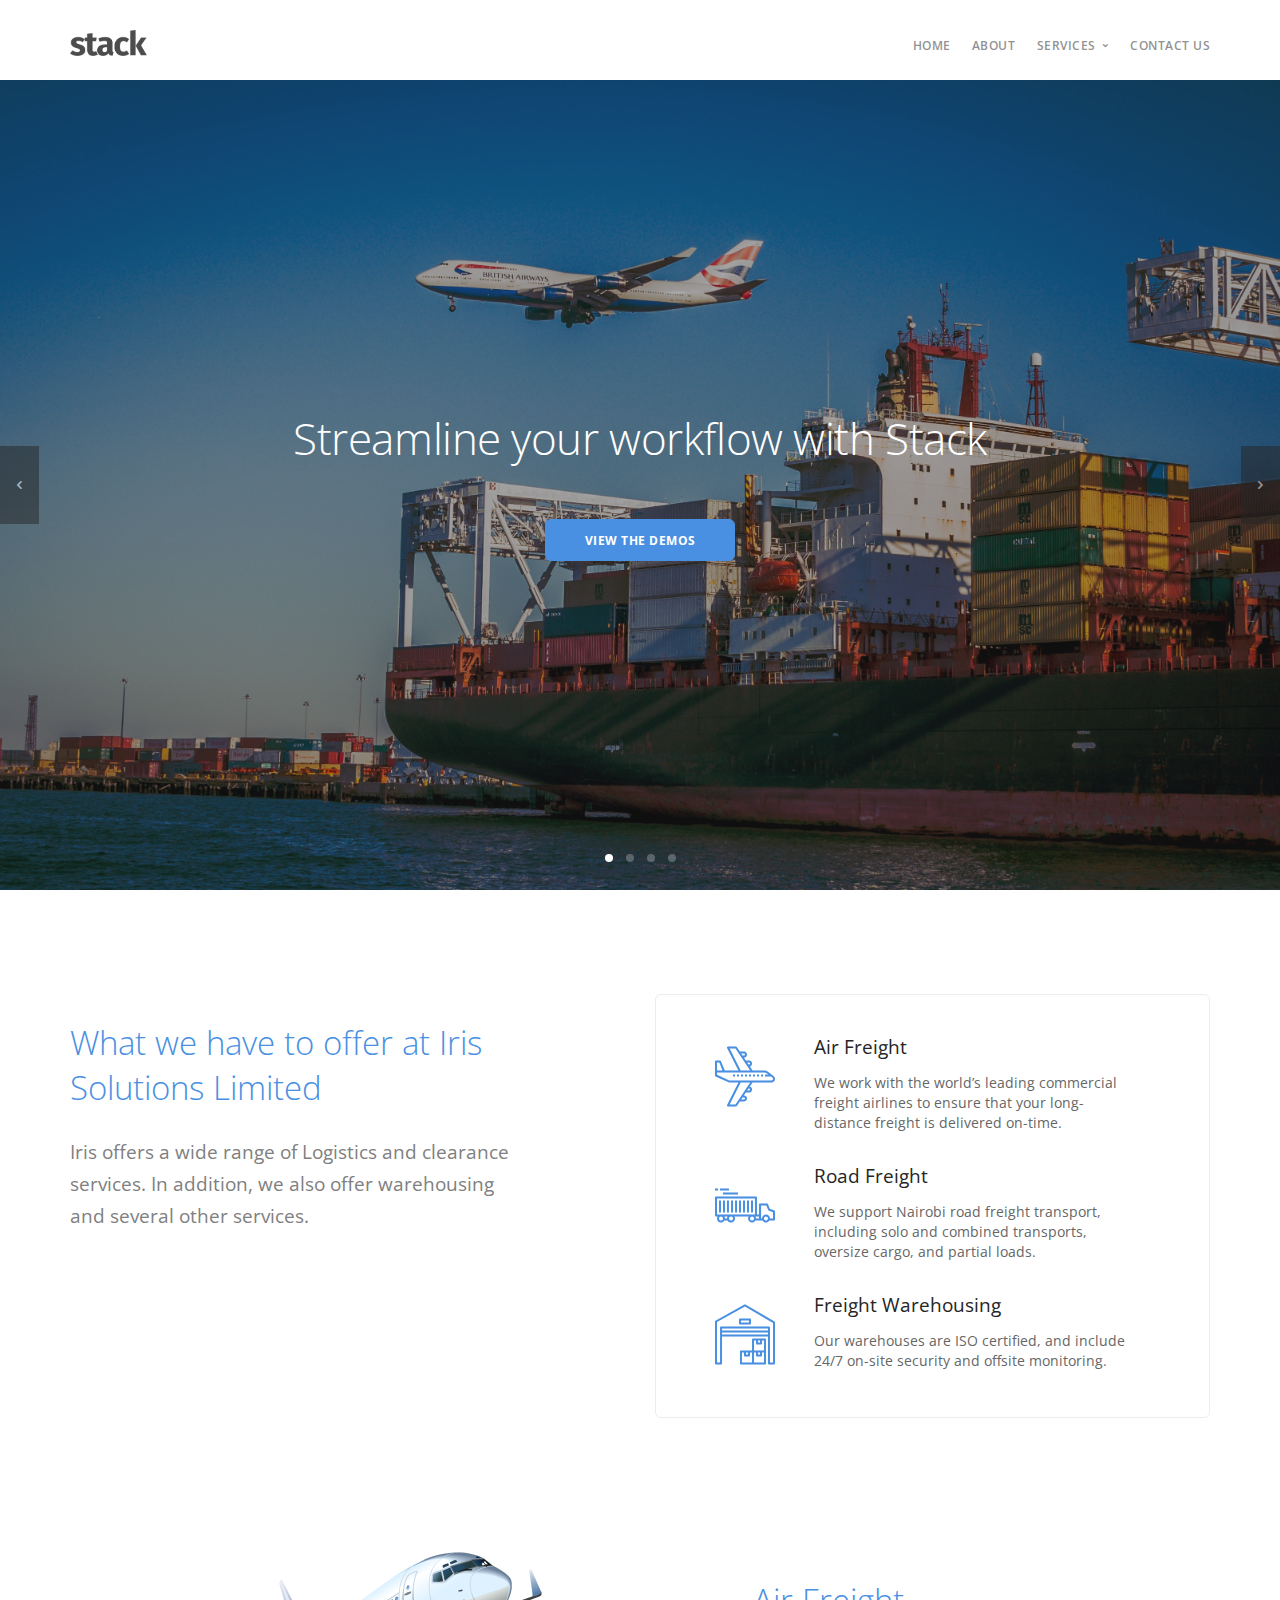
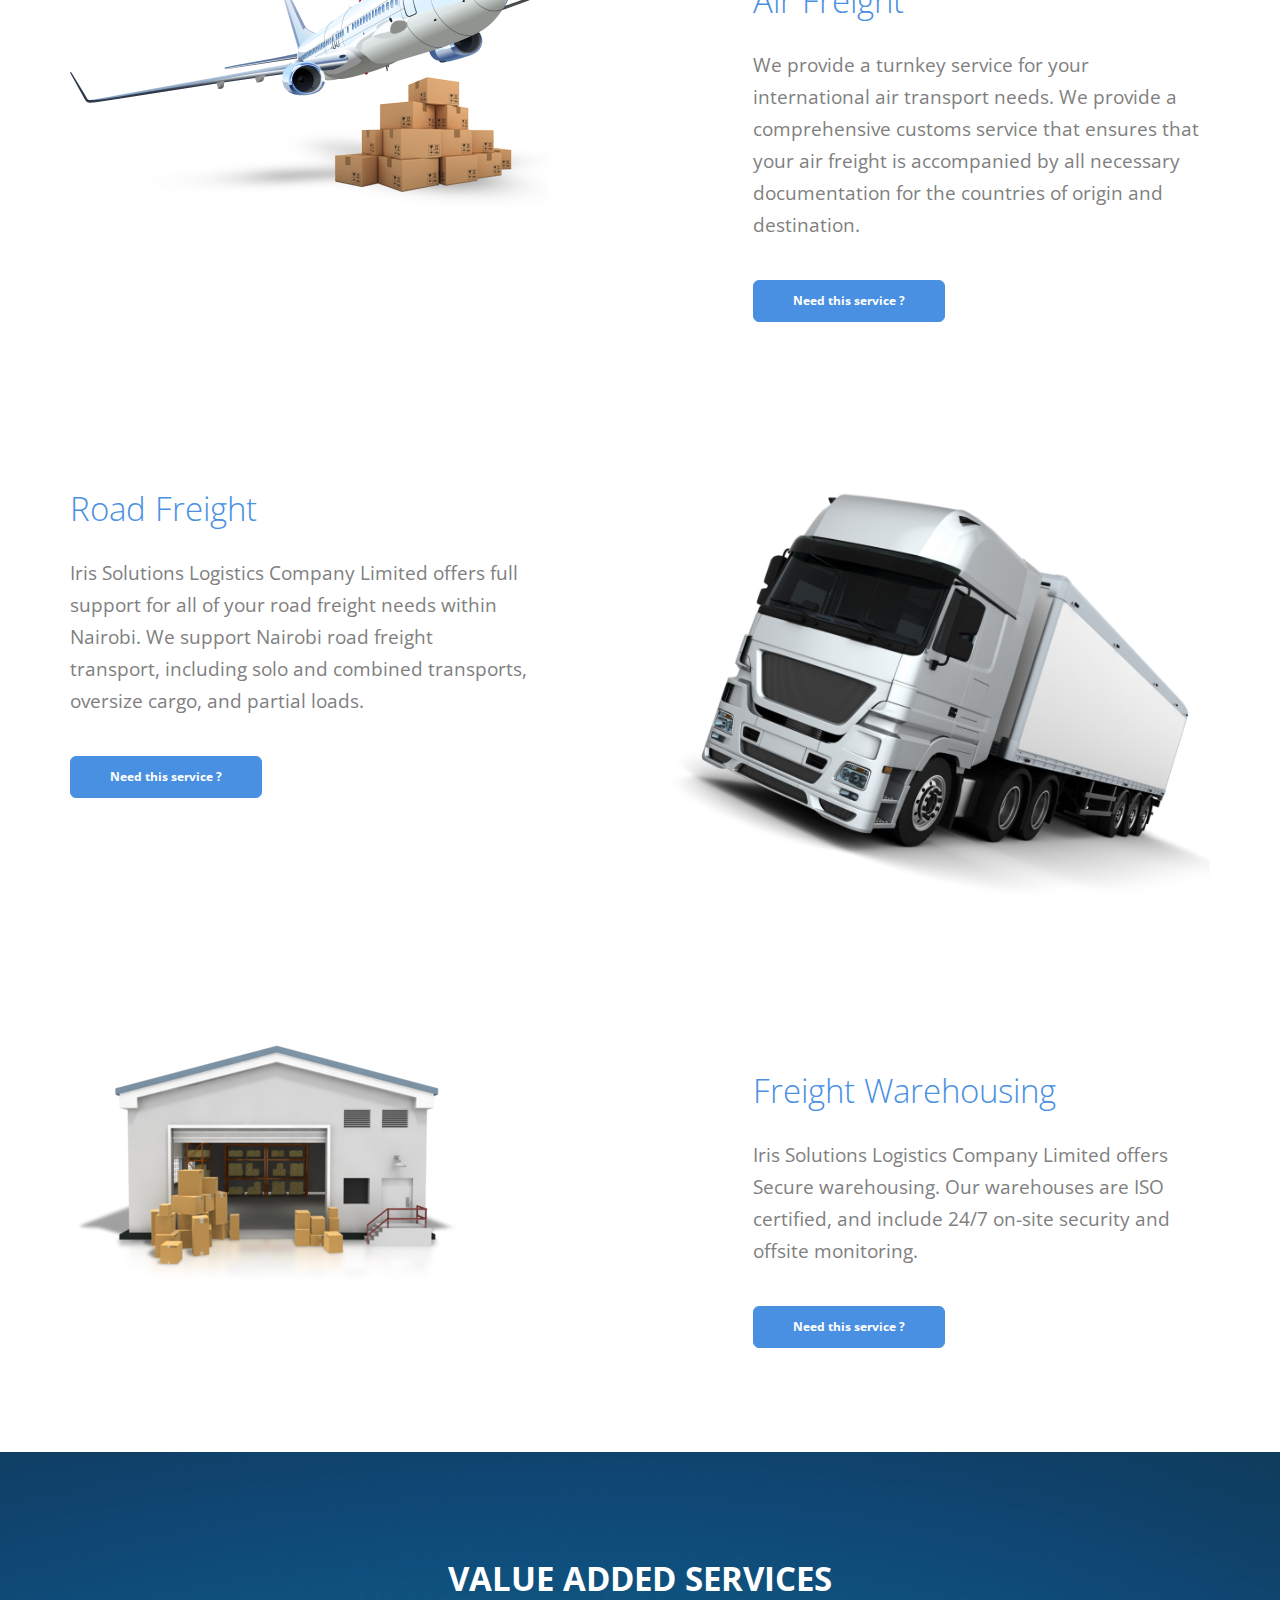
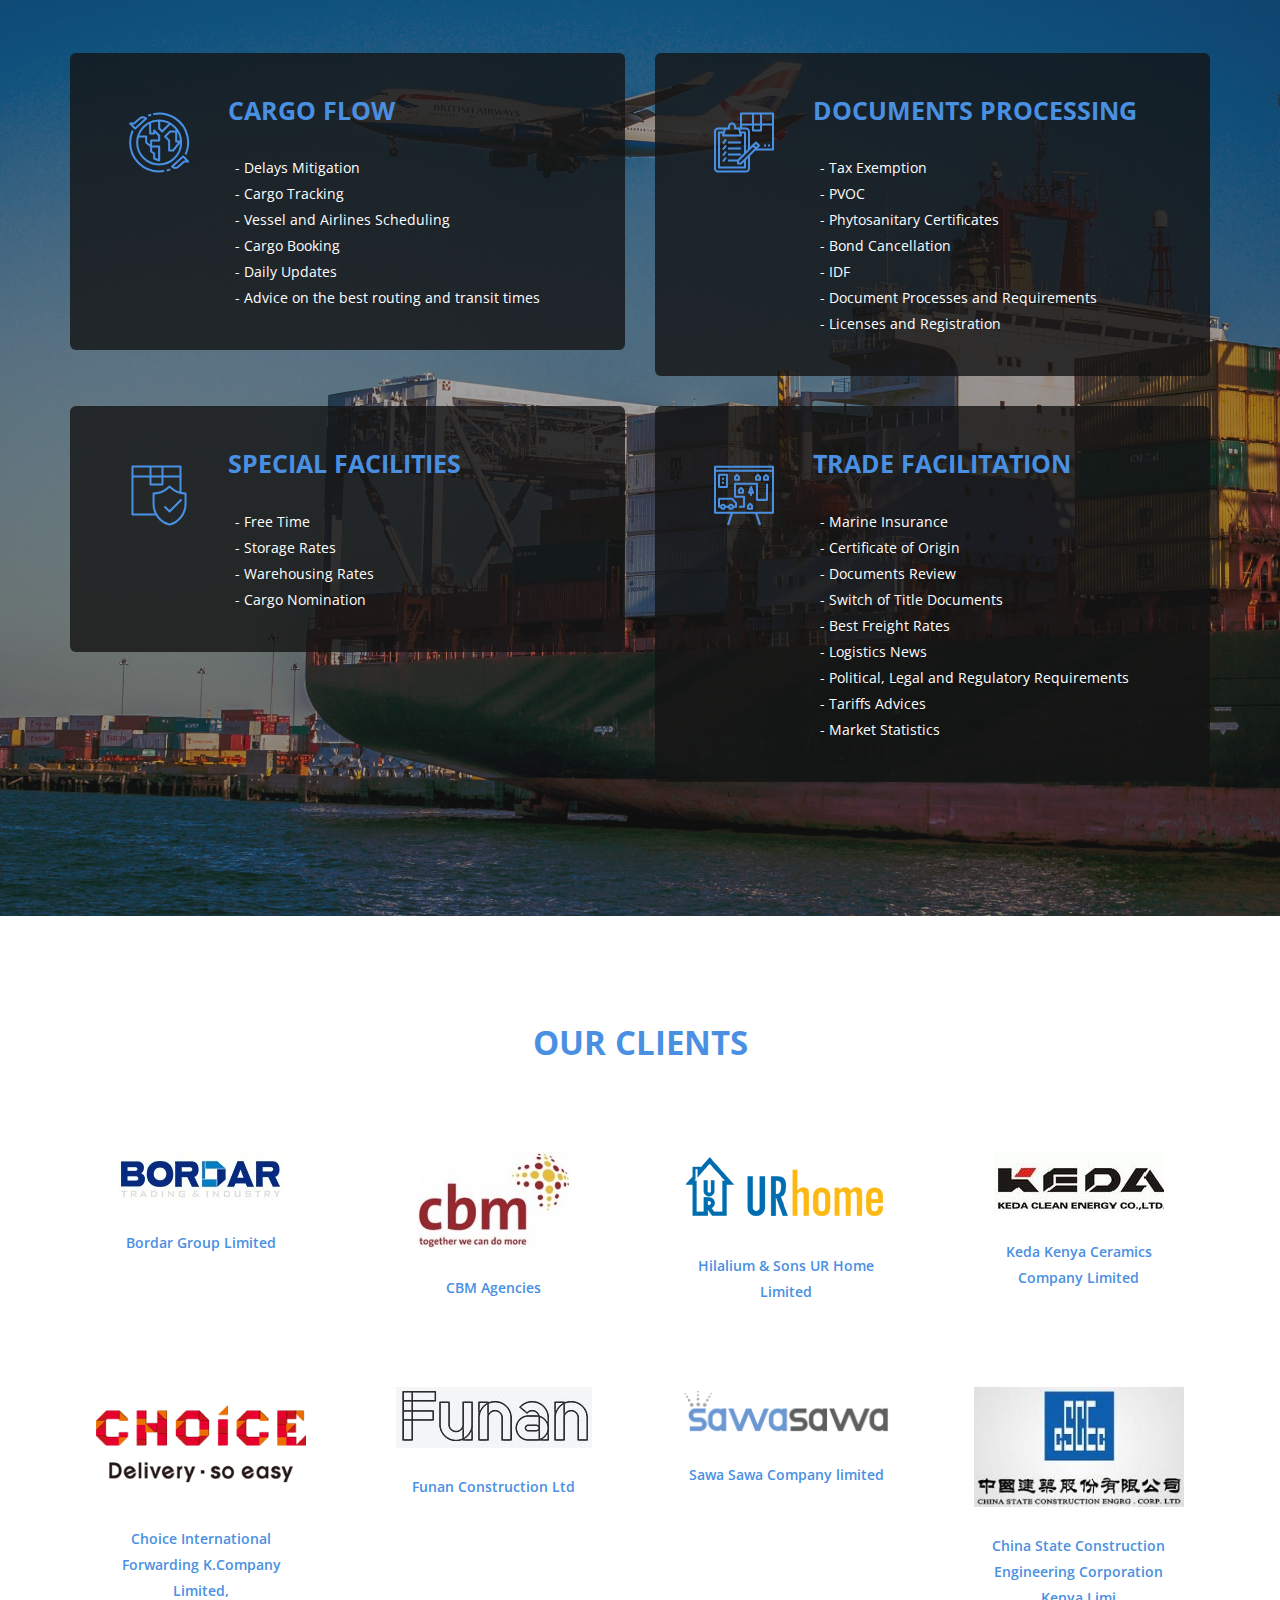
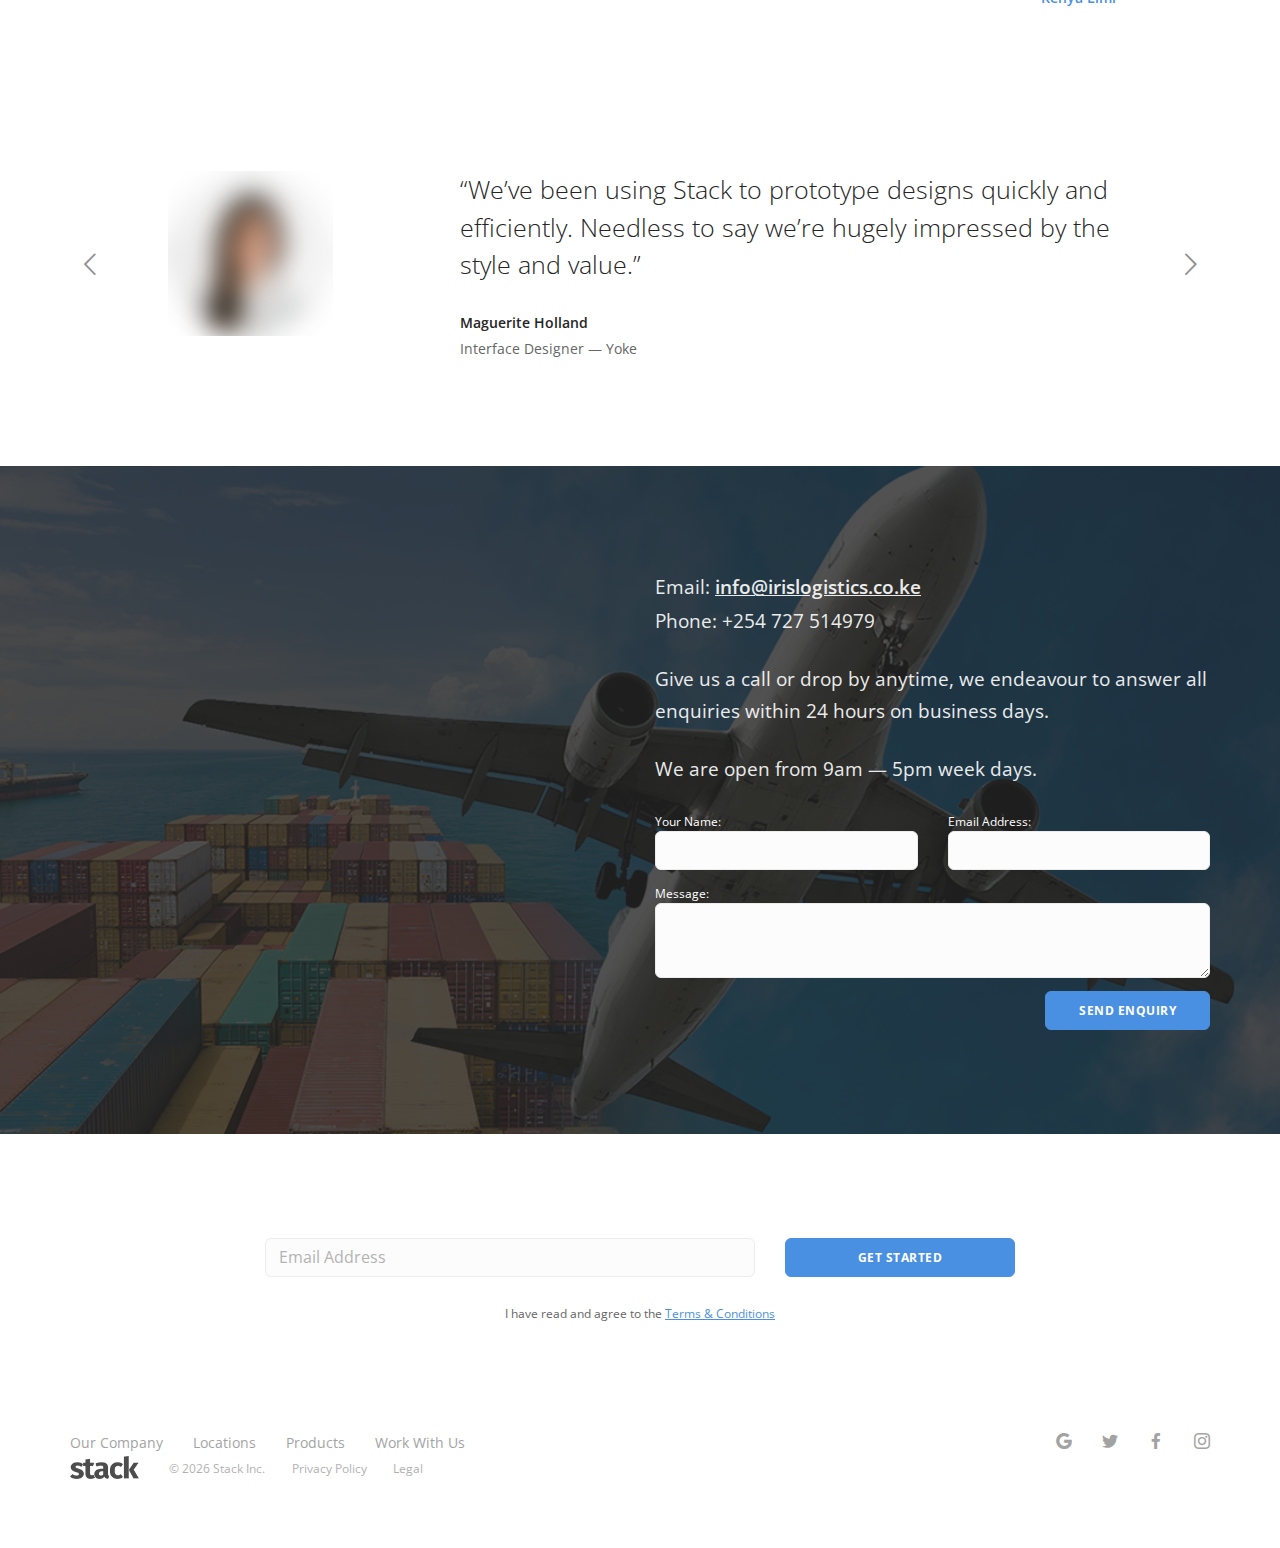
==== index.html @ dc36e4fe "initial push" ====
<!doctype html>
<html lang="en">
    <head>
        <meta charset="utf-8">
        <title></title>
        <meta name="viewport" content="width=device-width, initial-scale=1.0">
        <link href="css/stack-interface.css" rel="stylesheet" type="text/css" media="all">
        <link href="css/socicon.css" rel="stylesheet" type="text/css" media="all" />
        <link href="css/iconsmind.css" rel="stylesheet" type="text/css" media="all" />
        <link href="css/bootstrap.css" rel="stylesheet" type="text/css" media="all" />
        <link href="css/flickity.css" rel="stylesheet" type="text/css" media="all" />
        <link href="css/stack-interface.css" rel="stylesheet" type="text/css" media="all" />
        <link href="css/theme.css" rel="stylesheet" type="text/css" media="all" />

         <link href="css/font/flaticon.css" rel="stylesheet" type="text/css" media="all" />

        <link href="css/custom.css" rel="stylesheet" type="text/css" media="all" />
        <link href="https://fonts.googleapis.com/css?family=Open+Sans:200,300,400,400i,500,600,700" rel="stylesheet">

    </head>
    <body data-smooth-scroll-offset="77">
        <div class="nav-container">
            <div>
                <div class="bar bar--sm visible-xs">
                    <div class="container">
                        <div class="row">
                            <div class="col-xs-3 col-sm-2">
                                <a href="index.html"> <img class="logo logo-dark" alt="logo" src="img/logo-dark.png"> <img class="logo logo-light" alt="logo" src="img/logo-light.png"> </a>
                            </div>
                            <div class="col-xs-9 col-sm-10 text-right">
                                <a href="#" class="hamburger-toggle" data-toggle-class="#menu1;hidden-xs hidden-sm"> <i class="icon icon--sm stack-interface stack-menu"></i> </a>
                            </div>
                        </div>
                    </div>
                </div>
                <nav id="menu1" class="bar bar-1 hidden-xs">
                    <div class="container">
                        <div class="row">
                            <div class="col-md-1 col-sm-2 hidden-xs">
                                <div class="bar__module">
                                    <a href="index.html"> <img class="logo logo-dark" alt="logo" src="img/logo-dark.png"> <img class="logo logo-light" alt="logo" src="img/logo-light.png"> </a>
                                </div>
                            </div>
                            <div class="col-md-11 col-sm-12 text-right text-left-xs text-left-sm">
                                <div class="bar__module">
                                    <ul class="menu-horizontal text-left">
                                        <li> <a href="#">
                                        HOME
                                    </a> </li>
                                    <li> <a href="#">
                                        ABOUT
                                    </a> </li>
                                        <li class="dropdown"> <span class="dropdown__trigger">
                                        SERVICES
                                    </span>
                                            <div class="dropdown__container">
                                                <div class="container">
                                                    <div class="row">
                                                        <div class="dropdown__content col-md-2">
                                                            <ul class="menu-vertical">
                                                                <li> <a href="#">Single Link</a> </li>
                                                            </ul>
                                                        </div>
                                                    </div>
                                                </div>
                                            </div>
                                        </li>
                                        <li> <a href="#">
                                        CONTACT US
                                    </a> </li>
                                    </ul>
                                </div>
                            </div>
                        </div>
                    </div>
                </nav>
            </div>
        </div>
        <div class="main-container">
            <section class="cover height-90 imagebg text-center slider slider--ken-burns" data-arrows="true" data-paging="true" data-timing="2000">
                <ul class="slides">
                    <li class="imagebg" data-overlay="4">
                        <div class="background-image-holder background--top"> <img alt="background" src="img/iris/header1.jpg"> </div>
                        <div class="container pos-vertical-center">
                            <div class="row">
                                <div class="col-sm-12">
                                    <h1> Streamline your workflow with Stack </h1>
                                    <a class="btn btn--primary type--uppercase" href="#"> <span class="btn__text">
                                View The Demos
                            </span> </a>
                                </div>
                            </div>
                        </div>
                    </li>
                    <li class="imagebg" data-overlay="4">
                        <div class="background-image-holder background--top"> <img alt="background" src="img/iris/header2.jpg"> </div>
                        <div class="container pos-vertical-center">
                            <div class="row">
                                <div class="col-sm-12">
                                    <h1> Streamline your workflow with Stack </h1>
                                    <a class="btn btn--primary type--uppercase" href="#"> <span class="btn__text">
                                View The Demos
                            </span> </a>
                                </div>
                            </div>
                        </div>
                    </li>
                    <li class="imagebg" data-overlay="4">
                        <div class="background-image-holder"> <img alt="background" src="img/iris/header3.jpg"> </div>
                        <div class="container pos-vertical-center">
                            <div class="row">
                                <div class="col-sm-12">
                                    <h1> Streamline your workflow with Stack </h1>
                                    <a class="btn btn--primary type--uppercase" href="#"> <span class="btn__text">
                                View The Demos
                            </span> </a>
                                </div>
                            </div>
                        </div>
                    </li>
                    <li class="imagebg" data-overlay="4">
                        <div class="background-image-holder"> <img alt="background" src="img/iris/header4.jpg"> </div>
                        <div class="container pos-vertical-center">
                            <div class="row">
                                <div class="col-sm-12">
                                    <h1> Streamline your workflow with Stack </h1>
                                    <a class="btn btn--primary type--uppercase" href="#"> <span class="btn__text">
                                View The Demos
                            </span> </a>
                                </div>
                            </div>
                        </div>
                    </li>
                </ul>
            </section>
            <section class="switchable feature-large">
                <div class="container">
                    <div class="row">
                        <div class="col-sm-6 col-md-5">
                            <div class="switchable__text">
                                <h2 class="color--primary">What we have to offer at Iris Solutions Limited</h2>
                                <p class="lead">Iris offers a wide range of Logistics and clearance services. In addition, we also offer warehousing and several other services.</p>
                            </div>
                        </div>
                        <div class="col-sm-6">
                            <div class="boxed boxed--lg boxed--border">
                                <div class="feature feature-2"> <i class="flaticon-036-aeroplane color--primary"></i>
                                    <div class="feature__body">
                                        <h4>Air Freight</h4>
                                        <p> We work with the world’s leading commercial freight airlines to ensure that your long-distance freight is delivered on-time. </p>
                                    </div>
                                </div>
                                <div class="feature feature-2"> <i class="flaticon-005-truck color--primary"></i>
                                    <div class="feature__body">
                                        <h4>Road Freight</h4>
                                        <p> We support Nairobi road freight transport, including solo and combined transports, oversize cargo, and partial loads. </p>
                                    </div>
                                </div>
                                <div class="feature feature-2"> <i class="flaticon-003-warehouse color--primary"></i>
                                    <div class="feature__body">
                                        <h4>Freight Warehousing</h4>
                                        <p> Our warehouses are ISO certified, and include 24/7 on-site security and offsite monitoring. </p>
                                    </div>
                                </div>
                            </div>
                        </div>
                    </div>
                </div>
            </section>

            <section class="switchable feature-large">
                <div class="container">
                    <div class="row">
                        <div class="col-sm-6"> <img alt="Image" class="border--round" src="img/iris/a1.png"> </div>
                        <div class="col-sm-6 col-md-5">
                            <div class="switchable__text">
                                <h2 class="color--primary">Air Freight</h2>
                                <p class="lead"> We provide a turnkey service for
your international air transport needs. We provide a comprehensive
customs service that ensures that your air freight is accompanied by
all necessary documentation for the countries of origin and destination. </p> 
<a class="btn btn--primary" href="#"> <span class="btn__text">
                                Need this service ?
                            </span> </a> </div>
                        </div>
                    </div>
                    <br><br><br>
                    <div class="row mt--3">
                        <div class="col-sm-6 col-md-5">
                            <div class="switchable__text">
                                <h2 class="color--primary">Road Freight</h2>
                                <p class="lead"> Iris Solutions Logistics Company Limited offers full support for all of your
road freight needs within Nairobi. We support Nairobi road freight
transport, including solo and combined transports, oversize cargo, and
partial loads. </p> <a class="btn btn--primary" href="#"> <span class="btn__text">
                                Need this service ?
                            </span> </a> </div>
                        </div>
                        <div class="col-sm-6"> <img alt="Image" class="border--round" src="img/iris/t1.jpg"> </div>
                    </div>
                    <br><br><br>
                    <div class="row mt--3">
                        <div class="col-sm-6"> <img alt="Image" class="border--round" src="img/iris/w2.png"> </div>
                        <div class="col-sm-6 col-md-5">
                            <div class="switchable__text">
                                <h2 class="color--primary">Freight Warehousing</h2>
                                <p class="lead"> Iris Solutions Logistics Company Limited offers Secure warehousing.
Our warehouses are ISO certified, and include 24/7 on-site security
and offsite monitoring. </p> <a class="btn btn--primary" href="#"> <span class="btn__text">
                                Need this service ?
                            </span> </a> </div>
                        </div>
                    </div>
                </div>
            </section>
            <section class="imagebg" data-overlay="4">
                <div class="background-image-holder"> <img alt="background" src="img/iris/header1.jpg"> </div>
                <div class="container">

                    <div class="switchable__text text-center">
                        <h2 style="font-weight: 700;">VALUE ADDED SERVICES</h2>
                    </div>

                    <div class="row mt--2">
                        <div class="col-sm-6">
                            <div class="feature feature-5 boxed boxed--lg boxed--border"> <i class="icon flaticon-001-worldwide icon--lg color--primary"></i>
                                <div class="feature__body">
                                    <h3 style="font-weight: 700;" class="color--primary">CARGO FLOW</h3>
                                    <ul style="margin-left: 2%;">
                                        <li>- Delays Mitigation</li>
                                        <li>- Cargo Tracking</li>
                                        <li>- Vessel and Airlines Scheduling</li>
                                        <li>- Cargo Booking</li>
                                        <li>- Daily Updates</li>
                                        <li>- Advice on the best routing and transit times</li>
                                    </ul>
                                </div>
                            </div>
                        </div>
                        <div class="col-sm-6">
                            <div class="feature feature-5 boxed boxed--lg boxed--border"> <i class="icon flaticon-032-clipboard-1 icon--lg color--primary"></i>
                                <div class="feature__body">
                                    <h3 style="font-weight: 700;" class="color--primary">DOCUMENTS PROCESSING</h3>
                                        <ul style="margin-left: 2%;">
                                            <li>- Tax Exemption</li>
                                            <li>- PVOC</li>
                                            <li>- Phytosanitary Certificates</li>
                                            <li>- Bond Cancellation</li>
                                            <li>- IDF</li>
                                            <li>- Document Processes and Requirements</li>
                                            <li>- Licenses and Registration</li>
                                        </ul>
                                </div>
                            </div>
                        </div>
                        <div class="col-sm-6">
                            <div class="feature feature-5 boxed boxed--lg boxed--border"> <i class="icon flaticon-013-box-5 icon--lg color--primary"></i>
                                <div class="feature__body">
                                    <h3 style="font-weight: 700;" class="color--primary">SPECIAL FACILITIES</h3>
                                        <ul style="margin-left: 2%;">
                                            <li>- Free Time</li>
                                            <li>- Storage Rates</li>
                                            <li>- Warehousing Rates</li>
                                            <li>- Cargo Nomination</li>
                                        </ul>
                                    </div>
                            </div>
                        </div>
                        <div class="col-sm-6">
                            <div class="feature feature-5 boxed boxed--lg boxed--border"> <i class="icon flaticon-019-delivery icon--lg color--primary"></i>
                                <div class="feature__body">
                                    <h3 style="font-weight: 700;" class="color--primary">TRADE FACILITATION</h3>
                                        <ul style="margin-left: 2%;">
                                            <li>- Marine Insurance</li>
                                            <li>- Certificate of Origin</li>
                                            <li>- Documents Review</li>
                                            <li>- Switch of Title Documents</li>
                                            <li>- Best Freight Rates</li>
                                            <li>- Logistics News</li>
                                            <li>- Political, Legal and Regulatory Requirements</li>
                                            <li>- Tariffs Advices</li>
                                            <li>- Market Statistics</li>
                                        </ul>
                                </div>
                            </div>
                        </div>
                    </div>
                </div>
            </section>


            <section class="text-center">
                <div class="container">
                    <div class="switchable__text text-center">
                        <h2 class="color--primary mb--1" style="font-weight: 700;">OUR CLIENTS</h2>
                    </div>
                    <div class="row">
                        <div class="col-sm-3">
                            <a href="#" class="block">
                                <div class="feature boxed border--round"> <img src="img/iris/c1.jpg"> <span class="h5 color--primary">Bordar Group Limited</span> </div>
                            </a>
                        </div>
                        <div class="col-sm-3">
                            <a href="#" class="block">
                                <div class="feature boxed border--round"> <img src="img/iris/c2.jpg"> <span class="h5 color--primary">CBM Agencies</span> </div>
                            </a>
                        </div>
                        <div class="col-sm-3">
                            <a href="#" class="block">
                                <div class="feature boxed border--round"> <img src="img/iris/c3.png"> <span class="h5 color--primary">Hilalium & Sons UR Home Limited</span> </div>
                            </a>
                        </div>
                        <div class="col-sm-3">
                            <a href="#" class="block">
                                <div class="feature boxed border--round"> <img src="img/iris/c4.jpg"> <span class="h5 color--primary">Keda Kenya Ceramics Company Limited</span> </div>
                            </a>
                        </div>
                    </div>
                    <div class="row">
                        <div class="col-sm-3">
                            <a href="#" class="block">
                                <div class="feature boxed border--round"> <img src="img/iris/c5.png"> <span class="h5 color--primary">Choice International Forwarding K.Company Limited,</span> </div>
                            </a>
                        </div>
                        <div class="col-sm-3">
                            <a href="#" class="block">
                                <div class="feature boxed border--round"> <img src="img/iris/c6.jpg"> <span class="h5 color--primary">Funan Construction Ltd</span> </div>
                            </a>
                        </div>
                        <div class="col-sm-3">
                            <a href="#" class="block">
                                <div class="feature boxed border--round"> <img src="img/iris/c7.jpg"> <span class="h5 color--primary">Sawa Sawa Company limited</span> </div>
                            </a>
                        </div>
                        <div class="col-sm-3">
                            <a href="#" class="block">
                                <div class="feature boxed border--round"> <img src="img/iris/c8.jpg"> <span class="h5 color--primary">China State Construction Engineering Corporation Kenya Limi</span> </div>
                            </a>
                        </div>
                    </div>
                </div>
            </section>
            <section>
                <div class="container">
                    <div class="row">
                        <div class="col-sm-12">
                            <div class="slider slider--inline-arrows" data-arrows="true">
                                <ul class="slides">
                                    <li>
                                        <div class="row">
                                            <div class="testimonial">
                                                <div class="col-md-2 col-md-offset-1 col-sm-4 col-xs-6 text-center"> <img class="testimonial__image" alt="Image" src="img/avatar-round-1.png"> </div>
                                                <div class="col-md-7 col-md-offset-1 col-sm-8 col-xs-12"> <span class="h3">“We’ve been using Stack to prototype designs quickly and
										efficiently. Needless to say we’re hugely impressed by the style and value.”
										</span>
                                                    <h5>Maguerite Holland</h5> <span>Interface Designer — Yoke</span> </div>
                                            </div>
                                        </div>
                                    </li>
                                    <li>
                                        <div class="row">
                                            <div class="testimonial">
                                                <div class="col-md-2 col-md-offset-1 col-sm-4 col-xs-6 text-center"> <img class="testimonial__image" alt="Image" src="img/avatar-round-1.png"> </div>
                                                <div class="col-md-7 col-md-offset-1 col-sm-8 col-xs-12"> <span class="h3">“We’ve been using Stack to prototype designs quickly and
										efficiently. Needless to say we’re hugely impressed by the style and value.”
										</span>
                                                    <h5>Maguerite Holland</h5> <span>Interface Designer — Yoke</span> </div>
                                            </div>
                                        </div>
                                    </li>
                                    <li>
                                        <div class="row">
                                            <div class="testimonial">
                                                <div class="col-md-2 col-md-offset-1 col-sm-4 col-xs-6 text-center"> <img class="testimonial__image" alt="Image" src="img/avatar-round-4.png"> </div>
                                                <div class="col-md-7 col-md-offset-1 col-sm-8 col-xs-12"> <span class="h3">“I've been using Medium Rare's templates for a couple of years now and Stack is without a doubt their best work yet. It's fast, performant and absolutely stunning.”
										</span>
                                                    <h5>Lucas Nguyen</h5> <span>Freelance Designer</span> </div>
                                            </div>
                                        </div>
                                    </li>
                                    <li>
                                        <div class="row">
                                            <div class="testimonial">
                                                <div class="col-md-2 col-md-offset-1 col-sm-4 col-xs-6 text-center"> <img class="testimonial__image" alt="Image" src="img/avatar-round-3.png"> </div>
                                                <div class="col-md-7 col-md-offset-1 col-sm-8 col-xs-12"> <span class="h3">“Variant has been a massive plus for my workflow — I can now get live mockups out in a matter of hours, my clients really love it.”
										</span>
                                                    <h5>Rob Vasquez</h5> <span>Interface Designer — Yoke</span> </div>
                                            </div>
                                        </div>
                                    </li>
                                </ul>
                            </div>
                        </div>
                    </div>
                </div>
            </section>
            <section class="switchable imagebg" data-overlay="8">
                <div class="background-image-holder"> <img alt="background" src="img/iris/header3.jpg"> </div>
                <div class="container">
                    <div class="row">
                        <div class="col-sm-5">
                            <iframe src="https://www.google.com/maps/embed?pb=!1m18!1m12!1m3!1d3988.797559118951!2d36.81110441413615!3d-1.2960817990546816!2m3!1f0!2f0!3f0!3m2!1i1024!2i768!4f13.1!3m3!1m2!1s0x182f10e8138ae6f9%3A0x2383e8ead199e529!2sHillside+Apartment%2C+Ragati+Rd%2C+Nairobi!5e0!3m2!1sen!2ske!4v1566555494156!5m2!1sen!2ske" width="600" height="450" frameborder="0" style="border:0" allowfullscreen></iframe>
                        </div>
                        <div class="col-sm-6 col-xs-12">
                            <div class="text-block">
                                <p class="lead"> Email: <a href="mailto:info@irislogistics.co.ke">info@irislogistics.co.ke</a><br> Phone: +254 727 514979 </p>
                                <p class="lead"> Give us a call or drop by anytime, we endeavour to answer all enquiries within 24 hours on business days. </p>
                                <p class="lead"> We are open from 9am — 5pm week days. </p>
                            </div>
                            <div class="row">
                                <form class="form-email" data-success="Thanks for your enquiry, we'll be in touch shortly." data-error="Please fill in all fields correctly.">
                                    <div class="col-sm-6 col-xs-12"> <label>Your Name:</label> <input type="text" name="Name" class="validate-required"> </div>
                                    <div class="col-sm-6 col-xs-12"> <label>Email Address:</label> <input type="email" name="email" class="validate-required validate-email"> </div>
                                    <div class="col-sm-12 col-xs-12"> <label>Message:</label> <textarea rows="3" name="Message" class="validate-required"></textarea> </div>
                                    <div class="col-sm-5 col-md-4 col-xs-6"> <button type="submit" class="btn btn--primary type--uppercase">Send Enquiry</button> </div>
                                </form>
                            </div>
                        </div>
                    </div>
                </div>
            </section>
            <section class="text-center">
                <div class="container">
                    <div class="row">
                        <div class="col-sm-10 col-md-8">
                            <div class="row">
                                <form>
                                    <div class="col-sm-8"> <input type="email" name="email" placeholder="Email Address"> </div>
                                    <div class="col-sm-4"> <button type="submit" class="btn btn--primary type--uppercase">Get Started</button> </div>
                                </form> <span class="type--fine-print">I have read and agree to the <a href="#">Terms &amp; Conditions</a></span> </div>
                        </div>
                    </div>
                </div>
            </section>
            <footer class="space--sm footer-1 text-center-xs">
                <div class="container">
                    <div class="row">
                        <div class="col-sm-6">
                            <ul class="list-inline list--hover">
                                <li> <a href="#"><span>Our Company</span></a> </li>
                                <li> <a href="#"><span>Locations</span></a> </li>
                                <li> <a href="#"><span>Products</span></a> </li>
                                <li> <a href="#"><span>Work With Us</span></a> </li>
                            </ul>
                        </div>
                        <div class="col-sm-6 text-right text-center-xs">
                            <ul class="social-list list-inline list--hover">
                                <li><a href="#"><i class="socicon socicon-google icon icon--xs"></i></a></li>
                                <li><a href="#"><i class="socicon socicon-twitter icon icon--xs"></i></a></li>
                                <li><a href="#"><i class="socicon socicon-facebook icon icon--xs"></i></a></li>
                                <li><a href="#"><i class="socicon socicon-instagram icon icon--xs"></i></a></li>
                            </ul>
                        </div>
                    </div>
                    <div class="row">
                        <div class="col-sm-12"> <img alt="Image" class="logo" src="img/logo-dark.png"> <span class="type--fine-print">© <span class="update-year"></span> Stack Inc.</span> <a class="type--fine-print" href="#">Privacy Policy</a> <a class="type--fine-print" href="#">Legal</a> </div>
                    </div>
                </div>
            </footer>
        </div>
        <script src="js/jquery-3.1.1.min.js"></script>
        <script src="js/flickity.min.js"></script>
        <script src="js/parallax.js"></script>
        <script src="js/smooth-scroll.min.js"></script>
        <script src="js/scripts.js"></script>

    </body>

</html>
---- css/stack-interface.css ----
@font-face {
  font-family: 'stack-interface';
  src: url('../fonts/stack-interface.eot?33839631');
  src: url('../fonts/stack-interface.eot?33839631#iefix') format('embedded-opentype'),
       url('../fonts/stack-interface.woff2?33839631') format('woff2'),
       url('../fonts/stack-interface.woff?33839631') format('woff'),
       url('../fonts/stack-interface.ttf?33839631') format('truetype'),
       url('../fonts/stack-interface.svg?33839631#stack-interface') format('svg');
  font-weight: normal;
  font-style: normal;
}
/* Chrome hack: SVG is rendered more smooth in Windozze. 100% magic, uncomment if you need it. */
/* Note, that will break hinting! In other OS-es font will be not as sharp as it could be */
/*
@media screen and (-webkit-min-device-pixel-ratio:0) {
  @font-face {
    font-family: 'stack-interface';
    src: url('../font/stack-interface.svg?34857618#stack-interface') format('svg');
  }
}
*/
 
 [class^="stack-"]:before, [class*=" stack-"]:before {
  font-family: "stack-interface";
  font-style: normal;
  font-weight: normal;
  speak: none;
 
  display: inline-block;
  text-decoration: inherit;
  width: 1em;
  margin-right: .2em;
  text-align: center;
  /* opacity: .8; */
 
  /* For safety - reset parent styles, that can break glyph codes*/
  font-variant: normal;
  text-transform: none;
 
  /* fix buttons height, for twitter bootstrap */
  line-height: 1em;
 
  /* Animation center compensation - margins should be symmetric */
  /* remove if not needed */
  margin-left: .2em;
 
  /* you can be more comfortable with increased icons size */
  /* font-size: 120%; */
 
  /* Font smoothing. That was taken from TWBS */
  -webkit-font-smoothing: antialiased;
  -moz-osx-font-smoothing: grayscale;
 
  /* Uncomment for 3D effect */
  /* text-shadow: 1px 1px 1px rgba(127, 127, 127, 0.3); */
}
 
.stack-down-open-big:before { content: '\e800'; } /* '' */
.stack-left-open-big:before { content: '\e801'; } /* '' */
.stack-right-open-big:before { content: '\e802'; } /* '' */
.stack-up-open-big:before { content: '\e803'; } /* '' */
.stack-basket:before { content: '\e804'; } /* '' */
.stack-search:before { content: '\e805'; } /* '' */
.stack-down-dir:before { content: '\e806'; } /* '' */
.stack-left-dir:before { content: '\e807'; } /* '' */
.stack-right-dir:before { content: '\e808'; } /* '' */
.stack-up-dir:before { content: '\e809'; } /* '' */
.stack-down-open:before { content: '\e80a'; } /* '' */
.stack-left-open:before { content: '\e80b'; } /* '' */
.stack-right-open:before { content: '\e80c'; } /* '' */
.stack-up-open:before { content: '\e80d'; } /* '' */
.stack-menu:before { content: '\e80e'; } /* '' */
.stack-users:before { content: '\e80f'; } /* '' */
.stack-publish:before { content: '\e810'; } /* '' */
.stack-trash:before { content: '\e811'; } /* '' */
.stack-bell:before { content: '\e812'; } /* '' */
.stack-cog:before { content: '\e813'; } /* '' */
.stack-plus-circled:before { content: '\e814'; } /* '' */
.stack-dot-3:before { content: '\e815'; } /* '' */
---- css/socicon.css ----
@font-face {
  font-family: 'Socicon';
  src:  url('../fonts/socicon.eot?a93r5t');
  src:  url('../fonts/socicon.eot?a93r5t#iefix') format('embedded-opentype'),
    url('../fonts/socicon.ttf?a93r5t') format('truetype'),
    url('../fonts/socicon.woff?a93r5t') format('woff'),
    url('../fonts/socicon.svg?a93r5t#Socicon') format('svg');
  font-weight: normal;
  font-style: normal;
}

[class^="socicon-"], [class*=" socicon-"] {
  /* use !important to prevent issues with browser extensions that change fonts */
  font-family: 'Socicon' !important;
  speak: none;
  font-style: normal;
  font-weight: normal;
  font-variant: normal;
  text-transform: none;
  line-height: 1;

  /* Better Font Rendering =========== */
  -webkit-font-smoothing: antialiased;
  -moz-osx-font-smoothing: grayscale;
}

.socicon-gamewisp:before {
  content: "\e905";
}
.socicon-bloglovin:before {
  content: "\e904";
}
.socicon-tunein:before {
  content: "\e903";
}
.socicon-gamejolt:before {
  content: "\e901";
}
.socicon-trello:before {
  content: "\e902";
}
.socicon-spreadshirt:before {
  content: "\e900";
}
.socicon-500px:before {
  content: "\e000";
}
.socicon-8tracks:before {
  content: "\e001";
}
.socicon-airbnb:before {
  content: "\e002";
}
.socicon-alliance:before {
  content: "\e003";
}
.socicon-amazon:before {
  content: "\e004";
}
.socicon-amplement:before {
  content: "\e005";
}
.socicon-android:before {
  content: "\e006";
}
.socicon-angellist:before {
  content: "\e007";
}
.socicon-apple:before {
  content: "\e008";
}
.socicon-appnet:before {
  content: "\e009";
}
.socicon-baidu:before {
  content: "\e00a";
}
.socicon-bandcamp:before {
  content: "\e00b";
}
.socicon-battlenet:before {
  content: "\e00c";
}
.socicon-beam:before {
  content: "\e00d";
}
.socicon-bebee:before {
  content: "\e00e";
}
.socicon-bebo:before {
  content: "\e00f";
}
.socicon-behance:before {
  content: "\e010";
}
.socicon-blizzard:before {
  content: "\e011";
}
.socicon-blogger:before {
  content: "\e012";
}
.socicon-buffer:before {
  content: "\e013";
}
.socicon-chrome:before {
  content: "\e014";
}
.socicon-coderwall:before {
  content: "\e015";
}
.socicon-curse:before {
  content: "\e016";
}
.socicon-dailymotion:before {
  content: "\e017";
}
.socicon-deezer:before {
  content: "\e018";
}
.socicon-delicious:before {
  content: "\e019";
}
.socicon-deviantart:before {
  content: "\e01a";
}
.socicon-diablo:before {
  content: "\e01b";
}
.socicon-digg:before {
  content: "\e01c";
}
.socicon-discord:before {
  content: "\e01d";
}
.socicon-disqus:before {
  content: "\e01e";
}
.socicon-douban:before {
  content: "\e01f";
}
.socicon-draugiem:before {
  content: "\e020";
}
.socicon-dribbble:before {
  content: "\e021";
}
.socicon-drupal:before {
  content: "\e022";
}
.socicon-ebay:before {
  content: "\e023";
}
.socicon-ello:before {
  content: "\e024";
}
.socicon-endomodo:before {
  content: "\e025";
}
.socicon-envato:before {
  content: "\e026";
}
.socicon-etsy:before {
  content: "\e027";
}
.socicon-facebook:before {
  content: "\e028";
}
.socicon-feedburner:before {
  content: "\e029";
}
.socicon-filmweb:before {
  content: "\e02a";
}
.socicon-firefox:before {
  content: "\e02b";
}
.socicon-flattr:before {
  content: "\e02c";
}
.socicon-flickr:before {
  content: "\e02d";
}
.socicon-formulr:before {
  content: "\e02e";
}
.socicon-forrst:before {
  content: "\e02f";
}
.socicon-foursquare:before {
  content: "\e030";
}
.socicon-friendfeed:before {
  content: "\e031";
}
.socicon-github:before {
  content: "\e032";
}
.socicon-goodreads:before {
  content: "\e033";
}
.socicon-google:before {
  content: "\e034";
}
.socicon-googlescholar:before {
  content: "\e035";
}
.socicon-googlegroups:before {
  content: "\e036";
}
.socicon-googlephotos:before {
  content: "\e037";
}
.socicon-googleplus:before {
  content: "\e038";
}
.socicon-grooveshark:before {
  content: "\e039";
}
.socicon-hackerrank:before {
  content: "\e03a";
}
.socicon-hearthstone:before {
  content: "\e03b";
}
.socicon-hellocoton:before {
  content: "\e03c";
}
.socicon-heroes:before {
  content: "\e03d";
}
.socicon-hitbox:before {
  content: "\e03e";
}
.socicon-horde:before {
  content: "\e03f";
}
.socicon-houzz:before {
  content: "\e040";
}
.socicon-icq:before {
  content: "\e041";
}
.socicon-identica:before {
  content: "\e042";
}
.socicon-imdb:before {
  content: "\e043";
}
.socicon-instagram:before {
  content: "\e044";
}
.socicon-issuu:before {
  content: "\e045";
}
.socicon-istock:before {
  content: "\e046";
}
.socicon-itunes:before {
  content: "\e047";
}
.socicon-keybase:before {
  content: "\e048";
}
.socicon-lanyrd:before {
  content: "\e049";
}
.socicon-lastfm:before {
  content: "\e04a";
}
.socicon-line:before {
  content: "\e04b";
}
.socicon-linkedin:before {
  content: "\e04c";
}
.socicon-livejournal:before {
  content: "\e04d";
}
.socicon-lyft:before {
  content: "\e04e";
}
.socicon-macos:before {
  content: "\e04f";
}
.socicon-mail:before {
  content: "\e050";
}
.socicon-medium:before {
  content: "\e051";
}
.socicon-meetup:before {
  content: "\e052";
}
.socicon-mixcloud:before {
  content: "\e053";
}
.socicon-modelmayhem:before {
  content: "\e054";
}
.socicon-mumble:before {
  content: "\e055";
}
.socicon-myspace:before {
  content: "\e056";
}
.socicon-newsvine:before {
  content: "\e057";
}
.socicon-nintendo:before {
  content: "\e058";
}
.socicon-npm:before {
  content: "\e059";
}
.socicon-odnoklassniki:before {
  content: "\e05a";
}
.socicon-openid:before {
  content: "\e05b";
}
.socicon-opera:before {
  content: "\e05c";
}
.socicon-outlook:before {
  content: "\e05d";
}
.socicon-overwatch:before {
  content: "\e05e";
}
.socicon-patreon:before {
  content: "\e05f";
}
.socicon-paypal:before {
  content: "\e060";
}
.socicon-periscope:before {
  content: "\e061";
}
.socicon-persona:before {
  content: "\e062";
}
.socicon-pinterest:before {
  content: "\e063";
}
.socicon-play:before {
  content: "\e064";
}
.socicon-player:before {
  content: "\e065";
}
.socicon-playstation:before {
  content: "\e066";
}
.socicon-pocket:before {
  content: "\e067";
}
.socicon-qq:before {
  content: "\e068";
}
.socicon-quora:before {
  content: "\e069";
}
.socicon-raidcall:before {
  content: "\e06a";
}
.socicon-ravelry:before {
  content: "\e06b";
}
.socicon-reddit:before {
  content: "\e06c";
}
.socicon-renren:before {
  content: "\e06d";
}
.socicon-researchgate:before {
  content: "\e06e";
}
.socicon-residentadvisor:before {
  content: "\e06f";
}
.socicon-reverbnation:before {
  content: "\e070";
}
.socicon-rss:before {
  content: "\e071";
}
.socicon-sharethis:before {
  content: "\e072";
}
.socicon-skype:before {
  content: "\e073";
}
.socicon-slideshare:before {
  content: "\e074";
}
.socicon-smugmug:before {
  content: "\e075";
}
.socicon-snapchat:before {
  content: "\e076";
}
.socicon-songkick:before {
  content: "\e077";
}
.socicon-soundcloud:before {
  content: "\e078";
}
.socicon-spotify:before {
  content: "\e079";
}
.socicon-stackexchange:before {
  content: "\e07a";
}
.socicon-stackoverflow:before {
  content: "\e07b";
}
.socicon-starcraft:before {
  content: "\e07c";
}
.socicon-stayfriends:before {
  content: "\e07d";
}
.socicon-steam:before {
  content: "\e07e";
}
.socicon-storehouse:before {
  content: "\e07f";
}
.socicon-strava:before {
  content: "\e080";
}
.socicon-streamjar:before {
  content: "\e081";
}
.socicon-stumbleupon:before {
  content: "\e082";
}
.socicon-swarm:before {
  content: "\e083";
}
.socicon-teamspeak:before {
  content: "\e084";
}
.socicon-teamviewer:before {
  content: "\e085";
}
.socicon-technorati:before {
  content: "\e086";
}
.socicon-telegram:before {
  content: "\e087";
}
.socicon-tripadvisor:before {
  content: "\e088";
}
.socicon-tripit:before {
  content: "\e089";
}
.socicon-triplej:before {
  content: "\e08a";
}
.socicon-tumblr:before {
  content: "\e08b";
}
.socicon-twitch:before {
  content: "\e08c";
}
.socicon-twitter:before {
  content: "\e08d";
}
.socicon-uber:before {
  content: "\e08e";
}
.socicon-ventrilo:before {
  content: "\e08f";
}
.socicon-viadeo:before {
  content: "\e090";
}
.socicon-viber:before {
  content: "\e091";
}
.socicon-viewbug:before {
  content: "\e092";
}
.socicon-vimeo:before {
  content: "\e093";
}
.socicon-vine:before {
  content: "\e094";
}
.socicon-vkontakte:before {
  content: "\e095";
}
.socicon-warcraft:before {
  content: "\e096";
}
.socicon-wechat:before {
  content: "\e097";
}
.socicon-weibo:before {
  content: "\e098";
}
.socicon-whatsapp:before {
  content: "\e099";
}
.socicon-wikipedia:before {
  content: "\e09a";
}
.socicon-windows:before {
  content: "\e09b";
}
.socicon-wordpress:before {
  content: "\e09c";
}
.socicon-wykop:before {
  content: "\e09d";
}
.socicon-xbox:before {
  content: "\e09e";
}
.socicon-xing:before {
  content: "\e09f";
}
.socicon-yahoo:before {
  content: "\e0a0";
}
.socicon-yammer:before {
  content: "\e0a1";
}
.socicon-yandex:before {
  content: "\e0a2";
}
.socicon-yelp:before {
  content: "\e0a3";
}
.socicon-younow:before {
  content: "\e0a4";
}
.socicon-youtube:before {
  content: "\e0a5";
}
.socicon-zapier:before {
  content: "\e0a6";
}
.socicon-zerply:before {
  content: "\e0a7";
}
.socicon-zomato:before {
  content: "\e0a8";
}
.socicon-zynga:before {
  content: "\e0a9";
}
---- css/iconsmind.css ----
@font-face {
	font-family: 'iconsmind';
	src:url('../fonts/iconsmind.eot?#iefix-rdmvgc') format('embedded-opentype');
	src:url('../fonts/iconsmind.woff') format('woff'),
		url('../fonts/iconsmind.ttf') format('truetype');
	font-weight: normal;
	font-style: normal;
}

[class^="icon-"], [class*=" icon-"] {
	font-family: 'iconsmind';
	speak: none;
	font-style: normal;
	font-weight: normal;
	font-variant: normal;
	text-transform: none;
	line-height: 1;
	/* Better Font Rendering =========== */
	-webkit-font-smoothing: antialiased;
	-moz-osx-font-smoothing: grayscale;
}

.icon-A-Z:before {
	content: "\e600";
}
.icon-Aa:before {
	content: "\e601";
}
.icon-Add-Bag:before {
	content: "\e602";
}
.icon-Add-Basket:before {
	content: "\e603";
}
.icon-Add-Cart:before {
	content: "\e604";
}
.icon-Add-File:before {
	content: "\e605";
}
.icon-Add-SpaceAfterParagraph:before {
	content: "\e606";
}
.icon-Add-SpaceBeforeParagraph:before {
	content: "\e607";
}
.icon-Add-User:before {
	content: "\e608";
}
.icon-Add-UserStar:before {
	content: "\e609";
}
.icon-Add-Window:before {
	content: "\e60a";
}
.icon-Add:before {
	content: "\e60b";
}
.icon-Address-Book:before {
	content: "\e60c";
}
.icon-Address-Book2:before {
	content: "\e60d";
}
.icon-Administrator:before {
	content: "\e60e";
}
.icon-Aerobics-2:before {
	content: "\e60f";
}
.icon-Aerobics-3:before {
	content: "\e610";
}
.icon-Aerobics:before {
	content: "\e611";
}
.icon-Affiliate:before {
	content: "\e612";
}
.icon-Aim:before {
	content: "\e613";
}
.icon-Air-Balloon:before {
	content: "\e614";
}
.icon-Airbrush:before {
	content: "\e615";
}
.icon-Airship:before {
	content: "\e616";
}
.icon-Alarm-Clock:before {
	content: "\e617";
}
.icon-Alarm-Clock2:before {
	content: "\e618";
}
.icon-Alarm:before {
	content: "\e619";
}
.icon-Alien-2:before {
	content: "\e61a";
}
.icon-Alien:before {
	content: "\e61b";
}
.icon-Aligator:before {
	content: "\e61c";
}
.icon-Align-Center:before {
	content: "\e61d";
}
.icon-Align-JustifyAll:before {
	content: "\e61e";
}
.icon-Align-JustifyCenter:before {
	content: "\e61f";
}
.icon-Align-JustifyLeft:before {
	content: "\e620";
}
.icon-Align-JustifyRight:before {
	content: "\e621";
}
.icon-Align-Left:before {
	content: "\e622";
}
.icon-Align-Right:before {
	content: "\e623";
}
.icon-Alpha:before {
	content: "\e624";
}
.icon-Ambulance:before {
	content: "\e625";
}
.icon-AMX:before {
	content: "\e626";
}
.icon-Anchor-2:before {
	content: "\e627";
}
.icon-Anchor:before {
	content: "\e628";
}
.icon-Android-Store:before {
	content: "\e629";
}
.icon-Android:before {
	content: "\e62a";
}
.icon-Angel-Smiley:before {
	content: "\e62b";
}
.icon-Angel:before {
	content: "\e62c";
}
.icon-Angry:before {
	content: "\e62d";
}
.icon-Apple-Bite:before {
	content: "\e62e";
}
.icon-Apple-Store:before {
	content: "\e62f";
}
.icon-Apple:before {
	content: "\e630";
}
.icon-Approved-Window:before {
	content: "\e631";
}
.icon-Aquarius-2:before {
	content: "\e632";
}
.icon-Aquarius:before {
	content: "\e633";
}
.icon-Archery-2:before {
	content: "\e634";
}
.icon-Archery:before {
	content: "\e635";
}
.icon-Argentina:before {
	content: "\e636";
}
.icon-Aries-2:before {
	content: "\e637";
}
.icon-Aries:before {
	content: "\e638";
}
.icon-Army-Key:before {
	content: "\e639";
}
.icon-Arrow-Around:before {
	content: "\e63a";
}
.icon-Arrow-Back3:before {
	content: "\e63b";
}
.icon-Arrow-Back:before {
	content: "\e63c";
}
.icon-Arrow-Back2:before {
	content: "\e63d";
}
.icon-Arrow-Barrier:before {
	content: "\e63e";
}
.icon-Arrow-Circle:before {
	content: "\e63f";
}
.icon-Arrow-Cross:before {
	content: "\e640";
}
.icon-Arrow-Down:before {
	content: "\e641";
}
.icon-Arrow-Down2:before {
	content: "\e642";
}
.icon-Arrow-Down3:before {
	content: "\e643";
}
.icon-Arrow-DowninCircle:before {
	content: "\e644";
}
.icon-Arrow-Fork:before {
	content: "\e645";
}
.icon-Arrow-Forward:before {
	content: "\e646";
}
.icon-Arrow-Forward2:before {
	content: "\e647";
}
.icon-Arrow-From:before {
	content: "\e648";
}
.icon-Arrow-Inside:before {
	content: "\e649";
}
.icon-Arrow-Inside45:before {
	content: "\e64a";
}
.icon-Arrow-InsideGap:before {
	content: "\e64b";
}
.icon-Arrow-InsideGap45:before {
	content: "\e64c";
}
.icon-Arrow-Into:before {
	content: "\e64d";
}
.icon-Arrow-Join:before {
	content: "\e64e";
}
.icon-Arrow-Junction:before {
	content: "\e64f";
}
.icon-Arrow-Left:before {
	content: "\e650";
}
.icon-Arrow-Left2:before {
	content: "\e651";
}
.icon-Arrow-LeftinCircle:before {
	content: "\e652";
}
.icon-Arrow-Loop:before {
	content: "\e653";
}
.icon-Arrow-Merge:before {
	content: "\e654";
}
.icon-Arrow-Mix:before {
	content: "\e655";
}
.icon-Arrow-Next:before {
	content: "\e656";
}
.icon-Arrow-OutLeft:before {
	content: "\e657";
}
.icon-Arrow-OutRight:before {
	content: "\e658";
}
.icon-Arrow-Outside:before {
	content: "\e659";
}
.icon-Arrow-Outside45:before {
	content: "\e65a";
}
.icon-Arrow-OutsideGap:before {
	content: "\e65b";
}
.icon-Arrow-OutsideGap45:before {
	content: "\e65c";
}
.icon-Arrow-Over:before {
	content: "\e65d";
}
.icon-Arrow-Refresh:before {
	content: "\e65e";
}
.icon-Arrow-Refresh2:before {
	content: "\e65f";
}
.icon-Arrow-Right:before {
	content: "\e660";
}
.icon-Arrow-Right2:before {
	content: "\e661";
}
.icon-Arrow-RightinCircle:before {
	content: "\e662";
}
.icon-Arrow-Shuffle:before {
	content: "\e663";
}
.icon-Arrow-Squiggly:before {
	content: "\e664";
}
.icon-Arrow-Through:before {
	content: "\e665";
}
.icon-Arrow-To:before {
	content: "\e666";
}
.icon-Arrow-TurnLeft:before {
	content: "\e667";
}
.icon-Arrow-TurnRight:before {
	content: "\e668";
}
.icon-Arrow-Up:before {
	content: "\e669";
}
.icon-Arrow-Up2:before {
	content: "\e66a";
}
.icon-Arrow-Up3:before {
	content: "\e66b";
}
.icon-Arrow-UpinCircle:before {
	content: "\e66c";
}
.icon-Arrow-XLeft:before {
	content: "\e66d";
}
.icon-Arrow-XRight:before {
	content: "\e66e";
}
.icon-Ask:before {
	content: "\e66f";
}
.icon-Assistant:before {
	content: "\e670";
}
.icon-Astronaut:before {
	content: "\e671";
}
.icon-At-Sign:before {
	content: "\e672";
}
.icon-ATM:before {
	content: "\e673";
}
.icon-Atom:before {
	content: "\e674";
}
.icon-Audio:before {
	content: "\e675";
}
.icon-Auto-Flash:before {
	content: "\e676";
}
.icon-Autumn:before {
	content: "\e677";
}
.icon-Baby-Clothes:before {
	content: "\e678";
}
.icon-Baby-Clothes2:before {
	content: "\e679";
}
.icon-Baby-Cry:before {
	content: "\e67a";
}
.icon-Baby:before {
	content: "\e67b";
}
.icon-Back2:before {
	content: "\e67c";
}
.icon-Back-Media:before {
	content: "\e67d";
}
.icon-Back-Music:before {
	content: "\e67e";
}
.icon-Back:before {
	content: "\e67f";
}
.icon-Background:before {
	content: "\e680";
}
.icon-Bacteria:before {
	content: "\e681";
}
.icon-Bag-Coins:before {
	content: "\e682";
}
.icon-Bag-Items:before {
	content: "\e683";
}
.icon-Bag-Quantity:before {
	content: "\e684";
}
.icon-Bag:before {
	content: "\e685";
}
.icon-Bakelite:before {
	content: "\e686";
}
.icon-Ballet-Shoes:before {
	content: "\e687";
}
.icon-Balloon:before {
	content: "\e688";
}
.icon-Banana:before {
	content: "\e689";
}
.icon-Band-Aid:before {
	content: "\e68a";
}
.icon-Bank:before {
	content: "\e68b";
}
.icon-Bar-Chart:before {
	content: "\e68c";
}
.icon-Bar-Chart2:before {
	content: "\e68d";
}
.icon-Bar-Chart3:before {
	content: "\e68e";
}
.icon-Bar-Chart4:before {
	content: "\e68f";
}
.icon-Bar-Chart5:before {
	content: "\e690";
}
.icon-Bar-Code:before {
	content: "\e691";
}
.icon-Barricade-2:before {
	content: "\e692";
}
.icon-Barricade:before {
	content: "\e693";
}
.icon-Baseball:before {
	content: "\e694";
}
.icon-Basket-Ball:before {
	content: "\e695";
}
.icon-Basket-Coins:before {
	content: "\e696";
}
.icon-Basket-Items:before {
	content: "\e697";
}
.icon-Basket-Quantity:before {
	content: "\e698";
}
.icon-Bat-2:before {
	content: "\e699";
}
.icon-Bat:before {
	content: "\e69a";
}
.icon-Bathrobe:before {
	content: "\e69b";
}
.icon-Batman-Mask:before {
	content: "\e69c";
}
.icon-Battery-0:before {
	content: "\e69d";
}
.icon-Battery-25:before {
	content: "\e69e";
}
.icon-Battery-50:before {
	content: "\e69f";
}
.icon-Battery-75:before {
	content: "\e6a0";
}
.icon-Battery-100:before {
	content: "\e6a1";
}
.icon-Battery-Charge:before {
	content: "\e6a2";
}
.icon-Bear:before {
	content: "\e6a3";
}
.icon-Beard-2:before {
	content: "\e6a4";
}
.icon-Beard-3:before {
	content: "\e6a5";
}
.icon-Beard:before {
	content: "\e6a6";
}
.icon-Bebo:before {
	content: "\e6a7";
}
.icon-Bee:before {
	content: "\e6a8";
}
.icon-Beer-Glass:before {
	content: "\e6a9";
}
.icon-Beer:before {
	content: "\e6aa";
}
.icon-Bell-2:before {
	content: "\e6ab";
}
.icon-Bell:before {
	content: "\e6ac";
}
.icon-Belt-2:before {
	content: "\e6ad";
}
.icon-Belt-3:before {
	content: "\e6ae";
}
.icon-Belt:before {
	content: "\e6af";
}
.icon-Berlin-Tower:before {
	content: "\e6b0";
}
.icon-Beta:before {
	content: "\e6b1";
}
.icon-Betvibes:before {
	content: "\e6b2";
}
.icon-Bicycle-2:before {
	content: "\e6b3";
}
.icon-Bicycle-3:before {
	content: "\e6b4";
}
.icon-Bicycle:before {
	content: "\e6b5";
}
.icon-Big-Bang:before {
	content: "\e6b6";
}
.icon-Big-Data:before {
	content: "\e6b7";
}
.icon-Bike-Helmet:before {
	content: "\e6b8";
}
.icon-Bikini:before {
	content: "\e6b9";
}
.icon-Bilk-Bottle2:before {
	content: "\e6ba";
}
.icon-Billing:before {
	content: "\e6bb";
}
.icon-Bing:before {
	content: "\e6bc";
}
.icon-Binocular:before {
	content: "\e6bd";
}
.icon-Bio-Hazard:before {
	content: "\e6be";
}
.icon-Biotech:before {
	content: "\e6bf";
}
.icon-Bird-DeliveringLetter:before {
	content: "\e6c0";
}
.icon-Bird:before {
	content: "\e6c1";
}
.icon-Birthday-Cake:before {
	content: "\e6c2";
}
.icon-Bisexual:before {
	content: "\e6c3";
}
.icon-Bishop:before {
	content: "\e6c4";
}
.icon-Bitcoin:before {
	content: "\e6c5";
}
.icon-Black-Cat:before {
	content: "\e6c6";
}
.icon-Blackboard:before {
	content: "\e6c7";
}
.icon-Blinklist:before {
	content: "\e6c8";
}
.icon-Block-Cloud:before {
	content: "\e6c9";
}
.icon-Block-Window:before {
	content: "\e6ca";
}
.icon-Blogger:before {
	content: "\e6cb";
}
.icon-Blood:before {
	content: "\e6cc";
}
.icon-Blouse:before {
	content: "\e6cd";
}
.icon-Blueprint:before {
	content: "\e6ce";
}
.icon-Board:before {
	content: "\e6cf";
}
.icon-Bodybuilding:before {
	content: "\e6d0";
}
.icon-Bold-Text:before {
	content: "\e6d1";
}
.icon-Bone:before {
	content: "\e6d2";
}
.icon-Bones:before {
	content: "\e6d3";
}
.icon-Book:before {
	content: "\e6d4";
}
.icon-Bookmark:before {
	content: "\e6d5";
}
.icon-Books-2:before {
	content: "\e6d6";
}
.icon-Books:before {
	content: "\e6d7";
}
.icon-Boom:before {
	content: "\e6d8";
}
.icon-Boot-2:before {
	content: "\e6d9";
}
.icon-Boot:before {
	content: "\e6da";
}
.icon-Bottom-ToTop:before {
	content: "\e6db";
}
.icon-Bow-2:before {
	content: "\e6dc";
}
.icon-Bow-3:before {
	content: "\e6dd";
}
.icon-Bow-4:before {
	content: "\e6de";
}
.icon-Bow-5:before {
	content: "\e6df";
}
.icon-Bow-6:before {
	content: "\e6e0";
}
.icon-Bow:before {
	content: "\e6e1";
}
.icon-Bowling-2:before {
	content: "\e6e2";
}
.icon-Bowling:before {
	content: "\e6e3";
}
.icon-Box2:before {
	content: "\e6e4";
}
.icon-Box-Close:before {
	content: "\e6e5";
}
.icon-Box-Full:before {
	content: "\e6e6";
}
.icon-Box-Open:before {
	content: "\e6e7";
}
.icon-Box-withFolders:before {
	content: "\e6e8";
}
.icon-Box:before {
	content: "\e6e9";
}
.icon-Boy:before {
	content: "\e6ea";
}
.icon-Bra:before {
	content: "\e6eb";
}
.icon-Brain-2:before {
	content: "\e6ec";
}
.icon-Brain-3:before {
	content: "\e6ed";
}
.icon-Brain:before {
	content: "\e6ee";
}
.icon-Brazil:before {
	content: "\e6ef";
}
.icon-Bread-2:before {
	content: "\e6f0";
}
.icon-Bread:before {
	content: "\e6f1";
}
.icon-Bridge:before {
	content: "\e6f2";
}
.icon-Brightkite:before {
	content: "\e6f3";
}
.icon-Broke-Link2:before {
	content: "\e6f4";
}
.icon-Broken-Link:before {
	content: "\e6f5";
}
.icon-Broom:before {
	content: "\e6f6";
}
.icon-Brush:before {
	content: "\e6f7";
}
.icon-Bucket:before {
	content: "\e6f8";
}
.icon-Bug:before {
	content: "\e6f9";
}
.icon-Building:before {
	content: "\e6fa";
}
.icon-Bulleted-List:before {
	content: "\e6fb";
}
.icon-Bus-2:before {
	content: "\e6fc";
}
.icon-Bus:before {
	content: "\e6fd";
}
.icon-Business-Man:before {
	content: "\e6fe";
}
.icon-Business-ManWoman:before {
	content: "\e6ff";
}
.icon-Business-Mens:before {
	content: "\e700";
}
.icon-Business-Woman:before {
	content: "\e701";
}
.icon-Butterfly:before {
	content: "\e702";
}
.icon-Button:before {
	content: "\e703";
}
.icon-Cable-Car:before {
	content: "\e704";
}
.icon-Cake:before {
	content: "\e705";
}
.icon-Calculator-2:before {
	content: "\e706";
}
.icon-Calculator-3:before {
	content: "\e707";
}
.icon-Calculator:before {
	content: "\e708";
}
.icon-Calendar-2:before {
	content: "\e709";
}
.icon-Calendar-3:before {
	content: "\e70a";
}
.icon-Calendar-4:before {
	content: "\e70b";
}
.icon-Calendar-Clock:before {
	content: "\e70c";
}
.icon-Calendar:before {
	content: "\e70d";
}
.icon-Camel:before {
	content: "\e70e";
}
.icon-Camera-2:before {
	content: "\e70f";
}
.icon-Camera-3:before {
	content: "\e710";
}
.icon-Camera-4:before {
	content: "\e711";
}
.icon-Camera-5:before {
	content: "\e712";
}
.icon-Camera-Back:before {
	content: "\e713";
}
.icon-Camera:before {
	content: "\e714";
}
.icon-Can-2:before {
	content: "\e715";
}
.icon-Can:before {
	content: "\e716";
}
.icon-Canada:before {
	content: "\e717";
}
.icon-Cancer-2:before {
	content: "\e718";
}
.icon-Cancer-3:before {
	content: "\e719";
}
.icon-Cancer:before {
	content: "\e71a";
}
.icon-Candle:before {
	content: "\e71b";
}
.icon-Candy-Cane:before {
	content: "\e71c";
}
.icon-Candy:before {
	content: "\e71d";
}
.icon-Cannon:before {
	content: "\e71e";
}
.icon-Cap-2:before {
	content: "\e71f";
}
.icon-Cap-3:before {
	content: "\e720";
}
.icon-Cap-Smiley:before {
	content: "\e721";
}
.icon-Cap:before {
	content: "\e722";
}
.icon-Capricorn-2:before {
	content: "\e723";
}
.icon-Capricorn:before {
	content: "\e724";
}
.icon-Car-2:before {
	content: "\e725";
}
.icon-Car-3:before {
	content: "\e726";
}
.icon-Car-Coins:before {
	content: "\e727";
}
.icon-Car-Items:before {
	content: "\e728";
}
.icon-Car-Wheel:before {
	content: "\e729";
}
.icon-Car:before {
	content: "\e72a";
}
.icon-Cardigan:before {
	content: "\e72b";
}
.icon-Cardiovascular:before {
	content: "\e72c";
}
.icon-Cart-Quantity:before {
	content: "\e72d";
}
.icon-Casette-Tape:before {
	content: "\e72e";
}
.icon-Cash-Register:before {
	content: "\e72f";
}
.icon-Cash-register2:before {
	content: "\e730";
}
.icon-Castle:before {
	content: "\e731";
}
.icon-Cat:before {
	content: "\e732";
}
.icon-Cathedral:before {
	content: "\e733";
}
.icon-Cauldron:before {
	content: "\e734";
}
.icon-CD-2:before {
	content: "\e735";
}
.icon-CD-Cover:before {
	content: "\e736";
}
.icon-CD:before {
	content: "\e737";
}
.icon-Cello:before {
	content: "\e738";
}
.icon-Celsius:before {
	content: "\e739";
}
.icon-Chacked-Flag:before {
	content: "\e73a";
}
.icon-Chair:before {
	content: "\e73b";
}
.icon-Charger:before {
	content: "\e73c";
}
.icon-Check-2:before {
	content: "\e73d";
}
.icon-Check:before {
	content: "\e73e";
}
.icon-Checked-User:before {
	content: "\e73f";
}
.icon-Checkmate:before {
	content: "\e740";
}
.icon-Checkout-Bag:before {
	content: "\e741";
}
.icon-Checkout-Basket:before {
	content: "\e742";
}
.icon-Checkout:before {
	content: "\e743";
}
.icon-Cheese:before {
	content: "\e744";
}
.icon-Cheetah:before {
	content: "\e745";
}
.icon-Chef-Hat:before {
	content: "\e746";
}
.icon-Chef-Hat2:before {
	content: "\e747";
}
.icon-Chef:before {
	content: "\e748";
}
.icon-Chemical-2:before {
	content: "\e749";
}
.icon-Chemical-3:before {
	content: "\e74a";
}
.icon-Chemical-4:before {
	content: "\e74b";
}
.icon-Chemical-5:before {
	content: "\e74c";
}
.icon-Chemical:before {
	content: "\e74d";
}
.icon-Chess-Board:before {
	content: "\e74e";
}
.icon-Chess:before {
	content: "\e74f";
}
.icon-Chicken:before {
	content: "\e750";
}
.icon-Chile:before {
	content: "\e751";
}
.icon-Chimney:before {
	content: "\e752";
}
.icon-China:before {
	content: "\e753";
}
.icon-Chinese-Temple:before {
	content: "\e754";
}
.icon-Chip:before {
	content: "\e755";
}
.icon-Chopsticks-2:before {
	content: "\e756";
}
.icon-Chopsticks:before {
	content: "\e757";
}
.icon-Christmas-Ball:before {
	content: "\e758";
}
.icon-Christmas-Bell:before {
	content: "\e759";
}
.icon-Christmas-Candle:before {
	content: "\e75a";
}
.icon-Christmas-Hat:before {
	content: "\e75b";
}
.icon-Christmas-Sleigh:before {
	content: "\e75c";
}
.icon-Christmas-Snowman:before {
	content: "\e75d";
}
.icon-Christmas-Sock:before {
	content: "\e75e";
}
.icon-Christmas-Tree:before {
	content: "\e75f";
}
.icon-Christmas:before {
	content: "\e760";
}
.icon-Chrome:before {
	content: "\e761";
}
.icon-Chrysler-Building:before {
	content: "\e762";
}
.icon-Cinema:before {
	content: "\e763";
}
.icon-Circular-Point:before {
	content: "\e764";
}
.icon-City-Hall:before {
	content: "\e765";
}
.icon-Clamp:before {
	content: "\e766";
}
.icon-Clapperboard-Close:before {
	content: "\e767";
}
.icon-Clapperboard-Open:before {
	content: "\e768";
}
.icon-Claps:before {
	content: "\e769";
}
.icon-Clef:before {
	content: "\e76a";
}
.icon-Clinic:before {
	content: "\e76b";
}
.icon-Clock-2:before {
	content: "\e76c";
}
.icon-Clock-3:before {
	content: "\e76d";
}
.icon-Clock-4:before {
	content: "\e76e";
}
.icon-Clock-Back:before {
	content: "\e76f";
}
.icon-Clock-Forward:before {
	content: "\e770";
}
.icon-Clock:before {
	content: "\e771";
}
.icon-Close-Window:before {
	content: "\e772";
}
.icon-Close:before {
	content: "\e773";
}
.icon-Clothing-Store:before {
	content: "\e774";
}
.icon-Cloud--:before {
	content: "\e775";
}
.icon-Cloud-:before {
	content: "\e776";
}
.icon-Cloud-Camera:before {
	content: "\e777";
}
.icon-Cloud-Computer:before {
	content: "\e778";
}
.icon-Cloud-Email:before {
	content: "\e779";
}
.icon-Cloud-Hail:before {
	content: "\e77a";
}
.icon-Cloud-Laptop:before {
	content: "\e77b";
}
.icon-Cloud-Lock:before {
	content: "\e77c";
}
.icon-Cloud-Moon:before {
	content: "\e77d";
}
.icon-Cloud-Music:before {
	content: "\e77e";
}
.icon-Cloud-Picture:before {
	content: "\e77f";
}
.icon-Cloud-Rain:before {
	content: "\e780";
}
.icon-Cloud-Remove:before {
	content: "\e781";
}
.icon-Cloud-Secure:before {
	content: "\e782";
}
.icon-Cloud-Settings:before {
	content: "\e783";
}
.icon-Cloud-Smartphone:before {
	content: "\e784";
}
.icon-Cloud-Snow:before {
	content: "\e785";
}
.icon-Cloud-Sun:before {
	content: "\e786";
}
.icon-Cloud-Tablet:before {
	content: "\e787";
}
.icon-Cloud-Video:before {
	content: "\e788";
}
.icon-Cloud-Weather:before {
	content: "\e789";
}
.icon-Cloud:before {
	content: "\e78a";
}
.icon-Clouds-Weather:before {
	content: "\e78b";
}
.icon-Clouds:before {
	content: "\e78c";
}
.icon-Clown:before {
	content: "\e78d";
}
.icon-CMYK:before {
	content: "\e78e";
}
.icon-Coat:before {
	content: "\e78f";
}
.icon-Cocktail:before {
	content: "\e790";
}
.icon-Coconut:before {
	content: "\e791";
}
.icon-Code-Window:before {
	content: "\e792";
}
.icon-Coding:before {
	content: "\e793";
}
.icon-Coffee-2:before {
	content: "\e794";
}
.icon-Coffee-Bean:before {
	content: "\e795";
}
.icon-Coffee-Machine:before {
	content: "\e796";
}
.icon-Coffee-toGo:before {
	content: "\e797";
}
.icon-Coffee:before {
	content: "\e798";
}
.icon-Coffin:before {
	content: "\e799";
}
.icon-Coin:before {
	content: "\e79a";
}
.icon-Coins-2:before {
	content: "\e79b";
}
.icon-Coins-3:before {
	content: "\e79c";
}
.icon-Coins:before {
	content: "\e79d";
}
.icon-Colombia:before {
	content: "\e79e";
}
.icon-Colosseum:before {
	content: "\e79f";
}
.icon-Column-2:before {
	content: "\e7a0";
}
.icon-Column-3:before {
	content: "\e7a1";
}
.icon-Column:before {
	content: "\e7a2";
}
.icon-Comb-2:before {
	content: "\e7a3";
}
.icon-Comb:before {
	content: "\e7a4";
}
.icon-Communication-Tower:before {
	content: "\e7a5";
}
.icon-Communication-Tower2:before {
	content: "\e7a6";
}
.icon-Compass-2:before {
	content: "\e7a7";
}
.icon-Compass-3:before {
	content: "\e7a8";
}
.icon-Compass-4:before {
	content: "\e7a9";
}
.icon-Compass-Rose:before {
	content: "\e7aa";
}
.icon-Compass:before {
	content: "\e7ab";
}
.icon-Computer-2:before {
	content: "\e7ac";
}
.icon-Computer-3:before {
	content: "\e7ad";
}
.icon-Computer-Secure:before {
	content: "\e7ae";
}
.icon-Computer:before {
	content: "\e7af";
}
.icon-Conference:before {
	content: "\e7b0";
}
.icon-Confused:before {
	content: "\e7b1";
}
.icon-Conservation:before {
	content: "\e7b2";
}
.icon-Consulting:before {
	content: "\e7b3";
}
.icon-Contrast:before {
	content: "\e7b4";
}
.icon-Control-2:before {
	content: "\e7b5";
}
.icon-Control:before {
	content: "\e7b6";
}
.icon-Cookie-Man:before {
	content: "\e7b7";
}
.icon-Cookies:before {
	content: "\e7b8";
}
.icon-Cool-Guy:before {
	content: "\e7b9";
}
.icon-Cool:before {
	content: "\e7ba";
}
.icon-Copyright:before {
	content: "\e7bb";
}
.icon-Costume:before {
	content: "\e7bc";
}
.icon-Couple-Sign:before {
	content: "\e7bd";
}
.icon-Cow:before {
	content: "\e7be";
}
.icon-CPU:before {
	content: "\e7bf";
}
.icon-Crane:before {
	content: "\e7c0";
}
.icon-Cranium:before {
	content: "\e7c1";
}
.icon-Credit-Card:before {
	content: "\e7c2";
}
.icon-Credit-Card2:before {
	content: "\e7c3";
}
.icon-Credit-Card3:before {
	content: "\e7c4";
}
.icon-Cricket:before {
	content: "\e7c5";
}
.icon-Criminal:before {
	content: "\e7c6";
}
.icon-Croissant:before {
	content: "\e7c7";
}
.icon-Crop-2:before {
	content: "\e7c8";
}
.icon-Crop-3:before {
	content: "\e7c9";
}
.icon-Crown-2:before {
	content: "\e7ca";
}
.icon-Crown:before {
	content: "\e7cb";
}
.icon-Crying:before {
	content: "\e7cc";
}
.icon-Cube-Molecule:before {
	content: "\e7cd";
}
.icon-Cube-Molecule2:before {
	content: "\e7ce";
}
.icon-Cupcake:before {
	content: "\e7cf";
}
.icon-Cursor-Click:before {
	content: "\e7d0";
}
.icon-Cursor-Click2:before {
	content: "\e7d1";
}
.icon-Cursor-Move:before {
	content: "\e7d2";
}
.icon-Cursor-Move2:before {
	content: "\e7d3";
}
.icon-Cursor-Select:before {
	content: "\e7d4";
}
.icon-Cursor:before {
	content: "\e7d5";
}
.icon-D-Eyeglasses:before {
	content: "\e7d6";
}
.icon-D-Eyeglasses2:before {
	content: "\e7d7";
}
.icon-Dam:before {
	content: "\e7d8";
}
.icon-Danemark:before {
	content: "\e7d9";
}
.icon-Danger-2:before {
	content: "\e7da";
}
.icon-Danger:before {
	content: "\e7db";
}
.icon-Dashboard:before {
	content: "\e7dc";
}
.icon-Data-Backup:before {
	content: "\e7dd";
}
.icon-Data-Block:before {
	content: "\e7de";
}
.icon-Data-Center:before {
	content: "\e7df";
}
.icon-Data-Clock:before {
	content: "\e7e0";
}
.icon-Data-Cloud:before {
	content: "\e7e1";
}
.icon-Data-Compress:before {
	content: "\e7e2";
}
.icon-Data-Copy:before {
	content: "\e7e3";
}
.icon-Data-Download:before {
	content: "\e7e4";
}
.icon-Data-Financial:before {
	content: "\e7e5";
}
.icon-Data-Key:before {
	content: "\e7e6";
}
.icon-Data-Lock:before {
	content: "\e7e7";
}
.icon-Data-Network:before {
	content: "\e7e8";
}
.icon-Data-Password:before {
	content: "\e7e9";
}
.icon-Data-Power:before {
	content: "\e7ea";
}
.icon-Data-Refresh:before {
	content: "\e7eb";
}
.icon-Data-Save:before {
	content: "\e7ec";
}
.icon-Data-Search:before {
	content: "\e7ed";
}
.icon-Data-Security:before {
	content: "\e7ee";
}
.icon-Data-Settings:before {
	content: "\e7ef";
}
.icon-Data-Sharing:before {
	content: "\e7f0";
}
.icon-Data-Shield:before {
	content: "\e7f1";
}
.icon-Data-Signal:before {
	content: "\e7f2";
}
.icon-Data-Storage:before {
	content: "\e7f3";
}
.icon-Data-Stream:before {
	content: "\e7f4";
}
.icon-Data-Transfer:before {
	content: "\e7f5";
}
.icon-Data-Unlock:before {
	content: "\e7f6";
}
.icon-Data-Upload:before {
	content: "\e7f7";
}
.icon-Data-Yes:before {
	content: "\e7f8";
}
.icon-Data:before {
	content: "\e7f9";
}
.icon-David-Star:before {
	content: "\e7fa";
}
.icon-Daylight:before {
	content: "\e7fb";
}
.icon-Death:before {
	content: "\e7fc";
}
.icon-Debian:before {
	content: "\e7fd";
}
.icon-Dec:before {
	content: "\e7fe";
}
.icon-Decrase-Inedit:before {
	content: "\e7ff";
}
.icon-Deer-2:before {
	content: "\e800";
}
.icon-Deer:before {
	content: "\e801";
}
.icon-Delete-File:before {
	content: "\e802";
}
.icon-Delete-Window:before {
	content: "\e803";
}
.icon-Delicious:before {
	content: "\e804";
}
.icon-Depression:before {
	content: "\e805";
}
.icon-Deviantart:before {
	content: "\e806";
}
.icon-Device-SyncwithCloud:before {
	content: "\e807";
}
.icon-Diamond:before {
	content: "\e808";
}
.icon-Dice-2:before {
	content: "\e809";
}
.icon-Dice:before {
	content: "\e80a";
}
.icon-Digg:before {
	content: "\e80b";
}
.icon-Digital-Drawing:before {
	content: "\e80c";
}
.icon-Diigo:before {
	content: "\e80d";
}
.icon-Dinosaur:before {
	content: "\e80e";
}
.icon-Diploma-2:before {
	content: "\e80f";
}
.icon-Diploma:before {
	content: "\e810";
}
.icon-Direction-East:before {
	content: "\e811";
}
.icon-Direction-North:before {
	content: "\e812";
}
.icon-Direction-South:before {
	content: "\e813";
}
.icon-Direction-West:before {
	content: "\e814";
}
.icon-Director:before {
	content: "\e815";
}
.icon-Disk:before {
	content: "\e816";
}
.icon-Dj:before {
	content: "\e817";
}
.icon-DNA-2:before {
	content: "\e818";
}
.icon-DNA-Helix:before {
	content: "\e819";
}
.icon-DNA:before {
	content: "\e81a";
}
.icon-Doctor:before {
	content: "\e81b";
}
.icon-Dog:before {
	content: "\e81c";
}
.icon-Dollar-Sign:before {
	content: "\e81d";
}
.icon-Dollar-Sign2:before {
	content: "\e81e";
}
.icon-Dollar:before {
	content: "\e81f";
}
.icon-Dolphin:before {
	content: "\e820";
}
.icon-Domino:before {
	content: "\e821";
}
.icon-Door-Hanger:before {
	content: "\e822";
}
.icon-Door:before {
	content: "\e823";
}
.icon-Doplr:before {
	content: "\e824";
}
.icon-Double-Circle:before {
	content: "\e825";
}
.icon-Double-Tap:before {
	content: "\e826";
}
.icon-Doughnut:before {
	content: "\e827";
}
.icon-Dove:before {
	content: "\e828";
}
.icon-Down-2:before {
	content: "\e829";
}
.icon-Down-3:before {
	content: "\e82a";
}
.icon-Down-4:before {
	content: "\e82b";
}
.icon-Down:before {
	content: "\e82c";
}
.icon-Download-2:before {
	content: "\e82d";
}
.icon-Download-fromCloud:before {
	content: "\e82e";
}
.icon-Download-Window:before {
	content: "\e82f";
}
.icon-Download:before {
	content: "\e830";
}
.icon-Downward:before {
	content: "\e831";
}
.icon-Drag-Down:before {
	content: "\e832";
}
.icon-Drag-Left:before {
	content: "\e833";
}
.icon-Drag-Right:before {
	content: "\e834";
}
.icon-Drag-Up:before {
	content: "\e835";
}
.icon-Drag:before {
	content: "\e836";
}
.icon-Dress:before {
	content: "\e837";
}
.icon-Drill-2:before {
	content: "\e838";
}
.icon-Drill:before {
	content: "\e839";
}
.icon-Drop:before {
	content: "\e83a";
}
.icon-Dropbox:before {
	content: "\e83b";
}
.icon-Drum:before {
	content: "\e83c";
}
.icon-Dry:before {
	content: "\e83d";
}
.icon-Duck:before {
	content: "\e83e";
}
.icon-Dumbbell:before {
	content: "\e83f";
}
.icon-Duplicate-Layer:before {
	content: "\e840";
}
.icon-Duplicate-Window:before {
	content: "\e841";
}
.icon-DVD:before {
	content: "\e842";
}
.icon-Eagle:before {
	content: "\e843";
}
.icon-Ear:before {
	content: "\e844";
}
.icon-Earphones-2:before {
	content: "\e845";
}
.icon-Earphones:before {
	content: "\e846";
}
.icon-Eci-Icon:before {
	content: "\e847";
}
.icon-Edit-Map:before {
	content: "\e848";
}
.icon-Edit:before {
	content: "\e849";
}
.icon-Eggs:before {
	content: "\e84a";
}
.icon-Egypt:before {
	content: "\e84b";
}
.icon-Eifel-Tower:before {
	content: "\e84c";
}
.icon-eject-2:before {
	content: "\e84d";
}
.icon-Eject:before {
	content: "\e84e";
}
.icon-El-Castillo:before {
	content: "\e84f";
}
.icon-Elbow:before {
	content: "\e850";
}
.icon-Electric-Guitar:before {
	content: "\e851";
}
.icon-Electricity:before {
	content: "\e852";
}
.icon-Elephant:before {
	content: "\e853";
}
.icon-Email:before {
	content: "\e854";
}
.icon-Embassy:before {
	content: "\e855";
}
.icon-Empire-StateBuilding:before {
	content: "\e856";
}
.icon-Empty-Box:before {
	content: "\e857";
}
.icon-End2:before {
	content: "\e858";
}
.icon-End-2:before {
	content: "\e859";
}
.icon-End:before {
	content: "\e85a";
}
.icon-Endways:before {
	content: "\e85b";
}
.icon-Engineering:before {
	content: "\e85c";
}
.icon-Envelope-2:before {
	content: "\e85d";
}
.icon-Envelope:before {
	content: "\e85e";
}
.icon-Environmental-2:before {
	content: "\e85f";
}
.icon-Environmental-3:before {
	content: "\e860";
}
.icon-Environmental:before {
	content: "\e861";
}
.icon-Equalizer:before {
	content: "\e862";
}
.icon-Eraser-2:before {
	content: "\e863";
}
.icon-Eraser-3:before {
	content: "\e864";
}
.icon-Eraser:before {
	content: "\e865";
}
.icon-Error-404Window:before {
	content: "\e866";
}
.icon-Euro-Sign:before {
	content: "\e867";
}
.icon-Euro-Sign2:before {
	content: "\e868";
}
.icon-Euro:before {
	content: "\e869";
}
.icon-Evernote:before {
	content: "\e86a";
}
.icon-Evil:before {
	content: "\e86b";
}
.icon-Explode:before {
	content: "\e86c";
}
.icon-Eye-2:before {
	content: "\e86d";
}
.icon-Eye-Blind:before {
	content: "\e86e";
}
.icon-Eye-Invisible:before {
	content: "\e86f";
}
.icon-Eye-Scan:before {
	content: "\e870";
}
.icon-Eye-Visible:before {
	content: "\e871";
}
.icon-Eye:before {
	content: "\e872";
}
.icon-Eyebrow-2:before {
	content: "\e873";
}
.icon-Eyebrow-3:before {
	content: "\e874";
}
.icon-Eyebrow:before {
	content: "\e875";
}
.icon-Eyeglasses-Smiley:before {
	content: "\e876";
}
.icon-Eyeglasses-Smiley2:before {
	content: "\e877";
}
.icon-Face-Style:before {
	content: "\e878";
}
.icon-Face-Style2:before {
	content: "\e879";
}
.icon-Face-Style3:before {
	content: "\e87a";
}
.icon-Face-Style4:before {
	content: "\e87b";
}
.icon-Face-Style5:before {
	content: "\e87c";
}
.icon-Face-Style6:before {
	content: "\e87d";
}
.icon-Facebook-2:before {
	content: "\e87e";
}
.icon-Facebook:before {
	content: "\e87f";
}
.icon-Factory-2:before {
	content: "\e880";
}
.icon-Factory:before {
	content: "\e881";
}
.icon-Fahrenheit:before {
	content: "\e882";
}
.icon-Family-Sign:before {
	content: "\e883";
}
.icon-Fan:before {
	content: "\e884";
}
.icon-Farmer:before {
	content: "\e885";
}
.icon-Fashion:before {
	content: "\e886";
}
.icon-Favorite-Window:before {
	content: "\e887";
}
.icon-Fax:before {
	content: "\e888";
}
.icon-Feather:before {
	content: "\e889";
}
.icon-Feedburner:before {
	content: "\e88a";
}
.icon-Female-2:before {
	content: "\e88b";
}
.icon-Female-Sign:before {
	content: "\e88c";
}
.icon-Female:before {
	content: "\e88d";
}
.icon-File-Block:before {
	content: "\e88e";
}
.icon-File-Bookmark:before {
	content: "\e88f";
}
.icon-File-Chart:before {
	content: "\e890";
}
.icon-File-Clipboard:before {
	content: "\e891";
}
.icon-File-ClipboardFileText:before {
	content: "\e892";
}
.icon-File-ClipboardTextImage:before {
	content: "\e893";
}
.icon-File-Cloud:before {
	content: "\e894";
}
.icon-File-Copy:before {
	content: "\e895";
}
.icon-File-Copy2:before {
	content: "\e896";
}
.icon-File-CSV:before {
	content: "\e897";
}
.icon-File-Download:before {
	content: "\e898";
}
.icon-File-Edit:before {
	content: "\e899";
}
.icon-File-Excel:before {
	content: "\e89a";
}
.icon-File-Favorite:before {
	content: "\e89b";
}
.icon-File-Fire:before {
	content: "\e89c";
}
.icon-File-Graph:before {
	content: "\e89d";
}
.icon-File-Hide:before {
	content: "\e89e";
}
.icon-File-Horizontal:before {
	content: "\e89f";
}
.icon-File-HorizontalText:before {
	content: "\e8a0";
}
.icon-File-HTML:before {
	content: "\e8a1";
}
.icon-File-JPG:before {
	content: "\e8a2";
}
.icon-File-Link:before {
	content: "\e8a3";
}
.icon-File-Loading:before {
	content: "\e8a4";
}
.icon-File-Lock:before {
	content: "\e8a5";
}
.icon-File-Love:before {
	content: "\e8a6";
}
.icon-File-Music:before {
	content: "\e8a7";
}
.icon-File-Network:before {
	content: "\e8a8";
}
.icon-File-Pictures:before {
	content: "\e8a9";
}
.icon-File-Pie:before {
	content: "\e8aa";
}
.icon-File-Presentation:before {
	content: "\e8ab";
}
.icon-File-Refresh:before {
	content: "\e8ac";
}
.icon-File-Search:before {
	content: "\e8ad";
}
.icon-File-Settings:before {
	content: "\e8ae";
}
.icon-File-Share:before {
	content: "\e8af";
}
.icon-File-TextImage:before {
	content: "\e8b0";
}
.icon-File-Trash:before {
	content: "\e8b1";
}
.icon-File-TXT:before {
	content: "\e8b2";
}
.icon-File-Upload:before {
	content: "\e8b3";
}
.icon-File-Video:before {
	content: "\e8b4";
}
.icon-File-Word:before {
	content: "\e8b5";
}
.icon-File-Zip:before {
	content: "\e8b6";
}
.icon-File:before {
	content: "\e8b7";
}
.icon-Files:before {
	content: "\e8b8";
}
.icon-Film-Board:before {
	content: "\e8b9";
}
.icon-Film-Cartridge:before {
	content: "\e8ba";
}
.icon-Film-Strip:before {
	content: "\e8bb";
}
.icon-Film-Video:before {
	content: "\e8bc";
}
.icon-Film:before {
	content: "\e8bd";
}
.icon-Filter-2:before {
	content: "\e8be";
}
.icon-Filter:before {
	content: "\e8bf";
}
.icon-Financial:before {
	content: "\e8c0";
}
.icon-Find-User:before {
	content: "\e8c1";
}
.icon-Finger-DragFourSides:before {
	content: "\e8c2";
}
.icon-Finger-DragTwoSides:before {
	content: "\e8c3";
}
.icon-Finger-Print:before {
	content: "\e8c4";
}
.icon-Finger:before {
	content: "\e8c5";
}
.icon-Fingerprint-2:before {
	content: "\e8c6";
}
.icon-Fingerprint:before {
	content: "\e8c7";
}
.icon-Fire-Flame:before {
	content: "\e8c8";
}
.icon-Fire-Flame2:before {
	content: "\e8c9";
}
.icon-Fire-Hydrant:before {
	content: "\e8ca";
}
.icon-Fire-Staion:before {
	content: "\e8cb";
}
.icon-Firefox:before {
	content: "\e8cc";
}
.icon-Firewall:before {
	content: "\e8cd";
}
.icon-First-Aid:before {
	content: "\e8ce";
}
.icon-First:before {
	content: "\e8cf";
}
.icon-Fish-Food:before {
	content: "\e8d0";
}
.icon-Fish:before {
	content: "\e8d1";
}
.icon-Fit-To:before {
	content: "\e8d2";
}
.icon-Fit-To2:before {
	content: "\e8d3";
}
.icon-Five-Fingers:before {
	content: "\e8d4";
}
.icon-Five-FingersDrag:before {
	content: "\e8d5";
}
.icon-Five-FingersDrag2:before {
	content: "\e8d6";
}
.icon-Five-FingersTouch:before {
	content: "\e8d7";
}
.icon-Flag-2:before {
	content: "\e8d8";
}
.icon-Flag-3:before {
	content: "\e8d9";
}
.icon-Flag-4:before {
	content: "\e8da";
}
.icon-Flag-5:before {
	content: "\e8db";
}
.icon-Flag-6:before {
	content: "\e8dc";
}
.icon-Flag:before {
	content: "\e8dd";
}
.icon-Flamingo:before {
	content: "\e8de";
}
.icon-Flash-2:before {
	content: "\e8df";
}
.icon-Flash-Video:before {
	content: "\e8e0";
}
.icon-Flash:before {
	content: "\e8e1";
}
.icon-Flashlight:before {
	content: "\e8e2";
}
.icon-Flask-2:before {
	content: "\e8e3";
}
.icon-Flask:before {
	content: "\e8e4";
}
.icon-Flick:before {
	content: "\e8e5";
}
.icon-Flickr:before {
	content: "\e8e6";
}
.icon-Flowerpot:before {
	content: "\e8e7";
}
.icon-Fluorescent:before {
	content: "\e8e8";
}
.icon-Fog-Day:before {
	content: "\e8e9";
}
.icon-Fog-Night:before {
	content: "\e8ea";
}
.icon-Folder-Add:before {
	content: "\e8eb";
}
.icon-Folder-Archive:before {
	content: "\e8ec";
}
.icon-Folder-Binder:before {
	content: "\e8ed";
}
.icon-Folder-Binder2:before {
	content: "\e8ee";
}
.icon-Folder-Block:before {
	content: "\e8ef";
}
.icon-Folder-Bookmark:before {
	content: "\e8f0";
}
.icon-Folder-Close:before {
	content: "\e8f1";
}
.icon-Folder-Cloud:before {
	content: "\e8f2";
}
.icon-Folder-Delete:before {
	content: "\e8f3";
}
.icon-Folder-Download:before {
	content: "\e8f4";
}
.icon-Folder-Edit:before {
	content: "\e8f5";
}
.icon-Folder-Favorite:before {
	content: "\e8f6";
}
.icon-Folder-Fire:before {
	content: "\e8f7";
}
.icon-Folder-Hide:before {
	content: "\e8f8";
}
.icon-Folder-Link:before {
	content: "\e8f9";
}
.icon-Folder-Loading:before {
	content: "\e8fa";
}
.icon-Folder-Lock:before {
	content: "\e8fb";
}
.icon-Folder-Love:before {
	content: "\e8fc";
}
.icon-Folder-Music:before {
	content: "\e8fd";
}
.icon-Folder-Network:before {
	content: "\e8fe";
}
.icon-Folder-Open:before {
	content: "\e8ff";
}
.icon-Folder-Open2:before {
	content: "\e900";
}
.icon-Folder-Organizing:before {
	content: "\e901";
}
.icon-Folder-Pictures:before {
	content: "\e902";
}
.icon-Folder-Refresh:before {
	content: "\e903";
}
.icon-Folder-Remove-:before {
	content: "\e904";
}
.icon-Folder-Search:before {
	content: "\e905";
}
.icon-Folder-Settings:before {
	content: "\e906";
}
.icon-Folder-Share:before {
	content: "\e907";
}
.icon-Folder-Trash:before {
	content: "\e908";
}
.icon-Folder-Upload:before {
	content: "\e909";
}
.icon-Folder-Video:before {
	content: "\e90a";
}
.icon-Folder-WithDocument:before {
	content: "\e90b";
}
.icon-Folder-Zip:before {
	content: "\e90c";
}
.icon-Folder:before {
	content: "\e90d";
}
.icon-Folders:before {
	content: "\e90e";
}
.icon-Font-Color:before {
	content: "\e90f";
}
.icon-Font-Name:before {
	content: "\e910";
}
.icon-Font-Size:before {
	content: "\e911";
}
.icon-Font-Style:before {
	content: "\e912";
}
.icon-Font-StyleSubscript:before {
	content: "\e913";
}
.icon-Font-StyleSuperscript:before {
	content: "\e914";
}
.icon-Font-Window:before {
	content: "\e915";
}
.icon-Foot-2:before {
	content: "\e916";
}
.icon-Foot:before {
	content: "\e917";
}
.icon-Football-2:before {
	content: "\e918";
}
.icon-Football:before {
	content: "\e919";
}
.icon-Footprint-2:before {
	content: "\e91a";
}
.icon-Footprint-3:before {
	content: "\e91b";
}
.icon-Footprint:before {
	content: "\e91c";
}
.icon-Forest:before {
	content: "\e91d";
}
.icon-Fork:before {
	content: "\e91e";
}
.icon-Formspring:before {
	content: "\e91f";
}
.icon-Formula:before {
	content: "\e920";
}
.icon-Forsquare:before {
	content: "\e921";
}
.icon-Forward:before {
	content: "\e922";
}
.icon-Fountain-Pen:before {
	content: "\e923";
}
.icon-Four-Fingers:before {
	content: "\e924";
}
.icon-Four-FingersDrag:before {
	content: "\e925";
}
.icon-Four-FingersDrag2:before {
	content: "\e926";
}
.icon-Four-FingersTouch:before {
	content: "\e927";
}
.icon-Fox:before {
	content: "\e928";
}
.icon-Frankenstein:before {
	content: "\e929";
}
.icon-French-Fries:before {
	content: "\e92a";
}
.icon-Friendfeed:before {
	content: "\e92b";
}
.icon-Friendster:before {
	content: "\e92c";
}
.icon-Frog:before {
	content: "\e92d";
}
.icon-Fruits:before {
	content: "\e92e";
}
.icon-Fuel:before {
	content: "\e92f";
}
.icon-Full-Bag:before {
	content: "\e930";
}
.icon-Full-Basket:before {
	content: "\e931";
}
.icon-Full-Cart:before {
	content: "\e932";
}
.icon-Full-Moon:before {
	content: "\e933";
}
.icon-Full-Screen:before {
	content: "\e934";
}
.icon-Full-Screen2:before {
	content: "\e935";
}
.icon-Full-View:before {
	content: "\e936";
}
.icon-Full-View2:before {
	content: "\e937";
}
.icon-Full-ViewWindow:before {
	content: "\e938";
}
.icon-Function:before {
	content: "\e939";
}
.icon-Funky:before {
	content: "\e93a";
}
.icon-Funny-Bicycle:before {
	content: "\e93b";
}
.icon-Furl:before {
	content: "\e93c";
}
.icon-Gamepad-2:before {
	content: "\e93d";
}
.icon-Gamepad:before {
	content: "\e93e";
}
.icon-Gas-Pump:before {
	content: "\e93f";
}
.icon-Gaugage-2:before {
	content: "\e940";
}
.icon-Gaugage:before {
	content: "\e941";
}
.icon-Gay:before {
	content: "\e942";
}
.icon-Gear-2:before {
	content: "\e943";
}
.icon-Gear:before {
	content: "\e944";
}
.icon-Gears-2:before {
	content: "\e945";
}
.icon-Gears:before {
	content: "\e946";
}
.icon-Geek-2:before {
	content: "\e947";
}
.icon-Geek:before {
	content: "\e948";
}
.icon-Gemini-2:before {
	content: "\e949";
}
.icon-Gemini:before {
	content: "\e94a";
}
.icon-Genius:before {
	content: "\e94b";
}
.icon-Gentleman:before {
	content: "\e94c";
}
.icon-Geo--:before {
	content: "\e94d";
}
.icon-Geo-:before {
	content: "\e94e";
}
.icon-Geo-Close:before {
	content: "\e94f";
}
.icon-Geo-Love:before {
	content: "\e950";
}
.icon-Geo-Number:before {
	content: "\e951";
}
.icon-Geo-Star:before {
	content: "\e952";
}
.icon-Geo:before {
	content: "\e953";
}
.icon-Geo2--:before {
	content: "\e954";
}
.icon-Geo2-:before {
	content: "\e955";
}
.icon-Geo2-Close:before {
	content: "\e956";
}
.icon-Geo2-Love:before {
	content: "\e957";
}
.icon-Geo2-Number:before {
	content: "\e958";
}
.icon-Geo2-Star:before {
	content: "\e959";
}
.icon-Geo2:before {
	content: "\e95a";
}
.icon-Geo3--:before {
	content: "\e95b";
}
.icon-Geo3-:before {
	content: "\e95c";
}
.icon-Geo3-Close:before {
	content: "\e95d";
}
.icon-Geo3-Love:before {
	content: "\e95e";
}
.icon-Geo3-Number:before {
	content: "\e95f";
}
.icon-Geo3-Star:before {
	content: "\e960";
}
.icon-Geo3:before {
	content: "\e961";
}
.icon-Gey:before {
	content: "\e962";
}
.icon-Gift-Box:before {
	content: "\e963";
}
.icon-Giraffe:before {
	content: "\e964";
}
.icon-Girl:before {
	content: "\e965";
}
.icon-Glass-Water:before {
	content: "\e966";
}
.icon-Glasses-2:before {
	content: "\e967";
}
.icon-Glasses-3:before {
	content: "\e968";
}
.icon-Glasses:before {
	content: "\e969";
}
.icon-Global-Position:before {
	content: "\e96a";
}
.icon-Globe-2:before {
	content: "\e96b";
}
.icon-Globe:before {
	content: "\e96c";
}
.icon-Gloves:before {
	content: "\e96d";
}
.icon-Go-Bottom:before {
	content: "\e96e";
}
.icon-Go-Top:before {
	content: "\e96f";
}
.icon-Goggles:before {
	content: "\e970";
}
.icon-Golf-2:before {
	content: "\e971";
}
.icon-Golf:before {
	content: "\e972";
}
.icon-Google-Buzz:before {
	content: "\e973";
}
.icon-Google-Drive:before {
	content: "\e974";
}
.icon-Google-Play:before {
	content: "\e975";
}
.icon-Google-Plus:before {
	content: "\e976";
}
.icon-Google:before {
	content: "\e977";
}
.icon-Gopro:before {
	content: "\e978";
}
.icon-Gorilla:before {
	content: "\e979";
}
.icon-Gowalla:before {
	content: "\e97a";
}
.icon-Grave:before {
	content: "\e97b";
}
.icon-Graveyard:before {
	content: "\e97c";
}
.icon-Greece:before {
	content: "\e97d";
}
.icon-Green-Energy:before {
	content: "\e97e";
}
.icon-Green-House:before {
	content: "\e97f";
}
.icon-Guitar:before {
	content: "\e980";
}
.icon-Gun-2:before {
	content: "\e981";
}
.icon-Gun-3:before {
	content: "\e982";
}
.icon-Gun:before {
	content: "\e983";
}
.icon-Gymnastics:before {
	content: "\e984";
}
.icon-Hair-2:before {
	content: "\e985";
}
.icon-Hair-3:before {
	content: "\e986";
}
.icon-Hair-4:before {
	content: "\e987";
}
.icon-Hair:before {
	content: "\e988";
}
.icon-Half-Moon:before {
	content: "\e989";
}
.icon-Halloween-HalfMoon:before {
	content: "\e98a";
}
.icon-Halloween-Moon:before {
	content: "\e98b";
}
.icon-Hamburger:before {
	content: "\e98c";
}
.icon-Hammer:before {
	content: "\e98d";
}
.icon-Hand-Touch:before {
	content: "\e98e";
}
.icon-Hand-Touch2:before {
	content: "\e98f";
}
.icon-Hand-TouchSmartphone:before {
	content: "\e990";
}
.icon-Hand:before {
	content: "\e991";
}
.icon-Hands:before {
	content: "\e992";
}
.icon-Handshake:before {
	content: "\e993";
}
.icon-Hanger:before {
	content: "\e994";
}
.icon-Happy:before {
	content: "\e995";
}
.icon-Hat-2:before {
	content: "\e996";
}
.icon-Hat:before {
	content: "\e997";
}
.icon-Haunted-House:before {
	content: "\e998";
}
.icon-HD-Video:before {
	content: "\e999";
}
.icon-HD:before {
	content: "\e99a";
}
.icon-HDD:before {
	content: "\e99b";
}
.icon-Headphone:before {
	content: "\e99c";
}
.icon-Headphones:before {
	content: "\e99d";
}
.icon-Headset:before {
	content: "\e99e";
}
.icon-Heart-2:before {
	content: "\e99f";
}
.icon-Heart:before {
	content: "\e9a0";
}
.icon-Heels-2:before {
	content: "\e9a1";
}
.icon-Heels:before {
	content: "\e9a2";
}
.icon-Height-Window:before {
	content: "\e9a3";
}
.icon-Helicopter-2:before {
	content: "\e9a4";
}
.icon-Helicopter:before {
	content: "\e9a5";
}
.icon-Helix-2:before {
	content: "\e9a6";
}
.icon-Hello:before {
	content: "\e9a7";
}
.icon-Helmet-2:before {
	content: "\e9a8";
}
.icon-Helmet-3:before {
	content: "\e9a9";
}
.icon-Helmet:before {
	content: "\e9aa";
}
.icon-Hipo:before {
	content: "\e9ab";
}
.icon-Hipster-Glasses:before {
	content: "\e9ac";
}
.icon-Hipster-Glasses2:before {
	content: "\e9ad";
}
.icon-Hipster-Glasses3:before {
	content: "\e9ae";
}
.icon-Hipster-Headphones:before {
	content: "\e9af";
}
.icon-Hipster-Men:before {
	content: "\e9b0";
}
.icon-Hipster-Men2:before {
	content: "\e9b1";
}
.icon-Hipster-Men3:before {
	content: "\e9b2";
}
.icon-Hipster-Sunglasses:before {
	content: "\e9b3";
}
.icon-Hipster-Sunglasses2:before {
	content: "\e9b4";
}
.icon-Hipster-Sunglasses3:before {
	content: "\e9b5";
}
.icon-Hokey:before {
	content: "\e9b6";
}
.icon-Holly:before {
	content: "\e9b7";
}
.icon-Home-2:before {
	content: "\e9b8";
}
.icon-Home-3:before {
	content: "\e9b9";
}
.icon-Home-4:before {
	content: "\e9ba";
}
.icon-Home-5:before {
	content: "\e9bb";
}
.icon-Home-Window:before {
	content: "\e9bc";
}
.icon-Home:before {
	content: "\e9bd";
}
.icon-Homosexual:before {
	content: "\e9be";
}
.icon-Honey:before {
	content: "\e9bf";
}
.icon-Hong-Kong:before {
	content: "\e9c0";
}
.icon-Hoodie:before {
	content: "\e9c1";
}
.icon-Horror:before {
	content: "\e9c2";
}
.icon-Horse:before {
	content: "\e9c3";
}
.icon-Hospital-2:before {
	content: "\e9c4";
}
.icon-Hospital:before {
	content: "\e9c5";
}
.icon-Host:before {
	content: "\e9c6";
}
.icon-Hot-Dog:before {
	content: "\e9c7";
}
.icon-Hotel:before {
	content: "\e9c8";
}
.icon-Hour:before {
	content: "\e9c9";
}
.icon-Hub:before {
	content: "\e9ca";
}
.icon-Humor:before {
	content: "\e9cb";
}
.icon-Hurt:before {
	content: "\e9cc";
}
.icon-Ice-Cream:before {
	content: "\e9cd";
}
.icon-ICQ:before {
	content: "\e9ce";
}
.icon-ID-2:before {
	content: "\e9cf";
}
.icon-ID-3:before {
	content: "\e9d0";
}
.icon-ID-Card:before {
	content: "\e9d1";
}
.icon-Idea-2:before {
	content: "\e9d2";
}
.icon-Idea-3:before {
	content: "\e9d3";
}
.icon-Idea-4:before {
	content: "\e9d4";
}
.icon-Idea-5:before {
	content: "\e9d5";
}
.icon-Idea:before {
	content: "\e9d6";
}
.icon-Identification-Badge:before {
	content: "\e9d7";
}
.icon-ImDB:before {
	content: "\e9d8";
}
.icon-Inbox-Empty:before {
	content: "\e9d9";
}
.icon-Inbox-Forward:before {
	content: "\e9da";
}
.icon-Inbox-Full:before {
	content: "\e9db";
}
.icon-Inbox-Into:before {
	content: "\e9dc";
}
.icon-Inbox-Out:before {
	content: "\e9dd";
}
.icon-Inbox-Reply:before {
	content: "\e9de";
}
.icon-Inbox:before {
	content: "\e9df";
}
.icon-Increase-Inedit:before {
	content: "\e9e0";
}
.icon-Indent-FirstLine:before {
	content: "\e9e1";
}
.icon-Indent-LeftMargin:before {
	content: "\e9e2";
}
.icon-Indent-RightMargin:before {
	content: "\e9e3";
}
.icon-India:before {
	content: "\e9e4";
}
.icon-Info-Window:before {
	content: "\e9e5";
}
.icon-Information:before {
	content: "\e9e6";
}
.icon-Inifity:before {
	content: "\e9e7";
}
.icon-Instagram:before {
	content: "\e9e8";
}
.icon-Internet-2:before {
	content: "\e9e9";
}
.icon-Internet-Explorer:before {
	content: "\e9ea";
}
.icon-Internet-Smiley:before {
	content: "\e9eb";
}
.icon-Internet:before {
	content: "\e9ec";
}
.icon-iOS-Apple:before {
	content: "\e9ed";
}
.icon-Israel:before {
	content: "\e9ee";
}
.icon-Italic-Text:before {
	content: "\e9ef";
}
.icon-Jacket-2:before {
	content: "\e9f0";
}
.icon-Jacket:before {
	content: "\e9f1";
}
.icon-Jamaica:before {
	content: "\e9f2";
}
.icon-Japan:before {
	content: "\e9f3";
}
.icon-Japanese-Gate:before {
	content: "\e9f4";
}
.icon-Jeans:before {
	content: "\e9f5";
}
.icon-Jeep-2:before {
	content: "\e9f6";
}
.icon-Jeep:before {
	content: "\e9f7";
}
.icon-Jet:before {
	content: "\e9f8";
}
.icon-Joystick:before {
	content: "\e9f9";
}
.icon-Juice:before {
	content: "\e9fa";
}
.icon-Jump-Rope:before {
	content: "\e9fb";
}
.icon-Kangoroo:before {
	content: "\e9fc";
}
.icon-Kenya:before {
	content: "\e9fd";
}
.icon-Key-2:before {
	content: "\e9fe";
}
.icon-Key-3:before {
	content: "\e9ff";
}
.icon-Key-Lock:before {
	content: "\ea00";
}
.icon-Key:before {
	content: "\ea01";
}
.icon-Keyboard:before {
	content: "\ea02";
}
.icon-Keyboard3:before {
	content: "\ea03";
}
.icon-Keypad:before {
	content: "\ea04";
}
.icon-King-2:before {
	content: "\ea05";
}
.icon-King:before {
	content: "\ea06";
}
.icon-Kiss:before {
	content: "\ea07";
}
.icon-Knee:before {
	content: "\ea08";
}
.icon-Knife-2:before {
	content: "\ea09";
}
.icon-Knife:before {
	content: "\ea0a";
}
.icon-Knight:before {
	content: "\ea0b";
}
.icon-Koala:before {
	content: "\ea0c";
}
.icon-Korea:before {
	content: "\ea0d";
}
.icon-Lamp:before {
	content: "\ea0e";
}
.icon-Landscape-2:before {
	content: "\ea0f";
}
.icon-Landscape:before {
	content: "\ea10";
}
.icon-Lantern:before {
	content: "\ea11";
}
.icon-Laptop-2:before {
	content: "\ea12";
}
.icon-Laptop-3:before {
	content: "\ea13";
}
.icon-Laptop-Phone:before {
	content: "\ea14";
}
.icon-Laptop-Secure:before {
	content: "\ea15";
}
.icon-Laptop-Tablet:before {
	content: "\ea16";
}
.icon-Laptop:before {
	content: "\ea17";
}
.icon-Laser:before {
	content: "\ea18";
}
.icon-Last-FM:before {
	content: "\ea19";
}
.icon-Last:before {
	content: "\ea1a";
}
.icon-Laughing:before {
	content: "\ea1b";
}
.icon-Layer-1635:before {
	content: "\ea1c";
}
.icon-Layer-1646:before {
	content: "\ea1d";
}
.icon-Layer-Backward:before {
	content: "\ea1e";
}
.icon-Layer-Forward:before {
	content: "\ea1f";
}
.icon-Leafs-2:before {
	content: "\ea20";
}
.icon-Leafs:before {
	content: "\ea21";
}
.icon-Leaning-Tower:before {
	content: "\ea22";
}
.icon-Left--Right:before {
	content: "\ea23";
}
.icon-Left--Right3:before {
	content: "\ea24";
}
.icon-Left-2:before {
	content: "\ea25";
}
.icon-Left-3:before {
	content: "\ea26";
}
.icon-Left-4:before {
	content: "\ea27";
}
.icon-Left-ToRight:before {
	content: "\ea28";
}
.icon-Left:before {
	content: "\ea29";
}
.icon-Leg-2:before {
	content: "\ea2a";
}
.icon-Leg:before {
	content: "\ea2b";
}
.icon-Lego:before {
	content: "\ea2c";
}
.icon-Lemon:before {
	content: "\ea2d";
}
.icon-Len-2:before {
	content: "\ea2e";
}
.icon-Len-3:before {
	content: "\ea2f";
}
.icon-Len:before {
	content: "\ea30";
}
.icon-Leo-2:before {
	content: "\ea31";
}
.icon-Leo:before {
	content: "\ea32";
}
.icon-Leopard:before {
	content: "\ea33";
}
.icon-Lesbian:before {
	content: "\ea34";
}
.icon-Lesbians:before {
	content: "\ea35";
}
.icon-Letter-Close:before {
	content: "\ea36";
}
.icon-Letter-Open:before {
	content: "\ea37";
}
.icon-Letter-Sent:before {
	content: "\ea38";
}
.icon-Libra-2:before {
	content: "\ea39";
}
.icon-Libra:before {
	content: "\ea3a";
}
.icon-Library-2:before {
	content: "\ea3b";
}
.icon-Library:before {
	content: "\ea3c";
}
.icon-Life-Jacket:before {
	content: "\ea3d";
}
.icon-Life-Safer:before {
	content: "\ea3e";
}
.icon-Light-Bulb:before {
	content: "\ea3f";
}
.icon-Light-Bulb2:before {
	content: "\ea40";
}
.icon-Light-BulbLeaf:before {
	content: "\ea41";
}
.icon-Lighthouse:before {
	content: "\ea42";
}
.icon-Like-2:before {
	content: "\ea43";
}
.icon-Like:before {
	content: "\ea44";
}
.icon-Line-Chart:before {
	content: "\ea45";
}
.icon-Line-Chart2:before {
	content: "\ea46";
}
.icon-Line-Chart3:before {
	content: "\ea47";
}
.icon-Line-Chart4:before {
	content: "\ea48";
}
.icon-Line-Spacing:before {
	content: "\ea49";
}
.icon-Line-SpacingText:before {
	content: "\ea4a";
}
.icon-Link-2:before {
	content: "\ea4b";
}
.icon-Link:before {
	content: "\ea4c";
}
.icon-Linkedin-2:before {
	content: "\ea4d";
}
.icon-Linkedin:before {
	content: "\ea4e";
}
.icon-Linux:before {
	content: "\ea4f";
}
.icon-Lion:before {
	content: "\ea50";
}
.icon-Livejournal:before {
	content: "\ea51";
}
.icon-Loading-2:before {
	content: "\ea52";
}
.icon-Loading-3:before {
	content: "\ea53";
}
.icon-Loading-Window:before {
	content: "\ea54";
}
.icon-Loading:before {
	content: "\ea55";
}
.icon-Location-2:before {
	content: "\ea56";
}
.icon-Location:before {
	content: "\ea57";
}
.icon-Lock-2:before {
	content: "\ea58";
}
.icon-Lock-3:before {
	content: "\ea59";
}
.icon-Lock-User:before {
	content: "\ea5a";
}
.icon-Lock-Window:before {
	content: "\ea5b";
}
.icon-Lock:before {
	content: "\ea5c";
}
.icon-Lollipop-2:before {
	content: "\ea5d";
}
.icon-Lollipop-3:before {
	content: "\ea5e";
}
.icon-Lollipop:before {
	content: "\ea5f";
}
.icon-Loop:before {
	content: "\ea60";
}
.icon-Loud:before {
	content: "\ea61";
}
.icon-Loudspeaker:before {
	content: "\ea62";
}
.icon-Love-2:before {
	content: "\ea63";
}
.icon-Love-User:before {
	content: "\ea64";
}
.icon-Love-Window:before {
	content: "\ea65";
}
.icon-Love:before {
	content: "\ea66";
}
.icon-Lowercase-Text:before {
	content: "\ea67";
}
.icon-Luggafe-Front:before {
	content: "\ea68";
}
.icon-Luggage-2:before {
	content: "\ea69";
}
.icon-Macro:before {
	content: "\ea6a";
}
.icon-Magic-Wand:before {
	content: "\ea6b";
}
.icon-Magnet:before {
	content: "\ea6c";
}
.icon-Magnifi-Glass-:before {
	content: "\ea6d";
}
.icon-Magnifi-Glass:before {
	content: "\ea6e";
}
.icon-Magnifi-Glass2:before {
	content: "\ea6f";
}
.icon-Mail-2:before {
	content: "\ea70";
}
.icon-Mail-3:before {
	content: "\ea71";
}
.icon-Mail-Add:before {
	content: "\ea72";
}
.icon-Mail-Attachement:before {
	content: "\ea73";
}
.icon-Mail-Block:before {
	content: "\ea74";
}
.icon-Mail-Delete:before {
	content: "\ea75";
}
.icon-Mail-Favorite:before {
	content: "\ea76";
}
.icon-Mail-Forward:before {
	content: "\ea77";
}
.icon-Mail-Gallery:before {
	content: "\ea78";
}
.icon-Mail-Inbox:before {
	content: "\ea79";
}
.icon-Mail-Link:before {
	content: "\ea7a";
}
.icon-Mail-Lock:before {
	content: "\ea7b";
}
.icon-Mail-Love:before {
	content: "\ea7c";
}
.icon-Mail-Money:before {
	content: "\ea7d";
}
.icon-Mail-Open:before {
	content: "\ea7e";
}
.icon-Mail-Outbox:before {
	content: "\ea7f";
}
.icon-Mail-Password:before {
	content: "\ea80";
}
.icon-Mail-Photo:before {
	content: "\ea81";
}
.icon-Mail-Read:before {
	content: "\ea82";
}
.icon-Mail-Removex:before {
	content: "\ea83";
}
.icon-Mail-Reply:before {
	content: "\ea84";
}
.icon-Mail-ReplyAll:before {
	content: "\ea85";
}
.icon-Mail-Search:before {
	content: "\ea86";
}
.icon-Mail-Send:before {
	content: "\ea87";
}
.icon-Mail-Settings:before {
	content: "\ea88";
}
.icon-Mail-Unread:before {
	content: "\ea89";
}
.icon-Mail-Video:before {
	content: "\ea8a";
}
.icon-Mail-withAtSign:before {
	content: "\ea8b";
}
.icon-Mail-WithCursors:before {
	content: "\ea8c";
}
.icon-Mail:before {
	content: "\ea8d";
}
.icon-Mailbox-Empty:before {
	content: "\ea8e";
}
.icon-Mailbox-Full:before {
	content: "\ea8f";
}
.icon-Male-2:before {
	content: "\ea90";
}
.icon-Male-Sign:before {
	content: "\ea91";
}
.icon-Male:before {
	content: "\ea92";
}
.icon-MaleFemale:before {
	content: "\ea93";
}
.icon-Man-Sign:before {
	content: "\ea94";
}
.icon-Management:before {
	content: "\ea95";
}
.icon-Mans-Underwear:before {
	content: "\ea96";
}
.icon-Mans-Underwear2:before {
	content: "\ea97";
}
.icon-Map-Marker:before {
	content: "\ea98";
}
.icon-Map-Marker2:before {
	content: "\ea99";
}
.icon-Map-Marker3:before {
	content: "\ea9a";
}
.icon-Map:before {
	content: "\ea9b";
}
.icon-Map2:before {
	content: "\ea9c";
}
.icon-Marker-2:before {
	content: "\ea9d";
}
.icon-Marker-3:before {
	content: "\ea9e";
}
.icon-Marker:before {
	content: "\ea9f";
}
.icon-Martini-Glass:before {
	content: "\eaa0";
}
.icon-Mask:before {
	content: "\eaa1";
}
.icon-Master-Card:before {
	content: "\eaa2";
}
.icon-Maximize-Window:before {
	content: "\eaa3";
}
.icon-Maximize:before {
	content: "\eaa4";
}
.icon-Medal-2:before {
	content: "\eaa5";
}
.icon-Medal-3:before {
	content: "\eaa6";
}
.icon-Medal:before {
	content: "\eaa7";
}
.icon-Medical-Sign:before {
	content: "\eaa8";
}
.icon-Medicine-2:before {
	content: "\eaa9";
}
.icon-Medicine-3:before {
	content: "\eaaa";
}
.icon-Medicine:before {
	content: "\eaab";
}
.icon-Megaphone:before {
	content: "\eaac";
}
.icon-Memory-Card:before {
	content: "\eaad";
}
.icon-Memory-Card2:before {
	content: "\eaae";
}
.icon-Memory-Card3:before {
	content: "\eaaf";
}
.icon-Men:before {
	content: "\eab0";
}
.icon-Menorah:before {
	content: "\eab1";
}
.icon-Mens:before {
	content: "\eab2";
}
.icon-Metacafe:before {
	content: "\eab3";
}
.icon-Mexico:before {
	content: "\eab4";
}
.icon-Mic:before {
	content: "\eab5";
}
.icon-Microphone-2:before {
	content: "\eab6";
}
.icon-Microphone-3:before {
	content: "\eab7";
}
.icon-Microphone-4:before {
	content: "\eab8";
}
.icon-Microphone-5:before {
	content: "\eab9";
}
.icon-Microphone-6:before {
	content: "\eaba";
}
.icon-Microphone-7:before {
	content: "\eabb";
}
.icon-Microphone:before {
	content: "\eabc";
}
.icon-Microscope:before {
	content: "\eabd";
}
.icon-Milk-Bottle:before {
	content: "\eabe";
}
.icon-Mine:before {
	content: "\eabf";
}
.icon-Minimize-Maximize-Close-Window:before {
	content: "\eac0";
}
.icon-Minimize-Window:before {
	content: "\eac1";
}
.icon-Minimize:before {
	content: "\eac2";
}
.icon-Mirror:before {
	content: "\eac3";
}
.icon-Mixer:before {
	content: "\eac4";
}
.icon-Mixx:before {
	content: "\eac5";
}
.icon-Money-2:before {
	content: "\eac6";
}
.icon-Money-Bag:before {
	content: "\eac7";
}
.icon-Money-Smiley:before {
	content: "\eac8";
}
.icon-Money:before {
	content: "\eac9";
}
.icon-Monitor-2:before {
	content: "\eaca";
}
.icon-Monitor-3:before {
	content: "\eacb";
}
.icon-Monitor-4:before {
	content: "\eacc";
}
.icon-Monitor-5:before {
	content: "\eacd";
}
.icon-Monitor-Analytics:before {
	content: "\eace";
}
.icon-Monitor-Laptop:before {
	content: "\eacf";
}
.icon-Monitor-phone:before {
	content: "\ead0";
}
.icon-Monitor-Tablet:before {
	content: "\ead1";
}
.icon-Monitor-Vertical:before {
	content: "\ead2";
}
.icon-Monitor:before {
	content: "\ead3";
}
.icon-Monitoring:before {
	content: "\ead4";
}
.icon-Monkey:before {
	content: "\ead5";
}
.icon-Monster:before {
	content: "\ead6";
}
.icon-Morocco:before {
	content: "\ead7";
}
.icon-Motorcycle:before {
	content: "\ead8";
}
.icon-Mouse-2:before {
	content: "\ead9";
}
.icon-Mouse-3:before {
	content: "\eada";
}
.icon-Mouse-4:before {
	content: "\eadb";
}
.icon-Mouse-Pointer:before {
	content: "\eadc";
}
.icon-Mouse:before {
	content: "\eadd";
}
.icon-Moustache-Smiley:before {
	content: "\eade";
}
.icon-Movie-Ticket:before {
	content: "\eadf";
}
.icon-Movie:before {
	content: "\eae0";
}
.icon-Mp3-File:before {
	content: "\eae1";
}
.icon-Museum:before {
	content: "\eae2";
}
.icon-Mushroom:before {
	content: "\eae3";
}
.icon-Music-Note:before {
	content: "\eae4";
}
.icon-Music-Note2:before {
	content: "\eae5";
}
.icon-Music-Note3:before {
	content: "\eae6";
}
.icon-Music-Note4:before {
	content: "\eae7";
}
.icon-Music-Player:before {
	content: "\eae8";
}
.icon-Mustache-2:before {
	content: "\eae9";
}
.icon-Mustache-3:before {
	content: "\eaea";
}
.icon-Mustache-4:before {
	content: "\eaeb";
}
.icon-Mustache-5:before {
	content: "\eaec";
}
.icon-Mustache-6:before {
	content: "\eaed";
}
.icon-Mustache-7:before {
	content: "\eaee";
}
.icon-Mustache-8:before {
	content: "\eaef";
}
.icon-Mustache:before {
	content: "\eaf0";
}
.icon-Mute:before {
	content: "\eaf1";
}
.icon-Myspace:before {
	content: "\eaf2";
}
.icon-Navigat-Start:before {
	content: "\eaf3";
}
.icon-Navigate-End:before {
	content: "\eaf4";
}
.icon-Navigation-LeftWindow:before {
	content: "\eaf5";
}
.icon-Navigation-RightWindow:before {
	content: "\eaf6";
}
.icon-Nepal:before {
	content: "\eaf7";
}
.icon-Netscape:before {
	content: "\eaf8";
}
.icon-Network-Window:before {
	content: "\eaf9";
}
.icon-Network:before {
	content: "\eafa";
}
.icon-Neutron:before {
	content: "\eafb";
}
.icon-New-Mail:before {
	content: "\eafc";
}
.icon-New-Tab:before {
	content: "\eafd";
}
.icon-Newspaper-2:before {
	content: "\eafe";
}
.icon-Newspaper:before {
	content: "\eaff";
}
.icon-Newsvine:before {
	content: "\eb00";
}
.icon-Next2:before {
	content: "\eb01";
}
.icon-Next-3:before {
	content: "\eb02";
}
.icon-Next-Music:before {
	content: "\eb03";
}
.icon-Next:before {
	content: "\eb04";
}
.icon-No-Battery:before {
	content: "\eb05";
}
.icon-No-Drop:before {
	content: "\eb06";
}
.icon-No-Flash:before {
	content: "\eb07";
}
.icon-No-Smoking:before {
	content: "\eb08";
}
.icon-Noose:before {
	content: "\eb09";
}
.icon-Normal-Text:before {
	content: "\eb0a";
}
.icon-Note:before {
	content: "\eb0b";
}
.icon-Notepad-2:before {
	content: "\eb0c";
}
.icon-Notepad:before {
	content: "\eb0d";
}
.icon-Nuclear:before {
	content: "\eb0e";
}
.icon-Numbering-List:before {
	content: "\eb0f";
}
.icon-Nurse:before {
	content: "\eb10";
}
.icon-Office-Lamp:before {
	content: "\eb11";
}
.icon-Office:before {
	content: "\eb12";
}
.icon-Oil:before {
	content: "\eb13";
}
.icon-Old-Camera:before {
	content: "\eb14";
}
.icon-Old-Cassette:before {
	content: "\eb15";
}
.icon-Old-Clock:before {
	content: "\eb16";
}
.icon-Old-Radio:before {
	content: "\eb17";
}
.icon-Old-Sticky:before {
	content: "\eb18";
}
.icon-Old-Sticky2:before {
	content: "\eb19";
}
.icon-Old-Telephone:before {
	content: "\eb1a";
}
.icon-Old-TV:before {
	content: "\eb1b";
}
.icon-On-Air:before {
	content: "\eb1c";
}
.icon-On-Off-2:before {
	content: "\eb1d";
}
.icon-On-Off-3:before {
	content: "\eb1e";
}
.icon-On-off:before {
	content: "\eb1f";
}
.icon-One-Finger:before {
	content: "\eb20";
}
.icon-One-FingerTouch:before {
	content: "\eb21";
}
.icon-One-Window:before {
	content: "\eb22";
}
.icon-Open-Banana:before {
	content: "\eb23";
}
.icon-Open-Book:before {
	content: "\eb24";
}
.icon-Opera-House:before {
	content: "\eb25";
}
.icon-Opera:before {
	content: "\eb26";
}
.icon-Optimization:before {
	content: "\eb27";
}
.icon-Orientation-2:before {
	content: "\eb28";
}
.icon-Orientation-3:before {
	content: "\eb29";
}
.icon-Orientation:before {
	content: "\eb2a";
}
.icon-Orkut:before {
	content: "\eb2b";
}
.icon-Ornament:before {
	content: "\eb2c";
}
.icon-Over-Time:before {
	content: "\eb2d";
}
.icon-Over-Time2:before {
	content: "\eb2e";
}
.icon-Owl:before {
	content: "\eb2f";
}
.icon-Pac-Man:before {
	content: "\eb30";
}
.icon-Paint-Brush:before {
	content: "\eb31";
}
.icon-Paint-Bucket:before {
	content: "\eb32";
}
.icon-Paintbrush:before {
	content: "\eb33";
}
.icon-Palette:before {
	content: "\eb34";
}
.icon-Palm-Tree:before {
	content: "\eb35";
}
.icon-Panda:before {
	content: "\eb36";
}
.icon-Panorama:before {
	content: "\eb37";
}
.icon-Pantheon:before {
	content: "\eb38";
}
.icon-Pantone:before {
	content: "\eb39";
}
.icon-Pants:before {
	content: "\eb3a";
}
.icon-Paper-Plane:before {
	content: "\eb3b";
}
.icon-Paper:before {
	content: "\eb3c";
}
.icon-Parasailing:before {
	content: "\eb3d";
}
.icon-Parrot:before {
	content: "\eb3e";
}
.icon-Password-2shopping:before {
	content: "\eb3f";
}
.icon-Password-Field:before {
	content: "\eb40";
}
.icon-Password-shopping:before {
	content: "\eb41";
}
.icon-Password:before {
	content: "\eb42";
}
.icon-pause-2:before {
	content: "\eb43";
}
.icon-Pause:before {
	content: "\eb44";
}
.icon-Paw:before {
	content: "\eb45";
}
.icon-Pawn:before {
	content: "\eb46";
}
.icon-Paypal:before {
	content: "\eb47";
}
.icon-Pen-2:before {
	content: "\eb48";
}
.icon-Pen-3:before {
	content: "\eb49";
}
.icon-Pen-4:before {
	content: "\eb4a";
}
.icon-Pen-5:before {
	content: "\eb4b";
}
.icon-Pen-6:before {
	content: "\eb4c";
}
.icon-Pen:before {
	content: "\eb4d";
}
.icon-Pencil-Ruler:before {
	content: "\eb4e";
}
.icon-Pencil:before {
	content: "\eb4f";
}
.icon-Penguin:before {
	content: "\eb50";
}
.icon-Pentagon:before {
	content: "\eb51";
}
.icon-People-onCloud:before {
	content: "\eb52";
}
.icon-Pepper-withFire:before {
	content: "\eb53";
}
.icon-Pepper:before {
	content: "\eb54";
}
.icon-Petrol:before {
	content: "\eb55";
}
.icon-Petronas-Tower:before {
	content: "\eb56";
}
.icon-Philipines:before {
	content: "\eb57";
}
.icon-Phone-2:before {
	content: "\eb58";
}
.icon-Phone-3:before {
	content: "\eb59";
}
.icon-Phone-3G:before {
	content: "\eb5a";
}
.icon-Phone-4G:before {
	content: "\eb5b";
}
.icon-Phone-Simcard:before {
	content: "\eb5c";
}
.icon-Phone-SMS:before {
	content: "\eb5d";
}
.icon-Phone-Wifi:before {
	content: "\eb5e";
}
.icon-Phone:before {
	content: "\eb5f";
}
.icon-Photo-2:before {
	content: "\eb60";
}
.icon-Photo-3:before {
	content: "\eb61";
}
.icon-Photo-Album:before {
	content: "\eb62";
}
.icon-Photo-Album2:before {
	content: "\eb63";
}
.icon-Photo-Album3:before {
	content: "\eb64";
}
.icon-Photo:before {
	content: "\eb65";
}
.icon-Photos:before {
	content: "\eb66";
}
.icon-Physics:before {
	content: "\eb67";
}
.icon-Pi:before {
	content: "\eb68";
}
.icon-Piano:before {
	content: "\eb69";
}
.icon-Picasa:before {
	content: "\eb6a";
}
.icon-Pie-Chart:before {
	content: "\eb6b";
}
.icon-Pie-Chart2:before {
	content: "\eb6c";
}
.icon-Pie-Chart3:before {
	content: "\eb6d";
}
.icon-Pilates-2:before {
	content: "\eb6e";
}
.icon-Pilates-3:before {
	content: "\eb6f";
}
.icon-Pilates:before {
	content: "\eb70";
}
.icon-Pilot:before {
	content: "\eb71";
}
.icon-Pinch:before {
	content: "\eb72";
}
.icon-Ping-Pong:before {
	content: "\eb73";
}
.icon-Pinterest:before {
	content: "\eb74";
}
.icon-Pipe:before {
	content: "\eb75";
}
.icon-Pipette:before {
	content: "\eb76";
}
.icon-Piramids:before {
	content: "\eb77";
}
.icon-Pisces-2:before {
	content: "\eb78";
}
.icon-Pisces:before {
	content: "\eb79";
}
.icon-Pizza-Slice:before {
	content: "\eb7a";
}
.icon-Pizza:before {
	content: "\eb7b";
}
.icon-Plane-2:before {
	content: "\eb7c";
}
.icon-Plane:before {
	content: "\eb7d";
}
.icon-Plant:before {
	content: "\eb7e";
}
.icon-Plasmid:before {
	content: "\eb7f";
}
.icon-Plaster:before {
	content: "\eb80";
}
.icon-Plastic-CupPhone:before {
	content: "\eb81";
}
.icon-Plastic-CupPhone2:before {
	content: "\eb82";
}
.icon-Plate:before {
	content: "\eb83";
}
.icon-Plates:before {
	content: "\eb84";
}
.icon-Plaxo:before {
	content: "\eb85";
}
.icon-Play-Music:before {
	content: "\eb86";
}
.icon-Plug-In:before {
	content: "\eb87";
}
.icon-Plug-In2:before {
	content: "\eb88";
}
.icon-Plurk:before {
	content: "\eb89";
}
.icon-Pointer:before {
	content: "\eb8a";
}
.icon-Poland:before {
	content: "\eb8b";
}
.icon-Police-Man:before {
	content: "\eb8c";
}
.icon-Police-Station:before {
	content: "\eb8d";
}
.icon-Police-Woman:before {
	content: "\eb8e";
}
.icon-Police:before {
	content: "\eb8f";
}
.icon-Polo-Shirt:before {
	content: "\eb90";
}
.icon-Portrait:before {
	content: "\eb91";
}
.icon-Portugal:before {
	content: "\eb92";
}
.icon-Post-Mail:before {
	content: "\eb93";
}
.icon-Post-Mail2:before {
	content: "\eb94";
}
.icon-Post-Office:before {
	content: "\eb95";
}
.icon-Post-Sign:before {
	content: "\eb96";
}
.icon-Post-Sign2ways:before {
	content: "\eb97";
}
.icon-Posterous:before {
	content: "\eb98";
}
.icon-Pound-Sign:before {
	content: "\eb99";
}
.icon-Pound-Sign2:before {
	content: "\eb9a";
}
.icon-Pound:before {
	content: "\eb9b";
}
.icon-Power-2:before {
	content: "\eb9c";
}
.icon-Power-3:before {
	content: "\eb9d";
}
.icon-Power-Cable:before {
	content: "\eb9e";
}
.icon-Power-Station:before {
	content: "\eb9f";
}
.icon-Power:before {
	content: "\eba0";
}
.icon-Prater:before {
	content: "\eba1";
}
.icon-Present:before {
	content: "\eba2";
}
.icon-Presents:before {
	content: "\eba3";
}
.icon-Press:before {
	content: "\eba4";
}
.icon-Preview:before {
	content: "\eba5";
}
.icon-Previous:before {
	content: "\eba6";
}
.icon-Pricing:before {
	content: "\eba7";
}
.icon-Printer:before {
	content: "\eba8";
}
.icon-Professor:before {
	content: "\eba9";
}
.icon-Profile:before {
	content: "\ebaa";
}
.icon-Project:before {
	content: "\ebab";
}
.icon-Projector-2:before {
	content: "\ebac";
}
.icon-Projector:before {
	content: "\ebad";
}
.icon-Pulse:before {
	content: "\ebae";
}
.icon-Pumpkin:before {
	content: "\ebaf";
}
.icon-Punk:before {
	content: "\ebb0";
}
.icon-Punker:before {
	content: "\ebb1";
}
.icon-Puzzle:before {
	content: "\ebb2";
}
.icon-QIK:before {
	content: "\ebb3";
}
.icon-QR-Code:before {
	content: "\ebb4";
}
.icon-Queen-2:before {
	content: "\ebb5";
}
.icon-Queen:before {
	content: "\ebb6";
}
.icon-Quill-2:before {
	content: "\ebb7";
}
.icon-Quill-3:before {
	content: "\ebb8";
}
.icon-Quill:before {
	content: "\ebb9";
}
.icon-Quotes-2:before {
	content: "\ebba";
}
.icon-Quotes:before {
	content: "\ebbb";
}
.icon-Radio:before {
	content: "\ebbc";
}
.icon-Radioactive:before {
	content: "\ebbd";
}
.icon-Rafting:before {
	content: "\ebbe";
}
.icon-Rain-Drop:before {
	content: "\ebbf";
}
.icon-Rainbow-2:before {
	content: "\ebc0";
}
.icon-Rainbow:before {
	content: "\ebc1";
}
.icon-Ram:before {
	content: "\ebc2";
}
.icon-Razzor-Blade:before {
	content: "\ebc3";
}
.icon-Receipt-2:before {
	content: "\ebc4";
}
.icon-Receipt-3:before {
	content: "\ebc5";
}
.icon-Receipt-4:before {
	content: "\ebc6";
}
.icon-Receipt:before {
	content: "\ebc7";
}
.icon-Record2:before {
	content: "\ebc8";
}
.icon-Record-3:before {
	content: "\ebc9";
}
.icon-Record-Music:before {
	content: "\ebca";
}
.icon-Record:before {
	content: "\ebcb";
}
.icon-Recycling-2:before {
	content: "\ebcc";
}
.icon-Recycling:before {
	content: "\ebcd";
}
.icon-Reddit:before {
	content: "\ebce";
}
.icon-Redhat:before {
	content: "\ebcf";
}
.icon-Redirect:before {
	content: "\ebd0";
}
.icon-Redo:before {
	content: "\ebd1";
}
.icon-Reel:before {
	content: "\ebd2";
}
.icon-Refinery:before {
	content: "\ebd3";
}
.icon-Refresh-Window:before {
	content: "\ebd4";
}
.icon-Refresh:before {
	content: "\ebd5";
}
.icon-Reload-2:before {
	content: "\ebd6";
}
.icon-Reload-3:before {
	content: "\ebd7";
}
.icon-Reload:before {
	content: "\ebd8";
}
.icon-Remote-Controll:before {
	content: "\ebd9";
}
.icon-Remote-Controll2:before {
	content: "\ebda";
}
.icon-Remove-Bag:before {
	content: "\ebdb";
}
.icon-Remove-Basket:before {
	content: "\ebdc";
}
.icon-Remove-Cart:before {
	content: "\ebdd";
}
.icon-Remove-File:before {
	content: "\ebde";
}
.icon-Remove-User:before {
	content: "\ebdf";
}
.icon-Remove-Window:before {
	content: "\ebe0";
}
.icon-Remove:before {
	content: "\ebe1";
}
.icon-Rename:before {
	content: "\ebe2";
}
.icon-Repair:before {
	content: "\ebe3";
}
.icon-Repeat-2:before {
	content: "\ebe4";
}
.icon-Repeat-3:before {
	content: "\ebe5";
}
.icon-Repeat-4:before {
	content: "\ebe6";
}
.icon-Repeat-5:before {
	content: "\ebe7";
}
.icon-Repeat-6:before {
	content: "\ebe8";
}
.icon-Repeat-7:before {
	content: "\ebe9";
}
.icon-Repeat:before {
	content: "\ebea";
}
.icon-Reset:before {
	content: "\ebeb";
}
.icon-Resize:before {
	content: "\ebec";
}
.icon-Restore-Window:before {
	content: "\ebed";
}
.icon-Retouching:before {
	content: "\ebee";
}
.icon-Retro-Camera:before {
	content: "\ebef";
}
.icon-Retro:before {
	content: "\ebf0";
}
.icon-Retweet:before {
	content: "\ebf1";
}
.icon-Reverbnation:before {
	content: "\ebf2";
}
.icon-Rewind:before {
	content: "\ebf3";
}
.icon-RGB:before {
	content: "\ebf4";
}
.icon-Ribbon-2:before {
	content: "\ebf5";
}
.icon-Ribbon-3:before {
	content: "\ebf6";
}
.icon-Ribbon:before {
	content: "\ebf7";
}
.icon-Right-2:before {
	content: "\ebf8";
}
.icon-Right-3:before {
	content: "\ebf9";
}
.icon-Right-4:before {
	content: "\ebfa";
}
.icon-Right-ToLeft:before {
	content: "\ebfb";
}
.icon-Right:before {
	content: "\ebfc";
}
.icon-Road-2:before {
	content: "\ebfd";
}
.icon-Road-3:before {
	content: "\ebfe";
}
.icon-Road:before {
	content: "\ebff";
}
.icon-Robot-2:before {
	content: "\ec00";
}
.icon-Robot:before {
	content: "\ec01";
}
.icon-Rock-andRoll:before {
	content: "\ec02";
}
.icon-Rocket:before {
	content: "\ec03";
}
.icon-Roller:before {
	content: "\ec04";
}
.icon-Roof:before {
	content: "\ec05";
}
.icon-Rook:before {
	content: "\ec06";
}
.icon-Rotate-Gesture:before {
	content: "\ec07";
}
.icon-Rotate-Gesture2:before {
	content: "\ec08";
}
.icon-Rotate-Gesture3:before {
	content: "\ec09";
}
.icon-Rotation-390:before {
	content: "\ec0a";
}
.icon-Rotation:before {
	content: "\ec0b";
}
.icon-Router-2:before {
	content: "\ec0c";
}
.icon-Router:before {
	content: "\ec0d";
}
.icon-RSS:before {
	content: "\ec0e";
}
.icon-Ruler-2:before {
	content: "\ec0f";
}
.icon-Ruler:before {
	content: "\ec10";
}
.icon-Running-Shoes:before {
	content: "\ec11";
}
.icon-Running:before {
	content: "\ec12";
}
.icon-Safari:before {
	content: "\ec13";
}
.icon-Safe-Box:before {
	content: "\ec14";
}
.icon-Safe-Box2:before {
	content: "\ec15";
}
.icon-Safety-PinClose:before {
	content: "\ec16";
}
.icon-Safety-PinOpen:before {
	content: "\ec17";
}
.icon-Sagittarus-2:before {
	content: "\ec18";
}
.icon-Sagittarus:before {
	content: "\ec19";
}
.icon-Sailing-Ship:before {
	content: "\ec1a";
}
.icon-Sand-watch:before {
	content: "\ec1b";
}
.icon-Sand-watch2:before {
	content: "\ec1c";
}
.icon-Santa-Claus:before {
	content: "\ec1d";
}
.icon-Santa-Claus2:before {
	content: "\ec1e";
}
.icon-Santa-onSled:before {
	content: "\ec1f";
}
.icon-Satelite-2:before {
	content: "\ec20";
}
.icon-Satelite:before {
	content: "\ec21";
}
.icon-Save-Window:before {
	content: "\ec22";
}
.icon-Save:before {
	content: "\ec23";
}
.icon-Saw:before {
	content: "\ec24";
}
.icon-Saxophone:before {
	content: "\ec25";
}
.icon-Scale:before {
	content: "\ec26";
}
.icon-Scarf:before {
	content: "\ec27";
}
.icon-Scissor:before {
	content: "\ec28";
}
.icon-Scooter-Front:before {
	content: "\ec29";
}
.icon-Scooter:before {
	content: "\ec2a";
}
.icon-Scorpio-2:before {
	content: "\ec2b";
}
.icon-Scorpio:before {
	content: "\ec2c";
}
.icon-Scotland:before {
	content: "\ec2d";
}
.icon-Screwdriver:before {
	content: "\ec2e";
}
.icon-Scroll-Fast:before {
	content: "\ec2f";
}
.icon-Scroll:before {
	content: "\ec30";
}
.icon-Scroller-2:before {
	content: "\ec31";
}
.icon-Scroller:before {
	content: "\ec32";
}
.icon-Sea-Dog:before {
	content: "\ec33";
}
.icon-Search-onCloud:before {
	content: "\ec34";
}
.icon-Search-People:before {
	content: "\ec35";
}
.icon-secound:before {
	content: "\ec36";
}
.icon-secound2:before {
	content: "\ec37";
}
.icon-Security-Block:before {
	content: "\ec38";
}
.icon-Security-Bug:before {
	content: "\ec39";
}
.icon-Security-Camera:before {
	content: "\ec3a";
}
.icon-Security-Check:before {
	content: "\ec3b";
}
.icon-Security-Settings:before {
	content: "\ec3c";
}
.icon-Security-Smiley:before {
	content: "\ec3d";
}
.icon-Securiy-Remove:before {
	content: "\ec3e";
}
.icon-Seed:before {
	content: "\ec3f";
}
.icon-Selfie:before {
	content: "\ec40";
}
.icon-Serbia:before {
	content: "\ec41";
}
.icon-Server-2:before {
	content: "\ec42";
}
.icon-Server:before {
	content: "\ec43";
}
.icon-Servers:before {
	content: "\ec44";
}
.icon-Settings-Window:before {
	content: "\ec45";
}
.icon-Sewing-Machine:before {
	content: "\ec46";
}
.icon-Sexual:before {
	content: "\ec47";
}
.icon-Share-onCloud:before {
	content: "\ec48";
}
.icon-Share-Window:before {
	content: "\ec49";
}
.icon-Share:before {
	content: "\ec4a";
}
.icon-Sharethis:before {
	content: "\ec4b";
}
.icon-Shark:before {
	content: "\ec4c";
}
.icon-Sheep:before {
	content: "\ec4d";
}
.icon-Sheriff-Badge:before {
	content: "\ec4e";
}
.icon-Shield:before {
	content: "\ec4f";
}
.icon-Ship-2:before {
	content: "\ec50";
}
.icon-Ship:before {
	content: "\ec51";
}
.icon-Shirt:before {
	content: "\ec52";
}
.icon-Shoes-2:before {
	content: "\ec53";
}
.icon-Shoes-3:before {
	content: "\ec54";
}
.icon-Shoes:before {
	content: "\ec55";
}
.icon-Shop-2:before {
	content: "\ec56";
}
.icon-Shop-3:before {
	content: "\ec57";
}
.icon-Shop-4:before {
	content: "\ec58";
}
.icon-Shop:before {
	content: "\ec59";
}
.icon-Shopping-Bag:before {
	content: "\ec5a";
}
.icon-Shopping-Basket:before {
	content: "\ec5b";
}
.icon-Shopping-Cart:before {
	content: "\ec5c";
}
.icon-Short-Pants:before {
	content: "\ec5d";
}
.icon-Shoutwire:before {
	content: "\ec5e";
}
.icon-Shovel:before {
	content: "\ec5f";
}
.icon-Shuffle-2:before {
	content: "\ec60";
}
.icon-Shuffle-3:before {
	content: "\ec61";
}
.icon-Shuffle-4:before {
	content: "\ec62";
}
.icon-Shuffle:before {
	content: "\ec63";
}
.icon-Shutter:before {
	content: "\ec64";
}
.icon-Sidebar-Window:before {
	content: "\ec65";
}
.icon-Signal:before {
	content: "\ec66";
}
.icon-Singapore:before {
	content: "\ec67";
}
.icon-Skate-Shoes:before {
	content: "\ec68";
}
.icon-Skateboard-2:before {
	content: "\ec69";
}
.icon-Skateboard:before {
	content: "\ec6a";
}
.icon-Skeleton:before {
	content: "\ec6b";
}
.icon-Ski:before {
	content: "\ec6c";
}
.icon-Skirt:before {
	content: "\ec6d";
}
.icon-Skrill:before {
	content: "\ec6e";
}
.icon-Skull:before {
	content: "\ec6f";
}
.icon-Skydiving:before {
	content: "\ec70";
}
.icon-Skype:before {
	content: "\ec71";
}
.icon-Sled-withGifts:before {
	content: "\ec72";
}
.icon-Sled:before {
	content: "\ec73";
}
.icon-Sleeping:before {
	content: "\ec74";
}
.icon-Sleet:before {
	content: "\ec75";
}
.icon-Slippers:before {
	content: "\ec76";
}
.icon-Smart:before {
	content: "\ec77";
}
.icon-Smartphone-2:before {
	content: "\ec78";
}
.icon-Smartphone-3:before {
	content: "\ec79";
}
.icon-Smartphone-4:before {
	content: "\ec7a";
}
.icon-Smartphone-Secure:before {
	content: "\ec7b";
}
.icon-Smartphone:before {
	content: "\ec7c";
}
.icon-Smile:before {
	content: "\ec7d";
}
.icon-Smoking-Area:before {
	content: "\ec7e";
}
.icon-Smoking-Pipe:before {
	content: "\ec7f";
}
.icon-Snake:before {
	content: "\ec80";
}
.icon-Snorkel:before {
	content: "\ec81";
}
.icon-Snow-2:before {
	content: "\ec82";
}
.icon-Snow-Dome:before {
	content: "\ec83";
}
.icon-Snow-Storm:before {
	content: "\ec84";
}
.icon-Snow:before {
	content: "\ec85";
}
.icon-Snowflake-2:before {
	content: "\ec86";
}
.icon-Snowflake-3:before {
	content: "\ec87";
}
.icon-Snowflake-4:before {
	content: "\ec88";
}
.icon-Snowflake:before {
	content: "\ec89";
}
.icon-Snowman:before {
	content: "\ec8a";
}
.icon-Soccer-Ball:before {
	content: "\ec8b";
}
.icon-Soccer-Shoes:before {
	content: "\ec8c";
}
.icon-Socks:before {
	content: "\ec8d";
}
.icon-Solar:before {
	content: "\ec8e";
}
.icon-Sound-Wave:before {
	content: "\ec8f";
}
.icon-Sound:before {
	content: "\ec90";
}
.icon-Soundcloud:before {
	content: "\ec91";
}
.icon-Soup:before {
	content: "\ec92";
}
.icon-South-Africa:before {
	content: "\ec93";
}
.icon-Space-Needle:before {
	content: "\ec94";
}
.icon-Spain:before {
	content: "\ec95";
}
.icon-Spam-Mail:before {
	content: "\ec96";
}
.icon-Speach-Bubble:before {
	content: "\ec97";
}
.icon-Speach-Bubble2:before {
	content: "\ec98";
}
.icon-Speach-Bubble3:before {
	content: "\ec99";
}
.icon-Speach-Bubble4:before {
	content: "\ec9a";
}
.icon-Speach-Bubble5:before {
	content: "\ec9b";
}
.icon-Speach-Bubble6:before {
	content: "\ec9c";
}
.icon-Speach-Bubble7:before {
	content: "\ec9d";
}
.icon-Speach-Bubble8:before {
	content: "\ec9e";
}
.icon-Speach-Bubble9:before {
	content: "\ec9f";
}
.icon-Speach-Bubble10:before {
	content: "\eca0";
}
.icon-Speach-Bubble11:before {
	content: "\eca1";
}
.icon-Speach-Bubble12:before {
	content: "\eca2";
}
.icon-Speach-Bubble13:before {
	content: "\eca3";
}
.icon-Speach-BubbleAsking:before {
	content: "\eca4";
}
.icon-Speach-BubbleComic:before {
	content: "\eca5";
}
.icon-Speach-BubbleComic2:before {
	content: "\eca6";
}
.icon-Speach-BubbleComic3:before {
	content: "\eca7";
}
.icon-Speach-BubbleComic4:before {
	content: "\eca8";
}
.icon-Speach-BubbleDialog:before {
	content: "\eca9";
}
.icon-Speach-Bubbles:before {
	content: "\ecaa";
}
.icon-Speak-2:before {
	content: "\ecab";
}
.icon-Speak:before {
	content: "\ecac";
}
.icon-Speaker-2:before {
	content: "\ecad";
}
.icon-Speaker:before {
	content: "\ecae";
}
.icon-Spell-Check:before {
	content: "\ecaf";
}
.icon-Spell-CheckABC:before {
	content: "\ecb0";
}
.icon-Spermium:before {
	content: "\ecb1";
}
.icon-Spider:before {
	content: "\ecb2";
}
.icon-Spiderweb:before {
	content: "\ecb3";
}
.icon-Split-FourSquareWindow:before {
	content: "\ecb4";
}
.icon-Split-Horizontal:before {
	content: "\ecb5";
}
.icon-Split-Horizontal2Window:before {
	content: "\ecb6";
}
.icon-Split-Vertical:before {
	content: "\ecb7";
}
.icon-Split-Vertical2:before {
	content: "\ecb8";
}
.icon-Split-Window:before {
	content: "\ecb9";
}
.icon-Spoder:before {
	content: "\ecba";
}
.icon-Spoon:before {
	content: "\ecbb";
}
.icon-Sport-Mode:before {
	content: "\ecbc";
}
.icon-Sports-Clothings1:before {
	content: "\ecbd";
}
.icon-Sports-Clothings2:before {
	content: "\ecbe";
}
.icon-Sports-Shirt:before {
	content: "\ecbf";
}
.icon-Spot:before {
	content: "\ecc0";
}
.icon-Spray:before {
	content: "\ecc1";
}
.icon-Spread:before {
	content: "\ecc2";
}
.icon-Spring:before {
	content: "\ecc3";
}
.icon-Spurl:before {
	content: "\ecc4";
}
.icon-Spy:before {
	content: "\ecc5";
}
.icon-Squirrel:before {
	content: "\ecc6";
}
.icon-SSL:before {
	content: "\ecc7";
}
.icon-St-BasilsCathedral:before {
	content: "\ecc8";
}
.icon-St-PaulsCathedral:before {
	content: "\ecc9";
}
.icon-Stamp-2:before {
	content: "\ecca";
}
.icon-Stamp:before {
	content: "\eccb";
}
.icon-Stapler:before {
	content: "\eccc";
}
.icon-Star-Track:before {
	content: "\eccd";
}
.icon-Star:before {
	content: "\ecce";
}
.icon-Starfish:before {
	content: "\eccf";
}
.icon-Start2:before {
	content: "\ecd0";
}
.icon-Start-3:before {
	content: "\ecd1";
}
.icon-Start-ways:before {
	content: "\ecd2";
}
.icon-Start:before {
	content: "\ecd3";
}
.icon-Statistic:before {
	content: "\ecd4";
}
.icon-Stethoscope:before {
	content: "\ecd5";
}
.icon-stop--2:before {
	content: "\ecd6";
}
.icon-Stop-Music:before {
	content: "\ecd7";
}
.icon-Stop:before {
	content: "\ecd8";
}
.icon-Stopwatch-2:before {
	content: "\ecd9";
}
.icon-Stopwatch:before {
	content: "\ecda";
}
.icon-Storm:before {
	content: "\ecdb";
}
.icon-Street-View:before {
	content: "\ecdc";
}
.icon-Street-View2:before {
	content: "\ecdd";
}
.icon-Strikethrough-Text:before {
	content: "\ecde";
}
.icon-Stroller:before {
	content: "\ecdf";
}
.icon-Structure:before {
	content: "\ece0";
}
.icon-Student-Female:before {
	content: "\ece1";
}
.icon-Student-Hat:before {
	content: "\ece2";
}
.icon-Student-Hat2:before {
	content: "\ece3";
}
.icon-Student-Male:before {
	content: "\ece4";
}
.icon-Student-MaleFemale:before {
	content: "\ece5";
}
.icon-Students:before {
	content: "\ece6";
}
.icon-Studio-Flash:before {
	content: "\ece7";
}
.icon-Studio-Lightbox:before {
	content: "\ece8";
}
.icon-Stumbleupon:before {
	content: "\ece9";
}
.icon-Suit:before {
	content: "\ecea";
}
.icon-Suitcase:before {
	content: "\eceb";
}
.icon-Sum-2:before {
	content: "\ecec";
}
.icon-Sum:before {
	content: "\eced";
}
.icon-Summer:before {
	content: "\ecee";
}
.icon-Sun-CloudyRain:before {
	content: "\ecef";
}
.icon-Sun:before {
	content: "\ecf0";
}
.icon-Sunglasses-2:before {
	content: "\ecf1";
}
.icon-Sunglasses-3:before {
	content: "\ecf2";
}
.icon-Sunglasses-Smiley:before {
	content: "\ecf3";
}
.icon-Sunglasses-Smiley2:before {
	content: "\ecf4";
}
.icon-Sunglasses-W:before {
	content: "\ecf5";
}
.icon-Sunglasses-W2:before {
	content: "\ecf6";
}
.icon-Sunglasses-W3:before {
	content: "\ecf7";
}
.icon-Sunglasses:before {
	content: "\ecf8";
}
.icon-Sunrise:before {
	content: "\ecf9";
}
.icon-Sunset:before {
	content: "\ecfa";
}
.icon-Superman:before {
	content: "\ecfb";
}
.icon-Support:before {
	content: "\ecfc";
}
.icon-Surprise:before {
	content: "\ecfd";
}
.icon-Sushi:before {
	content: "\ecfe";
}
.icon-Sweden:before {
	content: "\ecff";
}
.icon-Swimming-Short:before {
	content: "\ed00";
}
.icon-Swimming:before {
	content: "\ed01";
}
.icon-Swimmwear:before {
	content: "\ed02";
}
.icon-Switch:before {
	content: "\ed03";
}
.icon-Switzerland:before {
	content: "\ed04";
}
.icon-Sync-Cloud:before {
	content: "\ed05";
}
.icon-Sync:before {
	content: "\ed06";
}
.icon-Synchronize-2:before {
	content: "\ed07";
}
.icon-Synchronize:before {
	content: "\ed08";
}
.icon-T-Shirt:before {
	content: "\ed09";
}
.icon-Tablet-2:before {
	content: "\ed0a";
}
.icon-Tablet-3:before {
	content: "\ed0b";
}
.icon-Tablet-Orientation:before {
	content: "\ed0c";
}
.icon-Tablet-Phone:before {
	content: "\ed0d";
}
.icon-Tablet-Secure:before {
	content: "\ed0e";
}
.icon-Tablet-Vertical:before {
	content: "\ed0f";
}
.icon-Tablet:before {
	content: "\ed10";
}
.icon-Tactic:before {
	content: "\ed11";
}
.icon-Tag-2:before {
	content: "\ed12";
}
.icon-Tag-3:before {
	content: "\ed13";
}
.icon-Tag-4:before {
	content: "\ed14";
}
.icon-Tag-5:before {
	content: "\ed15";
}
.icon-Tag:before {
	content: "\ed16";
}
.icon-Taj-Mahal:before {
	content: "\ed17";
}
.icon-Talk-Man:before {
	content: "\ed18";
}
.icon-Tap:before {
	content: "\ed19";
}
.icon-Target-Market:before {
	content: "\ed1a";
}
.icon-Target:before {
	content: "\ed1b";
}
.icon-Taurus-2:before {
	content: "\ed1c";
}
.icon-Taurus:before {
	content: "\ed1d";
}
.icon-Taxi-2:before {
	content: "\ed1e";
}
.icon-Taxi-Sign:before {
	content: "\ed1f";
}
.icon-Taxi:before {
	content: "\ed20";
}
.icon-Teacher:before {
	content: "\ed21";
}
.icon-Teapot:before {
	content: "\ed22";
}
.icon-Technorati:before {
	content: "\ed23";
}
.icon-Teddy-Bear:before {
	content: "\ed24";
}
.icon-Tee-Mug:before {
	content: "\ed25";
}
.icon-Telephone-2:before {
	content: "\ed26";
}
.icon-Telephone:before {
	content: "\ed27";
}
.icon-Telescope:before {
	content: "\ed28";
}
.icon-Temperature-2:before {
	content: "\ed29";
}
.icon-Temperature-3:before {
	content: "\ed2a";
}
.icon-Temperature:before {
	content: "\ed2b";
}
.icon-Temple:before {
	content: "\ed2c";
}
.icon-Tennis-Ball:before {
	content: "\ed2d";
}
.icon-Tennis:before {
	content: "\ed2e";
}
.icon-Tent:before {
	content: "\ed2f";
}
.icon-Test-Tube:before {
	content: "\ed30";
}
.icon-Test-Tube2:before {
	content: "\ed31";
}
.icon-Testimonal:before {
	content: "\ed32";
}
.icon-Text-Box:before {
	content: "\ed33";
}
.icon-Text-Effect:before {
	content: "\ed34";
}
.icon-Text-HighlightColor:before {
	content: "\ed35";
}
.icon-Text-Paragraph:before {
	content: "\ed36";
}
.icon-Thailand:before {
	content: "\ed37";
}
.icon-The-WhiteHouse:before {
	content: "\ed38";
}
.icon-This-SideUp:before {
	content: "\ed39";
}
.icon-Thread:before {
	content: "\ed3a";
}
.icon-Three-ArrowFork:before {
	content: "\ed3b";
}
.icon-Three-Fingers:before {
	content: "\ed3c";
}
.icon-Three-FingersDrag:before {
	content: "\ed3d";
}
.icon-Three-FingersDrag2:before {
	content: "\ed3e";
}
.icon-Three-FingersTouch:before {
	content: "\ed3f";
}
.icon-Thumb:before {
	content: "\ed40";
}
.icon-Thumbs-DownSmiley:before {
	content: "\ed41";
}
.icon-Thumbs-UpSmiley:before {
	content: "\ed42";
}
.icon-Thunder:before {
	content: "\ed43";
}
.icon-Thunderstorm:before {
	content: "\ed44";
}
.icon-Ticket:before {
	content: "\ed45";
}
.icon-Tie-2:before {
	content: "\ed46";
}
.icon-Tie-3:before {
	content: "\ed47";
}
.icon-Tie-4:before {
	content: "\ed48";
}
.icon-Tie:before {
	content: "\ed49";
}
.icon-Tiger:before {
	content: "\ed4a";
}
.icon-Time-Backup:before {
	content: "\ed4b";
}
.icon-Time-Bomb:before {
	content: "\ed4c";
}
.icon-Time-Clock:before {
	content: "\ed4d";
}
.icon-Time-Fire:before {
	content: "\ed4e";
}
.icon-Time-Machine:before {
	content: "\ed4f";
}
.icon-Time-Window:before {
	content: "\ed50";
}
.icon-Timer-2:before {
	content: "\ed51";
}
.icon-Timer:before {
	content: "\ed52";
}
.icon-To-Bottom:before {
	content: "\ed53";
}
.icon-To-Bottom2:before {
	content: "\ed54";
}
.icon-To-Left:before {
	content: "\ed55";
}
.icon-To-Right:before {
	content: "\ed56";
}
.icon-To-Top:before {
	content: "\ed57";
}
.icon-To-Top2:before {
	content: "\ed58";
}
.icon-Token-:before {
	content: "\ed59";
}
.icon-Tomato:before {
	content: "\ed5a";
}
.icon-Tongue:before {
	content: "\ed5b";
}
.icon-Tooth-2:before {
	content: "\ed5c";
}
.icon-Tooth:before {
	content: "\ed5d";
}
.icon-Top-ToBottom:before {
	content: "\ed5e";
}
.icon-Touch-Window:before {
	content: "\ed5f";
}
.icon-Tourch:before {
	content: "\ed60";
}
.icon-Tower-2:before {
	content: "\ed61";
}
.icon-Tower-Bridge:before {
	content: "\ed62";
}
.icon-Tower:before {
	content: "\ed63";
}
.icon-Trace:before {
	content: "\ed64";
}
.icon-Tractor:before {
	content: "\ed65";
}
.icon-traffic-Light:before {
	content: "\ed66";
}
.icon-Traffic-Light2:before {
	content: "\ed67";
}
.icon-Train-2:before {
	content: "\ed68";
}
.icon-Train:before {
	content: "\ed69";
}
.icon-Tram:before {
	content: "\ed6a";
}
.icon-Transform-2:before {
	content: "\ed6b";
}
.icon-Transform-3:before {
	content: "\ed6c";
}
.icon-Transform-4:before {
	content: "\ed6d";
}
.icon-Transform:before {
	content: "\ed6e";
}
.icon-Trash-withMen:before {
	content: "\ed6f";
}
.icon-Tree-2:before {
	content: "\ed70";
}
.icon-Tree-3:before {
	content: "\ed71";
}
.icon-Tree-4:before {
	content: "\ed72";
}
.icon-Tree-5:before {
	content: "\ed73";
}
.icon-Tree:before {
	content: "\ed74";
}
.icon-Trekking:before {
	content: "\ed75";
}
.icon-Triangle-ArrowDown:before {
	content: "\ed76";
}
.icon-Triangle-ArrowLeft:before {
	content: "\ed77";
}
.icon-Triangle-ArrowRight:before {
	content: "\ed78";
}
.icon-Triangle-ArrowUp:before {
	content: "\ed79";
}
.icon-Tripod-2:before {
	content: "\ed7a";
}
.icon-Tripod-andVideo:before {
	content: "\ed7b";
}
.icon-Tripod-withCamera:before {
	content: "\ed7c";
}
.icon-Tripod-withGopro:before {
	content: "\ed7d";
}
.icon-Trophy-2:before {
	content: "\ed7e";
}
.icon-Trophy:before {
	content: "\ed7f";
}
.icon-Truck:before {
	content: "\ed80";
}
.icon-Trumpet:before {
	content: "\ed81";
}
.icon-Tumblr:before {
	content: "\ed82";
}
.icon-Turkey:before {
	content: "\ed83";
}
.icon-Turn-Down:before {
	content: "\ed84";
}
.icon-Turn-Down2:before {
	content: "\ed85";
}
.icon-Turn-DownFromLeft:before {
	content: "\ed86";
}
.icon-Turn-DownFromRight:before {
	content: "\ed87";
}
.icon-Turn-Left:before {
	content: "\ed88";
}
.icon-Turn-Left3:before {
	content: "\ed89";
}
.icon-Turn-Right:before {
	content: "\ed8a";
}
.icon-Turn-Right3:before {
	content: "\ed8b";
}
.icon-Turn-Up:before {
	content: "\ed8c";
}
.icon-Turn-Up2:before {
	content: "\ed8d";
}
.icon-Turtle:before {
	content: "\ed8e";
}
.icon-Tuxedo:before {
	content: "\ed8f";
}
.icon-TV:before {
	content: "\ed90";
}
.icon-Twister:before {
	content: "\ed91";
}
.icon-Twitter-2:before {
	content: "\ed92";
}
.icon-Twitter:before {
	content: "\ed93";
}
.icon-Two-Fingers:before {
	content: "\ed94";
}
.icon-Two-FingersDrag:before {
	content: "\ed95";
}
.icon-Two-FingersDrag2:before {
	content: "\ed96";
}
.icon-Two-FingersScroll:before {
	content: "\ed97";
}
.icon-Two-FingersTouch:before {
	content: "\ed98";
}
.icon-Two-Windows:before {
	content: "\ed99";
}
.icon-Type-Pass:before {
	content: "\ed9a";
}
.icon-Ukraine:before {
	content: "\ed9b";
}
.icon-Umbrela:before {
	content: "\ed9c";
}
.icon-Umbrella-2:before {
	content: "\ed9d";
}
.icon-Umbrella-3:before {
	content: "\ed9e";
}
.icon-Under-LineText:before {
	content: "\ed9f";
}
.icon-Undo:before {
	content: "\eda0";
}
.icon-United-Kingdom:before {
	content: "\eda1";
}
.icon-United-States:before {
	content: "\eda2";
}
.icon-University-2:before {
	content: "\eda3";
}
.icon-University:before {
	content: "\eda4";
}
.icon-Unlike-2:before {
	content: "\eda5";
}
.icon-Unlike:before {
	content: "\eda6";
}
.icon-Unlock-2:before {
	content: "\eda7";
}
.icon-Unlock-3:before {
	content: "\eda8";
}
.icon-Unlock:before {
	content: "\eda9";
}
.icon-Up--Down:before {
	content: "\edaa";
}
.icon-Up--Down3:before {
	content: "\edab";
}
.icon-Up-2:before {
	content: "\edac";
}
.icon-Up-3:before {
	content: "\edad";
}
.icon-Up-4:before {
	content: "\edae";
}
.icon-Up:before {
	content: "\edaf";
}
.icon-Upgrade:before {
	content: "\edb0";
}
.icon-Upload-2:before {
	content: "\edb1";
}
.icon-Upload-toCloud:before {
	content: "\edb2";
}
.icon-Upload-Window:before {
	content: "\edb3";
}
.icon-Upload:before {
	content: "\edb4";
}
.icon-Uppercase-Text:before {
	content: "\edb5";
}
.icon-Upward:before {
	content: "\edb6";
}
.icon-URL-Window:before {
	content: "\edb7";
}
.icon-Usb-2:before {
	content: "\edb8";
}
.icon-Usb-Cable:before {
	content: "\edb9";
}
.icon-Usb:before {
	content: "\edba";
}
.icon-User:before {
	content: "\edbb";
}
.icon-Ustream:before {
	content: "\edbc";
}
.icon-Vase:before {
	content: "\edbd";
}
.icon-Vector-2:before {
	content: "\edbe";
}
.icon-Vector-3:before {
	content: "\edbf";
}
.icon-Vector-4:before {
	content: "\edc0";
}
.icon-Vector-5:before {
	content: "\edc1";
}
.icon-Vector:before {
	content: "\edc2";
}
.icon-Venn-Diagram:before {
	content: "\edc3";
}
.icon-Vest-2:before {
	content: "\edc4";
}
.icon-Vest:before {
	content: "\edc5";
}
.icon-Viddler:before {
	content: "\edc6";
}
.icon-Video-2:before {
	content: "\edc7";
}
.icon-Video-3:before {
	content: "\edc8";
}
.icon-Video-4:before {
	content: "\edc9";
}
.icon-Video-5:before {
	content: "\edca";
}
.icon-Video-6:before {
	content: "\edcb";
}
.icon-Video-GameController:before {
	content: "\edcc";
}
.icon-Video-Len:before {
	content: "\edcd";
}
.icon-Video-Len2:before {
	content: "\edce";
}
.icon-Video-Photographer:before {
	content: "\edcf";
}
.icon-Video-Tripod:before {
	content: "\edd0";
}
.icon-Video:before {
	content: "\edd1";
}
.icon-Vietnam:before {
	content: "\edd2";
}
.icon-View-Height:before {
	content: "\edd3";
}
.icon-View-Width:before {
	content: "\edd4";
}
.icon-Vimeo:before {
	content: "\edd5";
}
.icon-Virgo-2:before {
	content: "\edd6";
}
.icon-Virgo:before {
	content: "\edd7";
}
.icon-Virus-2:before {
	content: "\edd8";
}
.icon-Virus-3:before {
	content: "\edd9";
}
.icon-Virus:before {
	content: "\edda";
}
.icon-Visa:before {
	content: "\eddb";
}
.icon-Voice:before {
	content: "\eddc";
}
.icon-Voicemail:before {
	content: "\eddd";
}
.icon-Volleyball:before {
	content: "\edde";
}
.icon-Volume-Down:before {
	content: "\eddf";
}
.icon-Volume-Up:before {
	content: "\ede0";
}
.icon-VPN:before {
	content: "\ede1";
}
.icon-Wacom-Tablet:before {
	content: "\ede2";
}
.icon-Waiter:before {
	content: "\ede3";
}
.icon-Walkie-Talkie:before {
	content: "\ede4";
}
.icon-Wallet-2:before {
	content: "\ede5";
}
.icon-Wallet-3:before {
	content: "\ede6";
}
.icon-Wallet:before {
	content: "\ede7";
}
.icon-Warehouse:before {
	content: "\ede8";
}
.icon-Warning-Window:before {
	content: "\ede9";
}
.icon-Watch-2:before {
	content: "\edea";
}
.icon-Watch-3:before {
	content: "\edeb";
}
.icon-Watch:before {
	content: "\edec";
}
.icon-Wave-2:before {
	content: "\eded";
}
.icon-Wave:before {
	content: "\edee";
}
.icon-Webcam:before {
	content: "\edef";
}
.icon-weight-Lift:before {
	content: "\edf0";
}
.icon-Wheelbarrow:before {
	content: "\edf1";
}
.icon-Wheelchair:before {
	content: "\edf2";
}
.icon-Width-Window:before {
	content: "\edf3";
}
.icon-Wifi-2:before {
	content: "\edf4";
}
.icon-Wifi-Keyboard:before {
	content: "\edf5";
}
.icon-Wifi:before {
	content: "\edf6";
}
.icon-Wind-Turbine:before {
	content: "\edf7";
}
.icon-Windmill:before {
	content: "\edf8";
}
.icon-Window-2:before {
	content: "\edf9";
}
.icon-Window:before {
	content: "\edfa";
}
.icon-Windows-2:before {
	content: "\edfb";
}
.icon-Windows-Microsoft:before {
	content: "\edfc";
}
.icon-Windows:before {
	content: "\edfd";
}
.icon-Windsock:before {
	content: "\edfe";
}
.icon-Windy:before {
	content: "\edff";
}
.icon-Wine-Bottle:before {
	content: "\ee00";
}
.icon-Wine-Glass:before {
	content: "\ee01";
}
.icon-Wink:before {
	content: "\ee02";
}
.icon-Winter-2:before {
	content: "\ee03";
}
.icon-Winter:before {
	content: "\ee04";
}
.icon-Wireless:before {
	content: "\ee05";
}
.icon-Witch-Hat:before {
	content: "\ee06";
}
.icon-Witch:before {
	content: "\ee07";
}
.icon-Wizard:before {
	content: "\ee08";
}
.icon-Wolf:before {
	content: "\ee09";
}
.icon-Woman-Sign:before {
	content: "\ee0a";
}
.icon-WomanMan:before {
	content: "\ee0b";
}
.icon-Womans-Underwear:before {
	content: "\ee0c";
}
.icon-Womans-Underwear2:before {
	content: "\ee0d";
}
.icon-Women:before {
	content: "\ee0e";
}
.icon-Wonder-Woman:before {
	content: "\ee0f";
}
.icon-Wordpress:before {
	content: "\ee10";
}
.icon-Worker-Clothes:before {
	content: "\ee11";
}
.icon-Worker:before {
	content: "\ee12";
}
.icon-Wrap-Text:before {
	content: "\ee13";
}
.icon-Wreath:before {
	content: "\ee14";
}
.icon-Wrench:before {
	content: "\ee15";
}
.icon-X-Box:before {
	content: "\ee16";
}
.icon-X-ray:before {
	content: "\ee17";
}
.icon-Xanga:before {
	content: "\ee18";
}
.icon-Xing:before {
	content: "\ee19";
}
.icon-Yacht:before {
	content: "\ee1a";
}
.icon-Yahoo-Buzz:before {
	content: "\ee1b";
}
.icon-Yahoo:before {
	content: "\ee1c";
}
.icon-Yelp:before {
	content: "\ee1d";
}
.icon-Yes:before {
	content: "\ee1e";
}
.icon-Ying-Yang:before {
	content: "\ee1f";
}
.icon-Youtube:before {
	content: "\ee20";
}
.icon-Z-A:before {
	content: "\ee21";
}
.icon-Zebra:before {
	content: "\ee22";
}
.icon-Zombie:before {
	content: "\ee23";
}
.icon-Zoom-Gesture:before {
	content: "\ee24";
}
.icon-Zootool:before {
	content: "\ee25";
}
---- css/stack-interface.css ----
@font-face {
  font-family: 'stack-interface';
  src: url('../fonts/stack-interface.eot?33839631');
  src: url('../fonts/stack-interface.eot?33839631#iefix') format('embedded-opentype'),
       url('../fonts/stack-interface.woff2?33839631') format('woff2'),
       url('../fonts/stack-interface.woff?33839631') format('woff'),
       url('../fonts/stack-interface.ttf?33839631') format('truetype'),
       url('../fonts/stack-interface.svg?33839631#stack-interface') format('svg');
  font-weight: normal;
  font-style: normal;
}
/* Chrome hack: SVG is rendered more smooth in Windozze. 100% magic, uncomment if you need it. */
/* Note, that will break hinting! In other OS-es font will be not as sharp as it could be */
/*
@media screen and (-webkit-min-device-pixel-ratio:0) {
  @font-face {
    font-family: 'stack-interface';
    src: url('../font/stack-interface.svg?34857618#stack-interface') format('svg');
  }
}
*/
 
 [class^="stack-"]:before, [class*=" stack-"]:before {
  font-family: "stack-interface";
  font-style: normal;
  font-weight: normal;
  speak: none;
 
  display: inline-block;
  text-decoration: inherit;
  width: 1em;
  margin-right: .2em;
  text-align: center;
  /* opacity: .8; */
 
  /* For safety - reset parent styles, that can break glyph codes*/
  font-variant: normal;
  text-transform: none;
 
  /* fix buttons height, for twitter bootstrap */
  line-height: 1em;
 
  /* Animation center compensation - margins should be symmetric */
  /* remove if not needed */
  margin-left: .2em;
 
  /* you can be more comfortable with increased icons size */
  /* font-size: 120%; */
 
  /* Font smoothing. That was taken from TWBS */
  -webkit-font-smoothing: antialiased;
  -moz-osx-font-smoothing: grayscale;
 
  /* Uncomment for 3D effect */
  /* text-shadow: 1px 1px 1px rgba(127, 127, 127, 0.3); */
}
 
.stack-down-open-big:before { content: '\e800'; } /* '' */
.stack-left-open-big:before { content: '\e801'; } /* '' */
.stack-right-open-big:before { content: '\e802'; } /* '' */
.stack-up-open-big:before { content: '\e803'; } /* '' */
.stack-basket:before { content: '\e804'; } /* '' */
.stack-search:before { content: '\e805'; } /* '' */
.stack-down-dir:before { content: '\e806'; } /* '' */
.stack-left-dir:before { content: '\e807'; } /* '' */
.stack-right-dir:before { content: '\e808'; } /* '' */
.stack-up-dir:before { content: '\e809'; } /* '' */
.stack-down-open:before { content: '\e80a'; } /* '' */
.stack-left-open:before { content: '\e80b'; } /* '' */
.stack-right-open:before { content: '\e80c'; } /* '' */
.stack-up-open:before { content: '\e80d'; } /* '' */
.stack-menu:before { content: '\e80e'; } /* '' */
.stack-users:before { content: '\e80f'; } /* '' */
.stack-publish:before { content: '\e810'; } /* '' */
.stack-trash:before { content: '\e811'; } /* '' */
.stack-bell:before { content: '\e812'; } /* '' */
.stack-cog:before { content: '\e813'; } /* '' */
.stack-plus-circled:before { content: '\e814'; } /* '' */
.stack-dot-3:before { content: '\e815'; } /* '' */
---- css/theme.css ----
/**!**************/
/**! Contents **/
/**! 01. Reset **/
/**! 02. Typography **/
/**! 03. Position **/
/**! 04. Element Size **/
/**! 05. Images **/
/**! 06. Buttons **/
/**! 07. Icons **/
/**! 08. Lists **/
/**! 09. Lightbox **/
/**! 10. Menus **/
/**! 11. Dropdowns **/
/**! 12. Form Elements **/
/**! 13. Accordions **/
/**! 14. Breadcrumbs **/
/**! 15. Radials **/
/**! 16. Tabs **/
/**! 17. Boxes **/
/**! 18. Sliders Flickity **/
/**! 19. Hover Elements **/
/**! 20. Masonry **/
/**! 21. Modals **/
/**! 22. Maps **/
/**! 23. Parallax **/
/**! 24. Notifications **/
/**! 25. Video **/
/**! 26. Colors **/
/**! 27. Image Blocks **/
/**! 28. MailChimp & Campaign Monitor **/
/**! 29. Twitter **/
/**! 30. Transitions **/
/**! 31. Switchable Sections **/
/**! 32. Typed Effect **/
/**! 33. Gradient BG **/
/**! 34. Bars **/
/**! 35. Navigation In Page **/
/**! 36. Helper Classes **/
/**! 37. Spacing **/
/**! 38. Boxed Layout **/
/**! 39. Wizard **/
/**! 40. Alerts **/
/**! 41. Progress - Horizontal **/
/**! 42. Theme Overrides **/
/**!**************/
/**!**************/
/**!**************/
/**! 01. Reset **/
*,
h1,
h2,
h3,
h4,
h5,
h6,
p,
ul,
a {
  margin: 0;
  padding: 0;
}
/**! 02. Typography **/
html {
  font-size: 87.5%;
}
@media all and (max-width: 768px) {
  html {
    font-size: 81.25%;
  }
}
body {
  font-size: 1em;
  /*line-height: 1.85714286em;*/
  -webkit-font-smoothing: antialiased;
  -moz-osx-font-smoothing: grayscale;
  font-family: 'Open Sans', 'Helvetica', 'Arial', sans-serif;
  color: #666666;
  font-weight: 400;
}
h1,
h2,
h3,
h4,
h5,
h6,
.h1,
.h2,
.h3,
.h4,
.h5,
.h6 {
  font-family: 'Open Sans', 'Helvetica', 'Arial', sans-serif;
  color: #252525;
  font-weight: 300;
  font-variant-ligatures: common-ligatures;
  margin-top: 0;
  margin-bottom: 0;
}
h1,
.h1 {
  font-size: 3.14285714em;
  line-height: 1.31818182em;
}
h2,
.h2 {
  font-size: 2.35714286em;
  line-height: 1.36363636em;
}
h3,
.h3 {
  font-size: 1.78571429em;
  line-height: 1.5em;
}
h4,
.h4 {
  font-size: 1.35714286em;
  line-height: 1.36842105em;
}
h5,
.h5 {
  font-size: 1em;
  line-height: 1.85714286em;
}
h6,
.h6 {
  font-size: 0.85714286em;
  line-height: 2.16666667em;
}
.lead {
  font-size: 1.35714286em;
  line-height: 1.68421053em;
}
@media all and (max-width: 767px) {
  h1,
  .h1 {
    font-size: 2.35714286em;
    line-height: 1.36363636em;
  }
  h2,
  .h2 {
    font-size: 1.78571429em;
    line-height: 1.5em;
  }
  h3,
  .h3 {
    font-size: 1.35714286em;
    line-height: 1.85714286em;
  }
  .lead {
    font-size: 1.35714286em;
    line-height: 1.36842105em;
  }
}
p,
ul,
ol,
pre,
table,
blockquote {
  margin-bottom: 1.85714286em;
}
ul,
ol {
  list-style: none;
  line-height: 1.85714286em;
}
ul.bullets {
  list-style: inside;
}
ol {
  list-style-type: upper-roman;
  list-style-position: inside;
}
blockquote {
  font-size: 1.78571429em;
  line-height: 1.5em;
  padding: 0;
  margin: 0;
  border-left: 0;
}
strong {
  font-weight: 600;
}
hr {
  margin: 1.85714286em 0;
  border-color: #fafafa;
}
a:hover,
a:focus,
a:active {
  text-decoration: none;
  outline: none;
}
/*! Typography -- Helpers */
.type--fade {
  opacity: .5;
}
.type--uppercase {
  text-transform: uppercase;
}
.type--bold {
  font-weight: bold;
}
.type--italic {
  font-style: italic;
}
.type--fine-print {
  font-size: 0.85714286em;
}
.type--strikethrough {
  text-decoration: line-through;
  opacity: .5;
}
.type--underline {
  text-decoration: underline;
}
.type--body-font {
  font-family: 'Open Sans', 'Helvetica';
}
/**! 03. Position **/
body {
  overflow-x: hidden;
}
.pos-relative {
  position: relative;
}
.pos-absolute {
  position: absolute;
}
.pos-absolute.container {
  left: 0;
  right: 0;
}
.pos-top {
  top: 0;
}
.pos-bottom {
  bottom: 0;
}
.pos-right {
  right: 0;
}
.pos-left {
  left: 0;
}
.float-left {
  float: left;
}
.float-right {
  float: right;
}
@media all and (max-width: 767px) {
  .float-left,
  .float-right {
    float: none;
  }
  .float-left-xs {
    float: left;
  }
  .float-right-xs {
    float: right;
  }
}
.pos-vertical-center {
  position: relative;
  top: 50%;
  transform: translateY(-50%);
  -webkit-transform: translateY(-50%);
}
@media all and (max-width: 767px) {
  .pos-vertical-center {
    top: 0;
    transform: none;
    -webkit-transform: none;
  }
}
@media all and (max-height: 600px) {
  .pos-vertical-center {
    top: 0;
    transform: none;
    -webkit-transform: none;
  }
}
.pos-vertical-align-columns {
  display: table;
  table-layout: fixed;
  width: 100%;
}
.pos-vertical-align-columns > div[class*='col-'] {
  display: table-cell;
  float: none;
  vertical-align: middle;
}
@media all and (max-width: 990px) {
  .pos-vertical-align-columns {
    display: block;
    width: auto;
  }
  .pos-vertical-align-columns > div[class*='col-'] {
    display: block;
  }
}
.inline-block {
  display: inline-block;
}
.block {
  display: block;
}
@media all and (max-width: 767px) {
  .block--xs {
    display: block;
  }
}
@media all and (max-width: 990px) {
  .text-center-md {
    text-align: center;
  }
  .text-left-md {
    text-align: left;
  }
  .text-right-md {
    text-align: right;
  }
}
@media all and (max-width: 767px) {
  .text-center-xs {
    text-align: center;
  }
  .text-left-xs {
    text-align: left;
  }
  .text-right-xs {
    text-align: right;
  }
}
/**! 04. Element Size **/
.height-100,
.height-90,
.height-80,
.height-70,
.height-60,
.height-50,
.height-40,
.height-30,
.height-20,
.height-10 {
  height: auto;
  padding: 5em 0;
}
@media all and (max-width: 767px) {
  .height-100,
  .height-90,
  .height-80,
  .height-70,
  .height-60,
  .height-50,
  .height-40,
  .height-30,
  .height-20,
  .height-10 {
    height: auto;
    padding: 4em 0;
  }
}
@media all and (min-height: 600px) and (min-width: 767px) {
  .height-10 {
    height: 10vh;
  }
  .height-20 {
    height: 20vh;
  }
  .height-30 {
    height: 30vh;
  }
  .height-40 {
    height: 40vh;
  }
  .height-50 {
    height: 50vh;
  }
  .height-60 {
    height: 60vh;
  }
  .height-70 {
    height: 70vh;
  }
  .height-80 {
    height: 80vh;
  }
  .height-90 {
    height: 90vh;
  }
  .height-100 {
    height: 100vh;
  }
}
section.height-auto {
  height: auto;
}
section.height-auto .pos-vertical-center {
  top: 0;
  position: relative;
  transform: none;
}
@media all and (max-width: 767px) {
  div[class*='col-'][class*='height-'] {
    padding-top: 5.57142857em !important;
    padding-bottom: 5.57142857em !important;
  }
}
/**! 05. Images **/
img {
  max-width: 100%;
  margin-bottom: 1.85714286em;
}
/*p+img, img:last-child{
	margin-bottom: 0;
}*/
.img--fullwidth {
  width: 100%;
}
[data-grid="2"].masonry {
  -webkit-column-count: 2;
  -webkit-column-gap: 0;
  -moz-column-count: 2;
  -moz-column-gap: 0;
  column-count: 2;
  column-gap: 0;
}
[data-grid="2"].masonry li {
  width: 100%;
  float: none;
}
[data-grid="2"] li {
  width: 50%;
  display: inline-block;
}
[data-grid="3"].masonry {
  -webkit-column-count: 3;
  -webkit-column-gap: 0;
  -moz-column-count: 3;
  -moz-column-gap: 0;
  column-count: 3;
  column-gap: 0;
}
[data-grid="3"].masonry li {
  width: 100%;
  float: none;
}
[data-grid="3"] li {
  width: 33.33333333%;
  display: inline-block;
}
[data-grid="4"].masonry {
  -webkit-column-count: 4;
  -webkit-column-gap: 0;
  -moz-column-count: 4;
  -moz-column-gap: 0;
  column-count: 4;
  column-gap: 0;
}
[data-grid="4"].masonry li {
  width: 100%;
  float: none;
}
[data-grid="4"] li {
  width: 25%;
  display: inline-block;
}
[data-grid="5"].masonry {
  -webkit-column-count: 5;
  -webkit-column-gap: 0;
  -moz-column-count: 5;
  -moz-column-gap: 0;
  column-count: 5;
  column-gap: 0;
}
[data-grid="5"].masonry li {
  width: 100%;
  float: none;
}
[data-grid="5"] li {
  width: 20%;
  display: inline-block;
}
[data-grid="6"].masonry {
  -webkit-column-count: 6;
  -webkit-column-gap: 0;
  -moz-column-count: 6;
  -moz-column-gap: 0;
  column-count: 6;
  column-gap: 0;
}
[data-grid="6"].masonry li {
  width: 100%;
  float: none;
}
[data-grid="6"] li {
  width: 16.66666667%;
  display: inline-block;
}
[data-grid="7"].masonry {
  -webkit-column-count: 7;
  -webkit-column-gap: 0;
  -moz-column-count: 7;
  -moz-column-gap: 0;
  column-count: 7;
  column-gap: 0;
}
[data-grid="7"].masonry li {
  width: 100%;
  float: none;
}
[data-grid="7"] li {
  width: 14.28571429%;
  display: inline-block;
}
[data-grid="8"].masonry {
  -webkit-column-count: 8;
  -webkit-column-gap: 0;
  -moz-column-count: 8;
  -moz-column-gap: 0;
  column-count: 8;
  column-gap: 0;
}
[data-grid="8"].masonry li {
  width: 100%;
  float: none;
}
[data-grid="8"] li {
  width: 12.5%;
  display: inline-block;
}
@media all and (max-width: 767px) {
  [data-grid]:not(.masonry) li {
    width: 33.333333%;
  }
  [data-grid="2"]:not(.masonry) li {
    width: 50%;
  }
  [data-grid].masonry {
    -webkit-column-count: 1;
    -moz-column-count: 1;
    column-count: 1;
  }
}
.background-image-holder {
  position: absolute;
  height: 100%;
  top: 0;
  left: 0;
  background-size: cover !important;
  background-position: 50% 50% !important;
  z-index: 0;
  transition: opacity .3s linear;
  -webkit-transition: opacity .3s linear;
  opacity: 0;
  background: #252525;
}
.background-image-holder:not([class*='col-']) {
  width: 100%;
}
.background-image-holder.background--bottom {
  background-position: 50% 100% !important;
}
.background-image-holder.background--top {
  background-position: 50% 0% !important;
}
.image--light .background-image-holder {
  background: none;
}
.background-image-holder img {
  display: none;
}
[data-overlay] {
  position: relative;
}
[data-overlay]:before {
  position: absolute;
  content: '';
  background: #252525;
  width: 100%;
  height: 100%;
  top: 0;
  left: 0;
  z-index: 1;
}
[data-overlay] *:not(.container):not(.background-image-holder) {
  z-index: 2;
}
[data-overlay].image--light:before {
  background: #fff;
}
[data-overlay].bg--primary:before {
  background: #4a90e2;
}
[data-overlay="1"]:before {
  opacity: 0.1;
}
[data-overlay="2"]:before {
  opacity: 0.2;
}
[data-overlay="3"]:before {
  opacity: 0.3;
}
[data-overlay="4"]:before {
  opacity: 0.4;
}
[data-overlay="5"]:before {
  opacity: 0.5;
}
[data-overlay="6"]:before {
  opacity: 0.6;
}
[data-overlay="7"]:before {
  opacity: 0.7;
}
[data-overlay="8"]:before {
  opacity: 0.8;
}
[data-overlay="9"]:before {
  opacity: 0.9;
}
[data-overlay="10"]:before {
  opacity: 1;
}
[data-overlay="0"]:before {
  opacity: 0;
}
[data-scrim-bottom] {
  position: relative;
}
[data-scrim-bottom]:before {
  position: absolute;
  content: '';
  width: 100%;
  height: 80%;
  background: -moz-linear-gradient(top, rgba(0, 0, 0, 0) 0%, #252525 100%);
  /* FF3.6+ */
  background: -webkit-gradient(linear, left top, left bottom, color-stop(0%, rgba(0, 0, 0, 0)), color-stop(100%, #252525));
  /* Chrome,Safari4+ */
  background: -webkit-linear-gradient(top, rgba(0, 0, 0, 0) 0%, #252525 100%);
  /* Chrome10+,Safari5.1+ */
  background: -o-linear-gradient(top, rgba(0, 0, 0, 0) 0%, #252525 100%);
  /* Opera 11.10+ */
  background: -ms-linear-gradient(top, rgba(0, 0, 0, 0) 0%, #252525 100%);
  /* IE10+ */
  background: linear-gradient(to bottom, rgba(0, 0, 0, 0) 0%, #252525 100%);
  bottom: 0;
  left: 0;
  z-index: 1;
  backface-visibility: hidden;
}
[data-scrim-bottom]:not(.image--light) h1,
[data-scrim-bottom]:not(.image--light) h2,
[data-scrim-bottom]:not(.image--light) h3,
[data-scrim-bottom]:not(.image--light) h4,
[data-scrim-bottom]:not(.image--light) h5,
[data-scrim-bottom]:not(.image--light) h6 {
  color: #a5a5a5;
  color: #f1f1f1;
}
[data-scrim-bottom]:not(.image--light) p,
[data-scrim-bottom]:not(.image--light) span,
[data-scrim-bottom]:not(.image--light) ul {
  color: #e6e6e6;
}
[data-scrim-bottom].image--light:before {
  background: #fff;
}
[data-scrim-bottom="1"]:before {
  opacity: 0.1;
}
[data-scrim-bottom="2"]:before {
  opacity: 0.2;
}
[data-scrim-bottom="3"]:before {
  opacity: 0.3;
}
[data-scrim-bottom="4"]:before {
  opacity: 0.4;
}
[data-scrim-bottom="5"]:before {
  opacity: 0.5;
}
[data-scrim-bottom="6"]:before {
  opacity: 0.6;
}
[data-scrim-bottom="7"]:before {
  opacity: 0.7;
}
[data-scrim-bottom="8"]:before {
  opacity: 0.8;
}
[data-scrim-bottom="9"]:before {
  opacity: 0.9;
}
[data-scrim-bottom="10"]:before {
  opacity: 1;
}
[data-scrim-top] {
  position: relative;
}
[data-scrim-top]:before {
  position: absolute;
  content: '';
  width: 100%;
  height: 80%;
  background: -moz-linear-gradient(bottom, #252525 0%, rgba(0, 0, 0, 0) 100%);
  /* FF3.6+ */
  background: -webkit-gradient(linear, left bottom, left bottom, color-stop(0%, #252525), color-stop(100%, rgba(0, 0, 0, 0)));
  /* Chrome,Safari4+ */
  background: -webkit-linear-gradient(bottom, #252525 0%, rgba(0, 0, 0, 0) 100%);
  /* Chrome10+,Safari5.1+ */
  background: -o-linear-gradient(bottom, #252525 0%, rgba(0, 0, 0, 0) 100%);
  /* Opera 11.10+ */
  background: -ms-linear-gradient(bottom, #252525 0%, rgba(0, 0, 0, 0) 100%);
  /* IE10+ */
  background: linear-gradient(to bottom, #252525 0%, rgba(0, 0, 0, 0) 100%);
  top: 0;
  left: 0;
  z-index: 1;
}
[data-scrim-top]:not(.image--light) h1,
[data-scrim-top]:not(.image--light) h2,
[data-scrim-top]:not(.image--light) h3,
[data-scrim-top]:not(.image--light) h4,
[data-scrim-top]:not(.image--light) h5,
[data-scrim-top]:not(.image--light) h6 {
  color: #fff;
}
[data-scrim-top]:not(.image--light) p,
[data-scrim-top]:not(.image--light) span,
[data-scrim-top]:not(.image--light) ul {
  color: #e6e6e6;
}
[data-scrim-top].image--light:before {
  background: #fff;
}
[data-scrim-top="1"]:before {
  opacity: 0.1;
}
[data-scrim-top="2"]:before {
  opacity: 0.2;
}
[data-scrim-top="3"]:before {
  opacity: 0.3;
}
[data-scrim-top="4"]:before {
  opacity: 0.4;
}
[data-scrim-top="5"]:before {
  opacity: 0.5;
}
[data-scrim-top="6"]:before {
  opacity: 0.6;
}
[data-scrim-top="7"]:before {
  opacity: 0.7;
}
[data-scrim-top="8"]:before {
  opacity: 0.8;
}
[data-scrim-top="9"]:before {
  opacity: 0.9;
}
[data-scrim-top="10"]:before {
  opacity: 1;
}
.imagebg {
  position: relative;
}
.imagebg .container {
  z-index: 2;
}
.imagebg .container:not(.pos-absolute) {
  position: relative;
}
.imagebg:not(.image--light) h1,
.imagebg:not(.image--light) h2,
.imagebg:not(.image--light) h3,
.imagebg:not(.image--light) h4,
.imagebg:not(.image--light) h5,
.imagebg:not(.image--light) h6,
.imagebg:not(.image--light) p,
.imagebg:not(.image--light) ul,
.imagebg:not(.image--light) blockquote {
  color: #fff;
}
.imagebg:not(.image--light) .bg--white h1,
.imagebg:not(.image--light) .bg--white h2,
.imagebg:not(.image--light) .bg--white h3,
.imagebg:not(.image--light) .bg--white h4,
.imagebg:not(.image--light) .bg--white h5,
.imagebg:not(.image--light) .bg--white h6 {
  color: #252525;
}
.imagebg:not(.image--light) .bg--white p,
.imagebg:not(.image--light) .bg--white ul {
  color: #666666;
}
div[data-overlay] h1,
div[data-overlay] h2,
div[data-overlay] h3,
div[data-overlay] h4,
div[data-overlay] h5,
div[data-overlay] h6 {
  color: #fff;
}
div[data-overlay] p,
div[data-overlay] ul {
  color: #fff;
}
.parallax {
  overflow: hidden;
}
.parallax .background-image-holder {
  transition: none !important;
  -webkit-transition: none !important;
  -moz-transition: none !important;
}
.image--xxs {
  max-height: 1.85714286em;
}
.image--xs {
  max-height: 3.71428571em;
}
.image--sm {
  max-height: 5.57142857em;
}
.image--md {
  max-height: 7.42857143em;
}
/**! 06. Buttons **/
.btn {
  font-family: 'Open Sans', 'Helvetica', 'Arial', sans-serif;
  transition: 0.1s linear;
  -webkit-transition: 0.1s linear;
  -moz-transition: 0.1s linear;
  border-radius: 6px;
  padding-top: 0.46428571em;
  padding-bottom: 0.46428571em;
  padding-right: 2.78571429em;
  padding-left: 2.78571429em;
  border: 1px solid #252525;
  border-width: 1px;
  font-size: inherit;
  line-height: 1.85714286em;
}
.btn .btn__text,
.btn i {
  color: #252525;
  border-color: #252525;
  font-weight: 700;
  font-size: 0.85714286em;
}
.btn[class*='col-'] {
  margin-left: 0;
  margin-right: 0;
}
.btn:active {
  box-shadow: none;
  -webkit-box-shadow: none;
}
.btn.bg--facebook,
.btn.bg--twitter,
.btn.bg--instagram,
.btn.bg--googleplus,
.btn.bg--pinterest,
.btn.bg--dribbble,
.btn.bg--behance,
.btn.bg--dark {
  border-color: rgba(0, 0, 0, 0) !important;
}
.btn.bg--facebook .btn__text,
.btn.bg--twitter .btn__text,
.btn.bg--instagram .btn__text,
.btn.bg--googleplus .btn__text,
.btn.bg--pinterest .btn__text,
.btn.bg--dribbble .btn__text,
.btn.bg--behance .btn__text,
.btn.bg--dark .btn__text {
  color: #fff;
}
.btn.bg--facebook .btn__text i,
.btn.bg--twitter .btn__text i,
.btn.bg--instagram .btn__text i,
.btn.bg--googleplus .btn__text i,
.btn.bg--pinterest .btn__text i,
.btn.bg--dribbble .btn__text i,
.btn.bg--behance .btn__text i,
.btn.bg--dark .btn__text i {
  color: #fff;
}
.btn.bg--facebook:hover,
.btn.bg--twitter:hover,
.btn.bg--instagram:hover,
.btn.bg--googleplus:hover,
.btn.bg--pinterest:hover,
.btn.bg--dribbble:hover,
.btn.bg--behance:hover,
.btn.bg--dark:hover {
  opacity: .9;
}
.btn.bg--error {
  background: #e23636;
  border-color: #e23636 !important;
}
.btn.bg--error:hover {
  background: #e54c4c;
  border-color: #e54c4c !important;
  color: #fff !important;
}
.btn.bg--error .btn__text {
  color: #fff;
}
.btn.bg--error .btn__text i {
  color: #fff;
}
@media all and (min-width: 768px) {
  .btn + .btn {
    margin-left: 1.85714286em;
  }
}
.btn:first-child {
  margin-left: 0;
}
.btn:last-child {
  margin-right: 0;
}
.btn--xs {
  padding-top: 0;
  padding-bottom: 0;
  padding-right: 1.39285714em;
  padding-left: 1.39285714em;
}
.btn--sm {
  padding-top: 0.30952381em;
  padding-bottom: 0.30952381em;
  padding-right: 1.85714286em;
  padding-left: 1.85714286em;
}
.btn--lg {
  padding-top: 0.58035714em;
  padding-bottom: 0.58035714em;
  padding-right: 3.48214286em;
  padding-left: 3.48214286em;
}
.btn--lg .btn__text {
  font-size: 1.07142857em;
}
.btn--primary,
.btn--primary:visited {
  background: #4a90e2;
  border-color: #4a90e2;
}
.btn--primary .btn__text,
.btn--primary:visited .btn__text {
  color: #fff;
}
.btn--primary .btn__text i,
.btn--primary:visited .btn__text i {
  color: #fff;
}
.btn--primary:hover {
  background: #609de6;
}
.btn--primary:active {
  background: #3483de;
}
.btn--primary-1,
.btn--primary-1:visited {
  background: #31639c;
  border-color: #31639c;
}
.btn--primary-1 .btn__text,
.btn--primary-1:visited .btn__text {
  color: #fff;
}
.btn--primary-1:hover {
  background: #376faf;
}
.btn--primary-1:active {
  background: #2b5789;
}
.btn--primary-2,
.btn--primary-2:visited {
  background: #465773;
  border-color: #465773;
}
.btn--primary-2 .btn__text,
.btn--primary-2:visited .btn__text {
  color: #fff;
}
.btn--primary-2:hover {
  background: #506383;
}
.btn--primary-2:active {
  background: #3c4b63;
}
.btn--secondary {
  background: #fafafa;
  border-color: #fafafa;
}
.btn--secondary:hover {
  background: #ffffff;
}
.btn--secondary:active {
  background: #f5f5f5;
}
.btn--white {
  background: #fff;
  color: #252525;
  border-color: #fff;
}
.btn--white i {
  color: #252525;
}
.btn--transparent {
  background: none;
  border-color: rgba(0, 0, 0, 0);
  padding-left: 0;
  padding-right: 0;
}
.btn--transparent.btn--white .btn__text {
  color: #fff;
}
.btn--unfilled {
  background: none;
}
.btn--unfilled.btn--white .btn__text {
  color: #fff;
}
.btn--unfilled.btn--white i {
  color: #fff;
}
.btn--floating {
  position: fixed;
  bottom: 3.71428571em;
  right: 3.71428571em;
  z-index: 10;
}
/**! 07. Icons **/
.icon {
  line-height: 1em;
  font-size: 3.14285714em;
}
.icon--xs {
  font-size: 1em;
}
.icon--sm {
  font-size: 2.35714286em;
}
.icon--lg {
  font-size: 5.57142857em;
}
/**! 08. Lists **/
ul:last-child {
  margin: 0;
}
.list-inline li {
  padding: 0 1em;
  margin-left: 0;
}
.list-inline li:first-child {
  padding-left: 0;
}
.list-inline li:last-child {
  padding-right: 0;
}
.list-inline.list-inline--narrow li {
  padding: 0 .5em;
}
.list-inline.list-inline--wide li {
  padding: 0 2em;
}
/**! 09. Lightbox **/
.lb-outerContainer {
  border-radius: 0;
}
.lb-outerContainer .lb-container {
  padding: 0;
}
.lb-outerContainer .lb-container img {
  margin: 0;
}
.lightbox-gallery {
  overflow: hidden;
}
.lightbox-gallery li {
  float: left;
}
.lightbox-gallery li img {
  margin: 0;
  width: 100%;
}
.lightbox-gallery.gallery--gaps li {
  padding: 0.46428571em;
}
/**! 10. Menus **/
.menu-horizontal > li:not(:hover) > a,
.menu-horizontal > li:not(:hover) > span,
.menu-horizontal > li:not(:hover) > .modal-instance > .modal-trigger {
  opacity: .5;
}
.menu-horizontal > li > a,
.menu-horizontal > li > span,
.menu-horizontal > li > .modal-instance > .modal-trigger {
  transition: 0.3s ease;
  -webkit-transition: 0.3s ease;
  -moz-transition: 0.3s ease;
  color: #252525;
}
.menu-horizontal > li > a:hover,
.menu-horizontal > li > span:hover,
.menu-horizontal > li > .modal-instance > .modal-trigger:hover {
  color: #252525;
}
.bg--dark .menu-horizontal > li > a,
.bg--dark .menu-horizontal > li > span {
  color: #fff;
}
.bg--dark .menu-horizontal > li > a:hover,
.bg--dark .menu-horizontal > li > span:hover {
  color: #fff;
}
.menu-vertical {
  width: 100%;
}
.menu-vertical li {
  width: 100%;
}
.menu-vertical li a {
  font-weight: normal;
}
@media all and (min-width: 990px) {
  .menu-horizontal {
    display: inline-block;
  }
  .menu-horizontal > li {
    display: inline-block;
  }
  .menu-horizontal > li:not(:last-child) {
    margin-right: 1.85714286em;
  }
  .menu-vertical {
    display: inline-block;
  }
  .menu-vertical li {
    white-space: nowrap;
  }
  .menu-vertical .dropdown__container {
    top: 0;
  }
  .menu-vertical .dropdown__container .dropdown__content:not([class*='bg-']) {
    background: #ffffff;
  }
  .menu-vertical .dropdown__container .dropdown__content {
    transform: translateX(75%);
  }
}
/**! 11. Dropdowns **/
.dropdown {
  position: relative;
}
.dropdown .dropdown__container {
  transition: 0.3s ease;
  -webkit-transition: 0.3s ease;
  -moz-transition: 0.3s ease;
  opacity: 0;
  pointer-events: none;
  position: absolute;
  z-index: 999;
}
.dropdown .dropdown__container .dropdown__container:before {
  height: 0;
}
.dropdown .dropdown__content {
  padding: 1.85714286em;
}
.dropdown .dropdown__content:not([class*='col-']) {
  width: 18.57142857em;
}
.dropdown .dropdown__content:not([class*='bg-']) {
  background: #ffffff;
}
.dropdown .dropdown__content:not([class='bg--dark']) .menu-vertical a {
  color: #666666;
}
.dropdown .dropdown__trigger {
  cursor: pointer;
  user-select: none;
}
.dropdown.dropdown--active > .dropdown__container {
  opacity: 1;
}
.dropdown.dropdown--active > .dropdown__container > .container > .row > .dropdown__content {
  pointer-events: all;
}
@media all and (min-width: 991px) {
  .dropdown .dropdown__container:before {
    height: 0.92857143em;
    width: 100%;
    content: '';
    display: block;
  }
  .dropdown .dropdown__content.dropdown__content--md {
    padding: 2.78571429em;
  }
  .dropdown .dropdown__content.dropdown__content--lg {
    padding: 3.71428571em;
  }
  .dropdown .dropdown__content.dropdown__content--xlg {
    padding: 4.64285714em;
  }
}
@media all and (max-width: 767px) {
  .dropdown .dropdown__container {
    min-width: 100%;
    position: relative;
    display: none;
  }
  .dropdown .dropdown__content {
    padding: 1.85714286em;
    left: 0 !important;
  }
  .dropdown.dropdown--active > .dropdown__container {
    display: block;
  }
}
body.dropdowns--hover .dropdown:not(.dropdown--click):hover > .dropdown__container {
  opacity: 1;
}
body.dropdowns--hover .dropdown:not(.dropdown--click):hover > .dropdown__container:before {
  pointer-events: all;
}
body.dropdowns--hover .dropdown:not(.dropdown--click):hover > .dropdown__container .dropdown__content {
  pointer-events: all;
}
body:not(.dropdowns--hover) .dropdown.dropdown--hover:hover > .dropdown__container {
  opacity: 1;
}
body:not(.dropdowns--hover) .dropdown.dropdown--hover:hover > .dropdown__container:before {
  pointer-events: all;
}
body:not(.dropdowns--hover) .dropdown.dropdown--hover:hover > .dropdown__container .dropdown__content {
  pointer-events: all;
}
@media all and (max-width: 990px) {
  body.dropdowns--hover .dropdown:not(.dropdown--click).dropdown--active > .dropdown__container {
    display: block;
  }
  body.dropdowns--hover .dropdown:not(.dropdown--click).dropdown--active > .dropdown__container:before {
    pointer-events: all;
  }
}
@media all and (max-width: 767px) {
  .dropdown.dropdown--absolute .dropdown__container {
    position: absolute;
  }
}
/**! 12. Form Elements **/
form {
  max-width: 100%;
}
form + form {
  margin-top: 30px;
}
form:before,
form:after {
  content: ".";
  display: block;
  height: 0;
  overflow: hidden;
}
form:after {
  clear: both;
}
label {
  margin: 0;
  font-size: 1.14285714em;
  font-weight: 400;
}
input[type],
textarea,
select {
  -webkit-appearance: none;
  background: #fcfcfc;
  padding: 0.46428571em;
  border-radius: 6px;
  border: 1px solid #ececec;
}
input[type]:focus,
textarea:focus,
select:focus {
  outline: none;
}
input[type]:active,
textarea:active,
select:active {
  outline: none;
}
input[type]::-webkit-input-placeholder,
textarea::-webkit-input-placeholder,
select::-webkit-input-placeholder {
  color: #b3b3b3;
  font-size: 1.14285714em;
}
input[type]:-moz-placeholder,
textarea:-moz-placeholder,
select:-moz-placeholder {
  /* Firefox 18- */
  color: #b3b3b3;
  font-size: 1.14285714em;
}
input[type]::-moz-placeholder,
textarea::-moz-placeholder,
select::-moz-placeholder {
  /* Firefox 19+ */
  color: #b3b3b3;
  font-size: 1.14285714em;
}
input[type]:-ms-input-placeholder,
textarea:-ms-input-placeholder,
select:-ms-input-placeholder {
  color: #b3b3b3;
  font-size: 1.14285714em;
}
input[type="image"] {
  border: none;
  padding: none;
  width: auto;
}
textarea {
  display: block;
  width: 100%;
  max-width: 100%;
}
select {
  cursor: pointer;
  padding-right: 1.85714286em;
  -webkit-appearance: none;
}
select::ms-expand {
  display: none;
}
input[type="submit"] {
  background: none;
  outline: none;
  border: none;
  background: #4a90e2;
  padding: 0.46428571em 2.78571429em 0.46428571em 2.78571429em;
  color: #fff;
}
@keyframes load {
  0% {
    opacity: 0;
    width: 0;
  }
  50% {
    width: 100%;
    opacity: .8;
    left: 0;
  }
  100% {
    left: 100%;
    opacity: 0;
  }
}
button {
  background: none;
}
button[type="submit"].btn--loading {
  position: relative;
  overflow: hidden;
  pointer-events: none;
  color: rgba(0, 0, 0, 0);
}
button[type="submit"].btn--loading * {
  opacity: 0;
}
button[type="submit"].btn--loading:after {
  content: '';
  position: absolute;
  width: 0;
  height: 100%;
  background: #ddd;
  animation: load 1.5s ease-out infinite;
  left: 0;
  top: 0;
}
button[type="submit"].btn--loading .btn__text {
  opacity: 0;
}
button:focus {
  outline: none !important;
}
button.bg--error {
  color: #fff;
}
.input-icon {
  position: relative;
}
.input-icon i {
  -webkit-user-select: none;
  -moz-user-select: none;
  -ms-user-select: none;
  user-select: none;
  cursor: default;
  position: absolute;
}
.input-checkbox,
.input-radio,
.input-select {
  -webkit-user-select: none;
  -moz-user-select: none;
  -ms-user-select: none;
  user-select: none;
  display: inline-block;
}
.input-checkbox input,
.input-radio input,
.input-select input {
  opacity: 0 !important;
  height: 0 !important;
  width: 0 !important;
  position: absolute !important;
}
.input-checkbox label,
.input-radio label,
.input-select label {
  display: block !important;
  cursor: pointer;
}
.input-checkbox {
  padding: 0;
}
.input-checkbox label {
  width: 1.85714286em;
  height: 1.85714286em;
  border-radius: 6px;
  background: #000;
}
.input-radio {
  padding: 0;
}
.input-radio label {
  width: 1.85714286em;
  height: 1.85714286em;
  border-radius: 50%;
  background: #000;
}
.input-select {
  position: relative;
}
.input-select i {
  position: absolute;
  top: 50%;
  transform: translateY(-50%);
  -webkit-transform: translateY(-50%);
  right: 1em;
  font-size: .87em;
}
.input-file {
  position: relative;
  display: inline-block;
}
.input-file input {
  display: none;
}
.form-error {
  margin-top: 1.5625em;
  padding: 0.78125em;
  background: #D84D4D;
  color: #fff;
  position: fixed;
  min-width: 350px;
  left: 50%;
  bottom: 1.5625em;
  transform: translate3d(-50%, 0, 0);
  -webkit-transform: translate3d(-50%, 0, 0);
  z-index: 999;
  box-shadow: 0 1px 3px rgba(0, 0, 0, 0.12), 0 1px 2px rgba(0, 0, 0, 0.24);
  box-shadow: 0px 0px 15px 0px rgba(0, 0, 0, 0.1);
}
.form-success {
  margin-top: 1.5625em;
  padding: 0.78125em;
  background: #1DC020;
  color: #fff;
  position: fixed;
  min-width: 350px;
  left: 50%;
  bottom: 1.5625em;
  transform: translate3d(-50%, 0, 0);
  -webkit-transform: translate3d(-50%, 0, 0);
  z-index: 999;
  box-shadow: 0 1px 3px rgba(0, 0, 0, 0.12), 0 1px 2px rgba(0, 0, 0, 0.24);
  box-shadow: 0px 0px 15px 0px rgba(0, 0, 0, 0.1);
}
.attempted-submit .field-error {
  border-color: #D84D4D !important;
}
.attempted-submit div.recaptcha.field-error {
  border-color: #D84D4D !important;
  border-style: solid;
  border: 1px solid;
  border-radius: 5px;
  padding: 5px;
}
div.recaptcha iframe {
  min-height: 0;
}
/**! 13. Accordions **/
.accordion li .accordion__title,
.accordion li .accordion__content,
.accordion li .accordion__content * {
  transition: 0.3s linear;
  -webkit-transition: 0.3s linear;
  -moz-transition: 0.3s linear;
}
.accordion li .accordion__title {
  cursor: pointer;
  padding: 0.46428571em 0.92857143em;
  border: 1px solid #ececec;
  border-bottom: none;
  background: none;
  -webkit-user-select: none;
  -moz-user-select: none;
  -ms-user-select: none;
  user-select: none;
}
.accordion li:last-child .accordion__title {
  border-bottom: 1px solid #ececec;
}
.accordion li .accordion__content {
  opacity: 0;
  visibility: hidden;
  max-height: 0;
}
.accordion li .accordion__content > * {
  display: none;
}
.accordion li .accordion__content > *:first-child {
  padding-top: 0;
}
.accordion li .accordion__content > *:last-child {
  padding-bottom: 0;
}
.accordion li.active .accordion__title {
  background: #4a90e2;
  border-bottom: 1px solid #ececec;
}
.accordion li.active .accordion__content {
  opacity: 1;
  visibility: visible;
  max-height: 500px;
}
.accordion li.active .accordion__content > * {
  display: inline-block;
}
/**! 14. Breadcrumbs **/
.breadcrumb {
  padding: 0;
  margin: 0;
  background: none;
  display: inline-block;
}
.breadcrumb li {
  font-size: 1em;
}
.breadcrumb li + li:before {
  padding: 0 0.46428571em;
}
/**! 15. Pie Charts **/
.radial {
  position: relative;
}
.radial .radial__label {
  position: absolute;
  top: 50%;
  left: 50%;
  transform: translateX(-50%) translateY(-50%);
  -webkit-transform: translateX(-50%) translateY(-50%);
  margin-bottom: 0;
}
/**! 16. Tabs **/
.tabs {
  display: block;
  margin-bottom: 0;
}
.tabs > li {
  display: inline-block;
  opacity: .5;
  transition: 0.3s ease;
  -webkit-transition: 0.3s ease;
  -moz-transition: 0.3s ease;
  -webkit-user-select: none;
  -moz-user-select: none;
  -ms-user-select: none;
  user-select: none;
}
.tabs > .active,
.tabs:hover {
  opacity: 1;
}
.tabs .tab__title {
  cursor: pointer;
}
.tabs .tab__title:not(.btn) {
  padding: 0 1.85714286em;
}
.tabs li:first-child .tab__title:not(.btn) {
  padding-left: 0;
}
.tabs .tab__content {
  display: none;
}
.tabs-content {
  margin-top: 1em;
}
.tabs-content li > .tab__content {
  width: 100%;
  display: none;
}
.tabs-content > .active > .tab__content {
  display: block;
}
.tabs-container[data-content-align="left"] .tabs-content {
  text-align: left;
}
@media all and (max-width: 767px) {
  .tabs-content > li:not(.active) .tab__content {
    display: none !important;
  }
}
/**! 17. Boxes **/
.boxed {
  position: relative;
  overflow: hidden;
  padding: 1.85714286em;
  margin-bottom: 30px;
}
.boxed.boxed--lg {
  padding: 2.78571429em;
}
.boxed.boxed--sm {
  padding: 1.23809524em;
}
.boxed.boxed--border {
  border: 1px solid #ececec;
}
.boxed > div[class*='col-']:first-child:not(.boxed) {
  padding-left: 0;
}
.boxed > div[class*='col-']:last-child:not(.boxed) {
  padding-right: 0;
}
img + .boxed {
  margin-top: -1.85714286em;
}
@media all and (max-width: 767px) {
  .boxed {
    padding: 1.23809524em;
    margin-bottom: 15px;
  }
  .boxed.boxed--lg {
    padding: 1.23809524em;
  }
  .boxed div[class*='col-']:not(.boxed) {
    padding: 0;
  }
  .boxed:last-child {
    margin-bottom: 15px;
  }
}
/**! 18. Sliders Flickity **/
.slides:not(.flickity-enabled) li.imagebg:not(:first-child) {
  display: none;
}
.slides:not(.flickity-enabled) li.imagebg:first-child {
  background: #252525;
  animation: backgroundLoad .5s ease alternate infinite;
}
.slides:not(.flickity-enabled) li.imagebg:first-child .container {
  opacity: 0;
}
@keyframes backgroundLoad {
  0% {
    background: #252525;
  }
  100% {
    background: #3f3f3f;
  }
}
.slider.height-10 {
  height: auto;
}
.slider.height-10 .slides .flickity-slider > li {
  height: 10vh;
  padding: 0;
}
@media all and (min-width: 768px) {
  .slider.height-10 .slides li.imagebg {
    min-height: 10vh;
  }
}
.slider.height-20 {
  height: auto;
}
.slider.height-20 .slides .flickity-slider > li {
  height: 20vh;
  padding: 0;
}
@media all and (min-width: 768px) {
  .slider.height-20 .slides li.imagebg {
    min-height: 20vh;
  }
}
.slider.height-30 {
  height: auto;
}
.slider.height-30 .slides .flickity-slider > li {
  height: 30vh;
  padding: 0;
}
@media all and (min-width: 768px) {
  .slider.height-30 .slides li.imagebg {
    min-height: 30vh;
  }
}
.slider.height-40 {
  height: auto;
}
.slider.height-40 .slides .flickity-slider > li {
  height: 40vh;
  padding: 0;
}
@media all and (min-width: 768px) {
  .slider.height-40 .slides li.imagebg {
    min-height: 40vh;
  }
}
.slider.height-50 {
  height: auto;
}
.slider.height-50 .slides .flickity-slider > li {
  height: 50vh;
  padding: 0;
}
@media all and (min-width: 768px) {
  .slider.height-50 .slides li.imagebg {
    min-height: 50vh;
  }
}
.slider.height-60 {
  height: auto;
}
.slider.height-60 .slides .flickity-slider > li {
  height: 60vh;
  padding: 0;
}
@media all and (min-width: 768px) {
  .slider.height-60 .slides li.imagebg {
    min-height: 60vh;
  }
}
.slider.height-70 {
  height: auto;
}
.slider.height-70 .slides .flickity-slider > li {
  height: 70vh;
  padding: 0;
}
@media all and (min-width: 768px) {
  .slider.height-70 .slides li.imagebg {
    min-height: 70vh;
  }
}
.slider.height-80 {
  height: auto;
}
.slider.height-80 .slides .flickity-slider > li {
  height: 80vh;
  padding: 0;
}
@media all and (min-width: 768px) {
  .slider.height-80 .slides li.imagebg {
    min-height: 80vh;
  }
}
.slider.height-90 {
  height: auto;
}
.slider.height-90 .slides .flickity-slider > li {
  height: 90vh;
  padding: 0;
}
@media all and (min-width: 768px) {
  .slider.height-90 .slides li.imagebg {
    min-height: 90vh;
  }
}
.slider.height-100 {
  height: auto;
}
.slider.height-100 .slides .flickity-slider > li {
  height: 100vh;
  padding: 0;
}
@media all and (min-width: 768px) {
  .slider.height-100 .slides li.imagebg {
    min-height: 100vh;
  }
}
.slider .slides .flickity-slider > li:not([class*='col-']) {
  width: 100%;
}
.slider .slides.slides--gapless li[class*='col-'] {
  padding-left: 0;
  padding-right: 0;
}
.slider[data-arrows="true"].slider--arrows-hover:not(:hover) .flickity-prev-next-button {
  opacity: 0;
}
.slider[data-paging="true"]:not(section) {
  margin-bottom: 3.71428571em;
}
.slider[data-paging="true"]:not(section) .flickity-page-dots {
  bottom: -3.71428571em;
}
.slider[data-paging="true"]:not([class*='text-']) .flickity-page-dots {
  text-align: center;
}
.slider[data-children="1"] .flickity-prev-next-button {
  display: none;
}
.slider:not([data-paging="true"]) .slides {
  margin: 0;
}
.slider.controls--dark .flickity-page-dots .dot {
  background: #252525;
}
.slider.controls--dark .flickity-prev-next-button:before {
  color: #252525;
}
section.slider {
  padding: 0;
}
section.slider.height-10 {
  height: auto;
}
section.slider.height-10 .slides .flickity-slider > li {
  height: 10vh;
  padding: 0;
}
@media all and (min-width: 768px) {
  section.slider.height-10 .slides li.imagebg {
    min-height: 10vh;
  }
}
section.slider.height-20 {
  height: auto;
}
section.slider.height-20 .slides .flickity-slider > li {
  height: 20vh;
  padding: 0;
}
@media all and (min-width: 768px) {
  section.slider.height-20 .slides li.imagebg {
    min-height: 20vh;
  }
}
section.slider.height-30 {
  height: auto;
}
section.slider.height-30 .slides .flickity-slider > li {
  height: 30vh;
  padding: 0;
}
@media all and (min-width: 768px) {
  section.slider.height-30 .slides li.imagebg {
    min-height: 30vh;
  }
}
section.slider.height-40 {
  height: auto;
}
section.slider.height-40 .slides .flickity-slider > li {
  height: 40vh;
  padding: 0;
}
@media all and (min-width: 768px) {
  section.slider.height-40 .slides li.imagebg {
    min-height: 40vh;
  }
}
section.slider.height-50 {
  height: auto;
}
section.slider.height-50 .slides .flickity-slider > li {
  height: 50vh;
  padding: 0;
}
@media all and (min-width: 768px) {
  section.slider.height-50 .slides li.imagebg {
    min-height: 50vh;
  }
}
section.slider.height-60 {
  height: auto;
}
section.slider.height-60 .slides .flickity-slider > li {
  height: 60vh;
  padding: 0;
}
@media all and (min-width: 768px) {
  section.slider.height-60 .slides li.imagebg {
    min-height: 60vh;
  }
}
section.slider.height-70 {
  height: auto;
}
section.slider.height-70 .slides .flickity-slider > li {
  height: 70vh;
  padding: 0;
}
@media all and (min-width: 768px) {
  section.slider.height-70 .slides li.imagebg {
    min-height: 70vh;
  }
}
section.slider.height-80 {
  height: auto;
}
section.slider.height-80 .slides .flickity-slider > li {
  height: 80vh;
  padding: 0;
}
@media all and (min-width: 768px) {
  section.slider.height-80 .slides li.imagebg {
    min-height: 80vh;
  }
}
section.slider.height-90 {
  height: auto;
}
section.slider.height-90 .slides .flickity-slider > li {
  height: 90vh;
  padding: 0;
}
@media all and (min-width: 768px) {
  section.slider.height-90 .slides li.imagebg {
    min-height: 90vh;
  }
}
section.slider.height-100 {
  height: auto;
}
section.slider.height-100 .slides .flickity-slider > li {
  height: 100vh;
  padding: 0;
}
@media all and (min-width: 768px) {
  section.slider.height-100 .slides li.imagebg {
    min-height: 100vh;
  }
}
section.slider[data-paging="true"] .flickity-page-dots {
  bottom: 1.85714286em;
}
section.slider:not(.image--light)[data-paging="true"] .flickity-page-dots .dot {
  background: #fff;
}
section.slider .slides {
  margin: 0;
}
@media all and (max-width: 767px) {
  section.slider[class*='height-'] .slides .flickity-slider > li {
    height: auto;
    padding: 7.42857143em 0;
  }
  section.slider.space--lg .slides .flickity-slider > li {
    padding: 11.14285714em 0;
  }
  section.slider.space--xlg .slides .flickity-slider > li {
    padding: 11.14285714em 0;
  }
}
section.bg--dark .slider[data-paging="true"] .flickity-page-dots .dot,
section.bg--primary .slider[data-paging="true"] .flickity-page-dots .dot {
  background: #fff;
}
.flickity-page-dots .dot {
  transition: 0.3s ease;
  -webkit-transition: 0.3s ease;
  -moz-transition: 0.3s ease;
  width: 8px;
  height: 8px;
  border-radius: 50%;
  background: #252525;
  border: none;
  margin: 0 0.46428571em;
}
.flickity-page-dots .dot:hover:not(.is-selected) {
  opacity: .6;
}
.text-center .flickity-page-dots,
section.slider .flickity-page-dots {
  text-align: center;
}
.flickity-prev-next-button svg {
  display: none;
}
.flickity-prev-next-button:before {
  font-family: 'stack-interface';
  content: "\e80c";
  font-size: 1em;
  font-weight: normal;
}
.flickity-prev-next-button.previous:before {
  content: "\e80b";
}
.imagebg:not(.image--light) .flickity-page-dots .dot,
.bg--dark .flickity-page-dots .dot {
  background: #fff;
}
/**! 19. Hover Elements **/
.hover-element {
  position: relative;
  overflow: hidden;
  margin-bottom: 30px;
}
.hover-element * {
  transition: 0.3s ease;
  -webkit-transition: 0.3s ease;
  -moz-transition: 0.3s ease;
}
.hover-element .hover-element__reveal {
  position: absolute;
  top: 0;
  left: 0;
  opacity: 0;
  width: 100%;
  height: 100%;
}
.hover-element .hover-element__reveal .boxed {
  height: 100%;
}
.hover-element:hover .hover-element__reveal,
.hover-element.hover--active .hover-element__reveal {
  opacity: 1;
}
.hover-element img {
  margin-bottom: 0;
}
@media all and (max-width: 1024px) {
  .hover-element {
    cursor: pointer;
  }
}
.row:last-child div[class*='col-']:last-child .hover-element {
  margin-bottom: 0;
}
/**! 20. Masonry **/
.masonry .masonry__container.masonry--active .masonry__item {
  opacity: 1;
  pointer-events: initial;
}
.masonry .masonry__container .masonry__item {
  opacity: 0;
  pointer-events: none;
}
.masonry .masonry__filters li {
  display: inline-block;
  cursor: pointer;
  text-transform: capitalize;
  -webkit-user-select: none;
  -moz-user-select: none;
  -ms-user-select: none;
  user-select: none;
}
.masonry .masonry__filters li.active {
  cursor: default;
}
.masonry.masonry--gapless .masonry__item {
  padding: 0 !important;
  margin-bottom: 0;
}
/**! 21. Modals **/
.modal-instance .modal-body {
  display: none;
}
.modal-container {
  transition: 0.3s linear;
  -webkit-transition: 0.3s linear;
  -moz-transition: 0.3s linear;
  padding: 0;
  visibility: hidden;
  opacity: 0;
  z-index: 999;
  pointer-events: none;
  position: fixed;
  width: 100%;
  height: 100%;
  top: 0;
  left: 0;
}
.modal-container.modal-active {
  opacity: 1;
  visibility: visible;
  pointer-events: all;
}
.modal-container:before {
  background: rgba(0, 0, 0, 0.85);
  content: '';
  position: fixed;
  width: 100%;
  height: 100%;
  top: 0;
  left: 0;
  z-index: 1;
}
.modal-container .modal-content {
  backface-visibility: hidden;
  position: fixed;
  z-index: 2;
  top: 50%;
  left: 50%;
  max-height: 100%;
  overflow-y: scroll;
  border: none;
  transform: translate3d(-50%, -50%, 0);
  -webkit-transform: translate3d(-50%, -50%, 0);
  padding: 0;
  border-radius: 0;
  box-shadow: none;
}
.modal-container .modal-content:not(.height--natural) {
  width: 50%;
  height: 50%;
}
.modal-container .modal-content .modal-close-cross {
  cursor: pointer;
  position: absolute;
  opacity: .5;
  transition: 0.1s linear;
  -webkit-transition: 0.1s linear;
  -moz-transition: 0.1s linear;
  top: 1em;
  right: 1em;
  z-index: 99;
}
.modal-container .modal-content .modal-close-cross:before {
  content: '\00D7';
  font-size: 1.5em;
}
.modal-container .modal-content .modal-close-cross:hover {
  opacity: 1;
}
.modal-container .modal-content.imagebg:not(.image--light) .modal-close-cross:before {
  color: #fff;
}
.modal-container .modal-content iframe {
  width: 100%;
  outline: none;
  border: none;
  height: 100%;
  backface-visibility: hidden;
}
.modal-container .modal-content iframe:first-child + .modal-close-cross:last-child {
  top: -3.71428571em;
}
@media all and (max-width: 767px) {
  .modal-container .modal-content {
    width: 97% !important;
    height: auto !important;
    padding-top: 2em;
    padding-bottom: 2em;
  }
}
/**! 22. Maps **/
.map-container {
  position: relative;
  overflow: hidden;
}
.map-container iframe,
.map-container .map-canvas {
  position: absolute;
  width: 100%;
  height: 100%;
  top: 0;
}
/**! 23. Parallax **/
.parallax > .background-image-holder,
.parallax .slides li > .background-image-holder {
  height: 100%;
  min-height: 100vh;
  top: -50vh;
  transition: opacity 0.3s ease !important;
  -webkit-transition: opacity 0.3s ease !important;
  -webkit-transform-style: preserve-3d;
}
.parallax:first-child .slides li > .background-image-holder,
.parallax:first-child .background-image-holder {
  top: 0;
}
.main-container > a:first-child + .parallax .background-image-holder {
  top: 0;
}
@media all and (max-width: 1024px) {
  .parallax > .background-image-holder,
  .parallax .slides li > .background-image-holder {
    -webkit-transition: transform 0.016s linear !important;
    transition: transform 0.016s linear !important;
  }
  .parallax.parallax-disable-mobile .background-image-holder,
  .parallax.parallax-disable-mobile .slides li > .background-image-holder {
    top: 0 !important;
    transform: none !important;
  }
}
/**! 24. Notifications **/
.notification {
  max-width: 100%;
  box-shadow: 0 1px 3px rgba(0, 0, 0, 0.12), 0 1px 2px rgba(0, 0, 0, 0.24);
  position: fixed;
  z-index: 99;
  pointer-events: none;
  padding: 0;
  margin: 1em;
  opacity: 0;
  transition: 0.3s linear;
  -webkit-transition: 0.3s linear;
  -moz-transition: 0.3s linear;
}
.notification:not([class*='bg-']) {
  background: #fff;
}
.notification[class*='col-'] {
  min-width: 400px;
}
.notification .notification-close-cross {
  position: absolute;
  top: 1em;
  z-index: 99;
  right: 1em;
  cursor: pointer;
  transition: 0.1s linear;
  -webkit-transition: 0.1s linear;
  -moz-transition: 0.1s linear;
  opacity: .7;
}
.notification .notification-close-cross:before {
  content: '\00D7';
  font-size: 1.5em;
}
.notification .notification-close-cross:hover {
  opacity: 1;
}
.notification.notification--reveal {
  z-index: 99;
  pointer-events: initial;
}
.notification.notification--reveal[data-animation="from-bottom"] {
  animation: from-bottom 0.3s linear 0s forwards;
  -webkit-animation: from-bottom 0.3s linear 0s forwards;
  -moz-animation: from-bottom 0.3s linear 0s forwards;
}
.notification.notification--reveal[data-animation="from-top"] {
  animation: from-top 0.3s linear 0s forwards;
  -webkit-animation: from-top 0.3s linear 0s forwards;
  -moz-animation: from-top 0.3s linear 0s forwards;
}
.notification.notification--reveal[data-animation="from-left"] {
  animation: from-left 0.3s linear 0s forwards;
  -webkit-animation: from-left 0.3s linear 0s forwards;
  -moz-animation: from-left 0.3s linear 0s forwards;
}
.notification.notification--reveal[data-animation="from-right"] {
  animation: from-right 0.3s linear 0s forwards;
  -webkit-animation: from-right 0.3s linear 0s forwards;
  -moz-animation: from-right 0.3s linear 0s forwards;
}
.notification.notification--dismissed {
  animation: fade-out 0.4s linear 0s forwards !important;
  -webkit-animation: fade-out 0.4s linear 0s forwards !important;
  -moz-animation: fade-out 0.4s linear 0s forwards !important;
  pointer-events: none;
}
.bg--dark + .notification-close-cross:before {
  color: #fff;
}
a[data-notification-link] {
  text-decoration: none;
}
a[data-notification-link]:hover {
  text-decoration: none;
}
@media all and (max-width: 767px) {
  .notification[class*='col-'] {
    min-width: 0;
  }
}
@keyframes from-bottom {
  from {
    transform: translate3d(0, 100%, 0);
    -webkit-transform: translate3d(0, 100%, 0);
    opacity: 0;
  }
  to {
    transform: translate3d(0, 0, 0);
    -webkit-transform: translate3d(0, 0, 0);
    opacity: 1;
  }
}
@-moz-keyframes from-bottom {
  from {
    transform: translate3d(0, 100%, 0);
    -webkit-transform: translate3d(0, 100%, 0);
    opacity: 0;
  }
  to {
    transform: translate3d(0, 0, 0);
    -webkit-transform: translate3d(0, 0, 0);
    opacity: 1;
  }
}
@-webkit-keyframes from-bottom {
  from {
    transform: translate3d(0, 100%, 0);
    -webkit-transform: translate3d(0, 100%, 0);
    opacity: 0;
  }
  to {
    transform: translate3d(0, 0, 0);
    -webkit-transform: translate3d(0, 0, 0);
    opacity: 1;
  }
}
@keyframes from-top {
  from {
    transform: translate3d(0, -100%, 0);
    -webkit-transform: translate3d(0, -100%, 0);
    opacity: 0;
  }
  to {
    transform: translate3d(0, 0, 0);
    -webkit-transform: translate3d(0, 0, 0);
    opacity: 1;
  }
}
@-moz-keyframes from-top {
  from {
    transform: translate3d(0, -100%, 0);
    -webkit-transform: translate3d(0, -100%, 0);
    opacity: 0;
  }
  to {
    transform: translate3d(0, 0, 0);
    -webkit-transform: translate3d(0, 0, 0);
    opacity: 1;
  }
}
@-webkit-keyframes from-top {
  from {
    transform: translate3d(0, -100%, 0);
    -webkit-transform: translate3d(0, -100%, 0);
    opacity: 0;
  }
  to {
    transform: translate3d(0, 0, 0);
    -webkit-transform: translate3d(0, 0, 0);
    opacity: 1;
  }
}
@keyframes from-left {
  from {
    transform: translate3d(-100%, 0, 0);
    -webkit-transform: translate3d(-100%, 0, 0);
    opacity: 0;
  }
  to {
    transform: translate3d(0, 0, 0);
    -webkit-transform: translate3d(0, 0, 0);
    opacity: 1;
  }
}
@-moz-keyframes from-left {
  from {
    transform: translate3d(-100%, 0, 0);
    -webkit-transform: translate3d(-100%, 0, 0);
    opacity: 0;
  }
  to {
    transform: translate3d(0, 0, 0);
    -webkit-transform: translate3d(0, 0, 0);
    opacity: 1;
  }
}
@-webkit-keyframes from-left {
  from {
    transform: translate3d(-100%, 0, 0);
    -webkit-transform: translate3d(-100%, 0, 0);
    opacity: 0;
  }
  to {
    transform: translate3d(0, 0, 0);
    -webkit-transform: translate3d(0, 0, 0);
    opacity: 1;
  }
}
@keyframes from-right {
  from {
    transform: translate3d(100%, 0, 0);
    -webkit-transform: translate3d(100%, 0, 0);
    opacity: 1;
  }
  to {
    transform: translate3d(0, 0, 0);
    -webkit-transform: translate3d(0, 0, 0);
    opacity: 1;
  }
}
@-moz-keyframes from-right {
  from {
    transform: translate3d(100%, 0, 0);
    -webkit-transform: translate3d(100%, 0, 0);
    opacity: 0;
  }
  to {
    transform: translate3d(0, 0, 0);
    -webkit-transform: translate3d(0, 0, 0);
    opacity: 1;
  }
}
@-webkit-keyframes from-right {
  from {
    transform: translate3d(100%, 0, 0);
    -webkit-transform: translate3d(100%, 0, 0);
    opacity: 0;
  }
  to {
    transform: translate3d(0, 0, 0);
    -webkit-transform: translate3d(0, 0, 0);
    opacity: 1;
  }
}
@keyframes fade-out {
  0% {
    opacity: 1;
  }
  100% {
    opacity: 0;
  }
}
@-webkit-keyframes fade-out {
  0% {
    opacity: 1;
  }
  100% {
    opacity: 0;
  }
}
@-moz-keyframes fade-out {
  0% {
    opacity: 1;
  }
  100% {
    opacity: 0;
  }
}
/**! 25. Video **/
iframe {
  width: 100%;
  min-height: 350px;
  border: none;
}
@media all and (max-width: 767px) {
  iframe {
    min-height: 220px;
  }
}
.videobg {
  background: #252525;
  position: relative;
  overflow: hidden;
}
.videobg .container,
.videobg .background-image-holder {
  opacity: 0;
  transition: 0.3s linear;
  -webkit-transition: 0.3s linear;
  -moz-transition: 0.3s linear;
}
.videobg .background-image-holder {
  opacity: 0 !important;
}
.videobg.video-active .container {
  opacity: 1;
}
.videobg.video-active .loading-indicator {
  opacity: 0;
  visibility: hidden;
}
.videobg video {
  object-fit: cover;
  height: 100%;
  min-width: 100%;
  position: absolute;
  top: 0;
  z-index: 0 !important;
  left: 0;
}
@media all and (max-width: 1024px) {
  .videobg .background-image-holder,
  .videobg .container {
    opacity: 1 !important;
  }
  .videobg .loading-indicator {
    display: none;
  }
  .videobg video {
    display: none;
  }
}
.youtube-background {
  position: absolute;
  height: 100%;
  width: 100%;
  top: 0;
  z-index: 0 !important;
}
.youtube-background .mb_YTPBar {
  opacity: 0;
  height: 0;
  visibility: hidden;
}
@media all and (max-width: 1024px) {
  .youtube-background {
    display: none;
  }
}
.loading-indicator {
  position: absolute !important;
  top: 50%;
  left: 50%;
  z-index: 99 !important;
  width: 50px;
  height: 50px;
  margin-top: -25px;
  margin-left: -25px;
  background-color: #fff;
  border-radius: 100%;
  -webkit-animation: loading-spinner 1s infinite ease-in-out;
  animation: loading-spinner 1s infinite ease-in-out;
  transition: 0.3s linear;
  -webkit-transition: 0.3s linear;
  -moz-transition: 0.3s linear;
}
@-webkit-keyframes loading-spinner {
  0% {
    -webkit-transform: scale(0);
  }
  100% {
    -webkit-transform: scale(1);
    opacity: 0;
  }
}
@keyframes loading-spinner {
  0% {
    -webkit-transform: scale(0);
    transform: scale(0);
  }
  100% {
    -webkit-transform: scale(1);
    transform: scale(1);
    opacity: 0;
  }
}
.video-cover {
  position: relative;
}
.video-cover video {
  max-width: 100%;
}
.video-cover iframe {
  background: #252525;
}
.video-cover .background-image-holder {
  z-index: 3;
}
.video-cover .video-play-icon {
  position: absolute;
  top: 50%;
  left: 50%;
  transform: translate3d(-50%, -50%, 0);
  -webkit-transform: translate3d(-50%, -50%, 0);
}
.video-cover .video-play-icon,
.video-cover .background-image-holder {
  transition: 0.3s linear;
  -webkit-transition: 0.3s linear;
  -moz-transition: 0.3s linear;
}
.video-cover.reveal-video .video-play-icon,
.video-cover.reveal-video .background-image-holder {
  opacity: 0 !important;
  pointer-events: none;
}
.video-cover[data-scrim-bottom]:before,
.video-cover[data-overlay]:before,
.video-cover[data-scrim-top]:before {
  transition: 0.3s linear;
  -webkit-transition: 0.3s linear;
  -moz-transition: 0.3s linear;
  z-index: 4;
}
.video-cover.reveal-video[data-scrim-bottom]:before,
.video-cover.reveal-video[data-overlay]:before,
.video-cover.reveal-video[data-scrim-top]:before {
  opacity: 0;
  pointer-events: none;
}
.video-play-icon {
  width: 7.42857143em;
  height: 7.42857143em;
  border-radius: 50%;
  position: relative;
  z-index: 4;
  display: inline-block;
  border: 2px solid #ffffff;
  cursor: pointer;
  background: #ffffff;
}
.video-play-icon.video-play-icon--sm {
  width: 3.71428571em;
  height: 3.71428571em;
}
.video-play-icon.video-play-icon--sm:before {
  border-width: 4px 0 4px 9px;
}
.video-play-icon.video-play-icon--xs {
  width: 1.85714286em;
  height: 1.85714286em;
}
.video-play-icon.video-play-icon--xs:before {
  border-width: 3px 0 3px 6px;
  margin-left: -3px;
}
.video-play-icon.bg--primary:before {
  border-color: transparent transparent transparent #fff;
}
.video-play-icon:before {
  position: absolute;
  top: 50%;
  margin-top: -5px;
  left: 50%;
  margin-left: -4px;
  content: '';
  width: 0;
  height: 0;
  border-style: solid;
  border-width: 6px 0 6px 12px;
  border-color: transparent transparent transparent #ffffff;
  border-color: transparent transparent transparent #808080;
}
.video-play-icon.video-play-icon--dark {
  border-color: #252525;
  background: #252525;
}
.video-play-icon.video-play-icon--dark:before {
  border-color: transparent transparent transparent #252525;
}
.video-play-icon.video-play-icon--dark:before {
  border-color: transparent transparent transparent #fff;
}
@media all and (max-width: 767px) {
  .video-play-icon {
    width: 4.95238095em;
    height: 4.95238095em;
  }
}
div[class*='col-'][class*='-12']:not([class*='xs-12']) .video-cover iframe {
  min-height: 550px;
}
@media all and (max-width: 990px) {
  div[class*='col-'][class*='-12']:not([class*='xs-12']) .video-cover iframe {
    min-height: 350px;
  }
}
div[class*='col-'][class*='-10'] .video-cover iframe {
  min-height: 450px;
}
div[class*='col-'][class*='-8'] .video-cover iframe {
  min-height: 400px;
}
div[class*='col-'][class*='-6'] .video-cover iframe {
  min-height: 350px;
}
@media all and (max-width: 1200px) {
  div[class*='col-'][class*='-6'] .video-cover iframe {
    min-height: 300px;
  }
}
@media all and (max-width: 990px) {
  div[class*='col-'][class*='-6'] .video-cover iframe {
    min-height: 220px;
  }
}
@media all and (max-width: 767px) {
  div[class*='col-'] .video-cover iframe {
    min-height: 220px !important;
  }
}
.modal-container video {
  max-width: 100%;
}
/**! 26. Colors **/
body {
  background: #ffffff;
}
.color--primary {
  color: #4a90e2 !important;
}
a {
  color: #4a90e2;
}
.color--primary-1 {
  color: #31639c !important;
}
.color--primary-2 {
  color: #465773 !important;
}
.color--white {
  color: #fff;
}
.color--dark {
  color: #252525;
}
.color--success {
  color: #4ebf56;
}
.color--error {
  color: #e23636;
}
.bg--dark {
  background: #252525;
}
.bg--dark:not(.nav-bar):not(.bar) {
  color: #ffffff;
}
.bg--dark:not(.nav-bar):not(.bar) h1,
.bg--dark:not(.nav-bar):not(.bar) h2,
.bg--dark:not(.nav-bar):not(.bar) h3,
.bg--dark:not(.nav-bar):not(.bar) h4,
.bg--dark:not(.nav-bar):not(.bar) h5,
.bg--dark:not(.nav-bar):not(.bar) h6,
.bg--dark:not(.nav-bar):not(.bar) i,
.bg--dark:not(.nav-bar):not(.bar) span:not(.btn__text),
.bg--dark:not(.nav-bar):not(.bar) p {
  color: #ffffff;
}
.bg--dark:not(.nav-bar):not(.bar) a:not(.btn) {
  color: #fff;
}
.bg--site {
  background: #ffffff;
}
.bg--secondary {
  background: #fafafa;
}
.bg--primary {
  background: #4a90e2;
}
.bg--primary p,
.bg--primary span,
.bg--primary ul,
.bg--primary a:not(.btn) {
  color: #fff;
}
.bg--primary h1,
.bg--primary h2,
.bg--primary h3,
.bg--primary h4,
.bg--primary h5,
.bg--primary h6,
.bg--primary i {
  color: #fff;
}
.bg--primary .color--primary {
  color: #fff !important;
}
.bg--white {
  background: #fff;
}
.bg--white p,
.bg--white span,
.bg--white ul,
.bg--white a:not(.btn) {
  color: #666666;
}
.bg--white h1,
.bg--white h2,
.bg--white h3,
.bg--white h4,
.bg--white h5,
.bg--white h6,
.bg--white i {
  color: #252525;
}
.bg--error {
  background: #e23636;
}
.bg--success {
  background: #4ebf56;
}
.imagebg:not(.image--light) .bg--white p,
.imagebg:not(.image--light) .bg--white span,
.imagebg:not(.image--light) .bg--white ul,
.imagebg:not(.image--light) .bg--white a:not(.btn) {
  color: #666666;
}
.imagebg:not(.image--light) .bg--white h1,
.imagebg:not(.image--light) .bg--white h2,
.imagebg:not(.image--light) .bg--white h3,
.imagebg:not(.image--light) .bg--white h4,
.imagebg:not(.image--light) .bg--white h5,
.imagebg:not(.image--light) .bg--white h6,
.imagebg:not(.image--light) .bg--white i {
  color: #252525;
}
.imagebg:not(.image--light) .bg--secondary {
  background: rgba(250, 250, 250, 0.2);
}
.bg--primary-1 {
  background: #31639c;
}
.bg--primary-1 p,
.bg--primary-1 span,
.bg--primary-1 ul,
.bg--primary-1 a:not(.btn) {
  color: #fff;
}
.bg--primary-1 h1,
.bg--primary-1 h2,
.bg--primary-1 h3,
.bg--primary-1 h4,
.bg--primary-1 h5,
.bg--primary-1 h6,
.bg--primary-1 i {
  color: #fff;
}
.bg--primary-2 {
  background: #465773;
}
.bg--primary-2 p,
.bg--primary-2 span,
.bg--primary-2 ul,
.bg--primary-2 a:not(.btn) {
  color: #fff;
}
.bg--primary-2 h1,
.bg--primary-2 h2,
.bg--primary-2 h3,
.bg--primary-2 h4,
.bg--primary-2 h5,
.bg--primary-2 h6,
.bg--primary-2 i {
  color: #fff;
}
.image-bg:not(.image-light) *:not(a) {
  color: #fff;
}
.color--facebook {
  color: #3b5998;
}
.color--twitter {
  color: #00aced;
}
.color--googleplus {
  color: #dd4b39;
}
.color--instagram {
  color: #125688;
}
.color--pinterest {
  color: #cb2027;
}
.color--dribbble {
  color: #ea4c89;
}
.color--behance {
  color: #053eff;
}
.bg--facebook {
  background: #3b5998;
  color: #fff;
}
.bg--twitter {
  background: #00aced;
  color: #fff;
}
.bg--googleplus {
  background: #dd4b39;
  color: #fff;
}
.bg--instagram {
  background: #125688;
  color: #fff;
}
.bg--pinterest {
  background: #cb2027;
  color: #fff;
}
.bg--dribbble {
  background: #ea4c89;
  color: #fff;
}
.bg--behance {
  background: #053eff;
  color: #fff;
}
/**! 27. Image Blocks **/
.imageblock {
  position: relative;
  padding: 0;
}
.imageblock > .container,
.imageblock > div[class*='col-']:not(.imageblock__content) {
  padding-top: 7.42857143em;
  padding-bottom: 7.42857143em;
  float: none;
  overflow: hidden;
}
.imageblock.imageblock--lg > .container,
.imageblock.imageblock--lg > div[class*='col-']:not(.imageblock__content) {
  padding-top: 9.28571429em;
  padding-bottom: 9.28571429em;
  float: none;
  overflow: hidden;
}
.imageblock .imageblock__content {
  position: absolute;
  height: 100%;
  top: 0;
  z-index: 2;
  padding: 0;
}
.imageblock .imageblock__content .slider {
  position: absolute;
  width: 100%;
  height: 100%;
  top: 0;
}
.imageblock .imageblock__content .slider .slides > li {
  padding: 0;
  min-height: 100%;
  position: absolute !important;
}
.imageblock.allow-overflow .imageblock__content {
  overflow: visible;
}
@media all and (max-height: 728px) {
  .imageblock > .container,
  .imageblock > div[class*='col-']:not(.imageblock__content) {
    padding-top: 3.71428571em;
    padding-bottom: 3.71428571em;
  }
}
@media all and (max-width: 767px) {
  .imageblock[class*='space-'] {
    padding-bottom: 0;
    padding-top: 0;
  }
  .imageblock .imageblock__content {
    position: relative;
    min-height: 18.57142857em;
  }
  .imageblock > .container,
  .imageblock > div[class*='col-']:not(.imageblock__content) {
    padding-top: 5.57142857em;
    padding-bottom: 5.57142857em;
    float: none;
    overflow: hidden;
  }
  .imageblock.imageblock--lg > .container,
  .imageblock.imageblock--lg > div[class*='col-']:not(.imageblock__content) {
    padding-top: 5.57142857em;
    padding-bottom: 5.57142857em;
    float: none;
    overflow: hidden;
  }
}
/**! 28. MailChimp & Campaign Monitor **/
form[action*='createsend.com'] * {
  transition: 0.3s linear;
  -webkit-transition: 0.3s linear;
  -moz-transition: 0.3s linear;
  opacity: 0;
}
form[action*='createsend.com'].form--active * {
  opacity: 1;
}
form[action*='createsend.com'] .input-checkbox + br {
  display: none;
}
form[action*='createsend.com'].no-labels label {
  display: none;
}
form[action*='createsend.com'] br {
  display: none;
}
form[action*='createsend.com'] p > label:first-child {
  margin-bottom: 0.92857143em;
}
form[action*='list-manage.com'] h2 {
  font-family: 'Open Sans', 'Helvetica', 'Arial', sans-serif;
  color: #252525;
  font-weight: 300;
  font-variant-ligatures: common-ligatures;
  margin-top: 0;
  margin-bottom: 0;
  font-size: 1.35714286em;
  line-height: 1.36842105em;
  margin-bottom: 1.36842105263158em;
  font-weight: 400;
}
form[action*='list-manage.com'] h2.inline-block + .h4.inline-block:not(.typed-text) {
  margin-left: 0.68421052631579em;
}
form[action*='list-manage.com'] .input-group ul {
  overflow: hidden;
}
form[action*='list-manage.com'] .input-group ul li {
  float: left;
}
form[action*='list-manage.com'] * {
  transition: 0.3s linear;
  -webkit-transition: 0.3s linear;
  -moz-transition: 0.3s linear;
  opacity: 0;
}
form[action*='list-manage.com'].form--active * {
  opacity: 1;
}
form[action*='list-manage.com'].no-labels label {
  display: none;
}
form[action*='list-manage.com'] .small-meta {
  font-size: 0.5em;
}
/**! 29. Twitter **/
.twitter-feed .user {
  display: none;
}
.twitter-feed .interact {
  display: none;
}
.twitter-feed .timePosted {
  font-size: .87em;
}
/**! 30. Transitions **/
[class*='transition--'] {
  transition: 0.3s ease;
  -webkit-transition: 0.3s ease;
  -moz-transition: 0.3s ease;
  opacity: 0;
}
[class*='transition--'].transition--active {
  opacity: 1;
}
.transition--scale {
  transform: scale(0.98);
  -webkit-transform: scale(0.98);
}
.transition--scale.transition--active {
  opacity: 1;
  transform: scale(1);
  -webkit-transform: scale(1);
}
.transition--slide {
  transform: translate3d(200px, 0, 0);
  -webkit-transform: translate3d(200px, 0, 0);
  transform: translate3d(30vw, 0, 0);
  -webkit-transform: translate3d(30vw, 0, 0);
}
.transition--slide.transition--active {
  transform: translate3d(0, 0, 0);
  -webkit-transform: translate3d(0, 0, 0);
}
/**! 31. Switchable Sections **/
.switchable {
  position: relative;
}
.switchable div[class*='col-']:first-child {
  float: left;
  right: auto;
}
.switchable div[class*='col-']:first-child:not([class*='pull']):not([class*='push']) {
  left: 0;
}
.switchable div[class*='col-']:last-child {
  float: right;
  left: auto;
}
.switchable div[class*='col-']:last-child:not([class*='pull']):not([class*='push']) {
  right: 0;
}
.switchable.switchable--switch div[class*='col-']:first-child {
  float: right;
  right: 0;
  left: auto;
}
.switchable.switchable--switch div[class*='col-']:first-child:not([class*='pull']):not([class*='push']) {
  left: auto;
}
.switchable.switchable--switch div[class*='col-']:last-child {
  float: left;
  left: 0;
  right: auto;
}
.switchable .switchable__text {
  margin-top: 3.71428571em;
}
.switchable > div[class*='col-'] {
  padding: 0;
}
/**! 32. Typed Effect **/
.typed-text {
  display: inline-block;
}
.typed-text.typed-text--cursor:after {
  content: '|';
  font-size: 1.2em;
  -webkit-animation: blink 0.7s infinite;
  animation: blink 0.7s infinite;
  position: relative;
  right: 6px;
}
@keyframes blink {
  0% {
    opacity: 1;
  }
  50% {
    opacity: 0;
  }
  100% {
    opacity: 1;
  }
}
@-webkit-keyframes blink {
  0% {
    opacity: 1;
  }
  50% {
    opacity: 0;
  }
  100% {
    opacity: 1;
  }
}
/**! 33. Gradient BG **/
[data-gradient-bg] {
  position: relative;
  background: #252525;
}
[data-gradient-bg] > canvas {
  position: absolute;
  width: 100%;
  height: 100%;
  top: 0;
  left: 0;
}
[data-gradient-bg] > canvas + .background-image-holder {
  opacity: .2 !important;
}
/**! 34. Bars **/
.bar {
  padding: 1.85714286em 0;
}
.bar .logo {
  margin: 0;
  position: relative;
  top: 4px;
}
.bar .menu-horizontal {
  position: relative;
  top: 6px;
}
.bar:not([class*='visible-']) + .bar {
  margin-top: 0.92857143em;
}
.bar.bar--xs {
  padding: 0.46428571em 0;
}
.bar.bar--sm {
  padding: 0.92857143em 0;
}
.bar.bar--lg {
  padding: 2.78571429em 0;
}
.bar.bar--lg .logo {
  top: 0;
}
.bar.bar--xlg {
  padding: 4.64285714em 0;
}
.bar.bar--xlg .logo {
  top: 0;
}
.bar.bg--dark .logo-dark {
  display: none;
}
.bar:not(.bg--dark):not(.bar--transparent) .logo-light {
  display: none;
}
@media all and (max-width: 767px) {
  .bar.bar--mobile-sticky[data-scroll-class*='fixed'].pos-fixed {
    position: fixed;
    width: 100%;
    background: #fff;
    z-index: 999;
  }
  .bar.bar--mobile-sticky[data-scroll-class*='fixed'] + .bar.pos-fixed {
    top: 3.71428571em;
    position: fixed;
    width: 100%;
    background: #fff;
    z-index: 999;
  }
}
@media all and (min-width: 991px) {
  .bar__module:not(:only-child) {
    display: inline-block;
  }
  .bar__module:not(:last-child) {
    margin-right: 0.92857143em;
  }
  .bar--transparent:not(.bar--dark) {
    background: none;
  }
  .bar--transparent:not(.bar--dark) .logo-dark {
    display: none;
  }
  .bar--transparent:not(.bar--dark) .logo-light {
    display: inline-block;
  }
  .bar--transparent:not(.bar--dark):not(.pos-fixed) .menu-horizontal > li > a,
  .bar--transparent:not(.bar--dark):not(.pos-fixed) .menu-horizontal > li > span {
    color: #fff;
  }
  .bar--transparent:not(.bar--dark):not(.pos-fixed) .btn:not([class*='primary']) {
    border-color: rgba(255, 255, 255, 0.3);
  }
  .bar--transparent:not(.bar--dark):not(.pos-fixed) .btn:not([class*='primary']) .btn__text {
    color: #fff;
  }
  .bar--transparent:not(.bar--dark):not(.pos-fixed) .btn:not([class*='primary']):hover {
    border-color: rgba(255, 255, 255, 0.7);
  }
  .bar--absolute {
    position: absolute;
  }
  .bar--absolute,
  .pos-fixed {
    z-index: 99;
    width: 100%;
  }
  .bar.pos-fixed {
    position: fixed;
    top: 0;
    animation: fadeInDown 0.3s ease-out forwards;
    box-shadow: 0 1px 3px rgba(0, 0, 0, 0.12), 0 1px 2px rgba(0, 0, 0, 0.24);
    box-shadow: 0px 0px 25px 0px rgba(0, 0, 0, 0.04);
  }
  .bar.pos-fixed:not([class*='bg-']) {
    background: #ffffff;
  }
  .bar.pos-fixed:not([class*='bg-']) .logo-dark {
    display: inline-block;
  }
  .bar.pos-fixed:not([class*='bg-']) .logo-light {
    display: none;
  }
  .bar.pos-fixed.bg--dark {
    background: #252525;
  }
}
@media all and (max-width: 767px) {
  .bar__module {
    margin-bottom: 0.92857143em;
  }
  .bar__module + .bar__module {
    margin-top: 1.85714286em;
  }
  .bar__module .btn {
    display: block;
  }
  .bar__module .btn + .btn {
    margin-left: 0 !important;
  }
  .bar__module .btn:not(:last-child) {
    margin-bottom: 0.92857143em;
  }
  .bar + nav.bar {
    padding-top: 70px;
    opacity: 0.9;
    z-index: 2;

  }
}
/**! 35. Navigation InPage **/
.page-navigator {
  position: fixed;
  padding: 0;
  top: 50%;
  transform: translateY(-50%);
  right: 1.85714286em;
  z-index: 10;
}
.page-navigator ul {
  display: inline-block;
  padding: 0.92857143em;
  background: rgba(0, 0, 0, 0.4);
  border-radius: 1.85714286em;
  transition: all .2s ease;
}
.page-navigator ul:hover {
  background: rgba(0, 0, 0, 0.6);
}
.page-navigator ul li:not(:last-child) {
  margin-bottom: 1.85714286em;
}
@media all and (max-width: 767px) {
  .page-navigator {
    right: 0;
  }
  .page-navigator ul {
    border-radius: 1.85714286em 0 0 1.85714286em;
    padding: 1.85714286em 0.92857143em;
  }
}
.page-navigator li a {
  width: 8px;
  height: 8px;
  background: #fff;
  border-radius: 50%;
  transition: all .2s ease;
  display: block;
  position: relative;
}
.page-navigator li a:not(:hover) {
  opacity: .5;
}
.page-navigator li a.inner-link--active {
  opacity: 1;
  animation: bulge .5s ease;
  -webkit-animation: bulge .5s ease;
}
@keyframes bulge {
  0% {
    transform: scale(1);
  }
  50% {
    transform: scale(1.3);
  }
  100% {
    transform: scale(1);
  }
}
@-webkit-keyframes bulge {
  0% {
    transform: scale(1);
  }
  50% {
    transform: scale(1.3);
  }
  100% {
    transform: scale(1);
  }
}
.page-navigator li a[data-title]:before {
  content: attr(data-title);
  position: absolute;
  right: 12px;
  top: -14px;
  background: #222;
  color: #fff;
  border-radius: 6px;
  padding: 4px 8px;
  display: inline-block;
  transition: all .2s ease;
  white-space: nowrap;
}
.page-navigator li a[data-title]:not(:hover):before {
  opacity: 0;
  transform: translateX(-20px);
}
/**! 36. Helper Classes **/
.clearfix {
  overflow: hidden;
}
.clearfix-after:after {
  content: "";
  display: table;
  clear: both;
}
.allow-overflow {
  overflow: visible;
}
.container .row--gapless {
  padding-left: 15px;
  padding-right: 15px;
}
.container .row--gapless > div[class*='col-'] {
  padding: 0;
}
@media all and (max-width: 767px) {
  .text-left-xs {
    text-align: left;
  }
}
@media all and (max-width: 991px) {
  .text-left-sm {
    text-align: left;
  }
}
section > .row--gapless {
  padding-left: 0;
  padding-right: 0;
}
section > .row--gapless > div[class*='col-'] {
  padding: 0;
}
div.right {
  float: right;
}
div.left {
  float: left;
}
section.text-right > .container:last-child > .row:only-child > div[class*='col-']:only-child {
  float: right;
}
/**! 37. Spacing **/
section,
footer {
  padding-top: 7.42857143em;
  padding-bottom: 7.42857143em;
}
section.space--xxs,
footer.space--xxs {
  padding-top: 1.85714286em;
  padding-bottom: 1.85714286em;
}
section.space--xs,
footer.space--xs {
  padding-top: 3.71428571em;
  padding-bottom: 3.71428571em;
}
section.space--sm,
footer.space--sm {
  padding-top: 4.95238095em;
  padding-bottom: 4.95238095em;
}
section.space--md,
footer.space--md {
  padding-top: 11.14285714em;
  padding-bottom: 11.14285714em;
}
section.space--lg,
footer.space--lg {
  padding-top: 14.85714286em;
  padding-bottom: 14.85714286em;
}
section.space--xlg,
footer.space--xlg {
  padding-top: 29.71428571em;
  padding-bottom: 29.71428571em;
}
section.space--0,
footer.space--0 {
  padding: 0;
}
section.section--even,
footer.section--even {
  padding-top: 7.42857143em;
  padding-bottom: 7.42857143em;
}
section.space-bottom--sm,
footer.space-bottom--sm {
  padding-bottom: 4.95238095em;
}
@media all and (max-width: 767px) {
  section,
  footer,
  section.section--even {
    padding: 5.57142857em 0;
  }
  section.space--lg,
  footer.space--lg,
  section.section--even.space--lg,
  section.space--md,
  footer.space--md,
  section.section--even.space--md {
    padding: 5.57142857em 0;
  }
  section.space--xlg,
  footer.space--xlg,
  section.section--even.space--xlg {
    padding: 8.35714286em 0;
  }
}
div[class*='col-'] > div[class*='col-']:first-child {
  padding-left: 0;
}
div[class*='col-'] > div[class*='col-']:last-child {
  padding-right: 0;
}
@media all and (max-width: 767px) {
  .col-xs-6:nth-child(odd) {
    padding-right: 7.5px;
  }
  .col-xs-6:nth-child(even) {
    padding-left: 7.5px;
  }
}
@media all and (min-width: 768px) {
  .mt--1 {
    margin-top: 1.85714286em;
  }
  .mt--2 {
    margin-top: 3.71428571em;
  }
  .mt--3 {
    margin-top: 5.57142857em;
  }
  .mb--1 {
    margin-bottom: 1.85714286em;
  }
  .mb--2 {
    margin-bottom: 3.71428571em;
  }
  .mb--3 {
    margin-bottom: 5.57142857em;
  }
}
@media all and (max-width: 990px) {
  .mt--1,
  .mt--2 {
    margin-top: 1.85714286em;
  }
  .mt--3 {
    margin-top: 2.78571429em;
  }
}
.unpad {
  padding: 0;
}
.unpad--bottom {
  padding-bottom: 0;
}
.unpad--top {
  padding-top: 0;
}
section.unpad--bottom {
  padding-bottom: 0;
}
section.unpad {
  padding: 0;
}
section.unpad--top {
  padding-top: 0;
}
.unmarg--bottom {
  margin-bottom: 0;
}
.unmarg {
  margin: 0;
}
.unmarg--top {
  margin-top: 0;
}
/**! 38. Boxed Layout **/
@media all and (min-width: 1280px) {
  body.boxed-layout {
    padding: 3.71428571em 0;
    background: #ededed;
  }
  body.boxed-layout section:not([class*='bg-']):not(.imagebg),
  body.boxed-layout footer:not([class*='bg-']):not(.imagebg),
  body.boxed-layout nav:not([class*='bg-']):not(.bar--transparent):not(.bar--absolute),
  body.boxed-layout .tabs-container:not([class*='bg-']):not(.imagebg) {
    background: #ffffff;
  }
  body.boxed-layout .nav-container,
  body.boxed-layout .main-container,
  body.boxed-layout > section,
  body.boxed-layout nav {
    max-width: 1280px;
    margin: 0 auto;
  }
}
/**! 39. Wizard **/
.wizard__body {
  list-style: none;
}
.wizard__step:not(.active) {
  display: none;
}
.wizard__step .wizard__title {
  display: none;
}
.wizard__controls {
  overflow: hidden;
}
.wizard__controls .wizard-prev {
  float: left;
}
.wizard__controls .wizard-next {
  float: right;
}
.wizard__controls .wizard-prev:hover,
.wizard__controls .wizard-next:hover {
  transform: none !important;
}
.wizard__controls .wizard-prev.inactive,
.wizard__controls .wizard-next.inactive {
  pointer-events: none;
  opacity: .3;
  cursor: not-allowed;
}
/**! 40. Alerts **/
.alert {
  overflow: hidden;
  border: 1px solid #e6e6e6;
  padding: 0.92857143em;
}
.alert .alert__body,
.alert .alert__close {
  display: inline-block;
  user-select: none;
}
.alert .alert__body {
  float: left;
}
.alert .alert__close {
  float: right;
  cursor: pointer;
}
.alert.bg--error {
  background: #fce8e8;
  border-color: #e23636;
}
.alert.bg--error .alert__close {
  color: #e23636;
}
.alert.bg--success {
  background: #e4f5e5;
  border-color: #4ebf56;
}
.alert.bg--success .alert__close {
  color: #4ebf56;
}
.alert.bg--primary {
  background: #fafcfe;
  border-color: #4a90e2;
}
.alert.bg--primary .alert__body > span {
  color: #666666;
}
.alert.bg--primary .alert__close {
  color: #4a90e2;
}
.alert.alert--dismissed {
  display: none;
}
/**! 41. Progress - Horizontal **/
.progress-horizontal:after {
  content: "";
  display: table;
  clear: both;
}
.progress-horizontal .progress-horizontal__bar {
  position: relative;
  overflow: hidden;
}
.progress-horizontal .progress-horizontal__progress {
  position: absolute;
  top: 0;
  left: 0;
  height: 100%;
}
/**! 42. Theme Overrides **/
/*! -- Stack Customizers -- */
.box-shadow {
  box-shadow: 0px 0px 25px 0px rgba(0, 0, 0, 0.04);
}
.box-shadow-shallow {
  box-shadow: 0px 0px 20px 0px rgba(0, 0, 0, 0.06);
}
.box-shadow-wide {
  box-shadow: 0 23px 40px rgba(0, 0, 0, 0.2);
}
.border--round {
  border-radius: 6px;
}
.border--round:before {
  border-radius: 6px;
}
.border--round .background-image-holder {
  border-radius: 6px;
}
.border--round [data-scrim-top]:before,
.border--round [data-scrim-bottom]:before,
.border--round [data-overlay]:before {
  border-radius: 6px;
}
.imageblock.border--round .background-image-holder {
  border-radius: 6px 0 0 6px;
}
@media all and (max-width: 767px) {
  .imageblock.border--round .background-image-holder {
    border-radius: 6px 6px 0 0;
  }
}
.theme--square .border--round,
.theme--square .btn {
  border-radius: 0px;
}
.theme--bordered {
  border: 0.92857143em solid #252525;
}
.main-container.transition--fade:not(.transition--active) {
  cursor: wait;
}
@media all and (min-width: 1280px) {
  body.boxed-layout > section.bar-3:first-of-type {
    border-radius: 6px 6px 0 0;
  }
  body.boxed-layout .main-container > footer:last-child {
    border-radius: 0 0 6px 6px;
  }
}
body.boxed-layout .modal-container section:not([class*='bg-']) {
  background: none;
}
/*! -- Stack Helpers -- */
@media all and (max-width: 767px) {
  .block--xs {
    margin-top: 0.92857143em;
  }
}
.container .container {
  max-width: 100%;
}
.switchable-toggle {
  cursor: pointer;
  user-select: none;
  -webkit-user-select: none;
}
.back-to-top {
  position: fixed;
  width: 3.71428571em;
  height: 3.71428571em;
  background: #fff;
  border-radius: 50%;
  text-align: center;
  right: 1.85714286em;
  bottom: 3.71428571em;
  padding-top: 12px;
  box-shadow: 0 1px 3px rgba(0, 0, 0, 0.12), 0 1px 2px rgba(0, 0, 0, 0.24);
  box-shadow: 0px 0px 25px 0px rgba(0, 0, 0, 0.04);
  z-index: 99;
  border: 1px solid #ececec;
  transition: 0.2s ease-out;
  -webkit-transition: 0.2s ease-out;
  -moz-transition: 0.2s ease-out;
}
.back-to-top i {
  color: #252525;
}
.back-to-top:not(.active) {
  opacity: 0;
  transform: translate3d(0, 20px, 0);
  -webkit-transform: translate3d(0, 20px, 0);
  pointer-events: none;
}
.back-to-top.active:hover {
  transform: translate3d(0, -5px, 0);
  -webkit-transform: translate3d(0, -5px, 0);
}
.disable-scroll-bars {
  -ms-overflow-style: none;
}
.disable-scroll-bars::-webkit-scrollbar {
  display: none;
}
/*! -- Stack Animations -- */
@keyframes fadeInUp {
  from {
    opacity: 0;
    transform: translate3d(0, 50px, 0);
    -webkit-transform: translate3d(0, 50px, 0);
  }
  to {
    opacity: 1;
    transform: translate3d(0, 0, 0);
    -webkit-transform: translate3d(0, 0, 0);
    -webkit-font-smoothing: antialiased;
  }
}
@-webkit-keyframes fadeInUp {
  from {
    opacity: 0;
    transform: translate3d(0, 50px, 0);
    -webkit-transform: translate3d(0, 50px, 0);
  }
  to {
    opacity: 1;
    transform: translate3d(0, 0, 0);
    -webkit-transform: translate3d(0, 0, 0);
    -webkit-font-smoothing: antialiased;
  }
}
@keyframes fadeInDown {
  from {
    opacity: 0;
    transform: translate3d(0, -100px, 0);
    -webkit-transform: translate3d(0, -100px, 0);
  }
  to {
    opacity: 1;
    transform: translate3d(0, 0, 0);
    -webkit-transform: translate3d(0, 0, 0);
    -webkit-font-smoothing: antialiased;
  }
}
@-webkit-keyframes fadeInDown {
  from {
    opacity: 0;
    transform: translate3d(0, -100px, 0);
    -webkit-transform: translate3d(0, -100px, 0);
  }
  to {
    opacity: 1;
    transform: translate3d(0, 0, 0);
    -webkit-transform: translate3d(0, 0, 0);
    -webkit-font-smoothing: antialiased;
  }
}
@keyframes fadeOutUp {
  from {
    opacity: 1;
    transform: translate3d(0, 0, 0);
    -webkit-transform: translate3d(0, 0, 0);
  }
  to {
    opacity: 0;
    transform: translate3d(0, -50px, 0);
    -webkit-transform: translate3d(0, -50px, 0);
    -webkit-font-smoothing: antialiased;
  }
}
@-webkit-keyframes fadeOutUp {
  from {
    opacity: 1;
    transform: translate3d(0, 0, 0);
    -webkit-transform: translate3d(0, 0, 0);
  }
  to {
    opacity: 0;
    transform: translate3d(0, -50px, 0);
    -webkit-transform: translate3d(0, -50px, 0);
    -webkit-font-smoothing: antialiased;
  }
}
@keyframes fadeOutRight {
  from {
    opacity: 1;
    transform: translate3d(0, 0, 0);
    -webkit-transform: translate3d(0, 0, 0);
  }
  to {
    opacity: 0;
    transform: translate3d(50px, 0, 0);
    -webkit-transform: translate3d(50px, 0, 0);
    -webkit-font-smoothing: antialiased;
  }
}
@-webkit-keyframes fadeOutRight {
  from {
    opacity: 1;
    transform: translate3d(0, 0, 0);
    -webkit-transform: translate3d(0, 0, 0);
  }
  to {
    opacity: 0;
    transform: translate3d(50px, 0, 0);
    -webkit-transform: translate3d(50px, 0, 0);
    -webkit-font-smoothing: antialiased;
  }
}
@keyframes fadeInLeft {
  from {
    opacity: 0;
    transform: translate3d(-50px, 0, 0);
    -webkit-transform: translate3d(-50px, 0, 0);
  }
  to {
    opacity: 1;
    transform: translate3d(0, 0, 0);
    -webkit-transform: translate3d(0, 0, 0);
    -webkit-font-smoothing: antialiased;
  }
}
@-webkit-keyframes fadeInLeft {
  from {
    opacity: 0;
    transform: translate3d(-50px, 0, 0);
    -webkit-transform: translate3d(-50px, 0, 0);
  }
  to {
    opacity: 1;
    transform: translate3d(0, 0, 0);
    -webkit-transform: translate3d(0, 0, 0);
    -webkit-font-smoothing: antialiased;
  }
}
@keyframes pulse {
  0% {
    opacity: 0;
    transform: scale(1);
    -webkit-transform: scale(1);
  }
  50% {
    opacity: 1;
  }
  100% {
    opacity: 0;
    transform: scale(2);
    -webkit-transform: scale(2);
  }
}
@-webkit-keyframes pulse {
  0% {
    opacity: 0;
    transform: scale(1);
    -webkit-transform: scale(1);
  }
  50% {
    opacity: 1;
  }
  100% {
    opacity: 0;
    transform: scale(2);
    -webkit-transform: scale(2);
  }
}
@keyframes kenBurns {
  0% {
    transform: scale(1);
  }
  100% {
    transform: scale(1.1);
  }
}
@-webkit-keyframes kenBurns {
  0% {
    transform: scale(1);
  }
  100% {
    transform: scale(1.1);
  }
}
/*! -- Stack Sections -- */
section:not(.unpad):not(.imagebg):not([class*='bg--']):not(.imageblock):not(.unpad--bottom):not(.border--bottom):not(.space--xxs) + section:not(.unpad):not(.imagebg):not([class*='bg--']):not(.imageblock):not(.border--bottom):not(.space--xxs) {
  padding-top: 0;
}
section:not(.unpad):not(.imagebg):not([class*='bg--']):not(.imageblock):not(.unpad--bottom):not(.border--bottom) + footer:not(.unpad):not(.imagebg):not([class*='bg--']):not(.imageblock):not(.unpad--bottom):not(.border--bottom) {
  padding-top: 0;
}
section:not(.imagebg):not([class*='bg-']) + section.bg--secondary {
  border-top: 1px solid #ebebeb;
}
section.bg--secondary:not(.imagebg) + section:not(.imagebg):not([class*='bg-']) {
  border-top: 1px solid #ebebeb;
}
section.bg--secondary:not(.unpad):not(.imageblock):not(.unpad--bottom):not(.border--bottom) + section.bg--secondary {
  padding-top: 0;
}
section.bg--secondary + footer:not(.bg--dark):not(.bg--secondary) {
  border-top: 1px solid #ebebeb;
}
section.bg--dark + section.bg--dark {
  padding-top: 0;
}
section.bg--dark:last-of-type + footer.bg--dark {
  background: #1b1b1b;
}
section.border--bottom:not([data-gradient-bg]) {
  border-bottom: 1px solid #ececec;
}
section.unpad {
  overflow: hidden;
}
section:not([class*='bg--']) + footer.bg--secondary {
  border-top: 1px solid #ebebeb;
}
section.text-center div[class*='col-']:first-child:last-child {
  margin: 0 auto;
  float: none;
}
.section--overlap {
  z-index: 2;
  position: relative;
}
/*! -- Stack Typography -- */
@media all and (max-width: 1024px) {
  html {
    font-size: 80%;
  }
}
h1,
.h1 {
  letter-spacing: -0.01em;
}
h1:not(:last-child),
.h1:not(:last-child) {
  margin-bottom: 0.59090909090909em;
}
@media all and (min-width: 768px) {
  h1.h1--large,
  .h1.h1--large {
    font-weight: 200;
    font-size: 4.428571428571429em;
    line-height: 1.048387096774194em;
  }
  h1.h1--large:not(:last-child),
  .h1.h1--large:not(:last-child) {
    margin-bottom: 0.419354838709677em;
  }
  h1.h1--large.type--uppercase,
  .h1.h1--large.type--uppercase {
    letter-spacing: 10px;
    margin-right: -10px;
  }
  h1.h1--large + p.lead,
  .h1.h1--large + p.lead {
    margin-top: 2.052631578947368em;
  }
}
h2,
.h2 {
  margin-bottom: 0.78787878787879em;
}
h3,
.h3 {
  margin-bottom: 1.04em;
}
h3 strong,
.h3 strong {
  font-weight: 400;
}
blockquote {
  font-family: 'Merriweather', serif;
  font-style: italic;
  font-weight: 300;
}
blockquote:not(:last-child) {
  margin-bottom: 1.04em;
}
blockquote > p {
  font-size: 1em !important;
}
h4,
.h4 {
  margin-bottom: 1.36842105263158em;
  font-weight: 400;
}
h4.inline-block + .h4.inline-block:not(.typed-text),
.h4.inline-block + .h4.inline-block:not(.typed-text) {
  margin-left: 0.68421052631579em;
}
h5,
.h5 {
  font-weight: 600;
}
h5:not(:last-child),
.h5:not(:last-child) {
  margin-bottom: 1.85714286em;
}
h6,
.h6 {
  font-weight: 700;
}
h6:not(:last-child),
.h6:not(:last-child) {
  margin-bottom: 2.16666666666667em;
}
h6.type--uppercase,
.h6.type--uppercase {
  letter-spacing: 1px;
  margin-right: -1px;
}
span.h1:not(.inline-block),
span.h2:not(.inline-block),
span.h3:not(.inline-block),
span.h4:not(.inline-block),
span.h5:not(.inline-block),
span.h6:not(.inline-block) {
  display: block;
}
b {
  font-weight: 600;
}
hr {
  border-color: #ECECEC;
}
.bg--dark hr {
  border-color: #585858;
}
[class*='bg-']:not(.bg--white):not(.bg--secondary) p,
[class*='imagebg']:not(.image--light) p {
  opacity: .9;
}
.lead {
  font-weight: 400;
  color: #808080;
}
.lead:not(:last-child) {
  margin-bottom: 1.36842105263158em;
}
.lead + .btn:last-child {
  margin-top: 0.92857143em;
}
p:last-child {
  margin-bottom: 0;
}
p strong {
  color: #252525;
}
pre {
  padding: 0.92857143em;
  background: #fafafa;
  border: 1px solid #ececec;
  border-radius: 6px;
  line-height: 20px;
  max-height: 500px;
}
.bg--secondary > pre {
  background: #f5f5f5;
  border-color: #ddd;
}
.text-block:not(:last-child) {
  margin-bottom: 1.85714286em;
}
.text-block h2,
.text-block .h2 {
  margin-bottom: 0.3939393939394em;
}
.text-block h5,
.text-block .h5 {
  margin: 0;
}
.text-block h4:not(:last-child),
.text-block .h4:not(:last-child) {
  margin-bottom: 0.3421052631579em;
}
.text-block h3,
.text-block .h3 {
  margin-bottom: 0.52em;
}
@media all and (min-width: 768px) {
  div[class*='col-'] .text-block + .text-block {
    margin-top: 3.71428571em;
  }
}
.heading-block {
  margin-bottom: 3.71428571em;
}
.heading-block h1,
.heading-block h2,
.heading-block h3,
.heading-block h4,
.heading-block h5,
.heading-block h6,
.heading-block .h1,
.heading-block .h2,
.heading-block .h3,
.heading-block .h4,
.heading-block .h5,
.heading-block .h6 {
  margin-bottom: 0;
}
/*! -- Stack Colours -- */
.bg--dark .bg--secondary {
  background: #343434;
}
/*! -- Stack Links -- */
a {
  color: #4a90e2;
  font-weight: 700;
}
a:hover {
  color: #2275d7;
  text-decoration: underline;
}
a.block {
  font-weight: normal;
  text-decoration: none;
  color: #666666;
}
p a,
span a,
label a {
  font-size: 1em;
  text-decoration: underline;
  font-weight: 400;
  line-height: 1.85714286em;
}
p + a:not(.btn) {
  font-size: 0.85714286em;
  line-height: 2.16666667em;
}
.imagebg:not(.image--light) a {
  color: #fff;
  font-weight: 600;
}
/*! -- Stack Tables -- */
table {
  width: 100%;
  border-collapse: separate;
}
table th,
table td {
  padding: 0.92857143em;
}
table th {
  background: #fafafa;
  color: #252525;
}
table tr:not(:last-of-type) {
  border-bottom: 1px solid #ececec;
}
table.border--round {
  border-radius: 6px;
  border: 1px solid #ececec;
}
.table--alternate-column th:nth-child(odd) {
  background: none;
}
.table--alternate-column td:nth-child(even) {
  background: #fafafa;
}
.table--alternate-row tbody tr:nth-child(even) {
  background: #fafafa;
}
.bg--dark table.border--round {
  border-radius: 6px;
  border: 1px solid #3f3f3f;
}
.bg--dark table th {
  background: #3f3f3f;
  color: #fff;
}
.bg--dark .table--alternate-row tbody tr:nth-child(even) {
  background: #323232;
}
/*! -- Stack Lists -- */
ul:not([class*='menu']) li > a {
  font-weight: normal;
}
ul:not([class*='menu']) li > a:hover {
  text-decoration: none;
}
ol {
  list-style-position: outside;
  list-style-type: decimal;
}
ol li:not(:last-child) {
  margin-bottom: 1.85714286em;
}
ol.lead li:not(:last-child) {
  margin-bottom: 1.26315789473684em;
}
.list-inline {
  margin-left: 0;
  display: inline-block;
}
.list-inline li {
  padding: 0;
}
.list-inline li:not(:last-child) {
  margin-right: 1.85714286em;
}
.list-inline:not(:last-child) {
  margin-right: 1.85714286em;
}
.list-inline--images img {
  max-height: 2.78571429em;
}
@media all and (min-width: 768px) {
  .list-inline--images li:not(:last-child) {
    margin-right: 5.57142857em;
  }
}
@media all and (max-width: 767px) {
  .list-inline--images li:not(:last-child) {
    margin-bottom: 1.85714286em;
  }
}
.list--loose > li:not(:last-child) {
  margin-bottom: 0.46428571em;
}
.list--hover li {
  transition: 0.2s ease;
  -webkit-transition: 0.2s ease;
  -moz-transition: 0.2s ease;
}
.list--hover li:not(:hover) {
  opacity: .6;
}
.social-list a {
  color: #252525;
}
.imagebg:not(.image--light) .social-list a {
  color: #fff;
}
.results-list > li > a:first-child {
  display: flex;
  align-items: center;
  margin-bottom: 0.92857143em;
}
.results-list > li > a:first-child span {
  display: inline-block;
  margin-left: 0.46428571em;
}
.results-list > li > a:first-child h4 {
  display: inline-block;
  margin-bottom: 0;
}
.results-list > li > a:first-child:hover h4,
.results-list > li > a:first-child:hover span {
  text-decoration: underline;
}
.results-list > li:not(:last-child) {
  margin-bottom: 1.85714286em;
  padding-bottom: 1.85714286em;
  border-bottom: 1px solid rgba(0, 0, 0, 0.1);
}
@media all and (max-width: 767px) {
  .list-inline:not(.social-list):not(.list-inline--images) {
    display: block;
  }
  .list-inline:not(.social-list):not(.list-inline--images) li {
    display: block;
    margin: 0;
  }
  .list-inline:not(.social-list):not(.list-inline--images) li:not(:last-child) {
    margin-bottom: 0.46428571em;
  }
}
@media all and (max-width: 767px) {
  .list-inline {
    min-width: 100%;
  }
}
.row--list span.h6 {
  margin-bottom: 0;
}
.row--list span.h3:last-child {
  margin-bottom: 0;
}
@media all and (max-width: 767px) {
  .row--list > li {
    margin-bottom: 0.92857143em;
  }
}
/*! -- Stack Rules -- */
hr:first-child {
  margin-top: 0;
}
hr.short {
  width: 2.78571429em;
  border-color: #4a90e2;
}
hr[data-title] {
  margin: 2.78571429em 0;
  text-align: center;
}
hr[data-title]:before {
  content: attr(data-title);
  background: #ffffff;
  position: relative;
  bottom: 14px;
  padding: 0.92857143em;
  font-style: italic;
}
.bg--dark hr:not(.short),
.imagebg hr:not(.short),
.bg--primary hr:not(.short) {
  opacity: .3;
}
/*! -- Stack Buttons -- */
.btn {
  position: relative;
}
.btn:not([class*='primary']) {
  border-color: #d3d3d3;
}
.btn:not([class*='primary']):hover {
  border-color: #252525;
}
.btn.type--uppercase {
  letter-spacing: .5px;
}
.btn.type--uppercase .btn__text {
  letter-spacing: .5px;
  margin-right: -0.5px;
}
.btn .label {
  top: -0.92857143em;
  right: -3.71428571em;
}
.btn.btn--lg .btn__text {
  font-weight: 600;
}
.btn.btn--lg.type--uppercase .btn__text {
  letter-spacing: 1px;
}
.btn + p.type--fine-print,
.btn + span.type--fine-print {
  margin-top: 1.08333333333334em;
}
.btn.block {
  margin-left: 0;
}
.btn.block + .btn.block {
  margin-top: 0.92857143em;
}
.btn:hover {
  transform: translate3d(0, -2px, 0);
  -webkit-transform: translate3d(0, -2px, 0);
}
.btn.btn--sm + .btn--sm {
  margin-left: 0.92857143em;
}
p > .btn {
  text-decoration: none;
}
@media all and (max-width: 767px) {
  .btn:not(:last-child) {
    margin-bottom: 1.85714286em;
  }
}
.btn--icon {
  padding-left: 5.57142857em;
}
.btn--icon i {
  position: absolute;
  height: 100%;
  left: 0;
  top: 0;
  background: rgba(0, 0, 0, 0.1);
  padding: 0 13px;
  border-radius: 6px 0 0 6px;
  font-size: 16px;
  line-height: 41px;
}
.btn--icon i.socicon {
  line-height: 42px;
}
.btn--cart {
  width: 3.71428571em;
  height: 3.71428571em;
  border: 2px solid #252525;
  display: block;
  text-align: center;
  border-radius: 6px;
  opacity: .4;
  padding: 0;
}
.btn--cart:hover {
  opacity: 1;
}
.btn--cart .btn__text {
  position: absolute;
  width: 100%;
  left: 0;
  top: 50%;
  transform: translateY(-50%);
  font-size: 1.142857142857143em;
}
.imagebg:not(.image--light) .btn--icon:not([class*='bg']):not([class*='primary']) i {
  color: #fff;
  background: rgba(255, 255, 255, 0.2);
}
@media all and (min-width: 768px) {
  .btn-group .btn {
    margin-bottom: 0 !important;
    margin-left: 0;
  }
  .btn-group .btn + .btn {
    margin-left: 0;
  }
  .btn-group .btn:not(:first-child):not(:last-child) {
    border-radius: 0;
  }
  .btn-group .btn:first-child {
    border-radius: 6px 0 0 6px;
  }
  .btn-group .btn:last-child {
    border-radius: 0 6px 6px 0;
  }
  .btn-group .btn:first-child:nth-last-child(2),
  .btn-group .btn:last-child:nth-child(2) {
    width: 50%;
  }
}
.btn-group {
  border: none;
  padding: 0;
}
@media all and (max-width: 767px) {
  .btn-group .btn {
    display: block;
  }
}
.bg--primary div:not([class*='feature']) .btn--primary {
  background: #fff;
  border-color: #fff;
}
.bg--primary div:not([class*='feature']) .btn--primary .btn__text {
  color: #4a90e2;
}
.bg--primary > .btn--primary {
  background: #fff;
  border-color: #fff;
}
.bg--primary > .btn--primary .btn__text {
  color: #4a90e2;
}
.bg--dark .btn:not(.btn--primary) {
  border-color: #3f3f3f;
}
.bg--dark .btn:not(.btn--primary):hover {
  border-color: #656565;
}
.bg--dark .btn .btn__text {
  color: #fff;
}
.imagebg:not(.image--light) .btn:not([class*='primary']) {
  border-color: rgba(255, 255, 255, 0.3);
}
.imagebg:not(.image--light) .btn:not([class*='primary']):hover {
  border-color: #fff;
}
.imagebg.image--light .btn:not([class*='primary']) {
  border-color: #252525;
  background: rgba(255, 255, 255, 0.3);
}
.imagebg.image--light .btn:not([class*='primary']):hover {
  background: rgba(255, 255, 255, 0.5);
}
h1 + .btn,
.h1 + .btn {
  margin-top: 1.85714286em;
}
h2 + .btn,
.h2 + .btn {
  margin-top: 0.92857143em;
}
/*! -- Stack Images -- */
img:last-child {
  margin-bottom: 0;
}
img.flag {
  max-height: 1.85714286em;
}
img.image--sm:not(:last-child) {
  margin-bottom: 0.92857143em;
}
img.promo.border--round {
  border: 1px solid #ececec;
}
p.lead img {
  max-height: 1.68421053em;
}
.imagebg h1,
.imagebg h2,
.imagebg h3,
.imagebg h4,
.imagebg h5,
.imagebg h6 {
  position: relative;
}
.imagebg:not(.image--light) span {
  color: #fff;
}
.imagebg.border--round {
  overflow: hidden;
}
section.parallax .row .background-image-holder {
  transform: none !important;
  top: 0 !important;
}
.triptych.border--round img {
  position: relative;
  border-radius: 6px;
  width: 33.333333%;
  float: left;
  margin: 0;
}
.triptych.border--round img:nth-child(2) {
  transform: scale(1.2);
  -webkit-transform: scale(1.2);
  z-index: 2;
  box-shadow: 0 23px 40px rgba(0, 0, 0, 0.2);
}
.gallery > div[class*='col-'] {
  margin-bottom: 30px;
}
.gallery-1 {
  overflow: hidden;
  position: relative;
}
.gallery-1 .gallery__image:not(:last-child) {
  margin-bottom: 30px;
}
.gallery-1 > div[class*='col-']:first-child > .gallery__image {
  height: 800px;
}
.gallery-1 > div[class*='col-']:last-child > .gallery__image {
  height: calc(385px);
}
.gallery__image {
  position: relative;
  overflow: hidden;
}
@media all and (max-width: 767px) {
  .gallery-1 .gallery__image {
    max-height: 300px;
    margin-bottom: 15px;
  }
  .gallery-1 .gallery__image:not(:last-child) {
    margin-bottom: 15px;
  }
}
.section--ken-burns {
  overflow: hidden;
}
.section--ken-burns > .background-image-holder,
.section--ken-burns > img:only-child {
  animation: kenBurns 15s ease alternate infinite;
  -webkit-animation: kenBurns 15s ease alternate infinite;
}
/*! -- Stack Titles -- */
.breadcrumbs {
  list-style: none;
}
.breadcrumbs li {
  font-size: 0.85714285714286em;
  display: inline-block;
}
.breadcrumbs li:not(:last-child) {
  margin-right: 1.08333333333334em;
}
.breadcrumbs li:not(:last-child):after {
  content: '\00bb';
  margin-left: 1.08333333333334em;
}
.breadcrumbs li a {
  font-weight: normal;
}
.imagebg .breadcrumbs,
.bg--primary .breadcrumbs {
  color: #fff;
}
.imagebg .breadcrumbs a,
.bg--primary .breadcrumbs a {
  color: #fff;
  font-weight: 600;
}
.elements-title {
  border-top: none !important;
}
.elements-title + .tabs-container:not( :nth-last-child(2)),
.elements-title + section:not( :nth-last-child(2)) {
  margin-bottom: 9.28571429em;
}
.elements-title + section:not(.imagebg):not([class*='bg-']):not(.unpad) {
  padding-top: 1.85714286em;
}
/*! -- Stack Labels -- */
.label {
  display: inline-block;
  font-size: 9px;
  font-weight: 700;
  letter-spacing: .5px;
  color: #fff;
  text-transform: uppercase;
  height: 26px;
  min-width: 65px;
  padding: 0 10px;
  text-align: center;
  border-radius: 50px;
  position: absolute;
  z-index: 3;
  top: 1.23809524em;
  right: 1.23809524em;
}
.label:not([class*='bg--']) {
  background: #31639c;
}
.label.label--inline {
  position: relative;
  top: 0;
  right: 0;
}
.label.label--inline:not(:last-child) {
  margin-right: 0.92857143em;
}
.label.label--inline + span,
.label.label--inline + p {
  position: relative;
  top: 1px;
}
.label.switchable-toggle {
  left: 50%;
  right: auto;
  transform: translate3d(-50%, 0, 0);
  -webkit-transform: translate3d(-50%, 0, 0);
  box-shadow: 0px 0px 20px 0px rgba(0, 0, 0, 0.06);
}
.bg--primary-1 .label:not([class*='bg--']) {
  background: #465773;
}
/*! -- Stack Bars -- */
.menu-horizontal > li,
.menu-vertical > li {
  font-family: 'Open Sans', 'Roboto', 'Helvetica', Sans-Serif;
}
.bar .logo {
  max-height: 1.85714286em;
  max-width: none;
}
.menu-horizontal > li > a,
.menu-horizontal > li > .modal-instance > a {
  font-weight: 500;
}
.menu-horizontal > li a:hover {
  text-decoration: none;
}
.hamburger-toggle i {
  color: #252525;
}
@media all and (min-width: 990px) {
  .menu-horizontal li:not(:last-child) {
    margin-right: 1.23809524em;
  }
  .bar__module:not(:only-child) .menu-horizontal {
    top: 0;
  }
}
@media all and (min-width: 768px) and (max-width: 1023px) {
  .bar-2 .menu-horizontal > li,
  .bar-1 .menu-horizontal > li {
    display: inline-block;
  }
  .bar-2 .menu-horizontal > li:not(:first-child),
  .bar-1 .menu-horizontal > li:not(:first-child) {
    margin-left: 0.92857143em;
  }
  .bar-2 .bar__module,
  .bar-1 .bar__module {
    margin-bottom: 1.85714286em;
  }
  .bar-2 .row div[class*='col-']:last-child .bar__module:last-child,
  .bar-1 .row div[class*='col-']:last-child .bar__module:last-child {
    margin-bottom: 0;
  }
}
.bar-1 .menu-horizontal > li > .dropdown__trigger,
.bar-1 .menu-horizontal > li > a {
  font-size: 0.857142857142857em;
  line-height: 2.166666666666667em;
  text-transform: uppercase;
  font-weight: 600;
  letter-spacing: .5px;
}
@media all and (min-width: 1024px) {
  .bar-1 .bar__module + .bar__module {
    margin-left: 1.85714286em;
  }
}
@media all and (min-width: 991px) {
  .bar-2 .logo {
    position: absolute;
    left: 50%;
    transform: translateX(-50%);
  }
}
.bar-3 {
  font-size: 0.85714286em;
}
.bar-3 .menu-horizontal {
  top: 0;
}
@media all and (max-width: 990px) {
  .bar-3 .menu-horizontal li {
    display: inline-block;
  }
  .bar-3 .menu-horizontal li:not(:last-child) {
    margin-right: 0.92857143em;
  }
}
@media all and (min-width: 990px) {
  .bar-toggle .col-md-1 .logo {
    top: 10px;
  }
}
@media all and (max-width: 767px) {
  .bar-4 .logo-light {
    display: none;
  }
  .bar-4 .logo-dark {
    margin-bottom: 1.85714286em;
  }
  .bar.bg--dark {
    background: #252525;
  }
  .bar.bg--dark .hamburger-toggle i {
    color: #fff;
  }
}
/*! -- Stack Alerts -- */
.alert {
  border-radius: 6px;
}
.alert:not(:last-child) {
  margin-bottom: 1.85714286em;
}
.alert .alert__close {
  font-size: 1.35714286em;
}
/*! -- Stack Menu Toggle -- */
.menu-toggle {
  box-shadow: 0 1px 3px rgba(0, 0, 0, 0.12), 0 1px 2px rgba(0, 0, 0, 0.24);
  box-shadow: 0px 0px 25px 0px rgba(0, 0, 0, 0.04);
  width: 3.71428571em;
  height: 3.71428571em;
  border-radius: 50%;
  text-align: center;
  background: #fff;
  display: inline-block;
  transition: 0.2s ease;
  -webkit-transition: 0.2s ease;
  -moz-transition: 0.2s ease;
}
.menu-toggle i {
  font-size: 1.78571429em;
  position: relative;
  top: 13px;
  color: #252525;
}
.menu-toggle:hover {
  box-shadow: 0 23px 40px rgba(0, 0, 0, 0.2);
  transform: translate3d(0, -2px, 0);
  -webkit-transform: translate3d(0, -2px, 0);
}
/*! -- Stack Nav Utility -- */
.nav-utility {
  padding: 0.92857143em 0;
}
.nav-utility .nav-utility__module {
  font-size: 0.85714285714286em;
}
.nav-utility .nav-utility__module a {
  color: #666666;
  font-weight: normal;
}
.nav-utility .nav-utility__module a i {
  transition: 0.3s ease;
  -webkit-transition: 0.3s ease;
  -moz-transition: 0.3s ease;
  display: inline-block;
}
.nav-utility .nav-utility__module a:hover i {
  transform: scale(1.5);
  -webkit-transform: scale(1.5);
}
.nav-utility .nav-utility__module.right:not(:last-child) {
  margin-left: 2.16666666666667em;
}
.utility-toggle {
  display: inline-block;
  cursor: pointer;
  width: 3px;
  height: 3px;
  position: relative;
  bottom: 8px;
  border-radius: 50%;
  background: #252525;
}
.utility-toggle:before,
.utility-toggle:after {
  content: '';
  width: 3px;
  height: 3px;
  border-radius: 50%;
  position: absolute;
  background: #252525;
}
.utility-toggle:before {
  top: 6px;
}
.utility-toggle:after {
  top: 12px;
}
/*! -- Stack Nav Stacked -- */
.bar-stacked .logo {
  margin-bottom: 3.71428571em;
}
/*! -- Stack Nav Side Menu -- */
.notification.side-menu {
  z-index: 9999;
  background: #ffffff;
  padding-top: 1.85714286em;
  margin: 0;
  height: 100%;
  box-shadow: 0 23px 40px rgba(0, 0, 0, 0.2);
  width: 27.85714286em;
}
.notification.side-menu .side-menu__module {
  overflow: hidden;
  padding: 2.78571429em;
}
.notification.side-menu .side-menu__module + hr:not(:last-child) {
  margin: 0;
}
.notification.side-menu .menu-vertical li a {
  font-size: 1.35714286em;
  line-height: 1.36842105em;
}
.notification.side-menu .menu-vertical li a:hover {
  text-decoration: none;
}
.notification.side-menu .btn:not(:last-child) {
  margin-bottom: 1.85714286em;
}
.notification.side-menu .btn + ul.list--loose {
  margin-top: 0.92857143em;
}
.notification.side-menu .notification-close-cross {
  top: 0.92857143em;
  right: 2.78571429em;
  margin-top: 8px;
}
.notification.side-menu .social-list:not(:first-child) {
  margin-top: 1.85714286em;
}
.menu-toggle.pos-fixed {
  position: fixed;
  right: 5.57142857em;
  animation: fadeInDown .3s ease forwards;
}
@media all and (min-width: 768px) {
  .side-menu .side-menu__module span.type--fine-print {
    position: relative;
    top: 8px;
  }
}
@media all and (max-width: 767px) {
  .side-menu {
    width: 100%;
  }
  .side-menu .side-menu__module .float-right,
  .side-menu .side-menu__module .float-left {
    display: block;
  }
}
/*! -- Stack Nav Sidebar Column -- */
.nav-container.nav-container--sidebar + .main-container {
  width: calc(100vw - 20.428571428571463em);
  float: right;
}
.nav-container.nav-container--sidebar + .main-container .container {
  max-width: 100%;
}
.nav-sidebar-column {
  position: fixed;
  z-index: 3;
  left: 0;
  width: 20.42857143em;
  border-right: 1px solid #ececec;
  height: 100vh;
  overflow-y: scroll;
  -ms-overflow-style: none;
  padding: 2.78571429em 1.85714286em;
}
.nav-sidebar-column:not([class*='bg-']) {
  background: #ffffff;
}
.nav-sidebar-column.bg--dark {
  border-right: 1px solid #3f3f3f;
}
.nav-sidebar-column::-webkit-scrollbar {
  display: none;
}
.nav-sidebar-column .logo {
  max-height: 2.32142857em;
  margin-bottom: 0.92857143em;
}
.nav-sidebar-column .text-block > p {
  margin-bottom: 0.92857143em;
}
.nav-sidebar-column .menu-vertical li.dropdown:not(:hover):after {
  opacity: .35;
}
.nav-sidebar-column .menu-vertical a:hover {
  text-decoration: none;
}
.nav-sidebar-column .dropdown .dropdown__container,
.nav-sidebar-column .dropdown .dropdown__content {
  left: 0 !important;
  position: relative;
  pointer-events: all;
}
.nav-sidebar-column .dropdown .dropdown__container:before {
  height: 0;
}
.nav-sidebar-column .dropdown .dropdown__content {
  transform: none !important;
  box-shadow: none;
  -webkit-box-shadow: none;
  padding-top: 0.46428571em;
  padding-right: 0;
  padding-left: 0.46428571em;
  background: none !important;
}
.nav-sidebar-column .dropdown .menu-vertical li.dropdown:after {
  right: 1.85714286em;
}
.nav-sidebar-column .dropdown:not(.dropdown--active) .dropdown__container {
  display: none;
}
.nav-sidebar-column .dropdown.dropdown--hover:hover > .dropdown__container {
  display: block;
}
.nav-sidebar-column .social-list {
  margin-bottom: 0.92857143em;
}
body.dropdowns--hover .nav-sidebar-column .dropdown:hover > .dropdown__container {
  display: block;
}
.nav-sidebar-column-toggle {
  transition: all .3s ease;
  left: 0;
  width: 3.71428571em;
  height: 3.71428571em;
  background: #ffffff;
  text-align: center;
  position: fixed;
  z-index: 4;
  cursor: pointer;
  border-radius: 0 0 6px 0;
  box-shadow: 2px 1px 4px rgba(0, 0, 0, 0.1);
}
.nav-sidebar-column-toggle > i {
  transition: all .3s ease;
  font-size: 1.78571429em;
  position: relative;
  top: 11px;
}
.nav-sidebar-column-toggle:not(.toggled-class) > i {
  opacity: .5;
}
.nav-sidebar-column-toggle.toggled-class i:before {
  content: '\e80b';
}
@media all and (max-width: 990px) {
  .nav-sidebar-column {
    transition: all .3s ease;
    left: -20.42857143em;
    box-shadow: 2px 0px 4px rgba(0, 0, 0, 0);
  }
  .nav-sidebar-column.active {
    left: 0;
    box-shadow: 2px 0px 4px rgba(0, 0, 0, 0.1);
  }
  .nav-sidebar-column-toggle.toggled-class {
    left: 20.42857143em;
  }
  .nav-container.nav-container--sidebar + .main-container {
    width: 100%;
    float: none;
  }
}
.nav-container.nav-container--right .nav-sidebar-column {
  right: 0;
  left: auto;
}
.nav-container.nav-container--right + .main-container {
  float: left;
}
.nav-container.nav-container--right .nav-sidebar-column-toggle {
  left: auto;
  right: 0;
  border-radius: 0 0 0 6px;
  box-shadow: -2px 1px 4px rgba(0, 0, 0, 0.1);
}
@media all and (max-width: 990px) {
  .nav-container.nav-container--right .nav-sidebar-column {
    right: -20.42857143em;
    left: auto;
  }
  .nav-container.nav-container--right .nav-sidebar-column.active {
    left: auto;
    right: 0;
    box-shadow: -2px 0px 4px rgba(0, 0, 0, 0.1);
  }
  .nav-container.nav-container--right .nav-sidebar-column-toggle.toggled-class {
    left: auto;
    right: 20.42857143em;
  }
}
/*! -- Stack Nav Fullscreen -- */
.menu-fullscreen {
  color: #fff;
}
.menu-fullscreen .pos-absolute {
  width: 100%;
}
.menu-fullscreen a {
  color: #fff;
}
.menu-fullscreen a:hover {
  text-decoration: none;
}
.menu-fullscreen .social-list {
  margin-right: 0;
}
.menu-fullscreen:before {
  background: rgba(0, 0, 0, 0.9);
}
.menu-fullscreen .modal-content .modal-close-cross {
  right: 3.71428571em;
  top: 1em;
}
@media all and (max-width: 767px) {
  .menu-fullscreen .pos-bottom {
    position: relative;
  }
}
/*! -- Stack Dropdowns -- */
.dropdown > .dropdown__trigger:after {
  font-family: "stack-interface";
  display: inline-block;
  font-size: 8px;
  position: relative;
  bottom: 2px;
}
.dropdown > .dropdown__trigger .image--xxs {
  margin-right: 0.46428571em;
}
.dropdown .dropdown__content {
  border-radius: 6px;
  box-shadow: 0 0 25px 0 rgba(0, 0, 0, 0.08);
  -webkit-box-shadow: 0 0 25px 0 rgba(0, 0, 0, 0.08);
  padding: 1.23809524em 1.85714286em;
}
.dropdown .dropdown__content h5:not(:last-child) {
  margin-bottom: 0.92857143em;
}
.dropdown .dropdown__content .background-image-holder {
  border-radius: 6px 0 0 6px;
}
.dropdown .dropdown__content > .pos-absolute[class*='col-'] {
  left: 0;
  top: 0;
  height: 100%;
  position: absolute !important;
}
.dropdown .dropdown__content > .pos-absolute[class*='col-'][data-overlay]:before {
  border-radius: 6px 0 0 6px;
}
.menu-horizontal > .dropdown > .dropdown__trigger:after {
  content: '\e80a';
  margin-left: 4px;
}
.menu-vertical > .dropdown > .dropdown__trigger {
  display: inline-block;
  width: 100%;
}
@media all and (max-width: 767px) {
  .dropdown [class*='col-'] + [class*='col-'] {
    margin-top: 0.92857143em;
  }
  .dropdown .dropdown__content:not([class*='bg-']) {
    border: none;
    box-shadow: none;
  }
}
@media all and (max-width: 767px) {
  .dropdown__container {
    left: 0 !important;
  }
}
.menu-vertical li {
  transition: 0.3s ease;
  -webkit-transition: 0.3s ease;
  -moz-transition: 0.3s ease;
}
.menu-vertical li:not(:hover):not(.dropdown--active) {
  opacity: .75;
}
.menu-vertical li:not(:last-child) {
  margin-bottom: 0.30952381em;
}
.menu-vertical li.dropdown {
  position: relative;
}
.menu-vertical li.dropdown:after {
  content: '\e80c';
  font-family: 'stack-interface';
  right: 0;
  top: 0;
  position: absolute;
  transition: 0.3s ease;
  -webkit-transition: 0.3s ease;
  -moz-transition: 0.3s ease;
  display: inline-block;
  transform: translate3d(-10px, 0, 0);
  -webkit-transform: translate3d(-10px, 0, 0);
}
.menu-vertical li.dropdown:hover:after {
  transform: translate3d(-5px, 0, 0);
  -webkit-transform: translate3d(-5px, 0, 0);
}
.menu-vertical li.separate {
  border-top: 1px solid #e6e6e6;
  margin-top: 0.92857143em;
  padding-top: 0.92857143em;
}
.menu-vertical li.separate.dropdown:after {
  top: .92857143em;
}
.menu-vertical + h5 {
  margin-top: 1.85714286em;
}
@media all and (max-width: 990px) {
  .menu-vertical .dropdown.dropdown--active:after {
    opacity: 0;
  }
}
@media all and (min-width: 991px) {
  .dropdown .dropdown__container:before {
    height: 18px;
  }
}
/*! -- Stack Twitter Feeds -- */
.tweets-feed .interact {
  display: none;
}
.tweets-feed .user a:hover {
  text-decoration: none;
}
.tweets-feed .user img {
  border-radius: 50%;
}
.tweets-feed-1 {
  border-radius: 6px;
  border: 1px solid #ececec;
  overflow: hidden;
}
.tweets-feed-1 li {
  overflow: hidden;
  padding: 1.85714286em;
  padding-bottom: 0;
}
.tweets-feed-1 li:not(:last-child) {
  border-bottom: 1px solid #ececec;
}
.tweets-feed-1 .user {
  width: 20%;
  float: left;
  margin-bottom: 0.92857143em;
}
.tweets-feed-1 .user img {
  max-height: 3.71428571em;
  margin-right: 0.46428571em;
}
.tweets-feed-1 .user [data-scribe="element:name"],
.tweets-feed-1 .user [data-scribe="element:screen_name"] {
  display: none;
}
.tweets-feed-1 .tweet,
.tweets-feed-1 .timePosted {
  width: 80%;
  float: right;
}
.tweets-feed-1 .tweet {
  margin-bottom: 0.46428571em;
}
.tweets-feed-1 .timePosted {
  font-size: 0.85714286em;
  line-height: 2.16666667em;
}
.tweets-feed-1:not(:last-child) + .btn {
  margin-top: 2.78571429em;
}
.imagebg .tweets-feed-1,
.bg--dark .tweets-feed-1 {
  border-color: rgba(255, 255, 255, 0.1);
}
.imagebg .tweets-feed-1 li:not(:last-child),
.bg--dark .tweets-feed-1 li:not(:last-child) {
  border-color: rgba(255, 255, 255, 0.1);
}
.tweets-feed-2 .user {
  display: none;
}
.tweets-feed-2 .timePosted {
  display: none;
}
.tweets-feed-2 li {
  overflow: hidden;
}
.tweets-feed-2 li:before {
  font-family: 'socicon';
  content: "\e08d";
}
.tweets-feed-2 li .tweet {
  width: 85%;
  float: right;
}
.tweets-feed.slider .user img {
  display: inline-block;
  clear: both;
  margin-bottom: 0.92857143em;
}
.tweets-feed.slider .user [data-scribe="element:name"] {
  display: none;
}
.tweets-feed.slider .user [data-scribe="element:screen_name"] {
  display: block;
  font-size: 1.35714286em;
  line-height: 1.36842105em;
  font-weight: normal;
}
.tweets-feed.slider .tweet {
  margin-top: 1.36842105263158em;
  margin-bottom: 0.68421052631579em;
  font-size: 1.35714286em;
  line-height: 1.36842105em;
}
.tweets-feed.slider .timePosted {
  margin: 0;
}
.tweets-feed.slider:not(:last-child) + .btn {
  margin-top: 2.78571429em;
}
/*! -- Stack Instagram -- */
.instafeed a {
  transition: 0.3s ease;
  -webkit-transition: 0.3s ease;
  -moz-transition: 0.3s ease;
}
.instafeed a:hover {
  opacity: .75;
}
.instafeed:not(.instafeed--gapless) li {
  padding: 0.46428571em;
}
.instafeed.instafeed--gapless li {
  margin-bottom: -1px;
}
.instafeed + .btn {
  margin-top: 2.78571429em;
}
.instafeed[data-grid="1"][data-amount="8"] li {
  display: inline-block;
  width: 12.5%;
}
.instagram {
  position: relative;
}
.instagram.unpad .btn {
  position: absolute;
  z-index: 2;
  top: 50%;
  transform: translate3d(-50%, -50%, 0);
  -webkit-transform: translate3d(-50%, -50%, 0);
  margin: 0;
}
/*! -- Stack Cards -- */
.card__top {
  position: relative;
  overflow: hidden;
}
.card__action a {
  color: #666666;
  text-decoration: none;
  transition: 0.3s ease;
  -webkit-transition: 0.3s ease;
  -moz-transition: 0.3s ease;
}
.card__action a i {
  color: #252525;
  font-size: 1em;
}
.card__action a span {
  position: relative;
  bottom: 2px;
}
.card__action a:not(:hover) {
  opacity: .5;
}
.card p a {
  text-decoration: none;
}
.masonry__item .card.boxed {
  margin-bottom: 0;
}
.card-1 .card__avatar {
  margin-bottom: 0.92857143em;
}
.card-1 .card__avatar img {
  max-height: 2.78571429em;
  margin-right: 0.46428571em;
  margin-bottom: 0;
}
.card-1 .card__avatar,
.card-1 .card__meta {
  display: inline-block;
}
.card-1 .card__meta {
  float: right;
}
.card-1 .card__body {
  border-bottom: 1px solid #ececec;
  padding-bottom: 0.92857143em;
  margin-bottom: 0.92857143em;
}
.card-1 .card__body img {
  margin-bottom: 0.92857143em;
}
.card-1 .card__body h4 {
  margin-bottom: 0.342105263157895em;
}
.bg--dark .card-1 .card__body {
  border-color: #3f3f3f;
}
@media all and (max-width: 767px) {
  .card .list-inline:not(.social-list) li {
    display: inline-block;
  }
  .card .list-inline:not(.social-list) li:not(:first-child) {
    margin-left: 0.92857143em;
  }
}
.card-2 .card__top img {
  border-radius: 6px 6px 0 0;
}
.card-2 .card__body {
  border-bottom: 1px solid #ececec;
  padding-bottom: 1.85714286em;
}
.card-2 .card__body h4 {
  margin: 0;
}
.card-2 .card__body p {
  margin-top: 0.92857143em;
}
.card-2 .card__bottom {
  overflow: hidden;
}
.card-2 .card__bottom > div {
  display: inline-block;
  width: 50%;
  float: left;
}
.card-2 .card__bottom .h6 {
  margin-bottom: 0.541666666666667em;
}
.card-2 .card__body,
.card-2 .card__bottom {
  padding: 1.85714286em;
  border: 1px solid #ececec;
}
.card-2 .card__body {
  border-bottom: none;
  border-top: none;
}
.card-2 .card__bottom {
  border-radius: 0 0 6px 6px;
  padding: 0.92857143em 1.85714286em;
}
.card-2 .card__action i {
  font-size: 1.78571429em;
}
.bg--dark .card-2 .card__body,
.bg--dark .card-2 .card__bottom {
  border-color: #3f3f3f;
}
/*! -- Stack Checkmarks & Crosses -- */
.checkmark {
  display: inline-block;
  position: relative;
  width: 1.23809524em;
  height: 1.23809524em;
  border-radius: 50%;
  text-align: center;
}
.checkmark:not([class*='bg-']) {
  background: #4a90e2;
}
.checkmark:before {
  content: '\2713';
  color: #fff;
  font-size: 11px;
  position: absolute;
  width: 100%;
  left: 0;
  top: -4px;
}
.checkmark.checkmark--cross:before {
  content: '\2717';
}
.checkmark:not(:last-child) {
  margin-right: 13px;
}
/*! -- Stack Icons -- */
.icon:not(.block) {
  display: inline-block;
}
.icon.icon--xs {
  font-size: 1.14285714285714em;
}
.text-block .icon + h4 {
  margin-top: 0.6842105263158em;
}
.imagebg .icon {
  color: #fff;
}
p .material-icons {
  font-size: 1em;
}
p .material-icons:first-child {
  margin-right: 0.30952381em;
}
.material-icons {
  font-family: 'Material Icons' !important;
}
.icon-circle {
  position: relative;
  display: inline-block;
  width: 3.71428571em;
  height: 3.71428571em;
  border-radius: 50%;
  border: 1px solid #ececec;
  background: #fafafa;
  text-align: center;
}
.icon-circle i {
  font-size: 24px;
  position: absolute;
  top: 50%;
  transform: translateY(-50%);
  width: 100%;
  left: 0;
}
/*! -- Stack Tooltips -- */
.tooltip {
  position: relative;
  top: 3px;
  display: inline-block;
  width: 1.23809524em;
  height: 1.23809524em;
  border-radius: 50%;
  background: #252525;
  text-align: center;
  cursor: pointer;
}
.tooltip .tooltip__anchor {
  color: #fff;
  font-weight: 700;
  font-size: 11px;
  position: absolute;
  top: -5px;
  left: 6px;
}
.tooltip .tooltip__text {
  transition: 0.2s ease;
  -webkit-transition: 0.2s ease;
  -moz-transition: 0.2s ease;
  text-align: left;
  z-index: 10;
  position: absolute;
  width: 280px;
  background: #fafafa;
  border: 1px solid #ececec;
  padding: 0.61904762em;
  left: 1.48571429em;
  top: -0.92857143em;
  opacity: 0;
  pointer-events: none;
  cursor: default;
  box-shadow: 0 1px 3px rgba(0, 0, 0, 0.12), 0 1px 2px rgba(0, 0, 0, 0.24);
  box-shadow: 0px 0px 25px 0px rgba(0, 0, 0, 0.04);
  line-height: 20px;
}
.tooltip:hover .tooltip__text {
  opacity: 1;
}
.tooltip:last-child {
  margin-left: 0.92857143em;
}
[data-tooltip] {
  position: relative;
  overflow: visible;
}
[data-tooltip]:after {
  transition: all .2s ease;
  content: attr(data-tooltip);
  position: absolute;
  top: -24px;
  left: 50%;
  transform: translateX(-50%);
  background: #252525;
  color: #fff;
  border: 1px solid #e7e7e7;
  padding: 2px 12px;
  pointer-events: none;
  white-space: nowrap;
  font-size: 11px;
  line-height: 18px;
  font-weight: 600;
  border-radius: 2px;
  z-index: 2;
  font-family: 'Open Sans';
}
[data-tooltip]:not(:hover):after {
  opacity: 0;
}
/*! -- Stack Boxes -- */
.boxed {
  border-radius: 6px;
}
.boxed .background-image-holder {
  border-radius: 6px;
}
.boxed:before {
  border-radius: 6px;
}
.boxed:not(:last-child) {
  margin-bottom: 30px;
}
.boxed:not([class*='bg-']) {
  background: #ffffff;
}
.boxed.bg--secondary .boxed {
  background: #fafafa;
}
@media all and (min-width: 768px) {
  .switchable .imagebg .boxed {
    padding-left: 5.57142857em;
  }
}
.bg--dark .boxed:not([class*='bg-']),
.imagebg:not(.image--light) .boxed:not([class*='bg-']) {
  background: none;
  color: #fff;
}
.bg--dark .boxed:not([class*='bg-']).boxed--border,
.imagebg:not(.image--light) .boxed:not([class*='bg-']).boxed--border {
  border-color: #3f3f3f;
}
.bg--dark .boxed[class*='bg-'].boxed--border,
.imagebg:not(.image--light) .boxed[class*='bg-'].boxed--border {
  border: none;
}
.imagebg:not(.image--light) .boxed:not(.bg--white):not(.bg--none) {
  background: rgba(20, 20, 20, 0.8);
}
.imagebg:not(.image--light) .boxed:not(.bg--white):not(.bg--none).boxed--border {
  border: none;
}
.imagebg:not(.image--light) .boxed:not(.bg--white):not(.bg--none) .boxed {
  background: none;
}
.bg--primary .boxed:not(.imagebg) {
  color: #666666;
}
.bg--primary .boxed:not(.imagebg) p {
  color: #666666;
}
.bg--primary .boxed:not(.imagebg) h1,
.bg--primary .boxed:not(.imagebg) h2,
.bg--primary .boxed:not(.imagebg) h3,
.bg--primary .boxed:not(.imagebg) h4,
.bg--primary .boxed:not(.imagebg) h5,
.bg--primary .boxed:not(.imagebg) h6,
.bg--primary .boxed:not(.imagebg) .h1,
.bg--primary .boxed:not(.imagebg) .h2,
.bg--primary .boxed:not(.imagebg) .h3,
.bg--primary .boxed:not(.imagebg) .h4,
.bg--primary .boxed:not(.imagebg) .h5,
.bg--primary .boxed:not(.imagebg) .h6,
.bg--primary .boxed:not(.imagebg) i {
  color: #252525;
}
.bg--primary .boxed:not(.imagebg) a {
  color: #4a90e2;
}
.bg--primary .boxed:not(.imagebg) .color--primary {
  color: #4a90e2 !important;
}
@media all and (min-width: 768px) {
  .boxed.boxed--emphasis {
    transform: scale(1.075);
    -webkit-transform: scale(1.075);
  }
}
/*! -- Stack Features Small -- */
.feature:not(.boxed) {
  margin-bottom: 60px;
}
.feature.feature--featured:after {
  content: '';
  position: absolute;
  bottom: 0;
  width: 100%;
  height: 4px;
  background: #4a90e2;
  left: 0;
}
.feature h5 {
  margin: 0;
}
.feature h4 {
  margin-bottom: 0.342105263157895em;
}
.feature h4 + p {
  max-width: 22.28571429em;
}
.feature i + h5 {
  margin-top: 1.85714286em;
}
.feature i + h4 {
  margin-top: 0.68421052631579em;
}
.feature i.icon--lg + h4 {
  margin-top: 1.36842105263158em;
}
.feature i.icon--lg + .h5 {
  margin-top: 0.92857143em;
}
.feature img + .boxed {
  border-radius: 0 0 6px 6px;
  border-top: none;
}
.imagebg:not(.image--light) .feature.bg--white a:not(.btn) {
  color: #4a90e2;
}
.imagebg:not(.image--light) .feature.bg--white .label {
  color: #fff;
}
@media all and (max-width: 767px) {
  .feature .feature__body form .row {
    margin-left: 0;
    margin-right: 0;
  }
}
section.text-center .feature-6 h4 + p {
  margin: 0 auto;
}
@media all and (min-width: 768px) {
  .row div[class*='col-']:nth-child(1):nth-last-child(3) .feature,
  .row div[class*='col-']:nth-child(2):nth-last-child(2) .feature,
  .row div[class*='col-']:nth-child(3):last-child .feature {
    margin-bottom: 0;
  }
}
a.block > .feature {
  transition: 0.3s ease;
  -webkit-transition: 0.3s ease;
  -moz-transition: 0.3s ease;
}
a.block:hover > .feature {
  box-shadow: 0 1px 3px rgba(0, 0, 0, 0.12), 0 1px 2px rgba(0, 0, 0, 0.24);
  box-shadow: 0px 0px 25px 0px rgba(0, 0, 0, 0.04);
}
.feature-1 {
  min-height: 11.14285714em;
}
.feature-1 p {
  margin: 0;
}
.feature-1 p.lead {
  min-height: 5.05263157894737em;
}
.feature-1 > img:first-child {
  border-radius: 6px 6px 0 0;
}
.feature-1 > a.block img {
  border-radius: 6px 6px 0 0;
}
.feature-1 > a.block + .feature__body {
  border-radius: 0 0 6px 6px;
}
.feature-1[class*='box-shadow'] {
  border-radius: 6px;
  transition: 0.35s ease-out;
  -webkit-transition: 0.35s ease-out;
  -moz-transition: 0.35s ease-out;
}
.feature-1[class*='box-shadow']:hover {
  transform: translate3d(0, -10px, 0);
  -webkit-transform: translate3d(0, -10px, 0);
  box-shadow: 0 23px 40px rgba(0, 0, 0, 0.2);
}
.hover-shadow {
  border-radius: 6px;
  backface-visibility: hidden;
  overflow: hidden;
  border: 1px solid #ececec;
  transition: 0.35s ease-out;
  -webkit-transition: 0.35s ease-out;
  -moz-transition: 0.35s ease-out;
}
.hover-shadow:hover {
  transform: translate3d(0, -10px, 0);
  -webkit-transform: translate3d(0, -10px, 0);
  box-shadow: 0 23px 40px rgba(0, 0, 0, 0.2);
}
.bg--dark .hover-shadow {
  border-color: #222;
}
.bg--dark .hover-shadow:hover {
  box-shadow: 0 23px 40px #000000;
}
.feature-2 {
  overflow: hidden;
}
.feature-2 .feature__body {
  width: 75%;
  float: right;
}
.feature-2 h5 {
  margin-bottom: 0.46428571em;
}
.feature-2 p:last-child {
  margin: 0;
}
.feature-2 i {
  width: 25%;
  float: left;
}
.feature-large .feature-2 + .feature-2:last-child {
  margin-bottom: 0;
}
@media all and (max-width: 990px) {
  .feature-2 .feature__body,
  .feature-2 i {
    width: 100%;
    float: none;
  }
  .feature-2 p:first-of-type {
    margin-top: 0.92857143em;
  }
}
.feature-3 i {
  margin-bottom: 0.16666666666667em;
}
.feature-3 p {
  min-height: 7.42857143em;
}
.feature-4 .btn {
  position: absolute;
  width: 100%;
  bottom: 0;
  left: 0;
  border-radius: 0;
  padding: 0.92857143em;
}
.feature-4 .btn:hover {
  transform: none;
}
.feature-4 p {
  min-height: 9.28571429em;
}
.feature-4 p:last-of-type {
  margin-bottom: 3.71428571em;
}
.feature-5 i {
  width: 25%;
  float: left;
}
.feature-5 .feature__body {
  width: 75%;
  float: right;
}
.feature-5 p {
  min-height: 5.57142857em;
}
.feature-5 p:last-of-type {
  margin-bottom: 0.92857143em;
}
.feature-5:not([class*='bg-']) {
  color: #252525;
}
.feature-6 p {
  min-height: 9.28571429em;
}
.feature-6 p:last-child {
  margin: 0;
}
.feature-7 {
  height: 13em;
  margin-bottom: 30px;
}
.feature-7[data-overlay]:before {
  border-radius: 6px;
  transition: 0.3s ease;
  -webkit-transition: 0.3s ease;
  -moz-transition: 0.3s ease;
}
.feature-7[data-overlay]:hover:before {
  opacity: .75;
}
.feature-7 .background-image-holder {
  border-radius: 6px;
}
.feature-7 h3 {
  margin: 0;
}
.row--gapless .feature-7 {
  margin: 0;
  border-radius: 0;
}
.row--gapless .feature-7 .background-image-holder {
  border-radius: 0;
}
.row--gapless .feature-7:before {
  border-radius: 0;
}
@media all and (max-width: 767px) {
  .feature-7 .pos-vertical-center {
    top: 50%;
    transform: translate3d(0, -50%, 0);
    -webkit-transform: translate3d(0, -50%, 0);
  }
}
.feature-8 {
  padding: 2.78571429em 0 3.71428571em 0;
}
.feature-8:not(.boxed) {
  margin-bottom: 0;
}
.feature-8 .feature__body {
  max-width: 70%;
  margin: 0 auto;
}
.feature-8 p {
  min-height: 5.57142857em;
}
@media all and (max-width: 990px) {
  .feature-8 .feature__body {
    max-width: 85%;
  }
}
@media all and (max-width: 767px) {
  .feature p {
    min-height: auto;
    margin-left: auto;
    margin-right: auto;
  }
  .feature.boxed {
    margin-bottom: 15px;
  }
  .feature:not(.boxed) {
    margin-bottom: 30px;
  }
  .feature.feature-8 {
    margin-bottom: 0;
  }
}
.feature-8 img {
  max-height: 14.85714286em;
}
.feature-9 h4 {
  margin: 0;
}
.feature-9:not(.boxed) {
  margin-bottom: 30px;
}
@media all and (min-width: 768px) {
  .features-small-14 .text-block {
    margin-bottom: 3.71428571em;
  }
  .features-small-14 h4 {
    min-height: 2.736842105263158em;
  }
}
/*! -- Stack Features Large -- */
@media all and (min-width: 768px) {
  .staggered div[class*='col-']:nth-child(2):last-child {
    margin-top: 13em;
  }
  .staggered div[class*='col-']:nth-child(2):last-child:not(:last-child) {
    margin-bottom: 9.28571429em;
  }
  .staggered div[class*='col-'] .feature:not(:last-child) {
    margin-bottom: 9.28571429em;
  }
}
.feature-large h4:first-child {
  margin-bottom: 0.68421052631579em;
}
.feature-large .feature:not(.boxed) {
  margin-bottom: 30px;
}
.feature-large .feature-3.text-center p {
  margin: 0 auto;
}
.feature-large .lead + .feature-large__group {
  margin-top: 3.71428571em;
}
.feature-large .feature-large__group {
  overflow: hidden;
}
.feature-large-1 .lead {
  margin-bottom: 2.73684210526316em;
}
@media all and (min-width: 768px) {
  .feature-large-2 div[class*='col-']:first-child {
    margin-top: 5.57142857em;
  }
  .feature-large-2 div[class*='col-']:last-child {
    margin-top: 7.42857143em;
  }
}
@media all and (max-width: 767px) {
  .feature-large-2 img {
    margin: 1.85714286em 0;
  }
}
.feature-large-7.switchable .boxed div[class*='col-']:only-child {
  float: none;
}
.feature-large-13 p.lead + .text-block {
  margin-top: 3.71428571em;
}
.feature-large-13 div[class*='col-'] .text-block + .text-block {
  margin-top: 2.78571429em;
}
@media all and (min-width: 1200px) {
  .feature-large-13:not(.text-center) .text-block p {
    max-width: 26em;
  }
}
.feature-large-14 h5 {
  margin-bottom: 0.46428571em;
}
.feature-large-14 .boxed {
  margin-bottom: 0;
}
.feature-large-14 .boxed.boxed--border img {
  border-radius: 6px;
}
@media all and (min-width: 768px) {
  .feature-large-14.switchable .switchable__text {
    margin-top: 5.57142857em;
  }
}
/*! -- Stack Accordions -- */
.accordion .accordion__title {
  transition: 0.5s ease;
  -webkit-transition: 0.5s ease;
  -moz-transition: 0.5s ease;
  opacity: .5;
  margin-bottom: 0.92857143em;
}
.accordion .accordion__title:hover {
  opacity: 1;
}
.accordion .accordion__title:before {
  font-family: "stack-interface";
  content: '\e80d';
  margin-right: 6px;
  color: #252525;
}
.accordion .accordion__title span {
  display: inline-block;
}
.accordion li.active {
  margin-bottom: 0.92857143em;
}
.accordion li.active .accordion__title {
  opacity: 1;
}
.accordion li.active .accordion__title:before {
  content: '\e80a';
}
.accordion li.active .accordion__content {
  animation: fadeUp .5s ease forwards;
  -webkit-animation: fadeUp .5s ease forwards;
}
.accordion-1 li.active .accordion__title {
  border-color: #4a90e2;
}
.accordion-1 li.active .accordion__title span {
  color: #fff;
}
.accordion-1 li.active .accordion__title:before {
  color: #fff;
}
.accordion-1 li .accordion__title {
  border-radius: 6px;
  border-bottom: 1px solid #ECECEC;
}
.accordion-2 li .accordion__title {
  border-left: none;
  border-right: none;
  border-top: none;
  border-bottom: 1px solid #ECECEC;
  padding-left: 0;
}
.accordion-2 li.active .accordion__title {
  background: none;
  border-bottom: 1px solid rgba(0, 0, 0, 0);
}
.bg--dark .accordion-2 li .accordion__title,
.imagebg:not(.image--light) .accordion-2 li .accordion__title,
.bg--primary .accordion-2 li .accordion__title,
.bg--dark .accordion-1 li .accordion__title,
.imagebg:not(.image--light) .accordion-1 li .accordion__title,
.bg--primary .accordion-1 li .accordion__title {
  border-color: #4b4b4b;
}
.bg--dark .accordion-2 li .accordion__title:before,
.imagebg:not(.image--light) .accordion-2 li .accordion__title:before,
.bg--primary .accordion-2 li .accordion__title:before,
.bg--dark .accordion-1 li .accordion__title:before,
.imagebg:not(.image--light) .accordion-1 li .accordion__title:before,
.bg--primary .accordion-1 li .accordion__title:before {
  color: #fff;
}
.imagebg:not(.image--light) .accordion li .accordion__title,
.bg--primary .accordion li .accordion__title {
  border-color: rgba(255, 255, 255, 0.3);
}
/*! -- Stack Tabs -- */
.tabs-container.tabs--vertical {
  overflow: hidden;
}
.tabs-container.tabs--vertical .tabs {
  width: 25%;
  float: left;
}
.tabs-container.tabs--vertical .tabs li {
  display: block;
}
.tabs-container.tabs--vertical .tabs li:not(:last-child) {
  border-right: none;
  border-bottom: 1px solid #ECECEC;
}
.tabs-container.tabs--vertical .tabs-content {
  width: 70%;
  float: right;
  margin-top: 0;
}
.tabs-container.tabs--vertical .tabs-content > li:not(.active) .tab__content {
  animation: fadeOutUp .5s ease forwards;
  -webkit-animation: fadeOutUp .5s ease forwards;
}
.tabs-container.tabs--vertical .tabs-content > li.active .tab__content {
  animation: fadeInUp .5s ease forwards;
  -webkit-animation: fadeInUp .5s ease forwards;
  backface-visibility: hidden;
}
.tabs-container.tabs--vertical.tabs--icons .tabs {
  width: 15%;
  text-align: center;
}
.tabs-container.tabs--vertical.tabs--icons .tabs-content {
  width: 80%;
}
@media all and (max-width: 767px) {
  .tabs-container.tabs--vertical .tabs,
  .tabs-container.tabs--vertical .tabs-content {
    width: 100%;
    float: none;
  }
  .tabs-container.tabs--vertical .tabs {
    margin-bottom: 1.85714286em;
  }
  .tabs-container.tabs--vertical .tabs-content > li:not(.active) .tab__content {
    animation: fadeOutRight .5s ease forwards;
    -webkit-animation: fadeOutRight .5s ease forwards;
  }
  .tabs-container.tabs--vertical .tabs-content > li.active .tab__content {
    animation: fadeInLeft .5s ease forwards;
    -webkit-animation: fadeInLeft .5s ease forwards;
    backface-visibility: hidden;
  }
}
.tabs {
  display: inline-block;
  border: 1px solid #ECECEC;
  border-radius: 6px;
  margin-bottom: 1.85714286em;
}
.tabs li {
  transition: 0.3s ease;
  -webkit-transition: 0.3s ease;
  -moz-transition: 0.3s ease;
  padding: 0.92857143em 1.85714286em;
}
.tabs li:not(:last-child) {
  border-right: 1px solid #ECECEC;
}
.tabs li.active {
  opacity: 1;
}
.tabs li.active .tab__title {
  color: #4a90e2;
}
.tabs li.active .tab__title span {
  color: #4a90e2;
}
.tabs li:not(.active) {
  opacity: .5;
}
.tabs li:hover {
  opacity: 1;
  cursor: pointer;
}
.tabs .tab__title {
  transition: 0.3s ease;
  -webkit-transition: 0.3s ease;
  -moz-transition: 0.3s ease;
}
.tabs .tab__title:not(.btn) {
  padding-right: 0;
  padding-left: 0;
}
.tabs .tab__title i + span {
  margin-top: 0.46428571em;
  display: inline-block;
  margin-bottom: 0;
}
.bg--primary .tabs {
  border-color: #fff;
}
.bg--primary .tabs li.active .tab__title {
  color: #fff;
}
.bg--primary .tabs li.active .tab__title span {
  color: #fff;
}
.bg--primary .tabs li:not(:last-child) {
  border-color: #fff;
}
@media all and (min-width: 768px) {
  .tabs.tabs--spaced {
    margin-bottom: 3.71428571em;
  }
}
.tabs-content {
  position: relative;
}
.tabs-content > li:not(.active) .tab__content {
  position: absolute;
  left: 0;
  top: 0;
  display: block;
  opacity: 0;
  pointer-events: none;
  animation: fadeOutRight .5s ease forwards;
  -webkit-animation: fadeOutRight .5s ease forwards;
}
.tabs-content > li.active {
  animation: fadeInLeft .5s ease forwards;
  -webkit-animation: fadeInLeft .5s ease forwards;
  backface-visibility: hidden;
}
@media all and (max-width: 767px) {
  .tabs li {
    display: block;
  }
  .tabs li:not(:last-child) {
    border-bottom: 1px solid #ECECEC;
    border-right: none;
  }
}
.tabs--folder .tabs {
  overflow: hidden;
  margin-bottom: 0;
  border-radius: 6px 6px 0 0;
  border-bottom: none;
}
.tabs--folder .tabs > li {
  border-top: 3px solid rgba(0, 0, 0, 0);
}
.tabs--folder .tabs > li.active {
  border-top: 3px solid #4a90e2;
}
.tabs--folder .tabs-content {
  overflow: hidden;
  position: relative;
  bottom: 8px;
  padding: 1.85714286em;
  border: 1px solid #ECECEC;
  border-radius: 0 0 6px 6px;
}
.tabs--folder .tabs-content > li:not(.active) .tab__content {
  top: 1.85714286em;
  left: 1.85714286em;
}
.tabs--folder .tab__title .h5 {
  margin: 0;
  display: inline-block;
}
.tabs--folder .tab__title .label {
  position: relative;
  color: #fff !important;
  top: -2px;
  right: 0;
  margin-left: 0.46428571em;
  min-width: 0;
}
/*! -- Stack Switchable Sections -- */
.switchable .switchable__text {
  margin-top: 1.85714286em;
}
.switchable [class*='col-']:first-child .switchable__text {
  margin-bottom: 2.78571429em;
}
.section--overlap .row {
  position: relative;
  margin-top: -13em;
}
@media all and (max-width: 990px) {
  .switchable .switchable__text {
    margin-top: 0;
  }
}
@media all and (max-width: 767px) {
  .switchable .switchable__text {
    margin-top: 1.85714286em;
  }
  .switchable .imageblock__content[class*='col-'] {
    float: none !important;
  }
  .switchable .row > div[class*='col-'] {
    float: none !important;
  }
  .switchable .row > div[class*='col-']:last-child:not(:only-child) {
    margin-top: 1.85714286em;
  }
}
/*! -- Stack CTA -- */
.cta .btn:first-child:not(:last-child) {
  margin-bottom: 1.85714286em;
}
.cta.boxed:last-child {
  margin-bottom: 0;
}
@media all and (min-width: 768px) {
  .cta--horizontal h4,
  .cta--horizontal .lead,
  .cta--horizontal .btn {
    margin: 0;
  }
  .cta--horizontal h4,
  .cta--horizontal .lead {
    position: relative;
    top: 4px;
  }
  .bg--dark .cta-1 > div[class*='col-']:last-child,
  .imagebg .cta-1 > div[class*='col-']:last-child {
    border-left: none;
  }
}
@media all and (min-width: 1200px) {
  .cta-1.boxed--border {
    padding: 0;
  }
  .cta-1 > div[class*='col-'] {
    padding: 1.23809524em 15px;
  }
  .cta-1 > div[class*='col-']:last-child {
    border-left: 1px solid #ECECEC;
  }
}
@media all and (max-width: 990px) {
  .cta-1 {
    text-align: center;
  }
  .cta-1 > div[class*='col-'] {
    padding-left: 0;
    padding-right: 0;
  }
  .cta-1 > div[class*='col-']:not(:last-child) {
    margin-bottom: 0.92857143em;
  }
  .cta-1 > div[class*='col-']:last-child {
    margin-top: 1.85714286em;
  }
}
@media all and (max-width: 767px) {
  .cta .lead {
    margin: 1.36842105263158em 0;
  }
}
.cta-2 {
  transition: 0.3s ease;
  -webkit-transition: 0.3s ease;
  -moz-transition: 0.3s ease;
}
.cta-2 h2 {
  margin: 1.57575757575758em 0;
}
.cta-2.bg--primary:hover {
  background: #5798e4;
}
.cta-2:hover {
  background: #ffffff;
}
@media all and (min-width: 768px) {
  .cta-3 .switchable__text {
    margin-top: 5.57142857em;
  }
}
/*! -- Stack Videos -- */
.video-play-icon:before {
  border-color: transparent transparent transparent #252525;
  margin-top: -3px;
}
.modal-instance .video-play-icon + span {
  position: relative;
  display: inline-block;
  margin-left: 0.92857143em;
  white-space: nowrap;
  bottom: 22px;
}
.modal-instance .video-play-icon.video-play-icon--xs + span {
  bottom: 8px;
  margin-left: 0.46428571em;
}
.video-cover {
  background: #252525;
}
.video-cover.border--round {
  overflow: hidden;
}
.video-cover.border--round iframe {
  border-radius: 6px;
}
.video-cover:not(:last-child) {
  margin-bottom: 1.85714286em;
}
.video-cover + span.h4 + span {
  display: inline-block;
  margin-left: 0.92857143em;
}
.video-cover .video-play-icon {
  transition: 0.2s ease-out;
  -webkit-transition: 0.2s ease-out;
  -moz-transition: 0.2s ease-out;
}
.video-cover .video-play-icon:hover {
  box-shadow: 0 23px 40px rgba(0, 0, 0, 0.2);
  transform: translate3d(-50%, -52%, 0);
  -webkit-transform: translate3d(-50%, -52%, 0);
}
.imagebg .video-cover .video-play-icon {
  z-index: 10;
}
@media all and (min-width: 768px) {
  h2 + .video-cover {
    margin-top: 3.71428571em;
  }
}
@media all and (min-width: 768px) {
  .video-1 .video-play-icon {
    margin-right: 1.85714286em;
  }
  .video-1 h2 {
    display: inline-block;
    position: relative;
    bottom: 14px;
  }
  div[class*='col-sm-6'] .video-1 h2 {
    bottom: 0;
    display: block;
  }
  div[class*='col-sm-6'] .video-1 .video-play-icon {
    margin-bottom: 0.46428571em;
  }
}
.video-1 h2 {
  margin: 0;
}
.imageblock__content .modal-instance {
  position: absolute;
  top: 50%;
  left: 50%;
  transform: translate3d(-50%, -50%, 0);
  -webkit-transform: translate3d(-50%, -50%, 0);
}
/*! -- Stack Modals -- */
.modal-container .modal-content:not(.height--natural) {
  height: auto;
  width: auto;
}
.modal-instance:not(.block) {
  display: inline-block;
}
.modal-instance.block > .btn {
  display: block;
}
@media all and (min-width: 768px) {
  .modal-instance + span:last-child {
    display: inline-block;
    margin-left: 0.92857143em;
  }
}
.modal-container .modal-content {
  max-height: 95%;
  transform: translateX(-50%) translateY(-50%);
  -webkit-transform: translateX(-50%) translateY(-50%);
}
.modal-container .modal-content .feature:only-child {
  margin-bottom: 0;
}
.modal-container .modal-content .feature:only-child .boxed {
  margin-bottom: 0;
}
.modal-container .modal-content .imagebg:not(.image--light) .modal-close-cross:before {
  color: #fff;
}
@media all and (max-width: 767px) {
  .modal-container .modal-content > .modal-close-cross {
    top: 3em;
    background: #222;
    width: 2em;
    height: 2em;
    text-align: center;
    border-radius: 50%;
    color: #fff;
  }
}
.modal-content {
  -ms-overflow-style: none;
}
.modal-content::-webkit-scrollbar {
  display: none;
}
/*! -- Stack Notifications -- */
.notification {
  margin: 1.85714286em;
  box-shadow: none;
}
.notification:not([class*='bg--']) {
  background: none;
}
.notification > .boxed {
  margin: 0;
}
.notification > .feature,
.notification .feature__body {
  margin-bottom: 0;
}
.search-box {
  width: 100%;
  margin: 0;
  padding: 1.85714286em;
  box-shadow: 0 1px 3px rgba(0, 0, 0, 0.12), 0 1px 2px rgba(0, 0, 0, 0.24);
  box-shadow: 0px 0px 25px 0px rgba(0, 0, 0, 0.04);
}
.search-box.notification--reveal {
  z-index: 9999;
}
.search-box .notification-close-cross {
  top: 2.32142857em;
  right: 1.85714286em;
}
.notification-close-cross.notification-close-cross--circle {
  background: #222;
  width: 2em;
  height: 2em;
  text-align: center;
  border-radius: 50%;
  color: #fff;
}
/*! -- Stack Loader -- */
.loader {
  border: 3px solid #4a90e2;
  border-radius: 30px;
  height: 30px;
  left: 50%;
  margin: -15px 0 0 -15px;
  opacity: 0;
  position: fixed;
  z-index: 10;
  top: 50%;
  width: 30px;
  animation: pulsate 0.7s ease-out infinite;
}
.loader.loader--fade {
  opacity: 0;
  animation: none;
}
@keyframes pulsate {
  0% {
    transform: scale(0.1);
    opacity: 0.0;
  }
  50% {
    opacity: 1;
  }
  100% {
    transform: scale(1.2);
    opacity: 0;
  }
}
/*! -- Stack Lightboxes -- */
.lb-close {
  position: relative;
  top: 10px;
}
.lb-close:before {
  content: '\00D7';
  color: #fff;
  font-size: 2.5em;
  font-weight: 400;
}
.lb-close:hover {
  text-decoration: none;
}
.lb-prev:after,
.lb-next:after {
  font-family: 'stack-interface';
  position: fixed;
}
.lb-prev:after {
  content: '\e801';
  left: 1.85714286em;
}
.lb-next:after {
  content: '\e802';
  right: 1.85714286em;
}
.lb-data {
  overflow: hidden;
  min-height: 30px;
}
a[data-lightbox] {
  transition: 0.3s ease;
  -webkit-transition: 0.3s ease;
  -moz-transition: 0.3s ease;
}
a[data-lightbox]:hover {
  opacity: .8;
  cursor: zoom-in;
}
/*! -- Stack Covers -- */
.cover .typed-headline {
  margin-bottom: 3.71428571em;
}
.cover .typed-headline .type--bold {
  font-weight: 400;
}
.cover .triptych {
  margin-top: 3.71428571em;
}
.cover .btn + .modal-instance {
  margin-top: 1.85714286em;
}
.cover h3 + form,
.cover .h3 + form {
  margin-top: 2.78571429em;
}
.cover .lead + .boxed {
  margin-top: 3.71428571em;
}
.cover.unpad--bottom {
  overflow: hidden;
}
.cover .modal-instance.block:not(:first-child):not(:last-child) {
  margin: 2.78571429em 0;
}
.cover .pos-bottom {
  margin-bottom: 1.85714286em;
}
@media all and (min-width: 768px) {
  .cover .row .row:last-child {
    margin-top: 5.57142857em;
  }
}
@media all and (max-width: 767px) {
  .cover .pos-bottom.pos-absolute {
    position: relative;
    margin-top: 1.85714286em;
  }
}
@media all and (max-width: 990px) {
  .cover .mt--3 {
    margin-top: 0;
  }
}
@media all and (min-width: 768px) {
  .cover .triptych {
    margin-top: 7.42857143em;
  }
}
.cover-fullscreen {
  min-height: 100vh;
}
.cover-fullscreen.slider[data-paging="true"] .slides .flickity-slider > li {
  height: 100vh;
}
.cover-fullscreen.slider[data-paging="true"] .pos-bottom {
  bottom: 5.57142857em;
  width: 100%;
}
.cover-fullscreen.slider[data-paging="true"] h4 {
  margin: 0;
}
.cover-slider {
  overflow: hidden;
}
.cover-slider .slider {
  position: relative;
  width: 100%;
  pointer-events: none;
}
.cover-slider .slider:nth-child(1) {
  transform: translateY(-30%);
}
.cover-slider .slider:nth-child(2) {
  transform: translateY(-25%);
}
.cover-slider .slider:nth-child(3) {
  transform: translateY(-20%);
}
.cover-slider .slider .slide {
  opacity: .05;
}
.cover-slider .typed-headline {
  margin: 0;
}
.cover-slider .typed-headline + .btn {
  margin-top: 0.92857143em;
}
.cover-slider .slider-container {
  transform: rotateZ(-30deg) translateY(-10%);
  -webkit-transform: rotateZ(-30deg) translateY(-10%);
  position: absolute;
  width: 100%;
  height: 100%;
  top: 0;
}
@media all and (min-width: 768px) {
  .cover-slider + .cta-4 {
    position: absolute;
    background: none;
    color: #fff;
    border-bottom: none !important;
    width: 100%;
    transform: translate3d(0, -100%, 0);
    -webkit-transform: translate3d(0, -100%, 0);
  }
  .cover-slider + .cta-4 a {
    color: #fff;
    font-weight: 600;
  }
}
.cover-features.space--lg {
  padding-bottom: 3.71428571em;
}
.cover-features .row:nth-child(2) {
  margin-top: 11.14285714em;
}
@media all and (max-width: 767px) {
  .cover-features.space--lg {
    padding-bottom: 1.85714286em;
  }
  .cover-features .row:nth-child(2) {
    margin-top: 3.71428571em;
  }
}
/*! -- Stack Processes -- */
.process-1 {
  padding: 3.71428571em 0;
  position: relative;
  overflow: hidden;
}
.process-1 .process__item {
  width: 50%;
}
.process-1 .process__item:not(:last-child) {
  margin-bottom: 1.85714286em;
}
.process-1:before {
  content: '';
  position: absolute;
  width: 2px;
  height: 100%;
  left: 50%;
  top: 0;
  background: #4a90e2;
}
.process__item {
  position: relative;
}
.process__item:after {
  content: '';
  width: 1.85714286em;
  height: 1.85714286em;
  background: #fff;
  border: 2px solid #4a90e2;
  border-radius: 50%;
  position: absolute;
  top: 0;
  margin-left: 1px;
}
@media all and (min-width: 768px) {
  .process-1 .process__item:nth-child(odd) {
    text-align: right;
    padding-right: 3.71428571em;
  }
  .process-1 .process__item:nth-child(odd):after {
    right: -0.92857143em;
  }
  .process-1 .process__item:nth-child(even) {
    margin-left: 50%;
    padding-left: 3.71428571em;
  }
  .process-1 .process__item:nth-child(even):after {
    left: -0.92857143em;
  }
}
@media all and (max-width: 767px) {
  .process-1:before,
  .process-2:before {
    left: 0.92857143em;
  }
  .process-1 .process__item,
  .process-2 .process__item {
    width: 100%;
    padding-left: 3.71428571em;
  }
  .process-1 .process__item:after,
  .process-2 .process__item:after {
    left: 0;
  }
}
.bg--dark .process-1:before,
.imagebg .process-1:before,
.bg--dark .process-2:before,
.imagebg .process-2:before {
  background: #fff;
}
.bg--dark .process-1 .process__item:after,
.imagebg .process-1 .process__item:after,
.bg--dark .process-2 .process__item:after,
.imagebg .process-2 .process__item:after {
  background: #fff;
}
.bg--dark .process-1 .process__item:after,
.bg--dark .process-2 .process__item:after {
  border-color: #252525;
}
.process-2 {
  position: relative;
}
.process-2 .process__item {
  padding-top: 3.71428571em;
}
.process-2 .process__item:after {
  display: inline-block;
  text-align: center;
}
.process-2:before {
  content: '';
  position: absolute;
  width: 100%;
  height: 2px;
  top: 0.92857143em;
  left: 0;
  background: #4a90e2;
}
@media all and (max-width: 767px) {
  .process-2:before {
    height: 100%;
    width: 2px;
    left: 1.85714286em;
    margin-left: 2px;
  }
  .process-2 .process__item:after {
    top: 3.71428571em;
  }
}
.process-3 {
  list-style: none;
  position: relative;
}
.process-3 li {
  position: relative;
  z-index: 1;
  overflow: hidden;
}
.process-3 li .process__number {
  float: left;
  width: 15%;
  width: 3.71428571em;
  height: 3.71428571em;
  border-radius: 50%;
  border: 2px solid #4a90e2;
  background: #fff;
  text-align: center;
}
.process-3 li .process__number span {
  font-size: 1.35714286em;
  font-weight: bold;
  color: #4a90e2;
  position: relative;
  top: 12px;
}
.process-3 li .process__body {
  width: 80%;
  float: right;
}
.process-3 li .process__body h4 {
  margin-bottom: 0.342105263157895em;
}
.process-3 li:not(:last-child) {
  margin-bottom: 3.71428571em;
}
.process-3:before {
  content: '';
  position: absolute;
  height: 100%;
  width: 1px;
  left: 1.85714286em;
  top: 0;
  border-left: 1px dashed #ddd;
}
.bg--dark .process-3 li .process__number {
  background: #252525;
}
.bg--dark .process-3:before {
  border-color: #aaa;
}
.process-stepper > li {
  transition: all .3s ease;
  display: inline-block;
  float: left;
  text-align: center;
  position: relative;
}
.process-stepper > li:before {
  transition: all .3s ease;
  content: '';
  width: 0.92857143em;
  height: 0.92857143em;
  background: #ccc;
  border-radius: 50%;
  display: block;
  margin: 0 auto;
  margin-bottom: 0.92857143em;
}
.process-stepper > li:after {
  transition: all .3s ease;
  content: '';
  width: 100%;
  height: 2px;
  position: absolute;
  background: #ccc;
  top: 5px;
  left: 0;
}
.process-stepper > li:first-child:after,
.process-stepper > li:last-child:after {
  width: 50%;
}
.process-stepper > li:first-child:after {
  left: 50%;
}
.process-stepper > li.active:before,
.process-stepper > li.active:after {
  background: #4a90e2;
}
.process-stepper > li > span {
  cursor: default;
}
.process-stepper[data-process-steps="6"] > li {
  width: 16.666666666666667%;
}
.process-stepper[data-process-steps="5"] > li {
  width: 20%;
}
.process-stepper[data-process-steps="4"] > li {
  width: 25%;
}
.process-stepper[data-process-steps="3"] > li {
  width: 33.33333333%;
}
.process-stepper[data-process-steps="2"] > li {
  width: 50%;
}
.bg--dark .process-stepper li:not(.active):before,
.bg--dark .process-stepper li:not(.active):after {
  background: #585858;
}
/*! -- Stack Typed Text -- */
span + .typed-text.h2 {
  margin-left: 4px;
}
span + .typed-text.h1 {
  margin-left: 6px;
}
@media all and (max-width: 767px) {
  .typed-text {
    display: block;
  }
  .typed-headline {
    margin-bottom: 1.85714286em;
  }
  .typed-headline h1,
  .typed-headline .h1 {
    margin-bottom: 0;
  }
}
/*! -- Stack Forms -- */
.bg--dark input,
.imagebg:not(.image--light) input,
.bg--dark textarea,
.imagebg:not(.image--light) textarea,
.bg--dark select,
.imagebg:not(.image--light) select,
.bg--dark .input-select:after,
.imagebg:not(.image--light) .input-select:after {
  color: #666666;
}
.bg--dark label,
.imagebg:not(.image--light) label {
  color: #fff;
}
.bg--dark form.attempted-submit input.field-error {
  background: #D84D4D;
  color: #fff;
}
form {
  position: relative;
}
form > div[class*='col-']:not(:last-child),
form > .row > div[class*='col-']:not(:last-child) {
  margin-bottom: 0.92857143em;
}
form .boxed:last-child {
  margin: 0;
}
form.form--clearfix {
  margin-left: -15px;
}
@media all and (min-width: 768px) {
  div[class*='col-'] > form div[class*='col-']:last-child:nth-child(2) {
    padding-right: 0;
  }
  div[class*='col-'] > form div[class*='col-']:first-child:nth-last-child(2) {
    padding-left: 0;
  }
  form.form--horizontal > div[class*='col-'] {
    margin: 0;
  }
}
@media all and (max-width: 767px) {
  .row form > .row {
    margin-left: 0;
    margin-right: 0;
  }
}
h2 + form,
.h2 + form {
  margin-top: 2.78571429em;
}
h3 + form,
.h3 + form,
.lead + form {
  margin-top: 2.78571429em;
}
.cover .lead + form {
  margin-top: 3.71428571em;
}
form + span.type--fine-print {
  margin-top: 1.08333333333334em;
  display: inline-block;
}
.form--inline > span.h4 {
  color: #666666;
}
.form--inline input,
.form--inline [class*='input-'] {
  display: inline-block;
  max-width: 200px;
}
.form--inline > span:not(:last-child),
.form--inline input:not(:last-child),
.form--inline [class*='input-']:not(:last-child) {
  margin-right: 0.92857143em;
}
.form--inline button {
  max-width: 200px;
}
.bg--dark .form--inline > span.h4,
.imagebg:not(.image--light) .form--inline > span.h4 {
  color: #fff;
}
button,
input[type="submit"] {
  height: 3.25000000000001em;
}
button.btn,
input[type="submit"].btn {
  font-size: 0.85714286em;
  font-weight: 700;
  padding-left: 0;
  padding-right: 0;
}
button.btn.btn--primary,
input[type="submit"].btn.btn--primary {
  color: #fff;
}
button.btn.type--uppercase,
input[type="submit"].btn.type--uppercase {
  letter-spacing: .5px;
  margin-right: -0.5px;
}
button.checkmark.checkmark--cross,
input[type="submit"].checkmark.checkmark--cross {
  width: 1.85714286em;
  height: 1.85714286em;
  border: none;
  background: #e23636;
}
button.checkmark.checkmark--cross:before,
input[type="submit"].checkmark.checkmark--cross:before {
  content: '\00d7';
  font-size: 18px;
  top: -1px;
}
button[type="submit"].btn--loading:after,
input[type="submit"][type="submit"].btn--loading:after {
  background: #4a90e2;
}
.bg--primary button.btn {
  border-color: rgba(255, 255, 255, 0.5);
  color: #fff;
}
.bg--primary button.btn:hover {
  border-color: #fff;
}
.bg--primary button.btn.btn--primary {
  color: #4a90e2;
  border-color: #4a90e2;
}
.bg--primary button.btn.btn--primary-1 {
  border-color: #31639c;
}
input,
select {
  height: 2.78571429em;
}
input.field-error {
  border-color: #EBA8A8;
}
input[type] + input[type],
input[type] + .input-checkbox,
input[type] + button,
input[type] + .input-select {
  margin-top: 0.92857143em;
}
input,
[class*='input-'] label,
select,
textarea {
  transition: 0.3s ease;
  -webkit-transition: 0.3s ease;
  -moz-transition: 0.3s ease;
}
input:not([class*='col-']),
select:not([class*='col-']),
.input-select:not([class*='col-']),
textarea:not([class*='col-']),
button[type="submit"]:not([class*='col-']) {
  width: 100%;
}
input[type],
select,
textarea {
  padding-left: 0.92857143em;
}
input[type]:focus,
select:focus,
textarea:focus {
  border-color: #76abe9;
}
input[type="image"] {
  border: none;
  padding: none;
  width: auto;
}
label {
  font-size: .85714286em;
}
.bg--primary label,
.bg--primary-1 label {
  color: #fff;
}
.input-icon i {
  top: 8px;
  left: 8px;
}
.input-icon input {
  padding-left: 2.78571429em;
}
.text-center .input-checkbox label,
.text-center .input-radio label {
  margin: 0 auto;
}
.input-checkbox label,
.input-radio label {
  font-size: 1em;
}
.input-checkbox {
  margin-top: 0.46428571em;
}
.input-checkbox.field-error label {
  border-color: #EBA8A8;
}
.input-checkbox label {
  background: none;
  border: 1px solid #d3d3d3;
  text-align: center;
  position: relative;
}
.input-checkbox label:not(:last-child) {
  margin-right: 0.46428571em;
}
.input-checkbox label:hover {
  border-color: #4a90e2;
}
.input-checkbox label:before {
  content: '';
  left: 0;
  border-radius: 6px;
  position: absolute;
  width: 100%;
  height: 100%;
  border: 1px solid #4a90e2;
  opacity: 0;
  transition: 0.3s ease;
  -webkit-transition: 0.3s ease;
  -moz-transition: 0.3s ease;
}
.input-checkbox input:checked + label {
  border-color: #4a90e2;
  background: #4a90e2;
}
.input-checkbox input:checked + label:after {
  content: 'L';
  transform: rotateY(180deg) rotateZ(-45deg);
  color: #fff;
  position: absolute;
  width: 100%;
  left: 0;
  top: -2px;
  font-weight: 700;
}
.input-checkbox input:checked + label:before {
  animation: pulse .45s ease forwards;
  -webkit-animation: pulse .45s ease forwards;
}
.input-checkbox + span {
  display: inline-block;
  position: relative;
  bottom: 10px;
  margin-left: 0.92857143em;
  font-size: 0.85714286em;
  white-space: nowrap;
}
.input-checkbox + button[type] {
  margin-top: 0.92857143em;
}
.input-checkbox + span + button[type] {
  margin-top: 0.92857143em;
}
.bg--dark .input-checkbox:not(.checked) label {
  border-color: #a5a5a5;
}
.bg--dark .input-checkbox + span {
  opacity: .75;
}
.input-checkbox.input-checkbox--switch label {
  width: 3.71428571em;
  border-radius: 60px;
}
.input-checkbox.input-checkbox--switch label:before {
  width: 20px;
  height: 20px;
  border-radius: 50%;
  border-color: #d3d3d3;
  opacity: 1;
  left: 2px;
  top: 2px;
}
.input-checkbox.input-checkbox--switch label:hover:before {
  border-color: #4a90e2;
}
.input-checkbox.input-checkbox--switch input:checked + label {
  background: none;
}
.input-checkbox.input-checkbox--switch input:checked + label:before {
  animation: none !important;
  background: #4a90e2;
  border-color: #4a90e2;
  transform: translateX(1.85714286em);
}
.input-checkbox.input-checkbox--switch input:checked + label:after {
  display: none;
}
.input-radio.field-error label {
  border-color: #EBA8A8;
}
.input-radio .input__label {
  font-size: .85714286em;
  display: inline-block;
}
.input-radio .input__label + label {
  margin-top: 0.92857143em;
}
.input-radio label {
  position: relative;
  background: none;
  border: 1px solid #d3d3d3;
}
.input-radio label:hover {
  border-color: #4a90e2;
}
.input-radio label:before {
  content: '';
  position: absolute;
  width: 100%;
  height: 100%;
  border-radius: 50%;
  border: 1px solid #4a90e2;
  transition: 0.3s ease;
  -webkit-transition: 0.3s ease;
  -moz-transition: 0.3s ease;
  opacity: 0;
  left: 0;
}
.input-radio input:checked + label {
  border-color: #4a90e2;
  background-color: #4a90e2;
}
.input-radio input:checked + label:after {
  content: '';
  position: absolute;
  width: 10px;
  height: 10px;
  left: 7px;
  top: 7px;
  background-color: #fff;
  border-radius: 50%;
}
.input-radio input:checked + label:before {
  animation: pulse .4s ease forwards;
}
.input-radio--innerlabel label {
  transition: all .3s ease;
  height: 2.78571429em;
  line-height: 2.50714286em;
  padding: 0 0.92857143em;
  border: 1px solid #ececec;
  border-radius: 6px;
  cursor: pointer;
  width: 100%;
  text-align: center;
}
.input-radio--innerlabel:hover {
  border-color: #4a90e2;
}
.input-radio--innerlabel input:checked + label {
  border-color: #4a90e2;
  background: #4a90e2;
  color: #fff;
}
.input-radio--innerlabel input:checked + label:after {
  display: none;
}
.input-radio--innerlabel input:checked + label:before {
  animation: none;
}
@media all and (max-width: 1024px) {
  .input-radio input:checked + label:after {
    top: 6px;
    left: 6px;
  }
}
.bg--primary .input-radio--innerlabel {
  border-color: #76abe9;
}
.bg--primary .input-radio--innerlabel:hover {
  border-color: #fff;
}
.bg--primary .input-radio--innerlabel.checked {
  background: #fff;
  border-color: #fff;
}
.bg--primary .input-radio--innerlabel.checked label {
  color: #4a90e2;
}
.bg--primary-1 .input-radio--innerlabel {
  border-color: #3e7cc2;
}
.bg--primary-1 .input-radio--innerlabel:hover {
  border-color: #fff;
}
.bg--primary-1 .input-radio--innerlabel.checked {
  background: #fff;
  border-color: #fff;
}
.bg--primary-1 .input-radio--innerlabel.checked label {
  color: #31639c;
}
.input-select {
  position: relative;
}
.input-select select {
  -moz-appearance: none;
  -webkit-appearance: none;
}
.input-select select::-ms-expand {
  display: none;
}
.input-select:not(:last-child) {
  margin-bottom: 0.92857143em;
}
.input-select:after {
  position: absolute;
  right: 0;
  height: 100%;
  top: 0;
  font-size: 30px;
  content: '\2263';
  pointer-events: none;
  padding: 0 13px;
  border-left: 1px solid #ececec;
  line-height: 31px;
}
.input-select:focus:after {
  border-color: #4a90e2;
}
.input-select select:focus {
  border-color: #4a90e2;
}
.input-number {
  position: relative;
}
.input-number > input[type="number"] {
  padding-left: .46428571em;
  -moz-appearance: textfield;
  width: 100%;
  text-align: center;
}
.input-number > input[type="number"]::-webkit-inner-spin-button {
  display: none;
}
.input-number .input-number__controls {
  position: absolute;
  height: 100%;
  width: 100%;
  right: 0;
  top: 0;
  padding: 0 0.92857143em;
}
.input-number .input-number__controls > span {
  position: absolute;
  display: block;
  width: 10%;
  min-width: 3.71428571em;
  height: 100%;
  cursor: pointer;
  -webkit-user-select: none;
  user-select: none;
  text-align: center;
  padding-top: 6px;
  transition: all .3s ease;
}
.input-number .input-number__controls > span:hover {
  color: #4a90e2;
}
.input-number .input-number__controls .input-number__increase {
  right: 0;
  border-left: 1px solid #ececec;
}
.input-number .input-number__controls .input-number__decrease {
  left: 0;
  border-right: 1px solid #ececec;
}
/*! -- Stack Subscribe Forms -- */
.subscribe-form-1 h3 {
  margin-bottom: 0.52em;
}
.subscribe-form-1.boxed form {
  margin: 1.85714286em;
}
@media all and (min-width: 991px) {
  .subscribe-form-2 p {
    top: 2px;
    position: relative;
  }
  .subscribe-form-2 input {
    margin: 0;
  }
  .subscribe-form-2 form [class*='col-'] {
    margin: 0 !important;
  }
}
@media all and (max-width: 990px) {
  .subscribe-form-2 {
    text-align: center;
  }
  .subscribe-form-2 form {
    margin-top: 1.85714286em;
  }
}
/*! -- Stack Elaborate Forms -- */
@media all and (max-width: 767px) {
  .elaborate-form-1 .pos-vertical-center {
    padding-left: 15px;
    padding-right: 15px;
  }
  .elaborate-form-1 form .col-xs-6:nth-child(even) {
    padding-left: 15px;
  }
  .elaborate-form-1 form .col-xs-6:nth-child(odd) {
    padding-right: 15px;
  }
  .elaborate-form-1 .row form > .row {
    margin-left: -15px;
    margin-right: -15px;
  }
}
/* Stack Boxed Forms */
.boxed-form h4 {
  margin-bottom: 0.684210526315789em;
}
.boxed-form:last-child {
  margin-bottom: 0;
}
/* Stack Datepicker Form */
.datepicker {
  cursor: pointer;
}
.picker {
  transition: all .3s ease;
  z-index: 10;
  max-width: 100%;
  -webkit-transition: all .3s ease;
  margin-top: 0.46428571em;
  position: absolute;
  background: #ffffff;
  border: 1px solid #ececec;
  border-radius: 6px;
  padding: 0.92857143em;
  box-shadow: 0 23px 40px rgba(0, 0, 0, 0.2);
}
.picker .picker__header {
  text-align: center;
  margin-bottom: 0.92857143em;
}
.picker .picker__header > div {
  font-weight: 600;
  display: inline-block;
  color: #252525;
}
.picker .picker__header > div:not(:last-child) {
  margin-right: 0.46428571em;
}
.picker .picker__header .picker__nav--prev,
.picker .picker__header .picker__nav--next {
  height: 10px;
  width: 10px;
  cursor: pointer;
}
.picker .picker__header .picker__nav--prev:after,
.picker .picker__header .picker__nav--next:after {
  font-family: 'stack-interface';
}
.picker .picker__header .picker__nav--next {
  float: right;
}
.picker .picker__header .picker__nav--next:after {
  content: '\e80c';
}
.picker .picker__header .picker__nav--prev {
  float: left;
}
.picker .picker__header .picker__nav--prev:after {
  content: '\e80b';
}
.picker .picker__day {
  transition: all .3s ease;
  cursor: pointer;
}
.picker .picker__day.picker__day--highlighted {
  color: #4a90e2;
  font-weight: 600;
}
.picker .picker__day:hover {
  color: #4a90e2;
}
.picker:not(.picker--opened) {
  opacity: 0;
  visibility: hidden;
  pointer-events: none;
  transform: scale(0);
}
.picker .picker__holder {
  outline: none !important;
  border: none !important;
}
.picker table td {
  padding: 0.46428571em;
  padding-top: 0;
}
.picker .picker__footer {
  text-align: center;
}
.picker .picker__button--today {
  float: left;
}
.picker .picker__button--close {
  float: right;
}
.picker button {
  transition: all .3s ease;
  height: auto;
  border: none;
  display: inline-block;
}
.picker button:not(:hover) {
  opacity: .5;
}
/*! -- Stack Sliders -- */
.flickity-prev-next-button {
  transition: 0.3s ease;
  -webkit-transition: 0.3s ease;
  -moz-transition: 0.3s ease;
  border-radius: 0;
  background: #252525;
  width: 2.78571429em;
  height: 5.57142857em;
}
.flickity-prev-next-button:not(:hover) {
  opacity: .5;
}
.flickity-prev-next-button:hover {
  background: #252525;
}
.flickity-prev-next-button.previous {
  left: 0;
}
.flickity-prev-next-button.next {
  right: 0;
}
.flickity-prev-next-button:before {
  color: #fff;
}
.slider.slider--inline-arrows .flickity-prev-next-button {
  background: none;
}
.slider.slider--inline-arrows .flickity-prev-next-button:before {
  font-size: 1.78571429em;
  color: #252525;
  content: '\e802';
}
.slider.slider--inline-arrows .flickity-prev-next-button.previous:before {
  content: '\e801';
}
.slider.slider--columns .previous {
  left: 15px;
}
.slider.slider--columns .next {
  right: 15px;
}
.slider.border--round .slides li {
  border-radius: 6px;
  overflow: hidden;
}
.slider.boxed--border .slides li {
  border: 1px solid #ececec;
}
.slider .slides li .feature:not(.feature-9) {
  margin-bottom: 0;
}
.slide .boxed:last-child {
  margin-bottom: 0;
}
.slide:not([class*='col-']) > img:only-child {
  width: 100%;
}
.bg--dark .slider.slider--inline-arrows .flickity-prev-next-button:before,
.bg--primary .slider.slider--inline-arrows .flickity-prev-next-button:before,
.imagebg:not(.image--light) .slider.slider--inline-arrows .flickity-prev-next-button:before {
  color: #fff;
}
@media all and (max-width: 990px) {
  .flickity-prev-next-button {
    display: none;
  }
}
@media all and (min-width: 768px) {
  h2 + .slider,
  .h2 + .slider {
    margin-top: 3.71428571em;
  }
}
.slider.slider--ken-burns:not(.parallax) .slide.is-selected > .background-image-holder,
.slider.slider--ken-burns:not(.parallax) .slide.is-selected > img:only-child {
  animation: kenBurns 15s ease alternate infinite;
  -webkit-animation: kenBurns 15s ease alternate infinite;
}
.radial {
  margin-left: auto;
  margin-right: auto;
}
.radial .radial__label {
  transition: opacity .3s ease;
  -webkit-transition: opacity .3s ease;
}
.radial:not(.radial--active) .radial__label {
  opacity: 0;
}
.radial:not(:last-child) {
  margin-bottom: 1.85714286em;
}
@media all and (max-width: 767px) {
  .radial {
    margin-bottom: 1.85714286em;
  }
}
/*! -- Stack Pricing -- */
.pricing {
  transition: 0.3s ease;
  -webkit-transition: 0.3s ease;
  -moz-transition: 0.3s ease;
  position: relative;
}
.pricing h3:first-child {
  margin: 0;
}
.pricing .label {
  top: 2.78571429em;
  right: 2.78571429em;
}
.pricing .h2 {
  margin-bottom: 0.3939393939394em;
}
.pricing ul li:not(:last-child) {
  margin-bottom: 0.46428571em;
}
.pricing ul li .checkmark + span {
  position: relative;
  bottom: 3px;
}
.pricing:hover {
  box-shadow: 0 1px 3px rgba(0, 0, 0, 0.12), 0 1px 2px rgba(0, 0, 0, 0.24);
  box-shadow: 0px 0px 25px 0px rgba(0, 0, 0, 0.04);
}
.pricing .h1 {
  font-size: 4.21428571428571em;
  line-height: 1.10169491525424em;
  margin-bottom: 0.22033898305085em;
}
.pricing .h1 .pricing__dollar {
  font-size: 0.51020408163265em;
  position: relative;
  bottom: 20px;
}
.pricing .feature-6 p {
  min-height: 5.57142857em;
}
.pricing-1 .btn:last-child {
  position: absolute;
  width: 100%;
  bottom: 0;
  left: 0;
  border-radius: 0 0 6px 6px;
  padding: 0.92857143em 0;
  margin: 0;
}
.pricing-1 .btn:last-child:hover {
  transform: none !important;
}
.pricing-1 ul {
  margin-bottom: 5.57142857em;
}
.pricing-1 p {
  min-height: 5.57142857em;
}
.pricing-1 p:first-of-type {
  margin-top: 1.85714286em;
}
.pricing-1 p:last-of-type {
  margin-bottom: 5.57142857em;
}
.pricing-1 img + p:first-of-type {
  margin-top: 0;
}
@media all and (min-width: 991px) {
  .pricing-2 ul:first-child {
    margin-top: 4.64285714em;
  }
}
@media all and (max-width: 990px) {
  .pricing-2 {
    text-align: center;
  }
  .pricing-2 ul:first-child {
    margin-top: 1.85714286em;
  }
}
.pricing-3 {
  border: 1px solid #ececec;
  border-radius: 6px;
}
.pricing-3 .pricing__head {
  margin: 0;
  border-bottom: 1px solid #ececec;
}
.pricing-3 .pricing__head + .btn {
  display: block;
  border-radius: 0;
  padding: 0.92857143em 0;
}
.pricing-3 ul {
  border-radius: 0 0 6px 6px;
}
.pricing-3 ul li {
  padding: 0.92857143em 0;
}
.pricing-3 ul li:not(:last-child) {
  border-bottom: 1px solid #ececec;
  margin: 0;
}
.pricing-3 ul:last-child {
  margin: 0;
}
@media all and (max-width: 990px) {
  .pricing-3 {
    margin-bottom: 1.85714286em;
  }
}
@media all and (min-width: 768px) {
  .pricing-section-1 .pricing:not(.boxed--emphasis) {
    left: 0.92857143em;
  }
  .pricing-section-1 .pricing.boxed--emphasis {
    right: 0.92857143em;
  }
}
@media all and (min-width: 990px) {
  .pricing-section-2 div[class*='col-'] {
    padding: 0;
  }
  .pricing-section-2 div[class*='col-']:not(:first-child):not(:last-child) .pricing__head {
    border-radius: 0;
  }
  .pricing-section-2 div[class*='col-']:first-child .pricing {
    border-radius: 6px 0 0 6px;
  }
  .pricing-section-2 div[class*='col-']:first-child .pricing .pricing__head {
    border-radius: 6px 0 0 0;
  }
  .pricing-section-2 div[class*='col-']:last-child .pricing {
    border-radius: 0 6px 6px 6px;
    border-right: 1px solid #ececec;
  }
  .pricing-section-2 div[class*='col-']:last-child .pricing .pricing__head {
    border-radius: 0 6px 0 0;
  }
  .pricing-section-2 .pricing {
    border: 1px solid #ececec;
    border-radius: 0 0 0 6px;
    border-right: none;
  }
  .pricing-section-2 .pricing:hover {
    box-shadow: none;
  }
  .pricing-section-2 .pricing ul {
    margin: 0;
  }
}
.pricing-section-2.bg--dark .pricing,
.pricing-section-2.bg--dark .pricing .pricing__head,
.pricing-section-2.bg--dark .pricing ul li:not(:last-child),
.pricing-section-2.bg--dark div[class*='col-']:last-child .pricing {
  border-color: #3f3f3f;
}
.pricing-section-2.imagebg .pricing,
.pricing-section-2.imagebg .pricing .pricing__head,
.pricing-section-2.imagebg .pricing ul li:not(:last-child),
.pricing-section-2.imagebg div[class*='col-']:last-child .pricing {
  border-color: rgba(255, 255, 255, 0.2);
}
/*! -- Stack Progress Horizontal -- */
.progress-horizontal:not(:last-child) {
  margin-bottom: 1.85714286em;
}
.progress-horizontal.progress-horizontal--lg .progress-horizontal__bar {
  height: 1.85714286em;
}
.progress-horizontal.progress-horizontal--sm .progress-horizontal__bar {
  height: 0.46428571em;
}
.progress-horizontal__bar {
  height: 0.92857143em;
  border-radius: 100px;
  background: #fafafa;
  border: 1px solid rgba(0, 0, 0, 0.1);
}
.progress-horizontal__bar:not(:last-child) {
  margin-bottom: 0.46428571em;
}
.progress-horizontal__progress {
  background: #4a90e2;
  border-radius: 100px;
}
/*! -- Stack Maps -- */
iframe[src*='google.com/maps'] {
  border: none;
}
.map-container {
  min-height: 400px;
}
.map-container:not(:last-child) {
  margin-bottom: 1.85714286em;
}
.map-container.border--round {
  overflow: hidden;
  z-index: 2;
}
.map-container.border--round .gm-style {
  border-radius: 6px;
}
.map-container iframe {
  left: 0;
}
@media all and (min-width: 768px) {
  .background-image-holder .map-container,
  .imageblock__content .map-container {
    position: absolute;
    width: 100%;
    height: 100%;
    top: 0;
    left: 0;
  }
  .map-container + div[class*='col-'] {
    margin-top: 3.71428571em;
  }
}
/*! -- Stack Testimonials -- */
.testimonial {
  position: relative;
  overflow: hidden;
}
.testimonial h5:nth-last-child(2) {
  margin: 0;
}
.testimonial .testimonial__image {
  margin-bottom: 1.85714286em;
}
@media all and (min-width: 1025px) {
  .testimonial-1 .switchable__text {
    margin-top: 7.42857143em;
  }
}
.testimonial-2 {
  float: none;
  width: 100%;
}
.testimonial-2 .testimonial__image img {
  max-height: 3.71428571em;
  float: left;
  margin-right: 1.85714286em;
}
.testimonial-2 .boxed {
  width: 100%;
}
@media all and (max-width: 990px) {
  .testimonial-2 p {
    min-height: 7.42857143em;
  }
}
@media all and (max-width: 767px) {
  .testimonial-2 p {
    min-height: 0;
  }
}
@media all and (min-width: 768px) {
  .lead + .testimonial-2 {
    margin-top: 3.71428571em;
  }
}
@media all and (min-width: 768px) {
  .testimonials-1 .list-inline {
    position: relative;
    top: 0.92857143em;
  }
  .testimonials-1 .list-inline li:not(:last-child) {
    margin-right: 3.71428571em;
  }
}
@media all and (max-width: 767px) {
  .testimonials-1 .list-inline {
    margin-top: 1.85714286em;
  }
  .testimonials-1 .list-inline li {
    margin-bottom: 1.85714286em;
  }
}
/*! -- Stack Masonry -- */
.masonry__item:not(:empty) {
  margin-bottom: 30px;
  transform-style: preserve-3d;
}
.masonry__item:not(:empty) article {
  margin: 0;
}
.masonry__item:not(:empty) article .boxed {
  margin: 0;
}
.masonry__item:empty {
  height: 0;
  min-height: 0;
}
.masonry hr + .masonry__container,
.masonry hr + .row {
  margin-top: 4.64285714em;
}
.masonry-filter-holder:not(.masonry-filters--horizontal) {
  display: inline-block;
  cursor: pointer;
  height: 3.71428571em;
  position: relative;
  z-index: 9;
  min-width: 143px;
}
.masonry-filter-holder:not(.masonry-filters--horizontal) .masonry__filters {
  cursor: pointer;
  transition: 0.3s ease;
  -webkit-transition: 0.3s ease;
  -moz-transition: 0.3s ease;
  z-index: 2;
  display: inline-block;
  position: absolute;
  left: 0;
  text-align: left;
  padding: 0.92857143em 1.85714286em;
  border: 1px solid #ececec;
  background: #ffffff;
  border-radius: 6px;
}
.masonry-filter-holder:not(.masonry-filters--horizontal) .masonry__filters ul {
  margin: 0;
  cursor: pointer;
}
.masonry-filter-holder:not(.masonry-filters--horizontal) .masonry__filters ul li {
  transition: 0.3s ease;
  -webkit-transition: 0.3s ease;
  -moz-transition: 0.3s ease;
  display: block;
  color: #666666;
  white-space: nowrap;
}
.masonry-filter-holder:not(.masonry-filters--horizontal) .masonry__filters ul li:not(:last-child) {
  margin-bottom: 0.92857143em;
}
.masonry-filter-holder:not(.masonry-filters--horizontal) .masonry__filters ul li.active {
  color: #4a90e2;
  cursor: pointer;
}
.masonry-filter-holder:not(.masonry-filters--horizontal) .masonry__filters ul li.active:after {
  content: '\25bc';
  font-size: 8px;
  margin-left: 6px;
  position: relative;
  bottom: 2px;
  display: inline-block;
  transform: scaleX(1.4) scaleY(0.9);
  transition: 0.2s linear;
  -webkit-transition: 0.2s linear;
  -moz-transition: 0.2s linear;
}
.masonry-filter-holder:not(.masonry-filters--horizontal) .masonry__filters ul li:hover {
  color: #4a90e2;
}
.masonry-filter-holder:not(.masonry-filters--horizontal) .masonry__filters ul:hover li.active:after {
  opacity: 0;
}
.masonry-filter-holder:not(.masonry-filters--horizontal):not(:hover) .masonry__filters ul {
  max-height: 1.85714286em;
  overflow: hidden;
}
.masonry-filter-holder:not(.masonry-filters--horizontal):not(:hover) .masonry__filters ul li:not(.active) {
  display: none;
}
.masonry-filter-holder:not(.masonry-filters--horizontal):hover .masonry__filters {
  box-shadow: 0 1px 3px rgba(0, 0, 0, 0.12), 0 1px 2px rgba(0, 0, 0, 0.24);
  box-shadow: 0px 0px 25px 0px rgba(0, 0, 0, 0.04);
}
.masonry-filter-holder:not(.masonry-filters--horizontal):hover .masonry__filters ul li.active {
  cursor: default;
}
.masonry-filters--horizontal {
  display: inline-block;
}
.masonry-filters--horizontal .masonry__filters {
  display: inline-block;
  position: relative;
  bottom: 20px;
  margin-left: 0.92857143em;
}
.masonry-filters--horizontal .masonry__filters ul li {
  transition: all .3s ease;
  cursor: pointer;
  display: inline-block;
}
.masonry-filters--horizontal .masonry__filters ul li:not(:last-child) {
  margin-right: 1.85714286em;
}
.masonry-filters--horizontal .masonry__filters ul li.active {
  color: #4a90e2;
}
.masonry-filters--horizontal .masonry__filters ul li:not(.active) {
  opacity: .5;
}
.masonry-filters--horizontal .masonry__filters ul li:hover {
  opacity: 1;
}
.masonry-filter-holder + .masonry__container {
  margin-top: 3.71428571em;
}
.bg--dark .masonry-filter-holder .masonry__filters {
  background: #2a2a2a;
  border-color: #3f3f3f;
}
.bg--dark .masonry-filter-holder .masonry__filters li {
  color: #fff;
}
.masonry.masonry-demos .masonry__item:not(:empty) {
  margin-bottom: 3.71428571em;
}
.masonry.masonry-demos .masonry__item h5 {
  margin-bottom: 0;
}
.masonry.masonry-demos .masonry__item:not([style]) .hover-item {
  min-height: 450px;
  background: #323232;
  border: 1px solid #3f3f3f;
}
.masonry.masonry-demos .hover-item {
  transition: 0.35s ease-out;
  -webkit-transition: 0.35s ease-out;
  -moz-transition: 0.35s ease-out;
  border-radius: 6px;
  overflow: hidden;
}
.masonry.masonry-demos .hover-item:hover {
  transform: translateY(-10px);
}
.masonry.masonry-demos .masonry__container {
  margin-top: 3.71428571em;
}
/*! -- Stack Blog -- */
article .article__title {
  margin-bottom: 3.71428571em;
}
article .article__title > a {
  display: block;
}
article .article__title > a:hover {
  text-decoration: none;
  opacity: .75;
}
article .article__title h2 {
  margin-bottom: 0.3939393939394em;
}
article .article__title h1 {
  margin-bottom: 0.29545454545455em;
}
article .article__body img,
article .article__body iframe,
article .article__body .video-cover {
  border-radius: 6px;
}
article .article__body img:not(:last-child),
article .article__body iframe:not(:last-child),
article .article__body .video-cover:not(:last-child) {
  margin-bottom: 1.85714286em;
}
article .article__body > a:first-child > img {
  margin-bottom: 1.85714286em;
}
article .article__body p,
article .article__body ul {
  font-size: 1.35714286em;
  line-height: 1.68421053em;
  font-weight: 400;
  color: #808080;
}
article .article__body p:not(:last-child),
article .article__body ul:not(:last-child) {
  margin-bottom: 1.36842105263158em;
}
article .article__body p + .btn:last-child,
article .article__body ul + .btn:last-child {
  margin-top: 0.92857143em;
}
article .article__body p + h5,
article .article__body ul + h5 {
  margin-top: 2.78571429em;
}
article .article__body blockquote {
  text-align: center;
}
article .article__body blockquote:not(:last-child) {
  margin-top: 2.08em;
  margin-bottom: 2.08em;
}
article .article__share {
  margin-top: 5.57142857em;
}
article.imagebg {
  padding: 1.85714286em;
  overflow: hidden;
}
article.imagebg:before {
  transition: 0.3s ease;
  -webkit-transition: 0.3s ease;
  -moz-transition: 0.3s ease;
}
article.imagebg:hover:before {
  opacity: .6;
}
article.imagebg .article__title {
  margin: 0;
  position: absolute;
  bottom: 0;
  z-index: 2;
  max-width: 90%;
}
article.imagebg .article__title span {
  font-size: 0.85714286em;
}
article.imagebg .label {
  z-index: 2;
  top: 1.85714286em;
  right: 1.85714286em;
}
article.feature-1 h5 {
  min-height: 3.71428571em;
}
article.feature-1 a img {
  transition: 0.3s ease;
  -webkit-transition: 0.3s ease;
  -moz-transition: 0.3s ease;
}
article.feature-1 a:hover img {
  opacity: .85;
}
figure[class*='col-'] {
  padding: 0 !important;
}
figure.pull-right {
  margin-left: 2.78571429em;
}
figure.pull-left {
  margin-right: 2.78571429em;
}
figure img:not(:last-child) {
  margin-bottom: 0.46428571em !important;
}
figure figcaption {
  font-size: 0.85714286em;
  font-style: italic;
}
section.unpad > article .imagebg + div {
  padding: 5.57142857em 0;
}
.article__author {
  padding-bottom: 1.85714286em;
}
.article__author img {
  max-height: 3.71428571em;
  margin-bottom: 0.46428571em;
}
.slides--gapless article.imagebg {
  height: 27.85714286em;
}
.masonry-blog-magazine article,
.masonry-blog-magazine .masonry__promo {
  height: 338px;
}
.masonry-blog-magazine .height--tall {
  height: calc(706px);
}
@media all and (min-width: 991px) {
  .masonry__promo.boxed--lg {
    padding: 7.42857143em;
  }
}
@media all and (max-width: 990px) {
  .masonry-blog-magazine .height--tall {
    height: 338px;
  }
  .masonry__promo .pos-vertical-center {
    top: 0;
    transform: none;
  }
}
@media all and (max-width: 1200px) {
  .masonry__promo.boxed--lg {
    padding: 3.71428571em;
  }
}
.pagination {
  text-align: center;
  margin-top: 1.85714286em;
}
.pagination:after {
  content: "";
  display: table;
  clear: both;
}
.pagination a {
  font-weight: normal;
}
.pagination div[class*='col-'] {
  padding: 0;
}
.pagination ol {
  margin-bottom: 0;
  display: inline-block;
}
.pagination ol li {
  display: inline-block;
  margin: 0;
  font-weight: 700;
  line-height: 23px;
  width: 1.85714286em;
  height: 1.85714286em;
  border-radius: 50%;
  border: 1px solid #ececec;
}
.pagination ol li > a {
  font-weight: 700;
}
.pagination ol li:not(:last-child) {
  margin-right: 0.46428571em;
}
.pagination ol li.pagination__current {
  cursor: default;
  background: #ececec;
  color: #aaa;
}
.pagination__prev,
.pagination__next {
  display: inline-block;
}
.pagination__next {
  float: right;
}
.pagination__prev {
  float: left;
}
.blog-article-wide:not(:last-child) {
  border-bottom: 1px solid #ececec;
  margin-bottom: 3.71428571em;
}
.masonry-blog-list hr + .masonry__container {
  margin-top: 0;
}
.masonry-blog-list article {
  border-bottom: 1px solid #ececec;
  padding-top: 2.78571429em;
  margin-bottom: 5.57142857em;
}
.masonry-blog-list article .article__body {
  padding-bottom: 5.57142857em;
}
.masonry-blog-magazine .masonry__item a {
  font-weight: normal;
}
.masonry-blog-magazine .masonry__item a:hover {
  text-decoration: none;
}
.masonry-filter-container {
  margin-bottom: 1.85714286em;
}
.masonry-filter-container > span {
  position: relative;
  bottom: 20px;
}
.masonry-filter-container > span + .masonry-filter-holder {
  margin-left: 0.92857143em;
}
.comments__list li {
  padding: 1.85714286em;
  border: 1px solid #ececec;
  border-bottom: none;
}
.comments__list li:last-child {
  border-bottom: 1px solid #ececec;
}
.comments__list li:nth-child(odd) {
  background: #fcfcfc;
}
.comments__list li:nth-child(even) {
  background: #f9f9f9;
}
.comments__list li:first-child {
  border-radius: 6px 6px 0 0;
}
.comments__list li:last-child {
  border-radius: 0 0 6px 6px;
}
.bg--secondary .comments__list li:nth-child(even) {
  background: #fff;
}
@media all and (min-width: 768px) {
  .comments__list li {
    padding: 2.78571429em;
  }
}
.comment {
  overflow: hidden;
}
.comment:not(:last-child) {
  border-bottom: 1px solid #ececec;
  padding-bottom: 1.85714286em;
}
.comment .comment__avatar {
  width: 15%;
  float: left;
}
.comment .comment__avatar img {
  max-height: 3.71428571em;
}
.comment .comment__meta {
  font-size: 0.85714286em;
}
.comment .comment__meta a {
  display: inline-block;
}
.comment .comment__meta a:not(:first-child) {
  margin-left: 1.08333333333334em;
}
.comment .comment__meta + p {
  margin-top: 0.92857143em;
}
.comment .comment__body {
  width: 85%;
  float: right;
}
.comment .comment__body h5.type--fine-print {
  margin: 0;
}
.comment + .comment {
  margin-top: 1.85714286em;
  padding-left: 15%;
}
@media all and (min-width: 768px) {
  .comments + .comments-form {
    margin-top: 3.71428571em;
  }
}
@media all and (min-width: 768px) {
  h3 + .related-blog-list {
    margin-top: 3.71428571em;
  }
}
.related-blog-list li:not(:last-child) {
  margin-bottom: 1.85714286em;
}
.related-blog-list article img {
  border-radius: 6px;
}
.related-blog-list article .article__title {
  margin-top: 0.92857143em;
  margin-bottom: 0;
}
.related-blog-list article .article__title .h4 {
  margin-bottom: 0.68421052631579em;
}
@media all and (min-width: 991px) {
  .sidebar {
    margin-top: 7.42857143em;
    position: relative;
    bottom: 18px;
  }
}
.sidebar__widget > h5:first-child {
  margin-bottom: 0.92857143em;
}
.sidebar__widget:not(:last-child) {
  margin-bottom: 3.71428571em;
}
.tag-cloud li {
  display: inline-block;
}
.tag-cloud li:not(:last-child) {
  margin-right: 0.46428571em;
}
.tag-cloud li:not(:last-child):after {
  content: ',';
}
.conversation__head {
  border-radius: 6px 6px 0 0;
}
.conversation__head.boxed:not(:last-child) {
  margin: 0;
}
.conversation__head h4 {
  margin: 0;
}
.conversation__head .conversation__avatar {
  margin-top: 0.92857143em;
}
.conversation__head .conversation__avatar img {
  max-height: 1.85714286em;
  display: inline-block;
  margin-right: 0.46428571em;
  margin-bottom: 0;
}
@media all and (min-width: 768px) {
  .conversation__avatar {
    position: absolute;
    top: 1.85714286em;
    right: 2.78571429em;
  }
}
.conversation__reply {
  border-top: none !important;
  border-bottom: none;
  border-radius: 0;
}
.conversation__reply.boxed:not(:last-child) {
  margin-bottom: 0;
}
.conversation__reply + .conversation__comments .comments__list li:first-child {
  border-radius: 0;
  border-top: none;
}
/*! -- Stack Portfolio -- */
.project-thumb > a {
  display: block;
}
.project-thumb:not(.hover-element) > a {
  transition: 0.3s ease;
  -webkit-transition: 0.3s ease;
  -moz-transition: 0.3s ease;
  margin-bottom: 1.85714286em;
}
.project-thumb:not(.hover-element) > a:hover {
  opacity: .85;
}
.project-thumb.hover-element {
  margin: 0;
}
.project-thumb.hover-element > a {
  height: 24.14285714em;
  text-decoration: none;
  font-weight: normal;
}
.project-thumb.hover-element .background-image-holder {
  transition: 0.5s ease-out;
  -webkit-transition: 0.5s ease-out;
  -moz-transition: 0.5s ease-out;
}
.project-thumb.hover-element .hover-element__reveal .project-thumb__title {
  padding: 1.85714286em;
  z-index: 2;
  position: relative;
  color: #fff;
}
.project-thumb.hover-element .hover-element__reveal .project-thumb__title h5 {
  margin: 0;
}
.project-thumb.hover-element.hover--active {
  transition: 0.3s ease;
  -webkit-transition: 0.3s ease;
  -moz-transition: 0.3s ease;
}
.project-thumb.hover-element.hover--active:hover {
  opacity: .85;
}
.project-thumb.hover-element:not(.hover--active)[data-scrim-top] .hover-element__reveal {
  transition: 0.5s ease;
  -webkit-transition: 0.5s ease;
  -moz-transition: 0.5s ease;
  transform: translate3d(0, -100px, 0);
  -webkit-transform: translate3d(0, -100px, 0);
}
.project-thumb.hover-element:not(.hover--active)[data-scrim-top]:hover .hover-element__reveal {
  transform: translate3d(0, 0, 0);
  -webkit-transform: translate3d(0, 0, 0);
}
.project-thumb.hover-element [data-scrim-top]:before {
  height: 100%;
}
.project-thumb h4 {
  margin-bottom: 0;
}
.project-thumb.height-40 {
  min-height: 350px;
}
@media all and (max-width: 767px) {
  .project-thumb.height-40 {
    height: 350px;
    min-width: 100%;
  }
}
@media all and (min-width: 768px) {
  .col-xs-12:not(.col-sm-6) .project-thumb.hover-element > a {
    height: 46.42857143em;
  }
}
.project-thumb.border--round .background-image-holder {
  border-radius: 6px;
}
.project-thumb.border--round > a {
  border-radius: 6px;
  overflow: hidden;
}
.project-thumb.border--round:before {
  border-radius: 6px;
  overflow: hidden;
}
.col-md-4 .project-thumb > a:not(.imagebg) {
  margin-bottom: 0.92857143em;
}
/*! -- Stack Shop -- */
.cart-form button[type="submit"] {
  margin-top: 1.85714286em;
}
.cart-total > div {
  overflow: hidden;
}
@media all and (min-width: 768px) {
  .cart-total {
    margin-top: 3.71428571em;
  }
  .cart-customer-details {
    margin-top: 7.42857143em;
  }
}
@media all and (max-width: 767px) {
  .cart-total {
    margin-top: 1.85714286em;
  }
}
.cart-customer-details div[class*='col-'] {
  margin-top: 0.46428571em;
}
.cart-customer-details .input-checkbox {
  margin: 1.85714286em 0;
}
.cart-customer-details .input-checkbox + span {
  bottom: 38px;
}
.product {
  margin-bottom: 0.92857143em;
}
.product img {
  margin-bottom: 0.92857143em;
  transition: 0.3s ease;
  -webkit-transition: 0.3s ease;
  -moz-transition: 0.3s ease;
  backface-visibility: hidden;
}
.product a:hover img {
  transform: translate3d(0, -5px, 0);
  -webkit-transform: translate3d(0, -5px, 0);
}
.product .label + img {
  margin-top: 2.78571429em;
}
.product h5 {
  display: inline-block;
  margin-bottom: 0;
  margin-right: 0.46428571em;
}
.product .h4 {
  margin-bottom: 0;
}
.product .h4:first-child {
  clear: left;
}
.product .product__controls {
  overflow: hidden;
  margin-bottom: 0.92857143em;
}
.product .product__controls label,
.product .product__controls button {
  position: relative;
  top: 6px;
}
.product.product--tile {
  padding: 1.85714286em;
  border-radius: 6px;
}
@media all and (min-width: 1200px) {
  .product .btn--cart {
    position: absolute;
    right: 1.85714286em;
    bottom: 1.85714286em;
  }
}
.col-sm-6:not(.col-md-3) .product {
  text-align: center;
}
.col-md-3 .product--tile h5 {
  display: block;
}
.masonry--tiles {
  padding: 10px;
}
.masonry--tiles .masonry__item:not(:empty) {
  padding: 0 6px;
  margin-bottom: 12px;
}
.masonry--tiles .masonry__item:not(:empty) .product--tile {
  margin: 0;
}
.masonry--tiles .masonry__item:not(:empty) .product--tile .label {
  top: 1.85714286em;
  right: 2.78571429em;
}
/*! -- Stack Wizard -- */
.wizard {
  transition: opacity .3s ease;
  opacity: 0;
}
.wizard.active {
  opacity: 1;
}
.wizard > .actions a,
.wizard > .actions a:hover,
.wizard > .actions a:active {
  background: #4a90e2;
  transition: all .3s ease;
  padding: 0.46428571em 1.85714286em;
  font-size: 12px;
  text-transform: uppercase;
  font-weight: 700;
  letter-spacing: 1px;
  color: #fff;
}
.wizard > .steps .current a,
.wizard > .steps .current a:hover,
.wizard > .steps .current a:active {
  background: none;
  color: #252525;
}
.wizard > .steps a {
  position: relative;
}
.wizard > .steps a:before {
  content: '';
  width: 15px;
  height: 15px;
  border-radius: 50%;
  position: absolute;
  left: 50%;
  margin-left: -10px;
  background: #eee;
  display: block;
  bottom: 0;
  transition: all .2s ease;
}
.wizard > .steps a:after {
  content: '';
  position: absolute;
  width: 100%;
  bottom: 7px;
  height: 2px;
  background: #eee;
  left: 0;
  transition: all .2s ease;
}
.wizard > .steps li:first-child a:after {
  width: 50%;
  left: 50%;
}
.wizard > .steps li:last-child a:after {
  width: 50%;
}
.wizard > .steps li.current a:after,
.wizard > .steps li.current a:before {
  background-color: #4a90e2;
}
.wizard > .steps a,
.wizard > .steps a:hover {
  padding-bottom: 2.78571429em;
}
.wizard > .steps .done a,
.wizard > .steps .done a:hover,
.wizard > .steps .done a:active,
.wizard > .steps .disabled a,
.wizard > .steps .disabled a:hover,
.wizard > .steps .disabled a:active {
  background: none;
  color: #252525;
}
.wizard > .steps a,
.wizard > .steps a:hover,
.wizard > .steps a:active {
  margin: 0;
}
.wizard > .actions a,
.wizard > .actions a:hover,
.wizard > .actions a:active {
  user-select: none;
  -moz-user-select: none;
  -webkit-user-select: none;
}
.wizard > .steps > ul,
.wizard > .actions {
  text-align: center;
}
.wizard > .steps > ul > li,
.wizard > .actions > ul > li {
  float: none;
  display: inline-block;
}
.wizard > section {
  padding: 0;
}
.wizard > .content {
  background: #fafafa;
  margin-top: 1.85714286em;
  margin-bottom: 1.85714286em;
  border: 1px solid #ececec;
}
.wizard > .content > .body {
  padding: 1.85714286em;
  width: 100%;
  height: 100%;
}
.wizard > .steps .number {
  font-size: 1em;
}
@media all and (max-width: 767px) {
  .wizard > .steps .number {
    display: block;
  }
  .wizard > .content {
    min-height: 25em;
  }
  .wizard .pos-vertical-center {
    top: 50%;
    transform: translateY(-50%);
    -wekbit-transform: translateY(-50%);
  }
}
.wizard.bg--white {
  background: none !important;
}
.wizard.bg--white > .content {
  background: #fff;
}
.wizard > .content img {
  max-height: 240px;
}
@media all and (max-width: 767px) {
  .wizard > .content img {
    max-height: 120px;
    margin-bottom: 0.92857143em;
  }
}
/*! -- Stack Footers -- */
footer .type--fine-print:not(p) {
  opacity: .5;
}
footer a {
  font-weight: normal;
}
footer:not(.bg--primary):not(.bg--dark) a {
  color: #666666;
}
footer a.type--fine-print:not(:first-child) {
  margin-left: 1.85714286em;
}
footer .logo {
  max-height: 1.67142857em;
}
footer ul:not(.list-inline):not(.slides) > li {
  line-height: 2.32142857em !important;
}
footer.footer-2 .row:last-child {
  margin-top: 3.71428571em;
}
footer.footer-5 .row [class*='col-'] > div:nth-last-child(2) {
  margin: 0.92857143em;
}
footer.footer-5 .row [class*='col-'] > div:nth-last-child(2) .type--fine-print {
  opacity: 1;
}
footer.footer-6 .footer__lower {
  background: #fafafa;
  margin-top: 1.85714286em;
  padding: 1.85714286em 0;
}
footer.footer-6.bg--dark .footer__lower {
  background: #181818;
}
footer.footer-6.bg--secondary .footer__lower {
  background: #f5f5f5;
}
footer.footer-6.bg--primary .footer__lower {
  background: #3483de;
}
footer.footer-7 {
  padding: 1.85714286em 0;
}
@media all and (min-width: 768px) {
  footer .list-inline + .btn {
    position: relative;
    bottom: 4px;
  }
  footer .logo {
    margin: 0;
  }
  footer .logo:not(:last-child) {
    margin-right: 1.85714286em;
  }
  footer.footer-3 .logo + ul {
    position: relative;
    top: 5px;
  }
  footer.footer-3 .logo + ul a {
    color: #252525;
  }
  footer.footer-3 .social-list {
    position: relative;
    top: 9px;
  }
  footer.footer-3 .row:last-child {
    margin-top: 1.85714286em;
  }
  footer.footer-4 .logo + span {
    position: relative;
    top: 8px;
  }
  footer.footer-4 form {
    position: relative;
    bottom: 4px;
  }
  footer.footer-4 .row:last-child {
    margin-top: 1.85714286em;
  }
  footer.imagebg:not(.image--light) span,
  footer.imagebg:not(.image--light) p,
  footer.imagebg:not(.image--light) a {
    color: #fff;
  }
  .footer-1 .type--fine-print {
    position: relative;
    top: 2px;
  }
}
@media all and (max-width: 767px) {
  footer .social-list {
    margin: 1.85714286em 0;
  }
  .footer-4 form {
    margin: 1.85714286em 0;
  }
  .footer-4 .logo {
    margin: 0;
  }
  .footer-6 .footer__lower .social-list {
    margin-top: 1.85714286em;
  }
  .footer-7 .social-list {
    margin-top: 1.85714286em;
  }
  .footer-1 .social-list {
    margin-top: 1.85714286em;
  }
  .footer-1 .logo {
    display: block;
    margin-top: 1.85714286em;
    margin-bottom: 0.92857143em;
    margin-left: auto;
    margin-right: auto;
  }
}
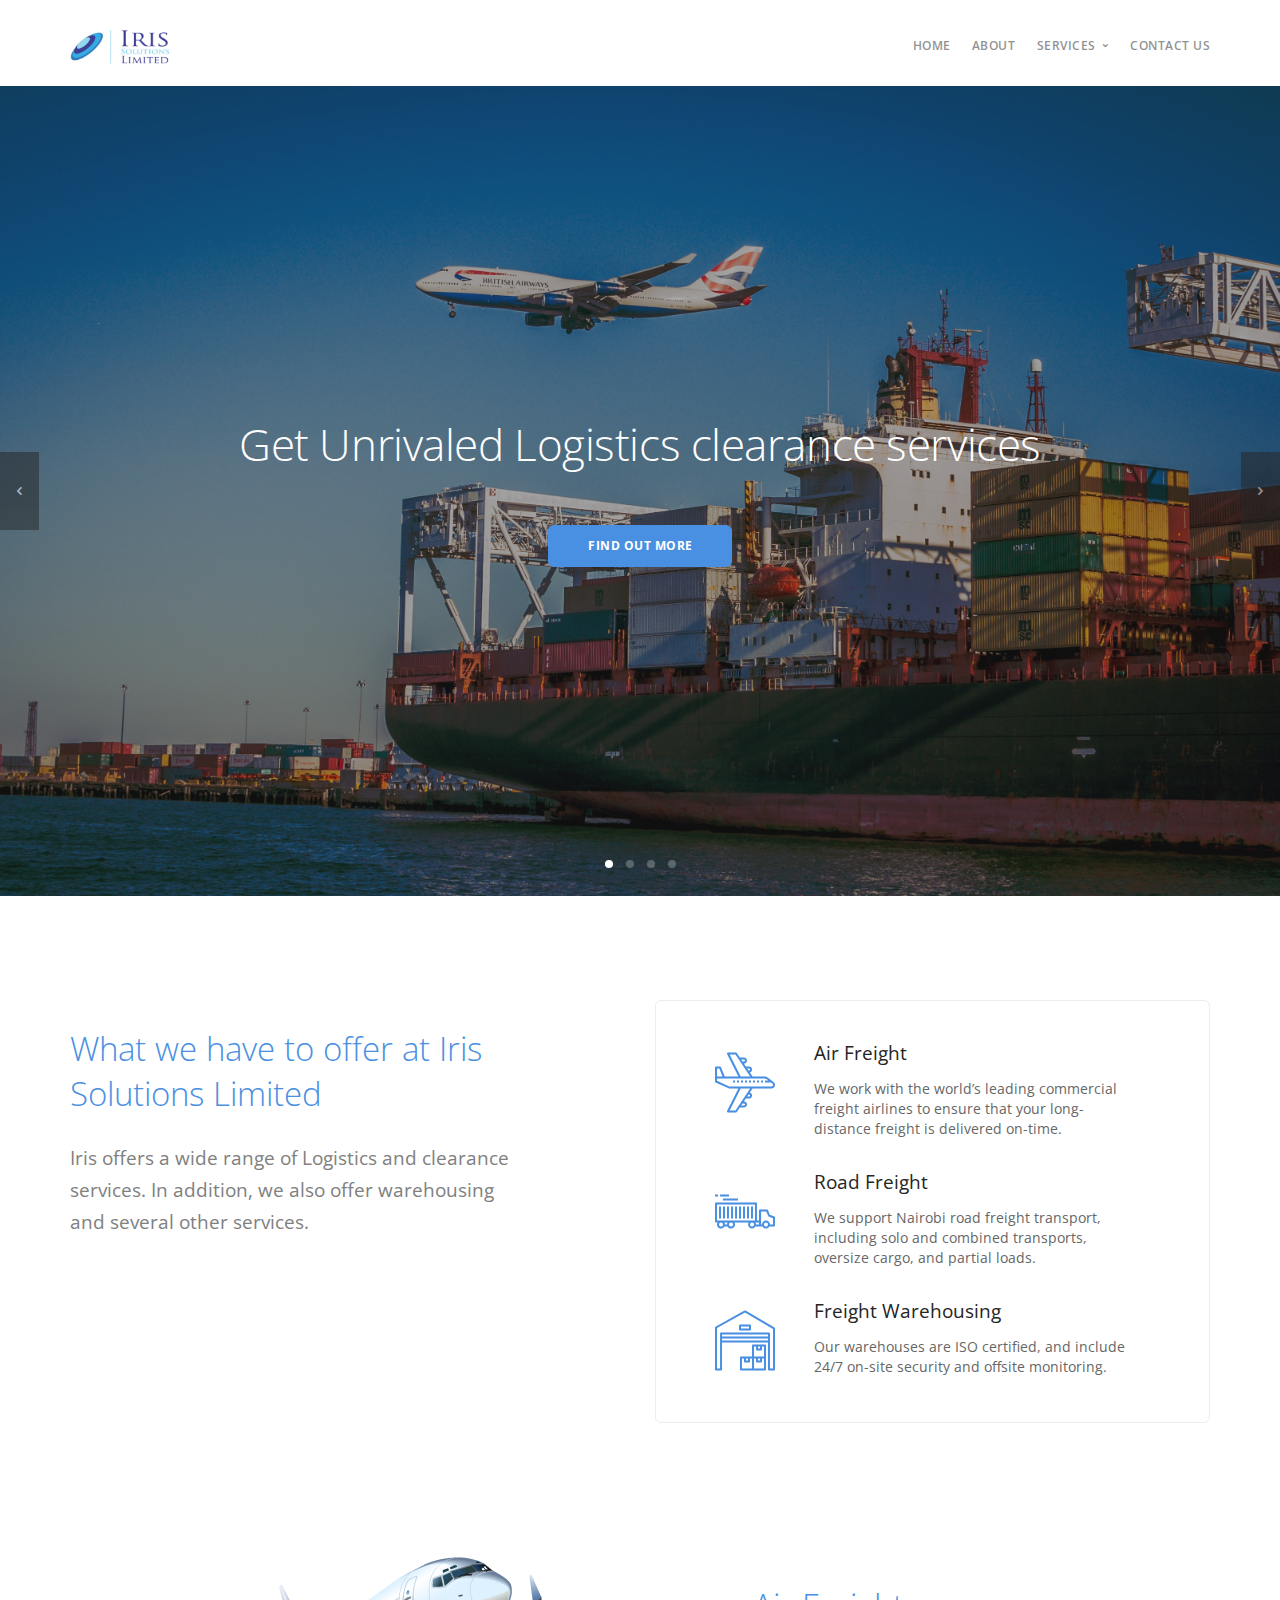
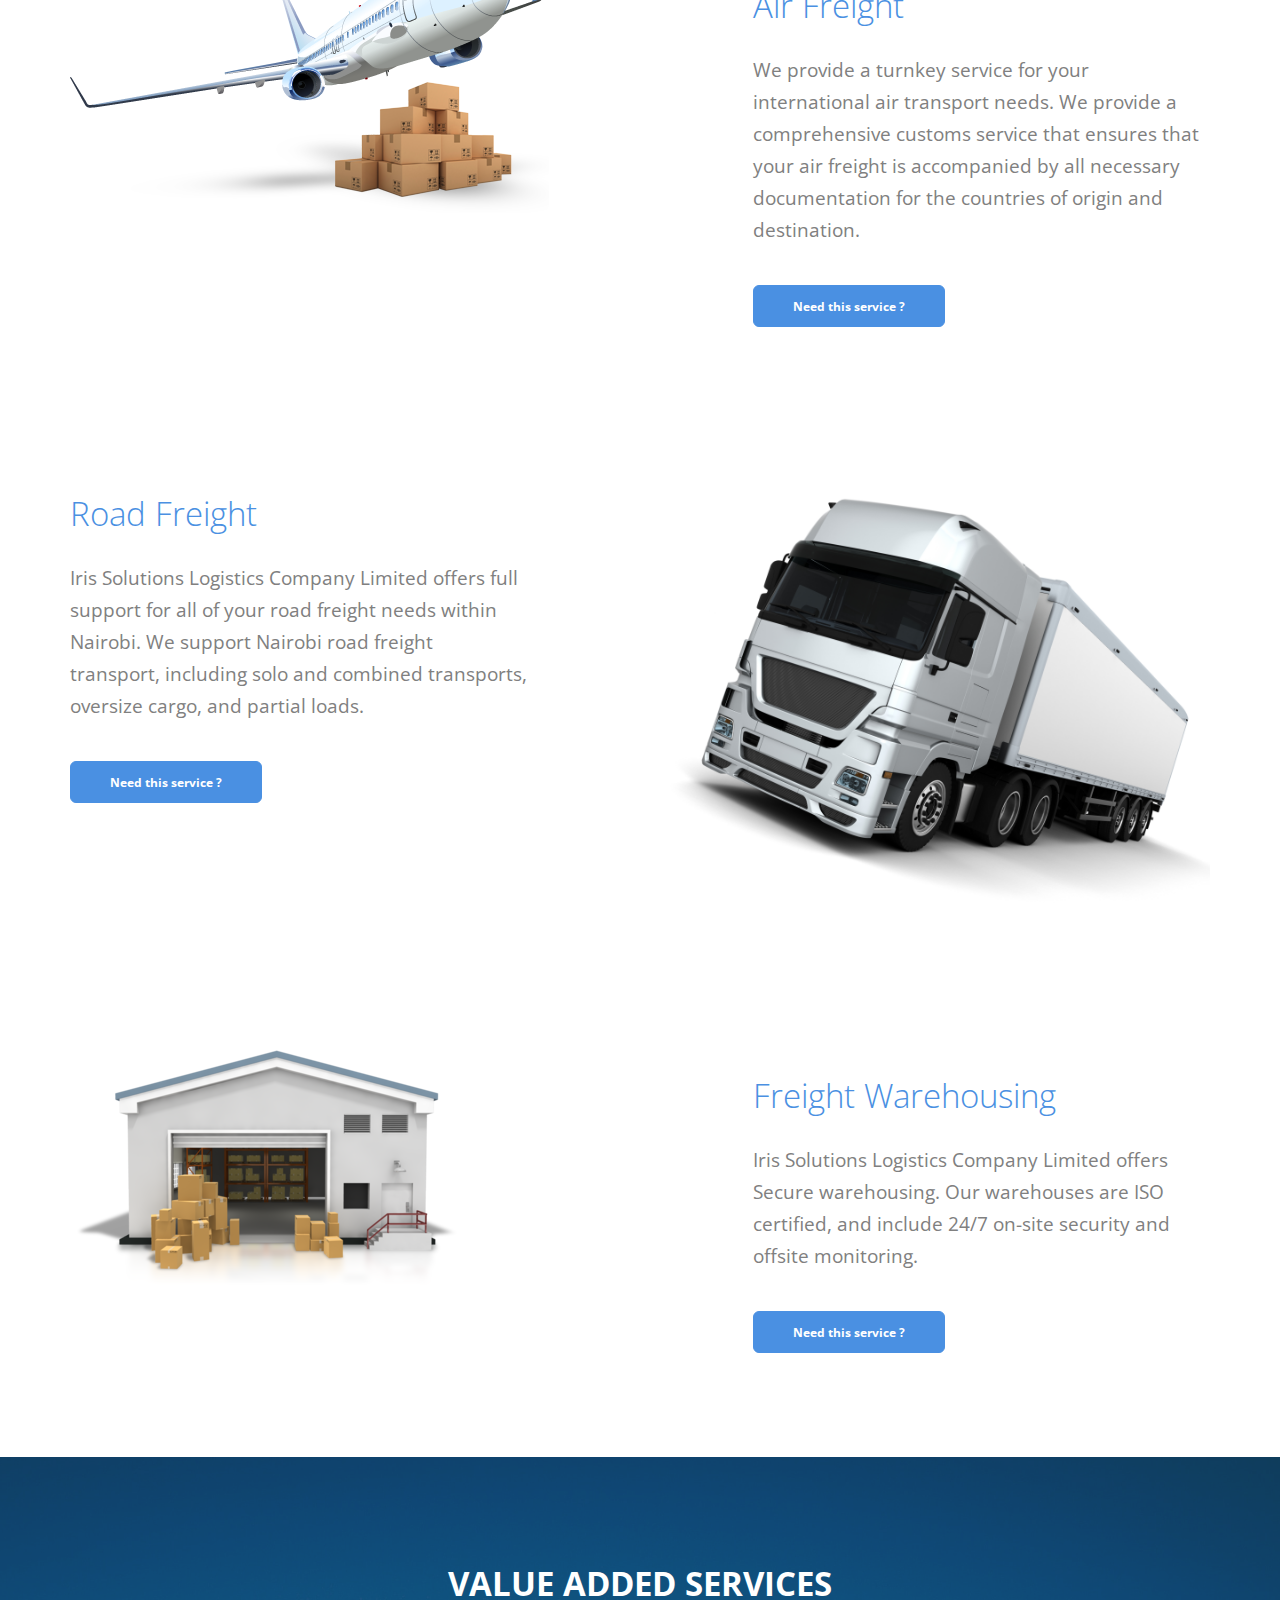
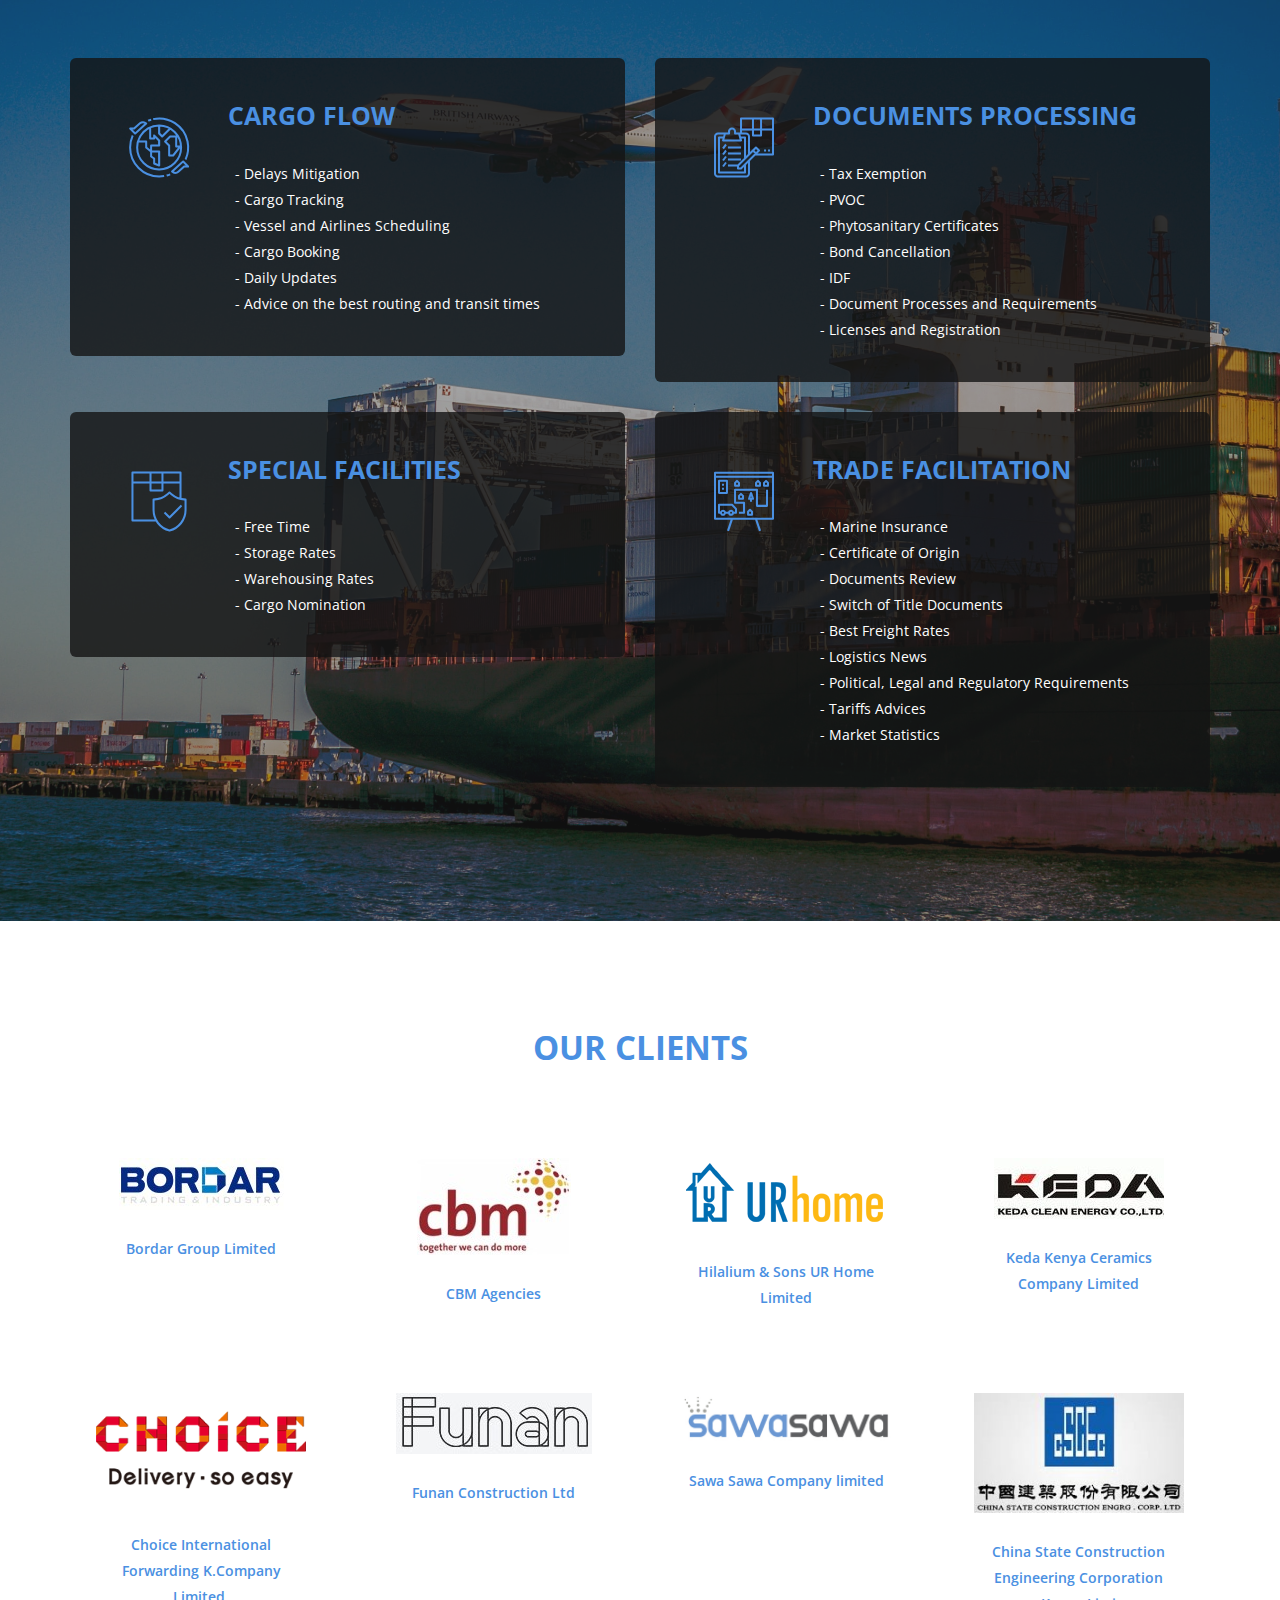
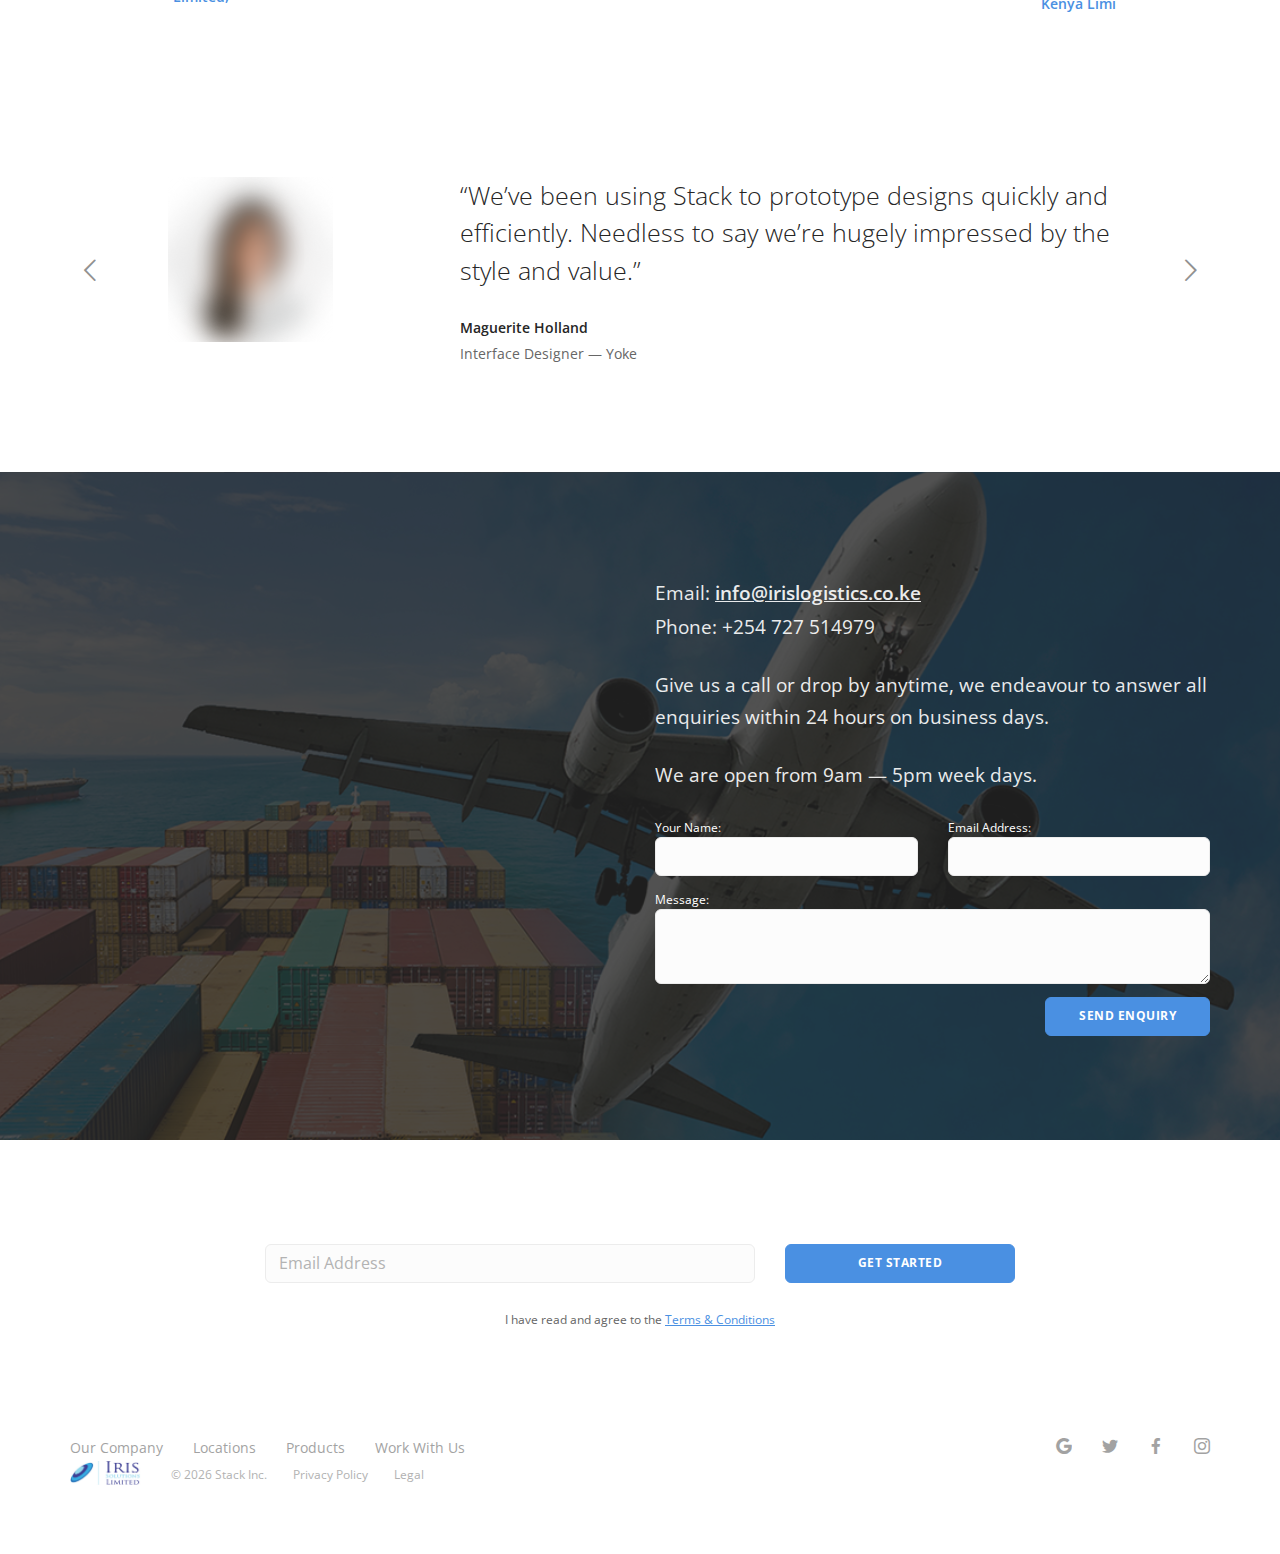
==== commit 02af7df1: "in" ====
--- a/index.html
+++ b/index.html
@@ -25,7 +25,7 @@
                     <div class="container">
                         <div class="row">
                             <div class="col-xs-3 col-sm-2">
-                                <a href="index.html"> <img class="logo logo-dark" alt="logo" src="img/logo-dark.png"> <img class="logo logo-light" alt="logo" src="img/logo-light.png"> </a>
+                                <a href="index.html"> <img class="logo logo-dark" style="width: 150%;" alt="logo" src="img/iris/LOGO.png"> <img class="logo logo-light" alt="logo" src="img/iris/LOGO.png"> </a>
                             </div>
                             <div class="col-xs-9 col-sm-10 text-right">
                                 <a href="#" class="hamburger-toggle" data-toggle-class="#menu1;hidden-xs hidden-sm"> <i class="icon icon--sm stack-interface stack-menu"></i> </a>
@@ -38,7 +38,7 @@
                         <div class="row">
                             <div class="col-md-1 col-sm-2 hidden-xs">
                                 <div class="bar__module">
-                                    <a href="index.html"> <img class="logo logo-dark" alt="logo" src="img/logo-dark.png"> <img class="logo logo-light" alt="logo" src="img/logo-light.png"> </a>
+                                    <a href="index.html"> <img class="logo logo-dark" style="width: 150%;" alt="logo" src="img/iris/LOGO.png"> <img class="logo logo-light" alt="logo" src="img/iris/LOGO.png"> </a>
                                 </div>
                             </div>
                             <div class="col-md-11 col-sm-12 text-right text-left-xs text-left-sm">
@@ -84,9 +84,9 @@
                         <div class="container pos-vertical-center">
                             <div class="row">
                                 <div class="col-sm-12">
-                                    <h1> Streamline your workflow with Stack </h1>
+                                    <h1> Get Unrivaled Logistics clearance services </h1>
                                     <a class="btn btn--primary type--uppercase" href="#"> <span class="btn__text">
-                                View The Demos
+                                Find Out More
                             </span> </a>
                                 </div>
                             </div>
@@ -97,9 +97,9 @@
                         <div class="container pos-vertical-center">
                             <div class="row">
                                 <div class="col-sm-12">
-                                    <h1> Streamline your workflow with Stack </h1>
+                                    <h1> Transport like a pro with Iris Logistics </h1>
                                     <a class="btn btn--primary type--uppercase" href="#"> <span class="btn__text">
-                                View The Demos
+                                Find Out More
                             </span> </a>
                                 </div>
                             </div>
@@ -110,9 +110,9 @@
                         <div class="container pos-vertical-center">
                             <div class="row">
                                 <div class="col-sm-12">
-                                    <h1> Streamline your workflow with Stack </h1>
+                                    <h1> We commit to excellence and timely results </h1>
                                     <a class="btn btn--primary type--uppercase" href="#"> <span class="btn__text">
-                                View The Demos
+                                Find Out More
                             </span> </a>
                                 </div>
                             </div>
@@ -123,7 +123,7 @@
                         <div class="container pos-vertical-center">
                             <div class="row">
                                 <div class="col-sm-12">
-                                    <h1> Streamline your workflow with Stack </h1>
+                                    <h1> Offering a multitude of value added services </h1>
                                     <a class="btn btn--primary type--uppercase" href="#"> <span class="btn__text">
                                 View The Demos
                             </span> </a>
@@ -453,7 +453,7 @@
                         </div>
                     </div>
                     <div class="row">
-                        <div class="col-sm-12"> <img alt="Image" class="logo" src="img/logo-dark.png"> <span class="type--fine-print">© <span class="update-year"></span> Stack Inc.</span> <a class="type--fine-print" href="#">Privacy Policy</a> <a class="type--fine-print" href="#">Legal</a> </div>
+                        <div class="col-sm-12"> <img alt="Image" class="logo" src="img/iris/LOGO.png"> <span class="type--fine-print">© <span class="update-year"></span> Stack Inc.</span> <a class="type--fine-print" href="#">Privacy Policy</a> <a class="type--fine-print" href="#">Legal</a> </div>
                     </div>
                 </div>
             </footer>
--- a/css/theme.css
+++ b/css/theme.css
@@ -4743,7 +4743,7 @@
   font-family: 'Open Sans', 'Roboto', 'Helvetica', Sans-Serif;
 }
 .bar .logo {
-  max-height: 1.85714286em;
+  max-height: 3.85714286em;
   max-width: none;
 }
 .menu-horizontal > li > a,
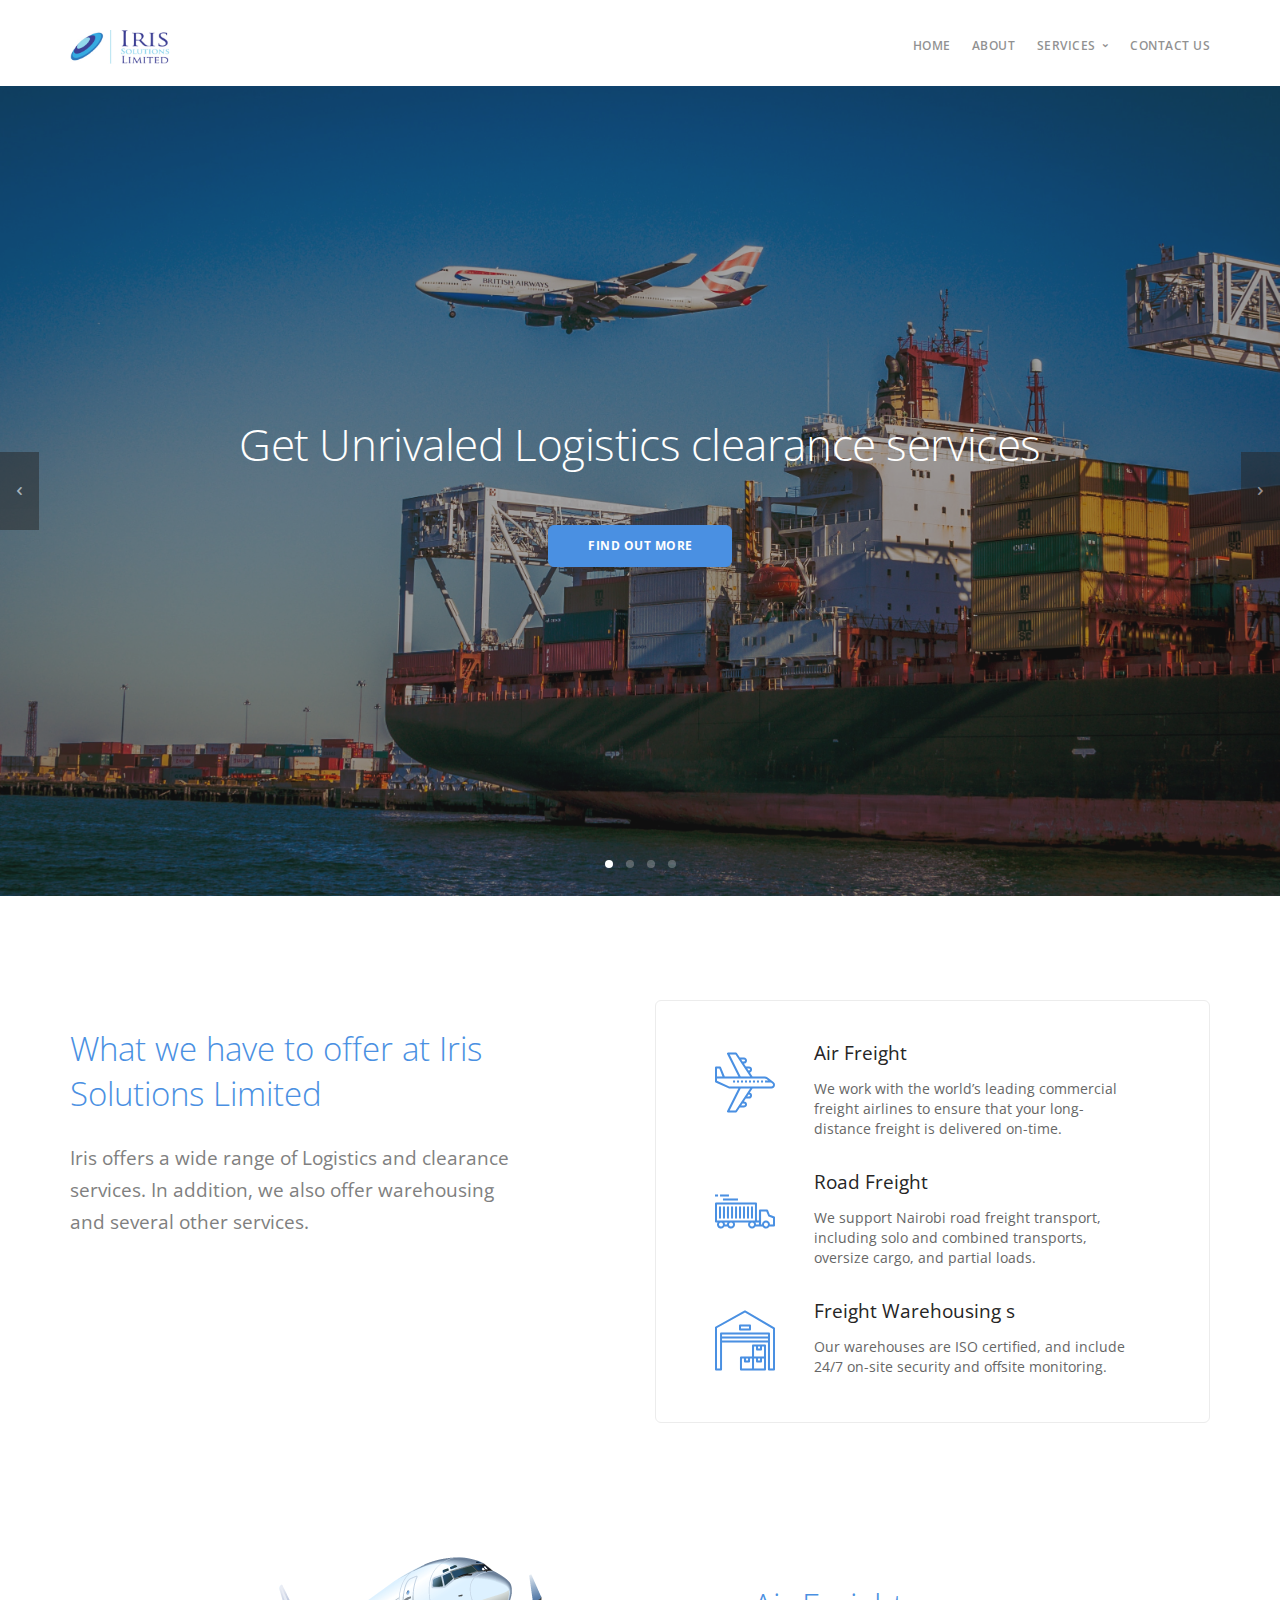
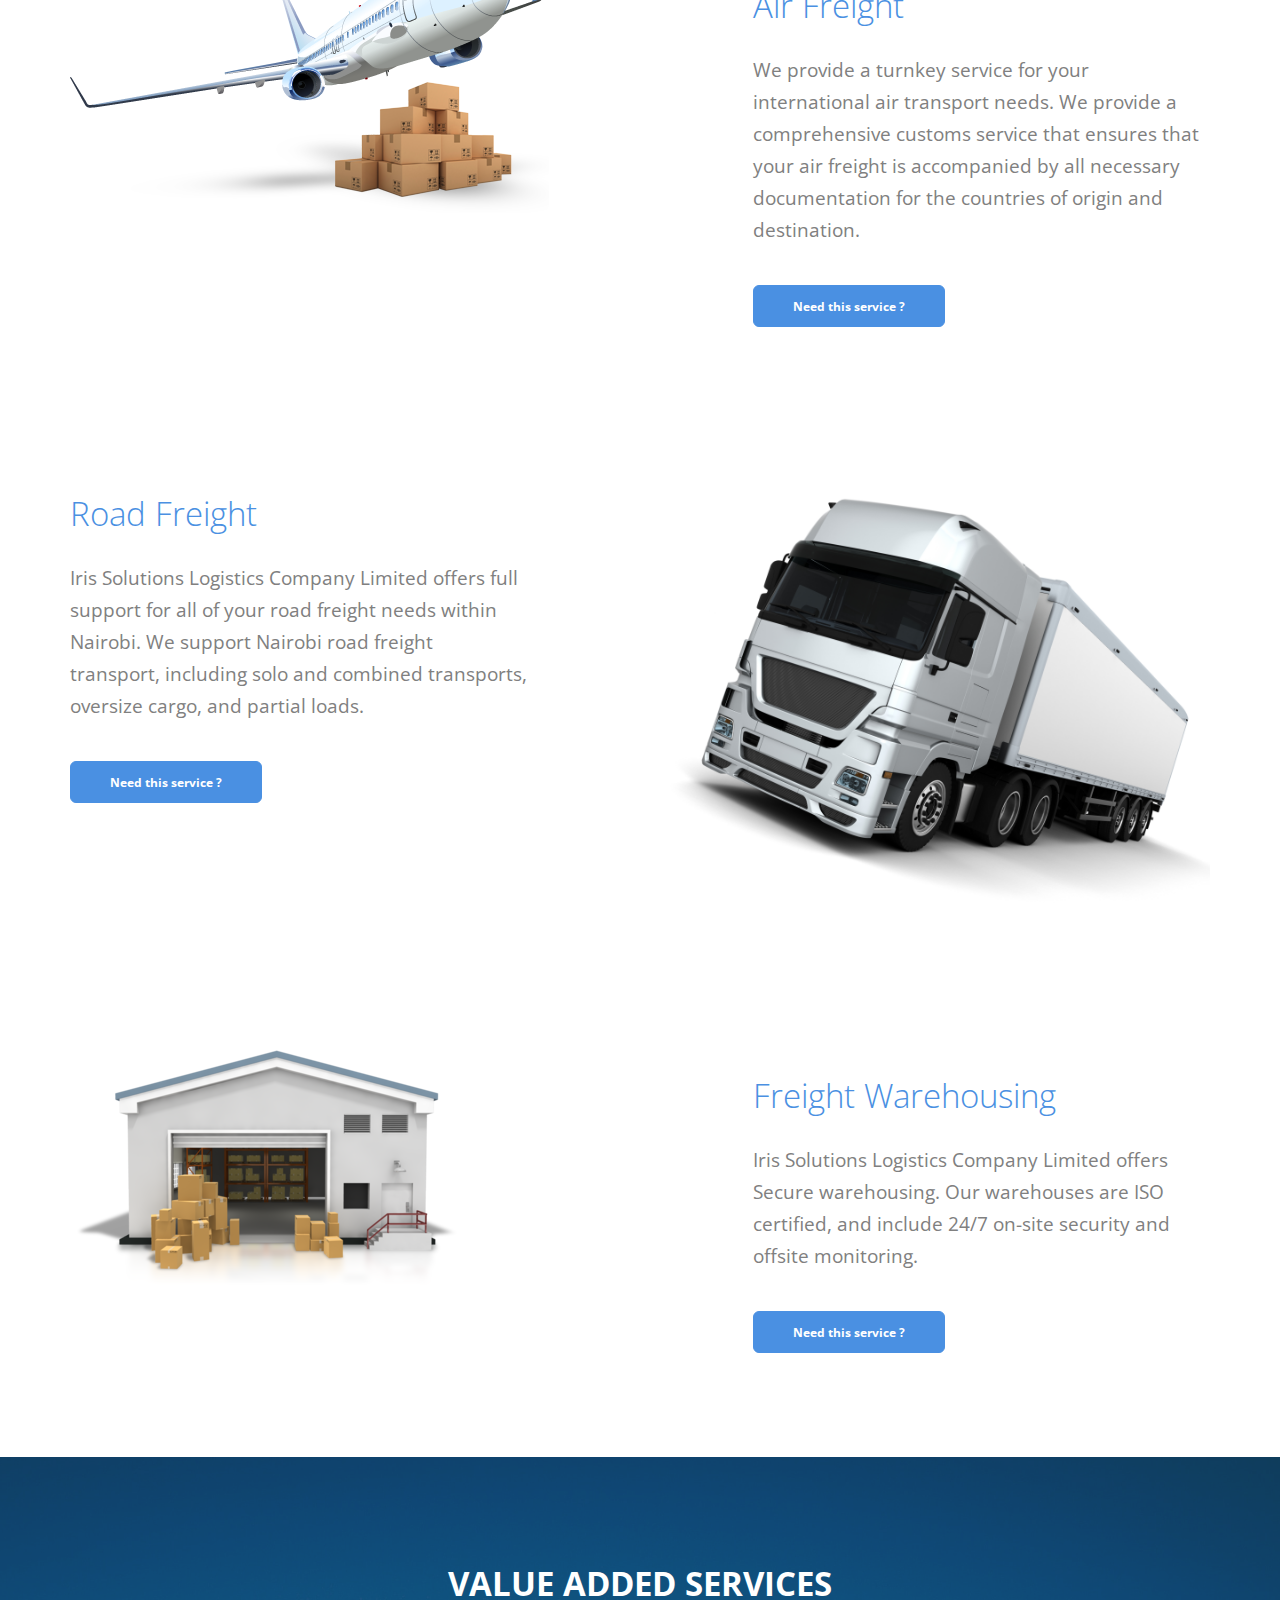
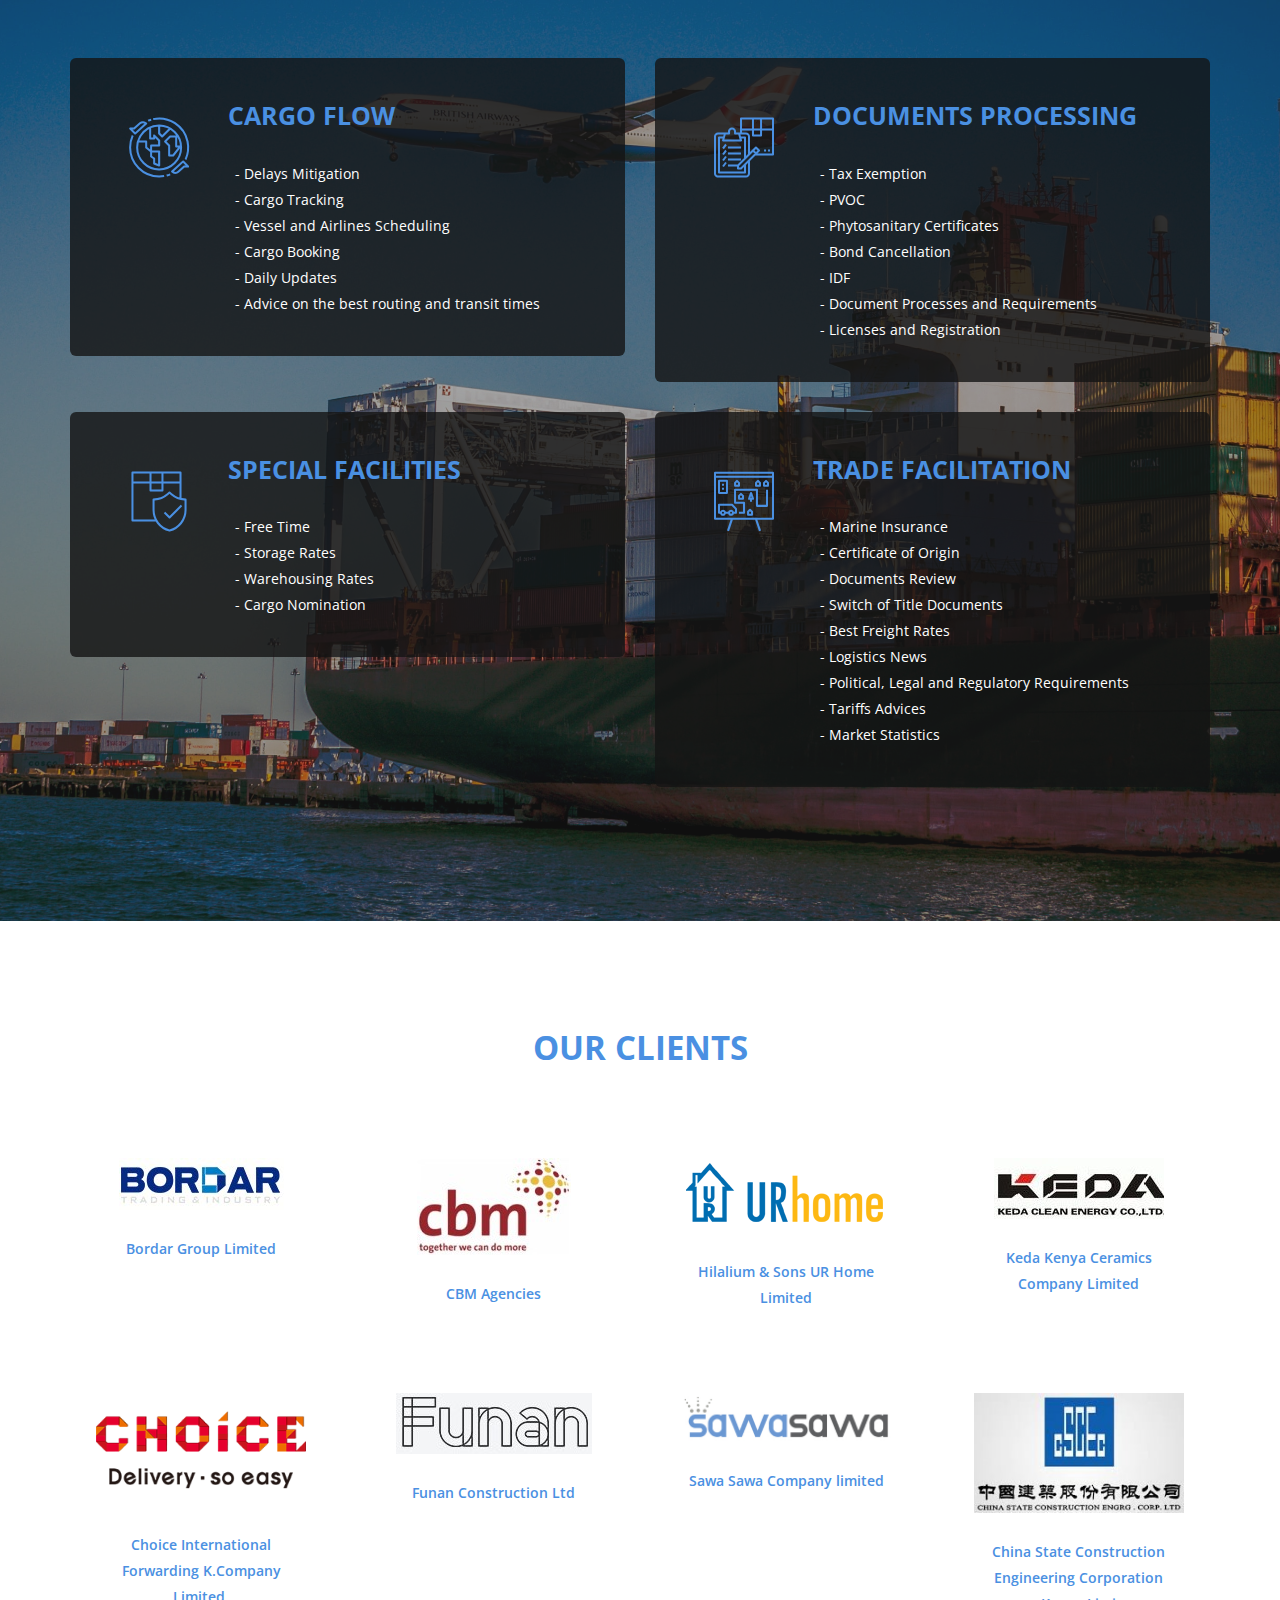
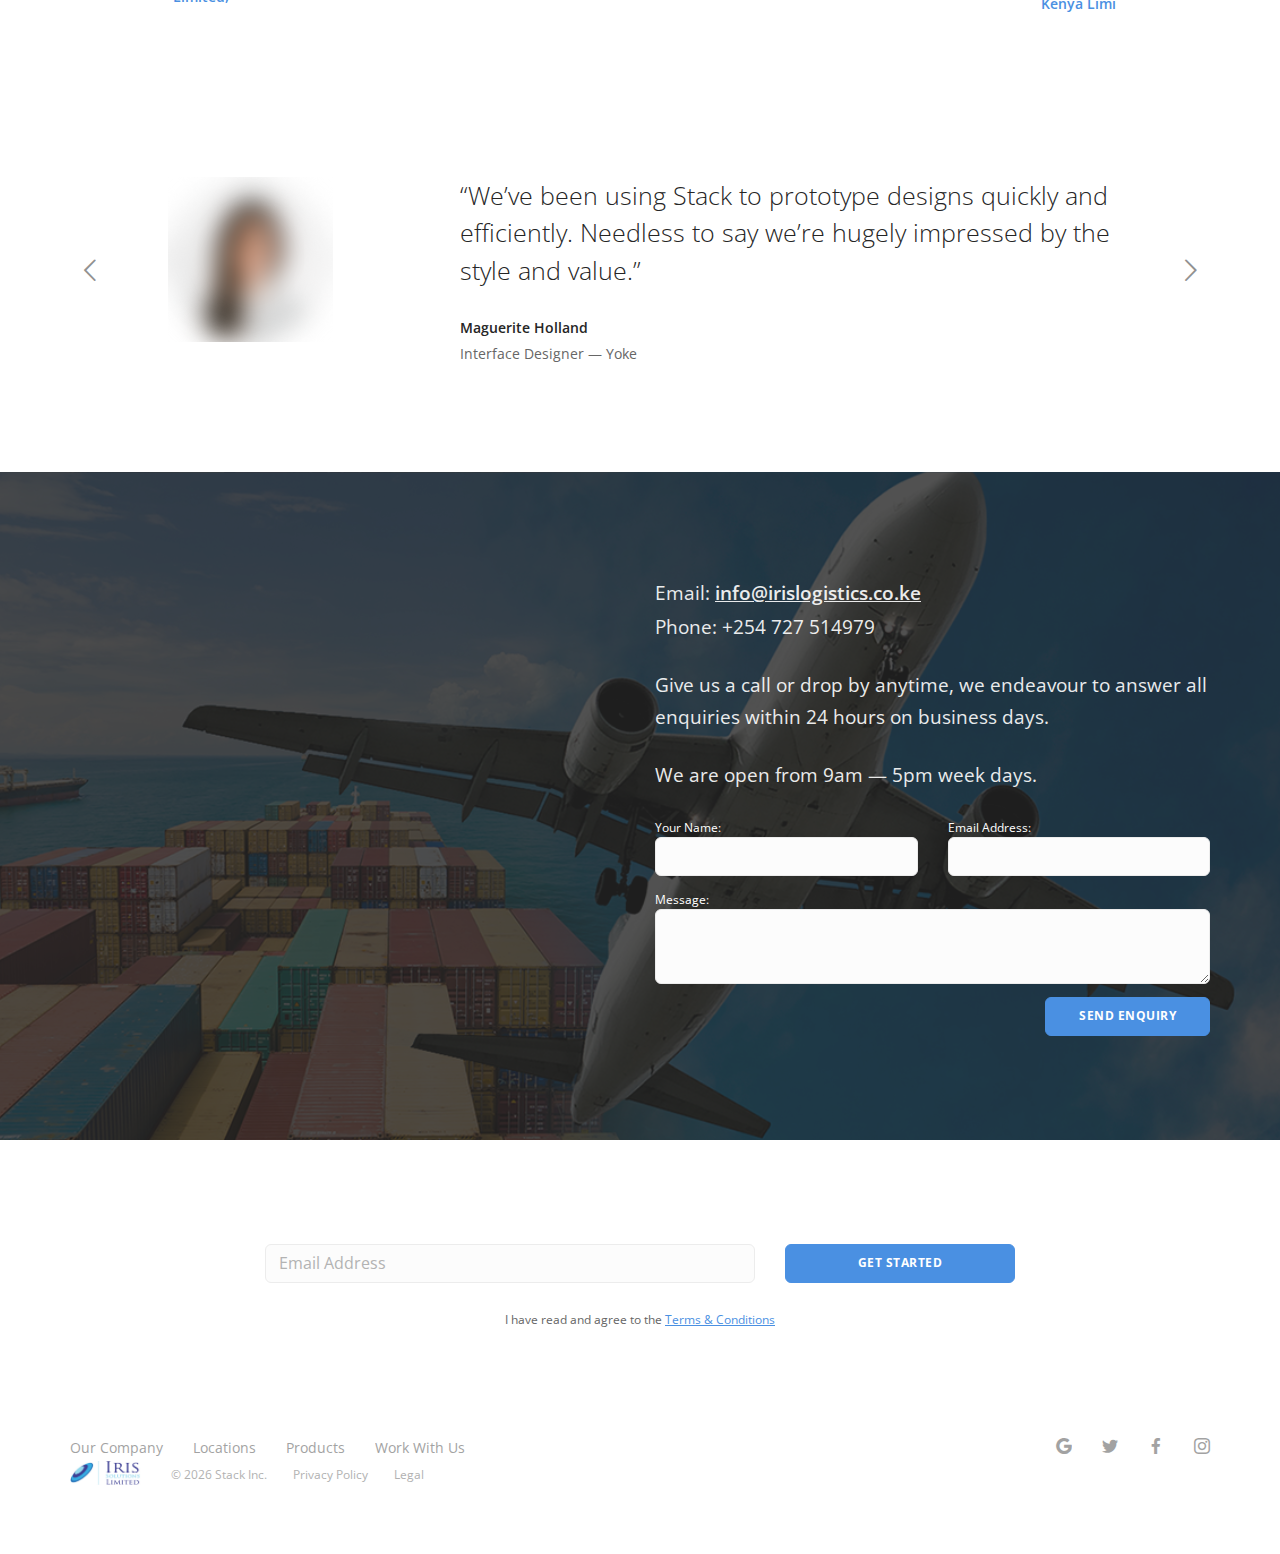
==== commit 94ce0249: "dsads" ====
--- a/index.html
+++ b/index.html
@@ -158,7 +158,7 @@
                                 </div>
                                 <div class="feature feature-2"> <i class="flaticon-003-warehouse color--primary"></i>
                                     <div class="feature__body">
-                                        <h4>Freight Warehousing</h4>
+                                        <h4>Freight Warehousing s</h4>
                                         <p> Our warehouses are ISO certified, and include 24/7 on-site security and offsite monitoring. </p>
                                     </div>
                                 </div>
